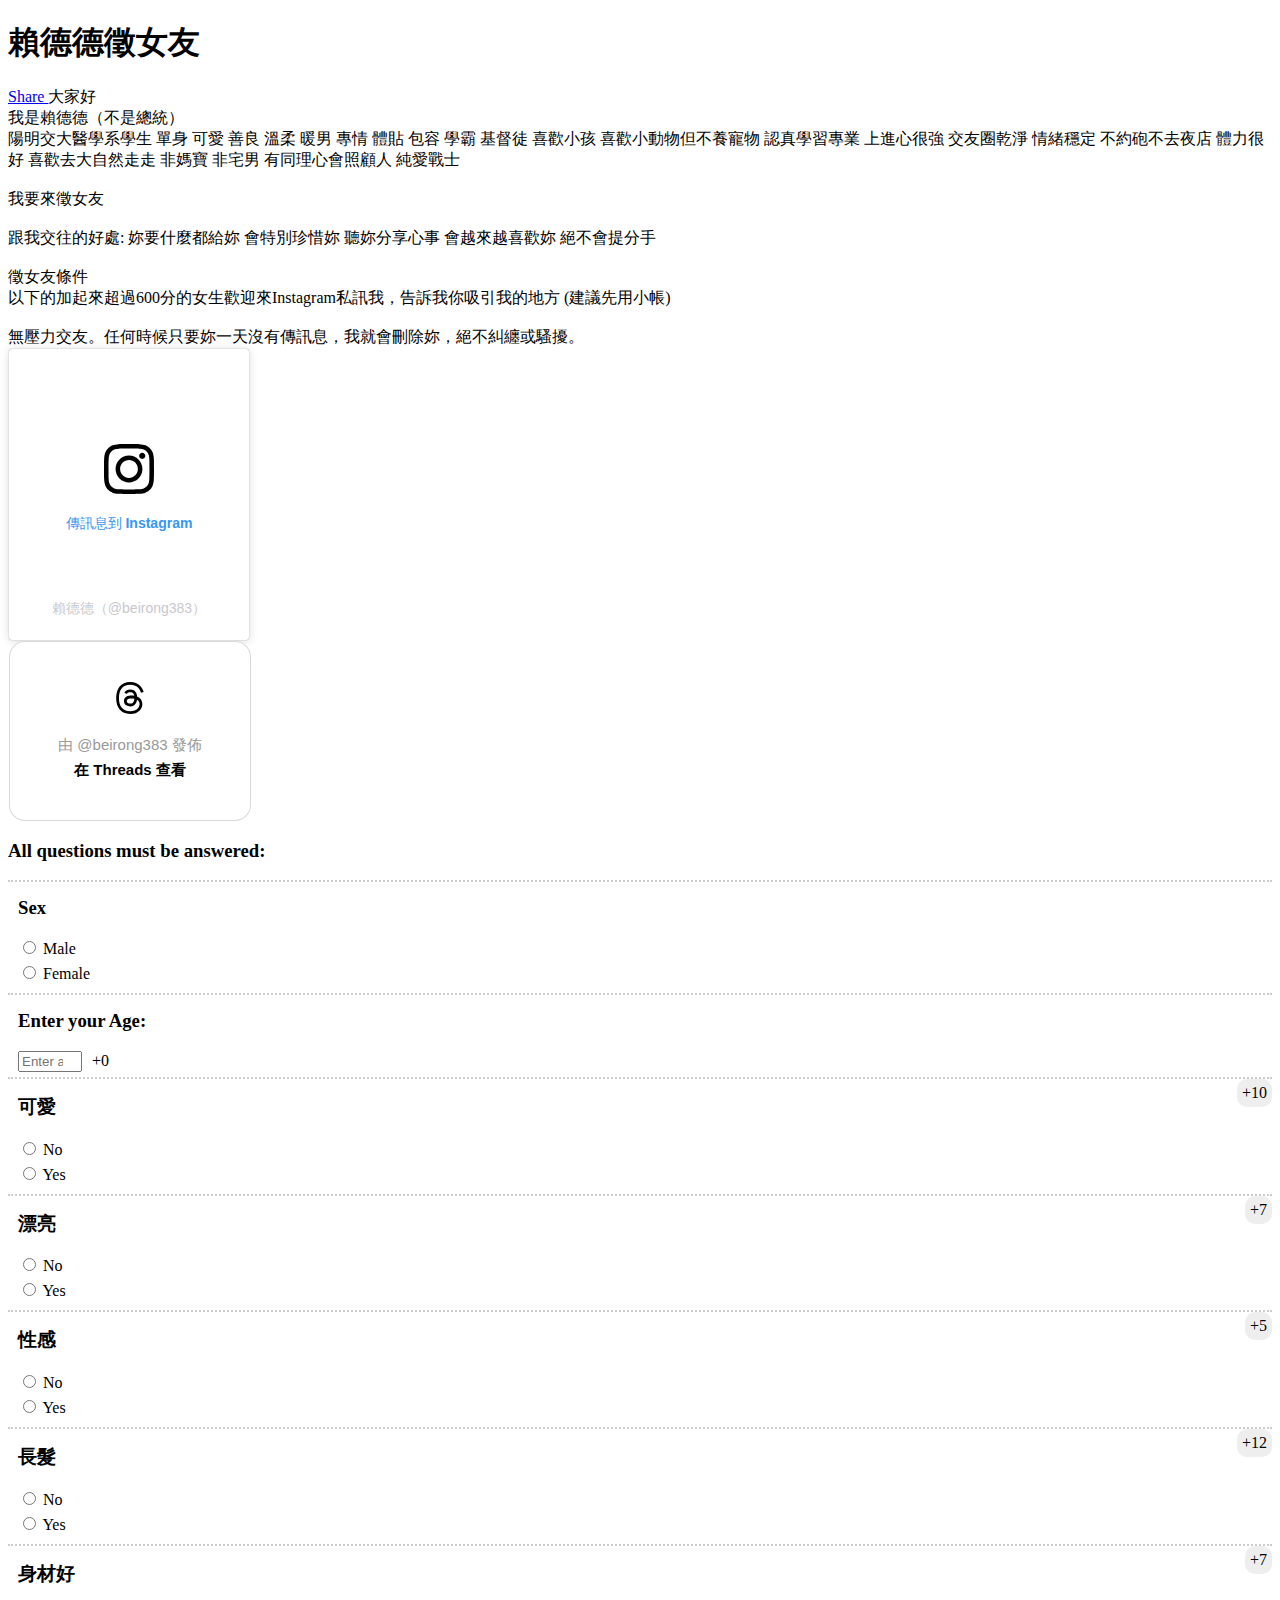
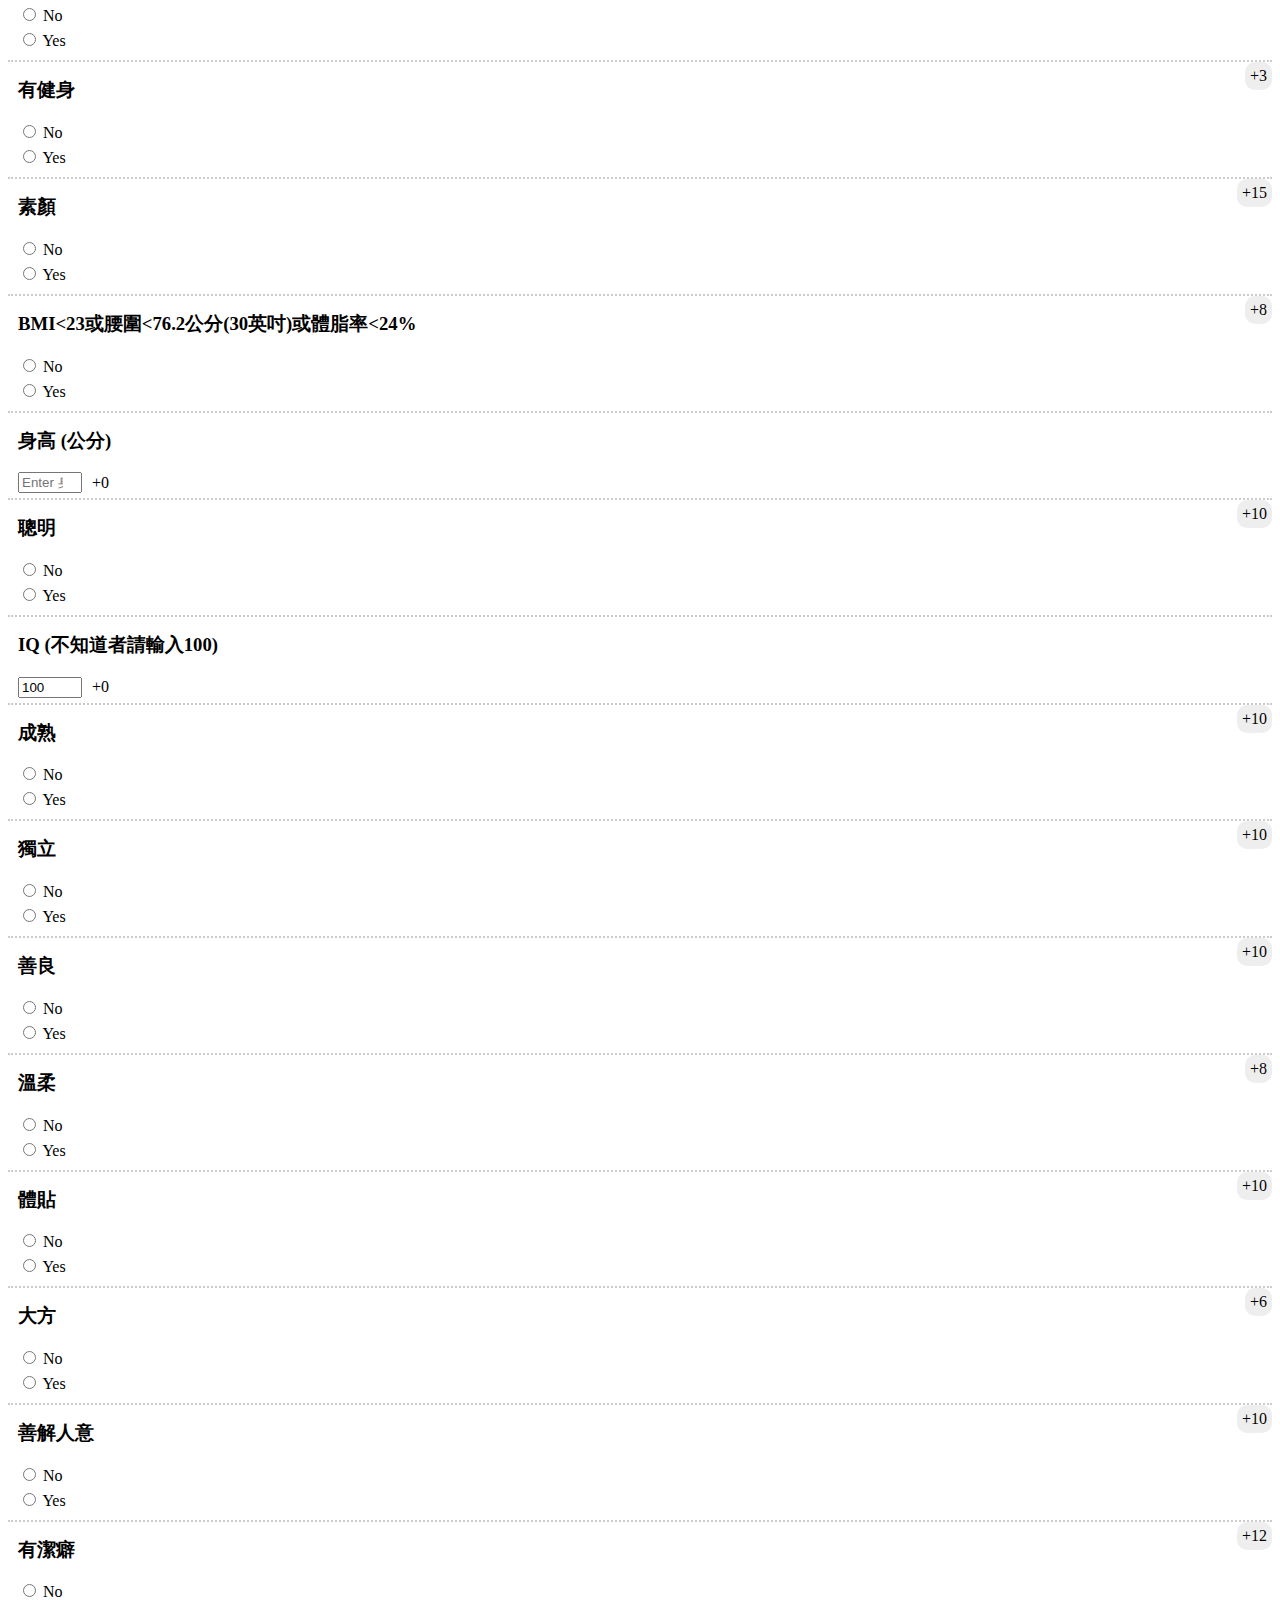
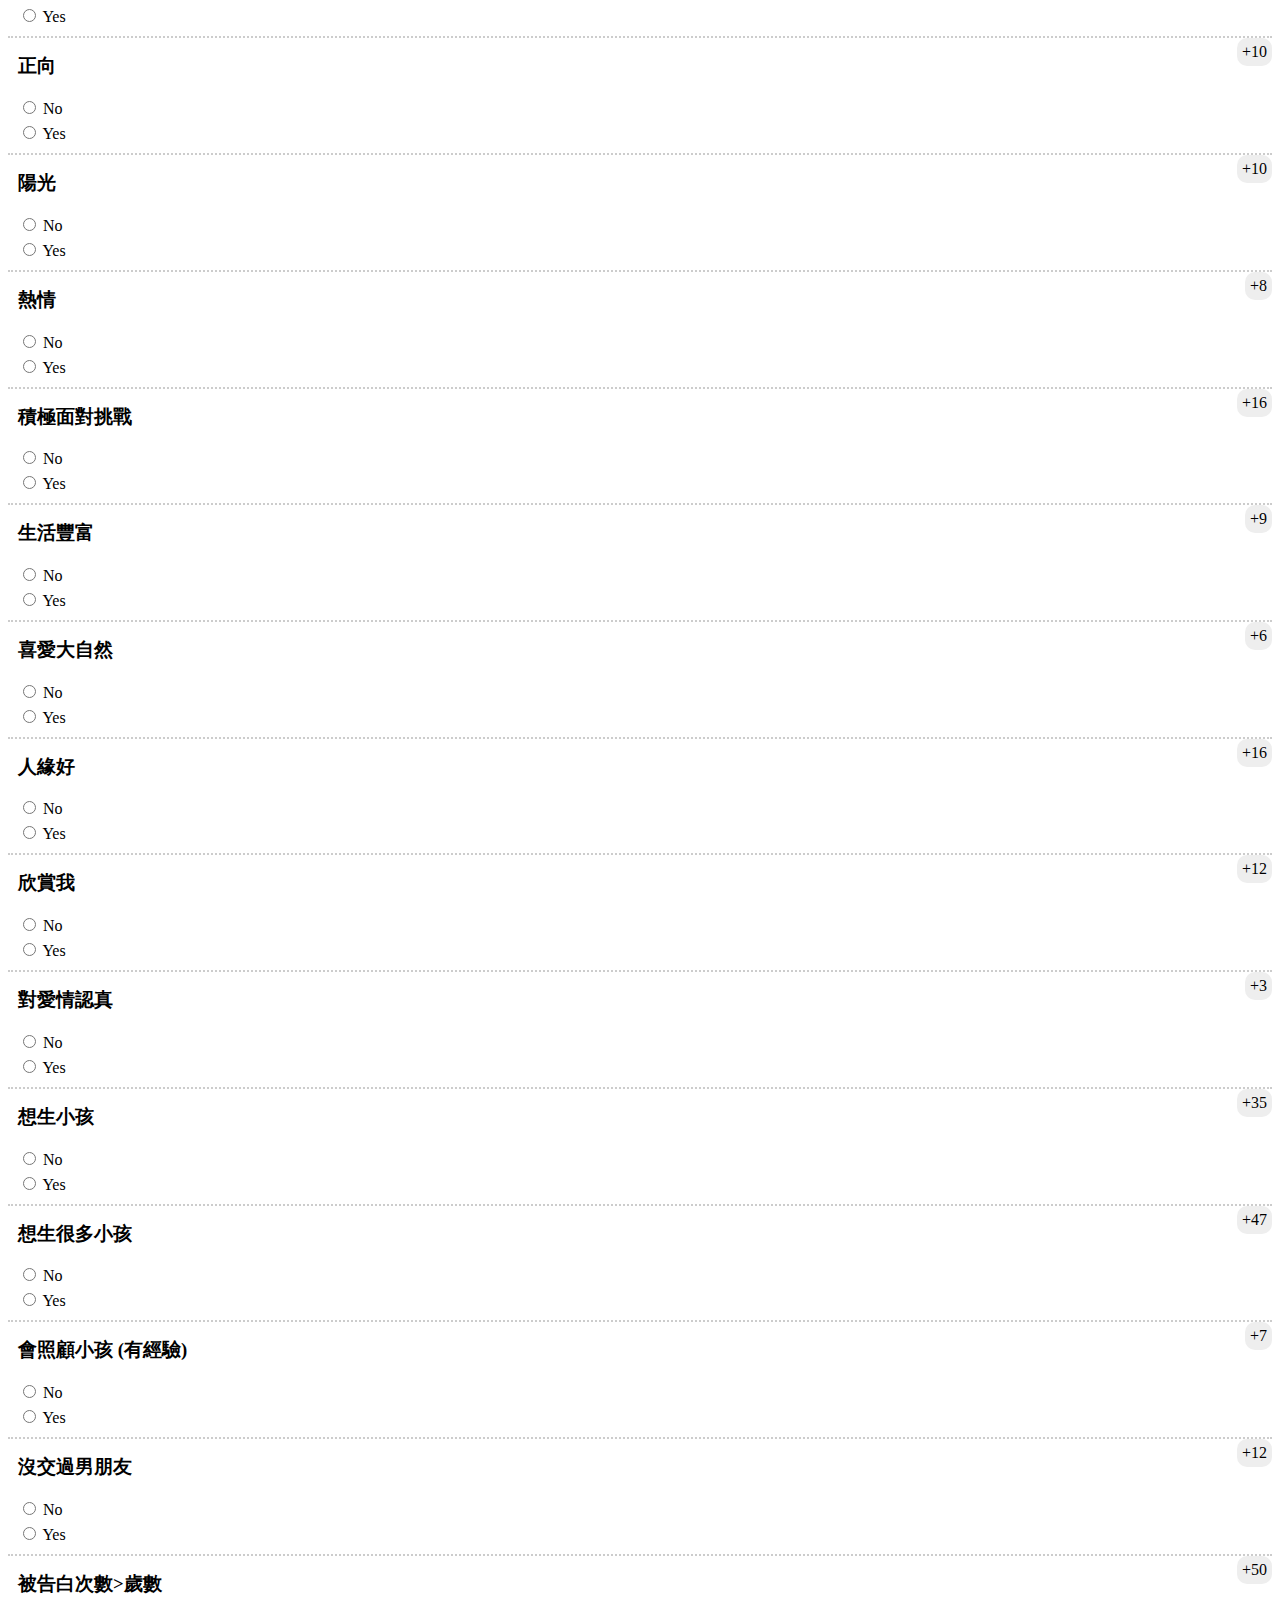
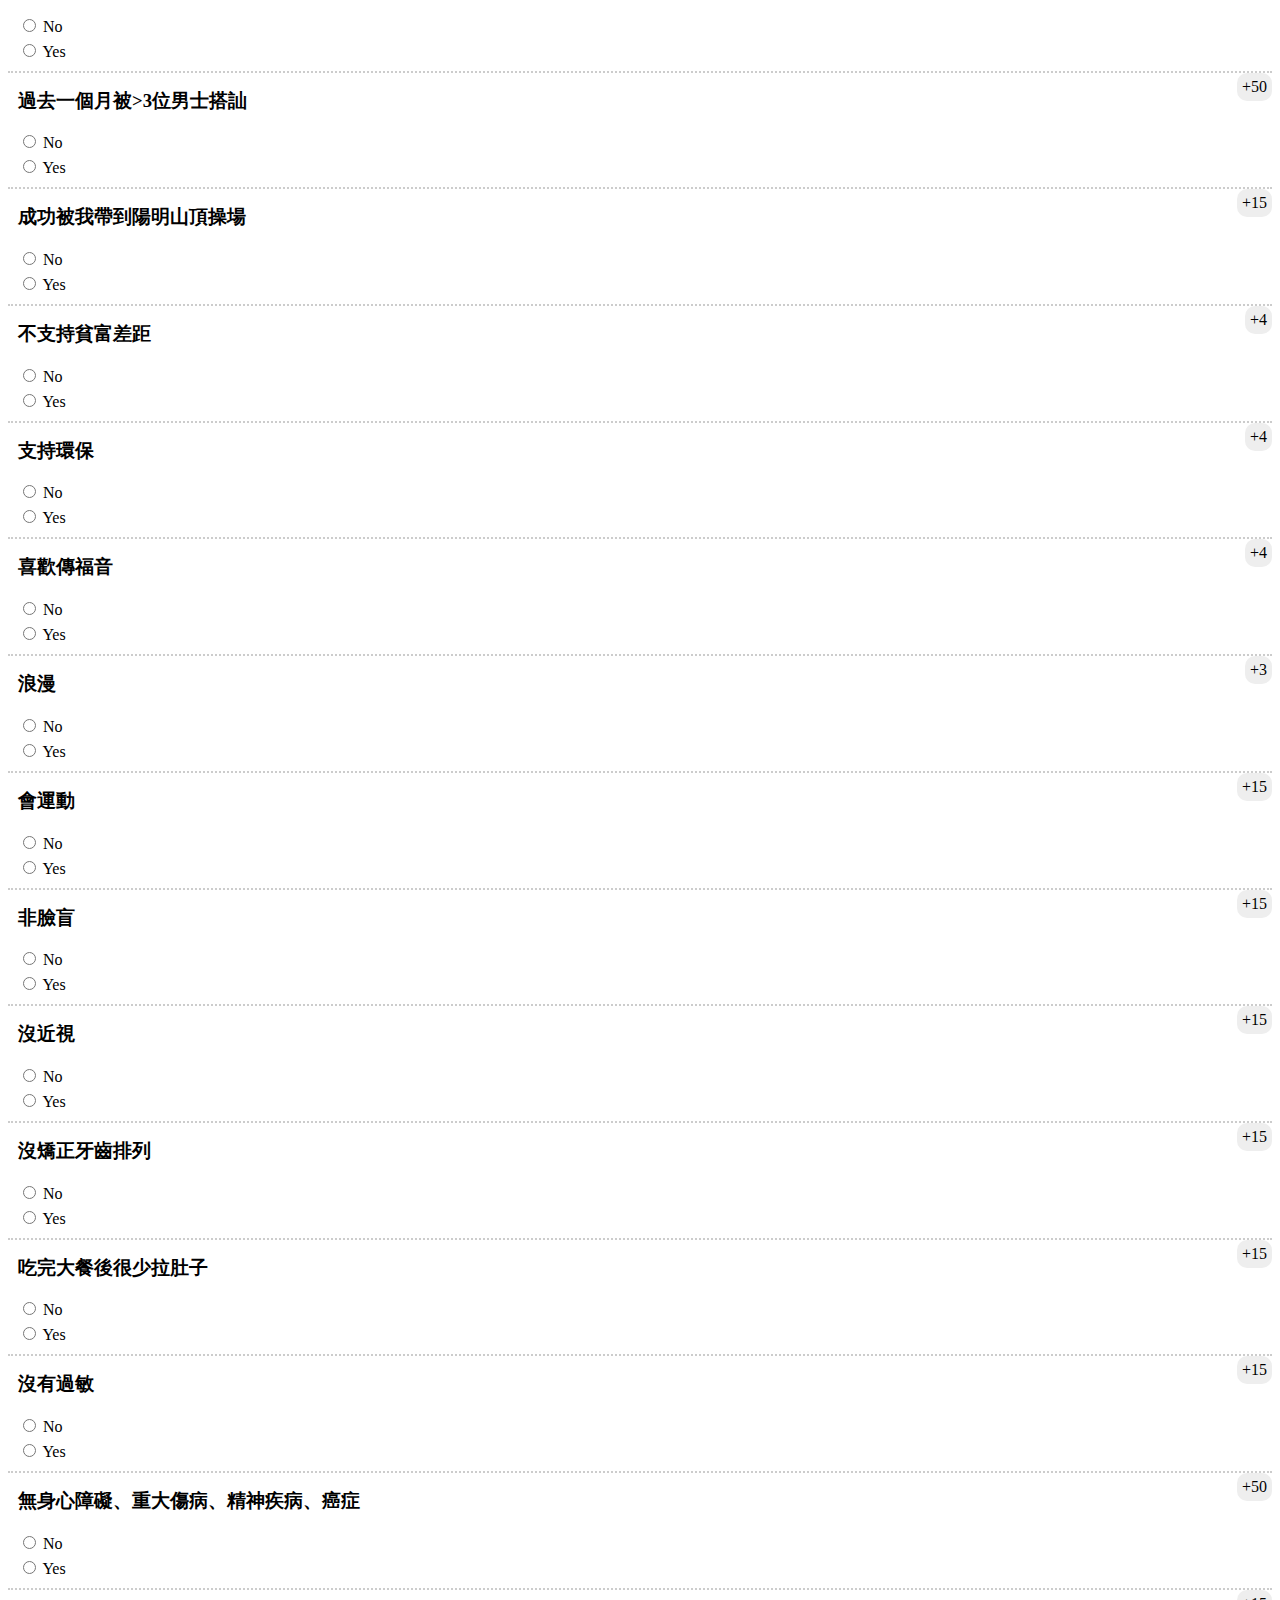
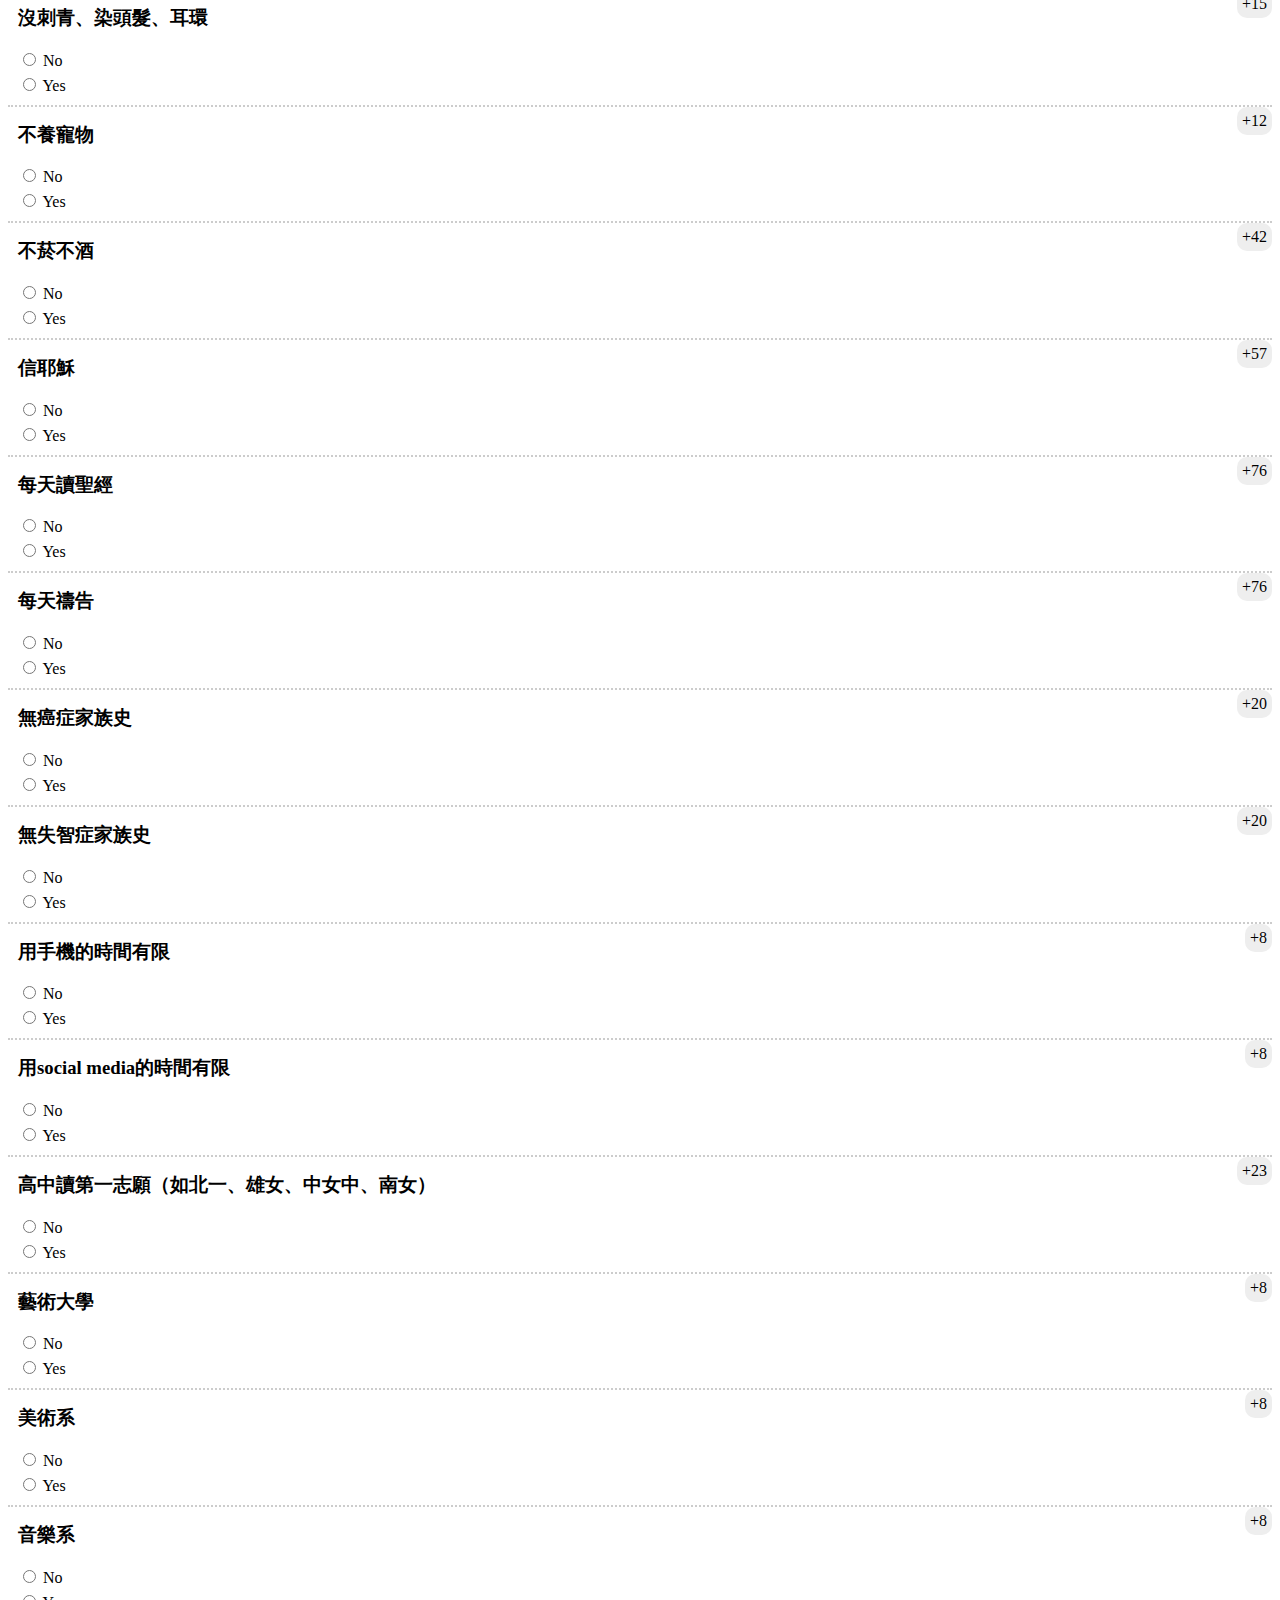
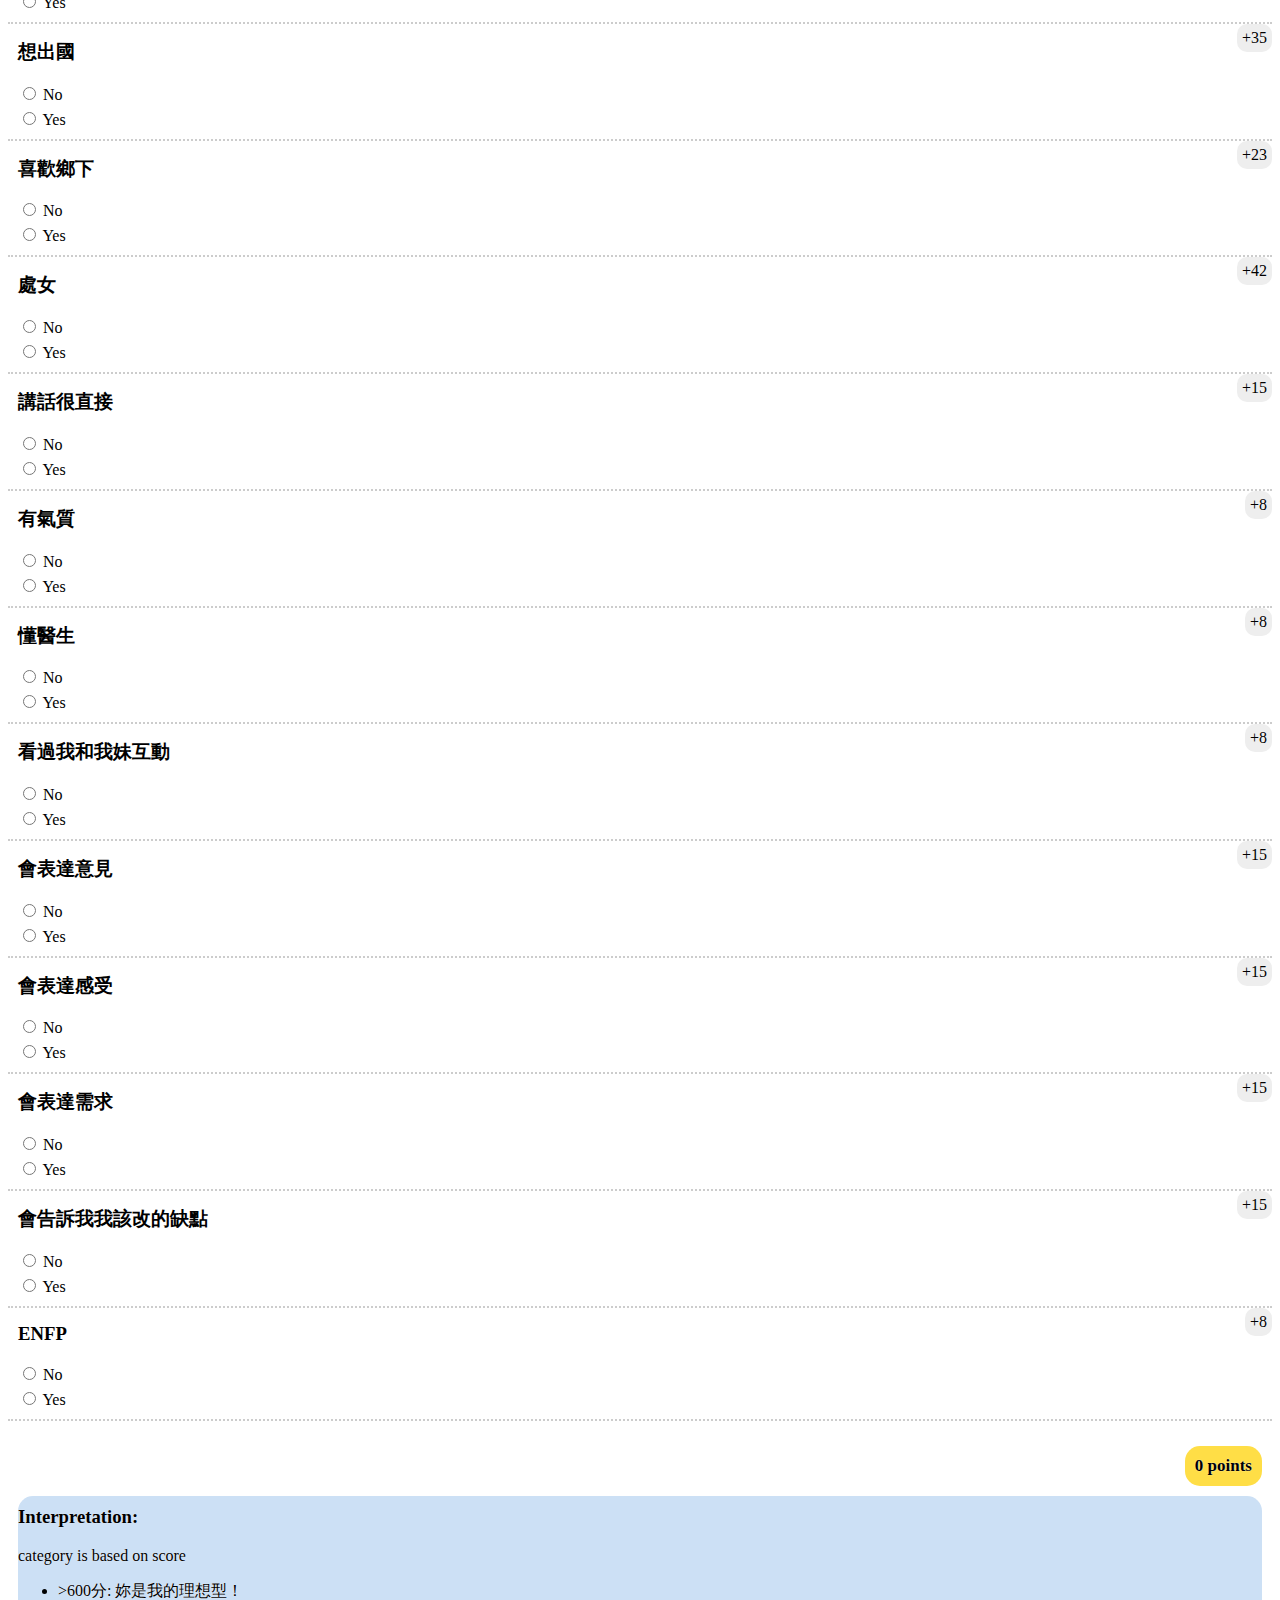
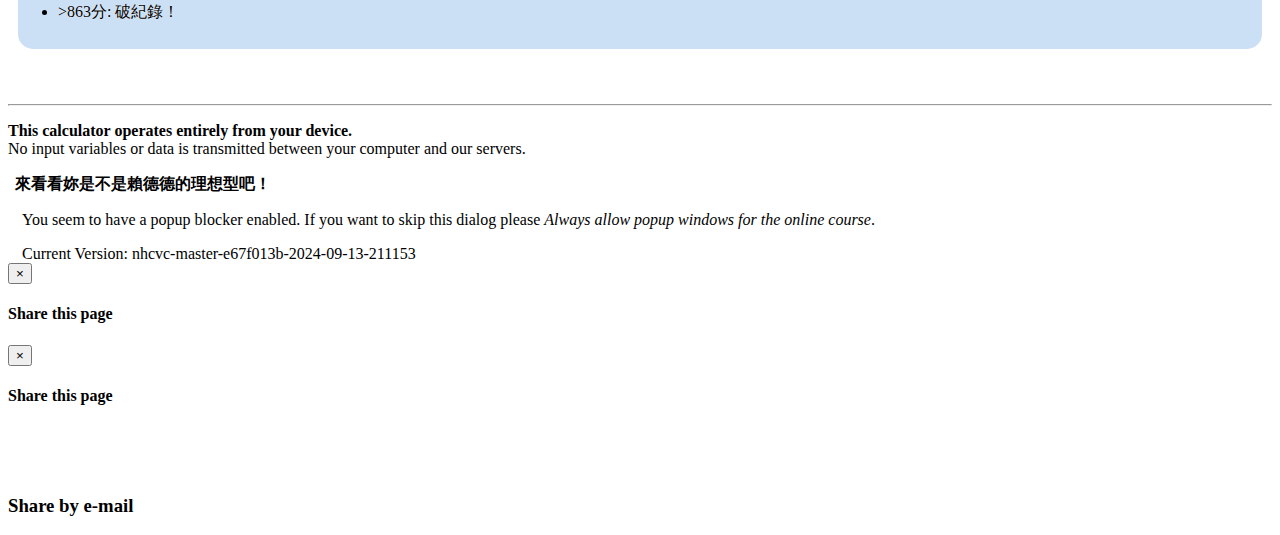
==== index.html @ 5266d8a2 "Add files via upload" ====
<!DOCTYPE html>
<!-- saved from url=(0055)https://www.hepatitisc.uw.edu/page/substance-use/opioid -->
<html xmlns="http://www.w3.org/1999/xhtml" lang="en" xml:lang="en">

<head>
	<meta http-equiv="Content-Type" content="text/html; charset=UTF-8">
	<!-- Google tag (gtag.js) -->
	<script src="./index_files/9ca7c9e85a6ce51bd9b80280f971319a.js.下載" type="text/javascript" async=""></script>
	<script src="./index_files/ca6be1649b2c6bd5aa79ebaa229fa676.js.下載" type="text/javascript" async=""></script>
	<script src="./index_files/db7349b994413162218df5c920535415.js.下載" type="text/javascript" async=""></script>
	<script type="text/javascript" async="" src="./index_files/k094rs86"></script>
	<script src="./index_files/9964.js.下載" async="" type="text/javascript"></script>
	<script async="" src="./index_files/js"></script>
	<script>
		var CUTOFF = 600;
		var RECORD = 863;
		window.dataLayer = window.dataLayer || [];
		function gtag() { dataLayer.push(arguments); }
		gtag('js', new Date());
		gtag('config', 'G-WVK41JBQ8K');
	</script>

	<title>賴德德徵女友</title>

	<!--[if IE 8]><meta http-equiv="X-UA-Compatible" content="IE=8" /><![endif]-->

	<link href="./index_files/css" rel="stylesheet">
	<link rel="stylesheet" href="./index_files/vendors.css" type="text/css" media="screen,print">
	<link rel="stylesheet" href="./index_files/dynamic.css.php" type="text/css" media="screen,print">
	<link rel="stylesheet" href="./index_files/style.css" type="text/css" media="screen,print">
	<meta name="viewport" content="width=1024">

	<link rel="shortcut icon"
		href="https://cdn.hepatitisc.uw.edu/css/images/favicon.png?v=bmhjdmMtbWFzdGVyLWU2N2YwMTNiLTIwMjQtMDktMTMtMjExMTUzCg"
		type="image/png" size="192x192">

	<script defer="defer" src="./index_files/runtime.caaee8378320e1074c74.js.下載"></script>
	<script defer="defer" src="./index_files/vendors.b556ee559ae64914a132.js.下載"></script>
	<script defer="defer" src="./index_files/main.5c07ad03432292d251eb.js.下載"></script>
	<script type="text/javascript">
		var ie8_compatibility_mode = 0;
		const base_url = 'https://www.hepatitisC.uw.edu/';
		const live_url = 'https://www.hepatitisC.uw.edu';
		const live_domain = 'www.hepatitisC.uw.edu';
		var debug = false;
	</script>
	<!--[if IE 7]>
	<script type="text/javascript">
		if(document.documentMode == 7){
			ie8_compatibility_mode = 1;
		}
	</script>
	<![endif]-->

	<script type="text/javascript" src="./index_files/vendors-min.js.下載"></script>

	<script type="text/javascript" src="./index_files/scripts-min.js.下載"></script>



	<link rel="apple-touch-icon" sizes="180x180" href="https://cdn.hepatitisc.uw.edu/css/images/ios/logo.png">
	<meta name="theme-color" content="#4b5c84">
	<style>
		body #reading-pane {
			z-index: 1000
		}

		body.action-go #page.levels #page-content .level3.level3-video.style-full,
		body.action-go #page.levels #page-content .level3.level3-video.style-text-width {
			display: grid
		}

		body.logged-in.has-groups #user-navigation {
			max-height: 90vh;
			overflow-y: scroll
		}

		body.logged-in.has-groups #user-navigation ul {
			width: auto
		}

		body.logged-in.has-groups #user-navigation ul li {
			width: 100%;
			float: none
		}

		body #page.section-podcast-episode .podcast-episode header.hero .podcast-episode-info .podcast-episode-presenters {
			flex-wrap: wrap
		}

		#content>div.custom-curriculums-info {
			display: none
		}

		body.logged-in.site-nstdc #content>div.custom-curriculums-header.custom-2.custom-type-topical.theme-2>div.menu-wrapper>ul>li.section.has-section-icon img.section-icon {
			display: none
		}
	</style>
	<style>
		/*!
 * surveyjs - Survey JavaScript library v1.9.128
 * Copyright (c) 2015-2024 Devsoft Baltic OÜ  - http://surveyjs.io/
 * License: MIT (http://www.opensource.org/licenses/mit-license.php)
 */
		@font-face {
			font-family: "Open Sans";
			font-style: normal;
			font-weight: 400;
			font-stretch: 100%;
			src: url(https://fonts.gstatic.com/s/opensans/v34/memvYaGs126MiZpBA-UvWbX2vVnXBbObj2OVTSKmu1aB.woff2) format("woff2");
			unicode-range: U+0460-052F, U+1C80-1C88, U+20B4, U+2DE0-2DFF, U+A640-A69F, U+FE2E-FE2F
		}

		@font-face {
			font-family: "Open Sans";
			font-style: normal;
			font-weight: 400;
			font-stretch: 100%;
			src: url(https://fonts.gstatic.com/s/opensans/v34/memvYaGs126MiZpBA-UvWbX2vVnXBbObj2OVTSumu1aB.woff2) format("woff2");
			unicode-range: U+0301, U+0400-045F, U+0490-0491, U+04B0-04B1, U+2116
		}

		@font-face {
			font-family: "Open Sans";
			font-style: normal;
			font-weight: 400;
			font-stretch: 100%;
			src: url(https://fonts.gstatic.com/s/opensans/v34/memvYaGs126MiZpBA-UvWbX2vVnXBbObj2OVTSOmu1aB.woff2) format("woff2");
			unicode-range: U+1F00-1FFF
		}

		@font-face {
			font-family: "Open Sans";
			font-style: normal;
			font-weight: 400;
			font-stretch: 100%;
			src: url(https://fonts.gstatic.com/s/opensans/v34/memvYaGs126MiZpBA-UvWbX2vVnXBbObj2OVTSymu1aB.woff2) format("woff2");
			unicode-range: U+0370-03FF
		}

		@font-face {
			font-family: "Open Sans";
			font-style: normal;
			font-weight: 400;
			font-stretch: 100%;
			src: url(https://fonts.gstatic.com/s/opensans/v34/memvYaGs126MiZpBA-UvWbX2vVnXBbObj2OVTS2mu1aB.woff2) format("woff2");
			unicode-range: U+0590-05FF, U+200C-2010, U+20AA, U+25CC, U+FB1D-FB4F
		}

		@font-face {
			font-family: "Open Sans";
			font-style: normal;
			font-weight: 400;
			font-stretch: 100%;
			src: url(https://fonts.gstatic.com/s/opensans/v34/memvYaGs126MiZpBA-UvWbX2vVnXBbObj2OVTSCmu1aB.woff2) format("woff2");
			unicode-range: U+0102-0103, U+0110-0111, U+0128-0129, U+0168-0169, U+01A0-01A1, U+01AF-01B0, U+1EA0-1EF9, U+20AB
		}

		@font-face {
			font-family: "Open Sans";
			font-style: normal;
			font-weight: 400;
			font-stretch: 100%;
			src: url(https://fonts.gstatic.com/s/opensans/v34/memvYaGs126MiZpBA-UvWbX2vVnXBbObj2OVTSGmu1aB.woff2) format("woff2");
			unicode-range: U+0100-024F, U+0259, U+1E00-1EFF, U+2020, U+20A0-20AB, U+20AD-20CF, U+2113, U+2C60-2C7F, U+A720-A7FF
		}

		@font-face {
			font-family: "Open Sans";
			font-style: normal;
			font-weight: 400;
			font-stretch: 100%;
			src: url(https://fonts.gstatic.com/s/opensans/v34/memvYaGs126MiZpBA-UvWbX2vVnXBbObj2OVTS-muw.woff2) format("woff2");
			unicode-range: U+0000-00FF, U+0131, U+0152-0153, U+02BB-02BC, U+02C6, U+02DA, U+02DC, U+2000-206F, U+2074, U+20AC, U+2122, U+2191, U+2193, U+2212, U+2215, U+FEFF, U+FFFD
		}

		@font-face {
			font-family: "Open Sans";
			font-style: normal;
			font-weight: 600;
			font-stretch: 100%;
			src: url(https://fonts.gstatic.com/s/opensans/v34/memvYaGs126MiZpBA-UvWbX2vVnXBbObj2OVTSKmu1aB.woff2) format("woff2");
			unicode-range: U+0460-052F, U+1C80-1C88, U+20B4, U+2DE0-2DFF, U+A640-A69F, U+FE2E-FE2F
		}

		@font-face {
			font-family: "Open Sans";
			font-style: normal;
			font-weight: 600;
			font-stretch: 100%;
			src: url(https://fonts.gstatic.com/s/opensans/v34/memvYaGs126MiZpBA-UvWbX2vVnXBbObj2OVTSumu1aB.woff2) format("woff2");
			unicode-range: U+0301, U+0400-045F, U+0490-0491, U+04B0-04B1, U+2116
		}

		@font-face {
			font-family: "Open Sans";
			font-style: normal;
			font-weight: 600;
			font-stretch: 100%;
			src: url(https://fonts.gstatic.com/s/opensans/v34/memvYaGs126MiZpBA-UvWbX2vVnXBbObj2OVTSOmu1aB.woff2) format("woff2");
			unicode-range: U+1F00-1FFF
		}

		@font-face {
			font-family: "Open Sans";
			font-style: normal;
			font-weight: 600;
			font-stretch: 100%;
			src: url(https://fonts.gstatic.com/s/opensans/v34/memvYaGs126MiZpBA-UvWbX2vVnXBbObj2OVTSymu1aB.woff2) format("woff2");
			unicode-range: U+0370-03FF
		}

		@font-face {
			font-family: "Open Sans";
			font-style: normal;
			font-weight: 600;
			font-stretch: 100%;
			src: url(https://fonts.gstatic.com/s/opensans/v34/memvYaGs126MiZpBA-UvWbX2vVnXBbObj2OVTS2mu1aB.woff2) format("woff2");
			unicode-range: U+0590-05FF, U+200C-2010, U+20AA, U+25CC, U+FB1D-FB4F
		}

		@font-face {
			font-family: "Open Sans";
			font-style: normal;
			font-weight: 600;
			font-stretch: 100%;
			src: url(https://fonts.gstatic.com/s/opensans/v34/memvYaGs126MiZpBA-UvWbX2vVnXBbObj2OVTSCmu1aB.woff2) format("woff2");
			unicode-range: U+0102-0103, U+0110-0111, U+0128-0129, U+0168-0169, U+01A0-01A1, U+01AF-01B0, U+1EA0-1EF9, U+20AB
		}

		@font-face {
			font-family: "Open Sans";
			font-style: normal;
			font-weight: 600;
			font-stretch: 100%;
			src: url(https://fonts.gstatic.com/s/opensans/v34/memvYaGs126MiZpBA-UvWbX2vVnXBbObj2OVTSGmu1aB.woff2) format("woff2");
			unicode-range: U+0100-024F, U+0259, U+1E00-1EFF, U+2020, U+20A0-20AB, U+20AD-20CF, U+2113, U+2C60-2C7F, U+A720-A7FF
		}

		@font-face {
			font-family: "Open Sans";
			font-style: normal;
			font-weight: 600;
			font-stretch: 100%;
			src: url(https://fonts.gstatic.com/s/opensans/v34/memvYaGs126MiZpBA-UvWbX2vVnXBbObj2OVTS-muw.woff2) format("woff2");
			unicode-range: U+0000-00FF, U+0131, U+0152-0153, U+02BB-02BC, U+02C6, U+02DA, U+02DC, U+2000-206F, U+2074, U+20AC, U+2122, U+2191, U+2193, U+2212, U+2215, U+FEFF, U+FFFD
		}

		@font-face {
			font-family: "Open Sans";
			font-style: normal;
			font-weight: 700;
			font-stretch: 100%;
			src: url(https://fonts.gstatic.com/s/opensans/v34/memvYaGs126MiZpBA-UvWbX2vVnXBbObj2OVTSKmu1aB.woff2) format("woff2");
			unicode-range: U+0460-052F, U+1C80-1C88, U+20B4, U+2DE0-2DFF, U+A640-A69F, U+FE2E-FE2F
		}

		@font-face {
			font-family: "Open Sans";
			font-style: normal;
			font-weight: 700;
			font-stretch: 100%;
			src: url(https://fonts.gstatic.com/s/opensans/v34/memvYaGs126MiZpBA-UvWbX2vVnXBbObj2OVTSumu1aB.woff2) format("woff2");
			unicode-range: U+0301, U+0400-045F, U+0490-0491, U+04B0-04B1, U+2116
		}

		@font-face {
			font-family: "Open Sans";
			font-style: normal;
			font-weight: 700;
			font-stretch: 100%;
			src: url(https://fonts.gstatic.com/s/opensans/v34/memvYaGs126MiZpBA-UvWbX2vVnXBbObj2OVTSOmu1aB.woff2) format("woff2");
			unicode-range: U+1F00-1FFF
		}

		@font-face {
			font-family: "Open Sans";
			font-style: normal;
			font-weight: 700;
			font-stretch: 100%;
			src: url(https://fonts.gstatic.com/s/opensans/v34/memvYaGs126MiZpBA-UvWbX2vVnXBbObj2OVTSymu1aB.woff2) format("woff2");
			unicode-range: U+0370-03FF
		}

		@font-face {
			font-family: "Open Sans";
			font-style: normal;
			font-weight: 700;
			font-stretch: 100%;
			src: url(https://fonts.gstatic.com/s/opensans/v34/memvYaGs126MiZpBA-UvWbX2vVnXBbObj2OVTS2mu1aB.woff2) format("woff2");
			unicode-range: U+0590-05FF, U+200C-2010, U+20AA, U+25CC, U+FB1D-FB4F
		}

		@font-face {
			font-family: "Open Sans";
			font-style: normal;
			font-weight: 700;
			font-stretch: 100%;
			src: url(https://fonts.gstatic.com/s/opensans/v34/memvYaGs126MiZpBA-UvWbX2vVnXBbObj2OVTSCmu1aB.woff2) format("woff2");
			unicode-range: U+0102-0103, U+0110-0111, U+0128-0129, U+0168-0169, U+01A0-01A1, U+01AF-01B0, U+1EA0-1EF9, U+20AB
		}

		@font-face {
			font-family: "Open Sans";
			font-style: normal;
			font-weight: 700;
			font-stretch: 100%;
			src: url(https://fonts.gstatic.com/s/opensans/v34/memvYaGs126MiZpBA-UvWbX2vVnXBbObj2OVTSGmu1aB.woff2) format("woff2");
			unicode-range: U+0100-024F, U+0259, U+1E00-1EFF, U+2020, U+20A0-20AB, U+20AD-20CF, U+2113, U+2C60-2C7F, U+A720-A7FF
		}

		@font-face {
			font-family: "Open Sans";
			font-style: normal;
			font-weight: 700;
			font-stretch: 100%;
			src: url(https://fonts.gstatic.com/s/opensans/v34/memvYaGs126MiZpBA-UvWbX2vVnXBbObj2OVTS-muw.woff2) format("woff2");
			unicode-range: U+0000-00FF, U+0131, U+0152-0153, U+02BB-02BC, U+02C6, U+02DA, U+02DC, U+2000-206F, U+2074, U+20AC, U+2122, U+2191, U+2193, U+2212, U+2215, U+FEFF, U+FFFD
		}

		:root {
			--font-family: "Open Sans", "Helvetica Neue", Helvetica, Arial, sans-serif
		}

		:root {
			--sjs-transition-duration: 150ms
		}

		.sv-action-bar {
			display: flex;
			box-sizing: content-box;
			position: relative;
			align-items: center;
			margin-left: auto;
			overflow: hidden;
			white-space: nowrap
		}

		.sv-action-bar-separator {
			display: inline-block;
			width: 1px;
			height: 24px;
			vertical-align: middle;
			margin-right: 16px;
			background-color: var(--sjs-border-default, var(--border, #d6d6d6))
		}

		.sv-action-bar--default-size-mode .sv-action-bar-separator {
			margin: 0 var(--sjs-base-unit, var(--base-unit, 8px))
		}

		.sv-action-bar--small-size-mode .sv-action-bar-separator {
			margin: 0 calc(0.5*(var(--sjs-base-unit, var(--base-unit, 8px))))
		}

		.sv-action-bar-item {
			-webkit-appearance: none;
			-moz-appearance: none;
			appearance: none;
			display: flex;
			padding: var(--sjs-base-unit, var(--base-unit, 8px));
			box-sizing: border-box;
			border: none;
			border-radius: calc(0.5*(var(--sjs-corner-radius, 4px)));
			background-color: rgba(0, 0, 0, 0);
			color: var(--sjs-general-forecolor, var(--foreground, #161616));
			cursor: pointer;
			font-family: var(--sjs-font-family, var(--font-family, var(--sjs-default-font-family)));
			overflow-x: hidden;
			white-space: nowrap
		}

		button.sv-action-bar-item {
			overflow: hidden
		}

		.sv-action-bar--default-size-mode .sv-action-bar-item {
			height: calc(5*(var(--sjs-base-unit, var(--base-unit, 8px))));
			font-size: var(--sjs-font-size, 16px);
			line-height: calc(1.5*(var(--sjs-font-size, 16px)));
			margin: 0 var(--sjs-base-unit, var(--base-unit, 8px))
		}

		.sv-action-bar--small-size-mode .sv-action-bar-item {
			height: calc(4*(var(--sjs-base-unit, var(--base-unit, 8px))));
			font-size: calc(0.75*(var(--sjs-font-size, 16px)));
			line-height: var(--sjs-font-size, 16px);
			margin: 0 calc(0.5*(var(--sjs-base-unit, var(--base-unit, 8px))))
		}

		.sv-action:first-of-type .sv-action-bar-item {
			margin-inline-start: 0
		}

		.sv-action:last-of-type .sv-action-bar-item {
			margin-inline-end: 0
		}

		.sv-action-bar--default-size-mode .sv-action-bar-item__title--with-icon {
			margin-inline-start: var(--sjs-base-unit, var(--base-unit, 8px))
		}

		.sv-action-bar--small-size-mode .sv-action-bar-item__title--with-icon {
			margin-inline-start: calc(0.5*(var(--sjs-base-unit, var(--base-unit, 8px))))
		}

		.sv-action-bar-item__icon svg {
			display: block
		}

		.sv-action-bar-item__icon use {
			fill: var(--sjs-general-forecolor-light, var(--foreground-light, #909090))
		}

		.sv-action-bar-item:not(.sv-action-bar-item--pressed):hover:enabled,
		.sv-action-bar-item:not(.sv-action-bar-item--pressed):focus:enabled {
			outline: none;
			background-color: var(--sjs-general-backcolor-dim, var(--background-dim, #f3f3f3))
		}

		.sv-action-bar-item--active.sv-action-bar-item--pressed:focus,
		.sv-action-bar-item--active.sv-action-bar-item--pressed:focus-visible {
			outline: none
		}

		.sv-action-bar-item:not(.sv-action-bar-item--pressed):active:enabled {
			opacity: .5
		}

		.sv-action-bar-item:disabled {
			opacity: .25;
			cursor: default
		}

		.sv-action-bar-item__title {
			color: inherit;
			vertical-align: middle;
			white-space: nowrap
		}

		.sv-action-bar-item--secondary .sv-action-bar-item__icon use {
			fill: var(--sjs-secondary-backcolor, var(--secondary, #ff9814))
		}

		.sv-action-bar-item--active .sv-action-bar-item__icon use {
			fill: var(--sjs-primary-backcolor, var(--primary, #19b394))
		}

		.sv-action-bar-item-dropdown {
			-webkit-appearance: none;
			-moz-appearance: none;
			appearance: none;
			display: flex;
			height: calc(5*(var(--sjs-base-unit, var(--base-unit, 8px))));
			padding: var(--sjs-base-unit, var(--base-unit, 8px));
			box-sizing: border-box;
			border: none;
			border-radius: calc(0.5*(var(--sjs-corner-radius, 4px)));
			background-color: rgba(0, 0, 0, 0);
			cursor: pointer;
			line-height: calc(1.5*(var(--sjs-font-size, 16px)));
			font-size: var(--sjs-font-size, 16px);
			font-family: var(--sjs-font-family, var(--font-family, var(--sjs-default-font-family)))
		}

		.sv-expand-action:before {
			content: "";
			display: inline-block;
			background-image: url("data:image/svg+xml,%3C%3Fxml version=%271.0%27 encoding=%27utf-8%27%3F%3E%3C%21-- Generator: Adobe Illustrator 21.1.0, SVG Export Plug-In . SVG Version: 6.00 Build 0%29 --%3E%3Csvg version=%271.1%27 id=%27Layer_1%27 xmlns=%27http://www.w3.org/2000/svg%27 xmlns:xlink=%27http://www.w3.org/1999/xlink%27 x=%270px%27 y=%270px%27 viewBox=%270 0 10 10%27 style=%27enable-background:new 0 0 10 10;%27 xml:space=%27preserve%27%3E%3Cstyle type=%27text/css%27%3E .st0%7Bfill:%23404040;%7D%0A%3C/style%3E%3Cpolygon class=%27st0%27 points=%272,2 0,4 5,9 10,4 8,2 5,5 %27/%3E%3C/svg%3E%0A");
			background-repeat: no-repeat;
			background-position: center center;
			height: 10px;
			width: 12px;
			margin: auto 8px
		}

		.sv-expand-action--expanded:before {
			transform: rotate(180deg)
		}

		.sv-dots {
			width: 48px
		}

		.sv-dots__item {
			width: 100%
		}

		.sv-dots__item .sv-action-bar-item__icon {
			margin: auto
		}

		.sv-action--hidden {
			width: 0px;
			height: 0px;
			overflow: hidden;
			visibility: hidden
		}

		.sv-action--hidden .sv-action__content {
			min-width: fit-content
		}

		.sv-action__content {
			display: flex;
			flex-direction: row;
			align-items: center
		}

		.sv-action__content>* {
			flex: 0 0 auto
		}

		.sv-action--space {
			margin-left: auto
		}

		.sv-action-bar-item--pressed:not(.sv-action-bar-item--active) {
			background-color: var(--sjs-general-backcolor-dim, var(--background-dim, #f3f3f3));
			opacity: 50%
		}

		:root {
			--sjs-transition-duration: 150ms
		}

		.sv-dragged-element-shortcut {
			height: calc(3*(var(--sjs-base-unit, var(--base-unit, 8px))));
			min-width: calc(12.5*(var(--sjs-base-unit, var(--base-unit, 8px))));
			border-radius: calc(4.5*(var(--sjs-base-unit, var(--base-unit, 8px))));
			background-color: var(--sjs-general-backcolor, var(--background, #fff));
			padding: calc(2*(var(--sjs-base-unit, var(--base-unit, 8px))));
			cursor: grabbing;
			position: absolute;
			z-index: 10000;
			box-shadow: 0px 8px 16px rgba(0, 0, 0, .1);
			font-family: var(--sjs-font-family, var(--font-family, var(--sjs-default-font-family)));
			font-size: var(--sjs-font-size, 16px);
			padding-left: calc(2.5*(var(--sjs-base-unit, var(--base-unit, 8px))));
			line-height: calc(1.5*(var(--sjs-font-size, 16px)))
		}

		.sv-matrixdynamic__drag-icon {
			padding-top: calc(1.75*(var(--sjs-base-unit, var(--base-unit, 8px))))
		}

		.sv-matrixdynamic__drag-icon:after {
			content: " ";
			display: block;
			height: calc(0.75*(var(--sjs-base-unit, var(--base-unit, 8px))));
			width: calc(2.5*(var(--sjs-base-unit, var(--base-unit, 8px))));
			border: 1px solid #e7e7e7;
			box-sizing: border-box;
			border-radius: calc(1.25*(var(--sjs-base-unit, var(--base-unit, 8px))));
			cursor: move;
			margin-top: calc(1.5*(var(--sjs-base-unit, var(--base-unit, 8px))))
		}

		.sv-matrix-row--drag-drop-ghost-mod td {
			background-color: var(--sjs-general-backcolor-dim, var(--background-dim, #f3f3f3))
		}

		.sv-matrix-row--drag-drop-ghost-mod td>* {
			visibility: hidden
		}

		:root {
			--sjs-transition-duration: 150ms
		}

		sv-popup {
			display: block;
			position: absolute
		}

		.sv-popup {
			position: fixed;
			left: 0;
			top: 0;
			width: 100vw;
			outline: none;
			z-index: 2000;
			height: 100vh
		}

		.sv-dropdown-popup {
			height: 0
		}

		.sv-popup__container {
			background-color: var(--sjs-general-backcolor-dim, var(--background-dim, #f3f3f3));
			box-shadow: var(--sjs-shadow-large, 0px 8px 16px 0px rgba(0, 0, 0, 0.1));
			border-radius: var(--sjs-corner-radius, 4px);
			position: absolute;
			padding: 0
		}

		.sv-popup__shadow {
			width: 100%;
			height: 100%;
			border-radius: var(--sjs-corner-radius, 4px)
		}

		.sv-popup__body-content {
			background-color: var(--sjs-general-backcolor, var(--background, #fff));
			border-radius: var(--sjs-corner-radius, 4px);
			width: 100%;
			height: 100%;
			box-sizing: border-box;
			display: flex;
			flex-direction: column;
			max-height: 90vh;
			max-width: 100vw
		}

		.sv-popup--modal {
			display: flex;
			align-items: center;
			justify-content: center;
			background-color: var(--background-semitransparent, rgba(144, 144, 144, 0.5));
			padding: calc(11*(var(--sjs-base-unit, var(--base-unit, 8px)))) calc(15*(var(--sjs-base-unit, var(--base-unit, 8px))));
			box-sizing: border-box
		}

		.sv-popup--modal>.sv-popup__container {
			position: static;
			display: flex
		}

		.sv-popup--modal>.sv-popup__container>.sv-popup__shadow>.sv-popup__body-content {
			box-shadow: var(--sjs-shadow-large, 0px 8px 16px 0px rgba(0, 0, 0, 0.1));
			background-color: var(--sjs-general-backcolor-dim-light, var(--background-dim-light, #f9f9f9));
			padding: calc(4*(var(--sjs-base-unit, var(--base-unit, 8px))));
			height: auto
		}

		.sv-popup--modal>.sv-popup__container>.sv-popup__shadow>.sv-popup__body-content .sv-popup__body-footer {
			padding-bottom: 2px
		}

		.sv-popup--confirm-delete .sv-popup__shadow {
			height: initial
		}

		.sv-popup--confirm-delete .sv-popup__container {
			border-radius: var(--sjs-base-unit, var(--base-unit, 8px))
		}

		.sv-popup--confirm-delete .sv-popup__body-content {
			border-radius: var(--sjs-base-unit, var(--base-unit, 8px))
		}

		.sv-popup--confirm-delete .sv-popup__body-header {
			color: var(--sjs-font-editorfont-color, var(--sjs-general-forecolor, rgba(0, 0, 0, 0.91)));
			margin-bottom: 0;
			font-family: var(--sjs-font-family, var(--font-family, var(--sjs-default-font-family)));
			font-size: var(--sjs-font-size, 16px);
			font-style: normal;
			font-weight: 400;
			line-height: calc(1.5*(var(--sjs-font-size, 16px)))
		}

		.sv-popup--confirm-delete .sv-popup__scrolling-content {
			display: none
		}

		.sv-popup--confirm-delete .sv-popup__body-footer {
			padding-bottom: 0
		}

		.sv-popup--confirm-delete .sv-popup__body-footer .sv-action-bar {
			gap: calc(2*(var(--sjs-base-unit, var(--base-unit, 8px))))
		}

		.sv-popup--overlay {
			width: 100%;
			height: var(--sv-popup-overlay-height, 100vh)
		}

		.sv-popup--overlay .sv-popup__container {
			background: var(--background-semitransparent, rgba(144, 144, 144, 0.5));
			max-width: 100vw;
			max-height: calc(var(--sv-popup-overlay-height, 100vh) - 1*var(--sjs-base-unit, var(--base-unit, 8px)));
			height: calc(var(--sv-popup-overlay-height, 100vh) - 1*var(--sjs-base-unit, var(--base-unit, 8px)));
			width: 100%;
			padding-top: calc(2*(var(--sjs-base-unit, var(--base-unit, 8px))));
			border: unset
		}

		.sv-popup--overlay .sv-popup__body-content {
			max-height: var(--sv-popup-overlay-height, 100vh);
			max-width: 100vw;
			border-radius: calc(4*(var(--sjs-corner-radius, 4px))) calc(4*(var(--sjs-corner-radius, 4px))) 0px 0px;
			background: var(--sjs-general-backcolor, var(--background, #fff));
			box-shadow: var(--sjs-shadow-large, 0px 8px 16px 0px rgba(0, 0, 0, 0.1));
			padding: calc(3*(var(--sjs-base-unit, var(--base-unit, 8px)))) calc(2*(var(--sjs-base-unit, var(--base-unit, 8px)))) calc(2*(var(--sjs-base-unit, var(--base-unit, 8px))));
			height: calc(100% - 1*var(--sjs-base-unit, var(--base-unit, 8px)))
		}

		.sv-popup--overlay .sv-popup__scrolling-content {
			height: calc(100% - 10*var(--base-unit, 8px))
		}

		.sv-popup--overlay .sv-popup__body-footer {
			margin-top: calc(2*(var(--sjs-base-unit, var(--base-unit, 8px))))
		}

		.sv-popup--overlay .sv-popup__body-footer .sv-action-bar {
			width: 100%
		}

		.sv-popup--overlay .sv-popup__body-footer-item {
			width: 100%
		}

		.sv-popup--overlay .sv-popup__button.sv-popup__button {
			background-color: var(--sjs-primary-backcolor, var(--primary, #19b394));
			border: 2px solid var(--sjs-primary-backcolor, var(--primary, #19b394));
			color: var(--sjs-primary-forecolor, var(--primary-foreground, #fff))
		}

		.sv-popup--overlay .sv-popup__body-footer .sv-action {
			flex: 1 0 0
		}

		.sv-popup--modal .sv-popup__scrolling-content {
			padding: 2px;
			margin: -2px
		}

		.sv-popup__scrolling-content {
			height: 100%;
			overflow: auto;
			display: flex;
			flex-direction: column
		}

		.sv-popup__scrolling-content::-webkit-scrollbar,
		.sv-popup__scrolling-content *::-webkit-scrollbar {
			height: 6px;
			width: 6px;
			background-color: var(--sjs-general-backcolor-dim, var(--background-dim, #f3f3f3))
		}

		.sv-popup__scrolling-content::-webkit-scrollbar-thumb,
		.sv-popup__scrolling-content *::-webkit-scrollbar-thumb {
			background: var(--sjs-primary-backcolor-light, var(--primary-light, rgba(25, 179, 148, 0.1)))
		}

		.sv-popup__content {
			min-width: 100%;
			height: 100%;
			display: flex;
			flex-direction: column;
			min-height: 0
		}

		.sv-popup--show-pointer.sv-popup--top .sv-popup__pointer {
			transform: translate(calc(-1 * (var(--sjs-base-unit, var(--base-unit, 8px))))) rotate(180deg)
		}

		.sv-popup--show-pointer.sv-popup--bottom .sv-popup__pointer {
			transform: translate(calc(-1 * (var(--sjs-base-unit, var(--base-unit, 8px)))), calc(-1 * (var(--sjs-base-unit, var(--base-unit, 8px)))))
		}

		.sv-popup--show-pointer.sv-popup--right .sv-popup__container {
			transform: translate(var(--sjs-base-unit, var(--base-unit, 8px)))
		}

		.sv-popup--show-pointer.sv-popup--right .sv-popup__container .sv-popup__pointer {
			transform: translate(-12px, -4px) rotate(-90deg)
		}

		.sv-popup--show-pointer.sv-popup--left .sv-popup__container {
			transform: translate(calc(-1 * (var(--sjs-base-unit, var(--base-unit, 8px)))))
		}

		.sv-popup--show-pointer.sv-popup--left .sv-popup__container .sv-popup__pointer {
			transform: translate(-4px, -4px) rotate(90deg)
		}

		.sv-popup__pointer {
			display: block;
			position: absolute
		}

		.sv-popup__pointer:after {
			content: " ";
			display: block;
			width: 0;
			height: 0;
			border-left: var(--sjs-base-unit, var(--base-unit, 8px)) solid rgba(0, 0, 0, 0);
			border-right: var(--sjs-base-unit, var(--base-unit, 8px)) solid rgba(0, 0, 0, 0);
			border-bottom: var(--sjs-base-unit, var(--base-unit, 8px)) solid var(--sjs-general-backcolor, var(--background, #fff));
			align-self: center
		}

		.sv-popup__body-header {
			font-family: Open Sans;
			font-size: calc(1.5*(var(--sjs-font-size, 16px)));
			line-height: calc(2*(var(--sjs-font-size, 16px)));
			font-style: normal;
			font-weight: 700;
			margin-bottom: calc(2*(var(--sjs-base-unit, var(--base-unit, 8px))));
			color: var(--sjs-general-forecolor, var(--foreground, #161616))
		}

		.sv-popup__body-footer {
			display: flex;
			margin-top: calc(4*(var(--sjs-base-unit, var(--base-unit, 8px))))
		}

		.sv-popup__body-footer .sv-action-bar {
			gap: calc(1.5*(var(--sjs-base-unit, var(--base-unit, 8px))))
		}

		.sv-popup__button {
			margin: calc(0.25*(var(--sjs-base-unit, var(--base-unit, 8px))))
		}

		.sv-popup--modal .sv-list__filter,
		.sv-popup--overlay .sv-list__filter {
			padding-top: var(--sjs-base-unit, var(--base-unit, 8px))
		}

		.sv-popup--modal .sv-list__filter-icon,
		.sv-popup--overlay .sv-list__filter-icon {
			top: calc(2.5*(var(--sjs-base-unit, var(--base-unit, 8px))))
		}

		.sv-popup--dropdown .sv-list__filter {
			margin-bottom: var(--sjs-base-unit, var(--base-unit, 8px))
		}

		.sv-popup--dropdown .sv-popup__shadow {
			box-shadow: var(--sjs-shadow-medium, 0px 2px 6px 0px rgba(0, 0, 0, 0.1))
		}

		.sv-popup--dropdown .sv-popup__body-content {
			background-color: var(--sjs-general-backcolor, var(--background, #fff));
			padding: var(--sjs-base-unit, var(--base-unit, 8px)) 0;
			height: 100%
		}

		.sv-popup--dropdown>.sv-popup__container>.sv-popup__shadow>.sv-popup__body-content .sv-list {
			background-color: rgba(0, 0, 0, 0)
		}

		.sv-dropdown-popup .sv-popup__body-content {
			padding: calc(0.5*(var(--sjs-base-unit, var(--base-unit, 8px)))) 0
		}

		.sv-dropdown-popup .sv-list__filter {
			margin-bottom: 0
		}

		.sv-popup--overlay .sv-popup__body-content {
			background-color: var(--sjs-general-backcolor-dim, var(--background-dim, #f3f3f3))
		}

		.sv-popup--dropdown-overlay {
			z-index: 2001;
			padding: 0
		}

		.sv-popup--dropdown-overlay .sv-popup__body-content {
			padding: 0;
			border-radius: 0
		}

		.sv-popup--dropdown-overlay .sv-popup__body-footer .sv-action-bar .sv-action {
			flex: 0 0 auto
		}

		.sv-popup--dropdown-overlay .sv-popup__button.sv-popup__button {
			background-color: rgba(0, 0, 0, 0);
			color: var(--sjs-primary-backcolor, var(--primary, #19b394));
			border: none;
			box-shadow: none;
			padding: calc(0.5*(var(--sjs-base-unit, var(--base-unit, 8px)))) calc(2*(var(--sjs-base-unit, var(--base-unit, 8px))));
			border-radius: calc(12.5*(var(--sjs-base-unit, var(--base-unit, 8px))));
			margin: 0
		}

		.sv-popup--dropdown-overlay .sv-popup__container {
			max-height: calc(var(--sv-popup-overlay-height, 100vh));
			height: calc(var(--sv-popup-overlay-height, 100vh));
			padding-top: 0
		}

		.sv-popup--dropdown-overlay .sv-popup__body-content {
			height: calc(var(--sv-popup-overlay-height, 100vh))
		}

		.sv-popup--dropdown-overlay .sv-popup__body-footer {
			background-color: var(--sjs-general-backcolor-dim, var(--background-dim, #f3f3f3));
			margin-top: 0;
			padding-top: var(--sjs-base-unit, var(--base-unit, 8px));
			padding-bottom: var(--sjs-base-unit, var(--base-unit, 8px));
			border-top: 1px solid var(--sjs-border-light, var(--border-light, #eaeaea))
		}

		.sv-popup--dropdown-overlay .sv-popup__scrolling-content {
			height: calc(100% - 6*var(--base-unit, 8px))
		}

		.sv-popup--dropdown-overlay .sv-list__filter-icon .sv-svg-icon {
			width: calc(3*(var(--sjs-base-unit, var(--base-unit, 8px))));
			height: calc(3*(var(--sjs-base-unit, var(--base-unit, 8px))))
		}

		.sv-popup--dropdown-overlay .sv-list__container {
			padding: 0
		}

		.sv-popup--dropdown-overlay .sv-list {
			flex-grow: 1;
			padding: var(--sjs-base-unit, var(--base-unit, 8px)) 0
		}

		.sv-popup--dropdown-overlay .sv-list__filter {
			display: flex;
			align-items: center;
			margin-bottom: 0;
			padding: calc(1.5*(var(--sjs-base-unit, var(--base-unit, 8px)))) var(--sjs-base-unit, var(--base-unit, 8px)) calc(1.5*(var(--sjs-base-unit, var(--base-unit, 8px)))) calc(2*(var(--sjs-base-unit, var(--base-unit, 8px))))
		}

		.sv-popup--dropdown-overlay .sv-list__filter-icon {
			position: static;
			height: calc(3*(var(--sjs-base-unit, var(--base-unit, 8px))))
		}

		.sv-popup--dropdown-overlay .sv-list__empty-container {
			display: flex;
			flex-direction: column;
			justify-content: center;
			flex-grow: 1;
			padding: var(--sjs-base-unit, var(--base-unit, 8px)) calc(0.5*(var(--sjs-base-unit, var(--base-unit, 8px))));
			background-color: var(--sjs-general-backcolor, var(--background, #fff))
		}

		.sv-popup--dropdown-overlay .sv-popup__button:disabled {
			pointer-events: none;
			color: var(--sjs-general-forecolor, var(--foreground, #161616));
			opacity: .25
		}

		.sv-popup--dropdown-overlay .sv-list__filter-clear-button {
			height: calc(3*(var(--sjs-base-unit, var(--base-unit, 8px))));
			width: calc(3*(var(--sjs-base-unit, var(--base-unit, 8px))));
			padding: calc(0.5*(var(--sjs-base-unit, var(--base-unit, 8px))));
			appearance: none;
			border: none;
			border-radius: 100%;
			background-color: rgba(0, 0, 0, 0)
		}

		.sv-popup--dropdown-overlay .sv-list__filter-clear-button svg {
			height: calc(2*(var(--sjs-base-unit, var(--base-unit, 8px))));
			width: calc(2*(var(--sjs-base-unit, var(--base-unit, 8px))))
		}

		.sv-popup--dropdown-overlay .sv-list__filter-clear-button svg use {
			fill: var(--sjs-general-forecolor-light, var(--foreground-light, #909090))
		}

		.sv-popup--dropdown-overlay .sv-list__input {
			color: var(--sjs-general-forecolor-light, var(--foreground-light, #909090));
			font-size: max(16px, var(--sjs-font-size, 16px));
			line-height: max(24px, 1.5*(var(--sjs-font-size, 16px)));
			font-family: var(--sjs-font-family, var(--font-family, var(--sjs-default-font-family)));
			padding: calc(0.5*(var(--sjs-base-unit, var(--base-unit, 8px)))) 0 calc(0.5*(var(--sjs-base-unit, var(--base-unit, 8px)))) calc(2*(var(--sjs-base-unit, var(--base-unit, 8px))))
		}

		.sv-popup--dropdown-overlay .sv-list__item:hover .sv-list__item-body,
		.sv-popup--dropdown-overlay .sv-list__item:focus .sv-list__item-body,
		.sv-popup--dropdown-overlay .sv-list__item--focused .sv-list__item-body {
			background: var(--sjs-general-backcolor, var(--background, #fff))
		}

		.sv-popup--dropdown-overlay .sv-list__item:hover.sv-list__item--selected .sv-list__item-body,
		.sv-popup--dropdown-overlay .sv-list__item:focus.sv-list__item--selected .sv-list__item-body,
		.sv-popup--dropdown-overlay .sv-list__item--focused.sv-list__item--selected .sv-list__item-body {
			background: var(--sjs-primary-backcolor, var(--primary, #19b394));
			color: var(--sjs-primary-forecolor, var(--primary-foreground, #fff));
			font-weight: 600
		}

		.sv-popup--dropdown-overlay .sv-popup__body-footer .sv-action-bar {
			justify-content: flex-start
		}

		.sv-dropdown-popup.sv-popup--dropdown-overlay .sv-list__filter {
			padding: calc(0.5*(var(--sjs-base-unit, var(--base-unit, 8px)))) var(--sjs-base-unit, var(--base-unit, 8px)) calc(0.5*(var(--sjs-base-unit, var(--base-unit, 8px)))) calc(2.5*(var(--sjs-base-unit, var(--base-unit, 8px))))
		}

		.sv-dropdown-popup.sv-popup--dropdown-overlay .sv-list {
			padding: calc(0.5*(var(--sjs-base-unit, var(--base-unit, 8px))))
		}

		.sv-dropdown-popup.sv-popup--dropdown-overlay .sv-popup__button.sv-popup__button {
			padding: var(--sjs-base-unit, var(--base-unit, 8px)) calc(2.5*(var(--sjs-base-unit, var(--base-unit, 8px))))
		}

		.sv-dropdown-popup.sv-popup--dropdown-overlay .sv-popup__body-footer {
			padding-top: calc(0.5*(var(--sjs-base-unit, var(--base-unit, 8px))));
			padding-bottom: calc(0.5*(var(--sjs-base-unit, var(--base-unit, 8px))));
			background-color: var(--sjs-general-backcolor-dim-light, var(--background-dim-light, #f9f9f9))
		}

		.sv-dropdown-popup.sv-popup--dropdown-overlay .sv-list__filter-icon .sv-svg-icon {
			width: calc(2*(var(--sjs-base-unit, var(--base-unit, 8px))));
			height: calc(2*(var(--sjs-base-unit, var(--base-unit, 8px))))
		}

		.sv-dropdown-popup.sv-popup--dropdown-overlay .sv-list__filter-icon {
			height: calc(2*(var(--sjs-base-unit, var(--base-unit, 8px))))
		}

		.sv-dropdown-popup.sv-popup--dropdown-overlay .sv-list__input {
			padding: calc(0.5*(var(--sjs-base-unit, var(--base-unit, 8px)))) 0 calc(0.5*(var(--sjs-base-unit, var(--base-unit, 8px)))) var(--sjs-base-unit, var(--base-unit, 8px))
		}

		.sv-popup--dropdown-overlay.sv-multi-select-list .sv-list__item:hover.sv-list__item--selected .sv-list__item-body,
		.sv-popup--dropdown-overlay.sv-multi-select-list .sv-list__item:focus.sv-list__item--selected .sv-list__item-body,
		.sv-popup--dropdown-overlay.sv-multi-select-list .sv-list__item--focused.sv-list__item--selected .sv-list__item-body {
			background: var(--sjs-primary-backcolor-light, var(--primary-light, rgba(25, 179, 148, 0.1)));
			color: var(--sjs-general-forecolor, var(--foreground, #161616));
			font-weight: 400
		}

		.sv-popup--dropdown-overlay.sv-popup--tablet .sv-popup__body-content {
			--sv-popup-overlay-max-height: calc(var(--sv-popup-overlay-height, 100vh) - var(--sjs-base-unit, var(--base-unit, 8px)) * 8);
			--sv-popup-overlay-max-width: calc(100% - var(--sjs-base-unit, var(--base-unit, 8px)) * 8);
			position: absolute;
			transform: translate(-50%, -50%);
			left: 50%;
			top: 50%;
			max-height: var(--sv-popup-overlay-max-height);
			min-height: min(var(--sv-popup-overlay-max-height), 30*(var(--sjs-base-unit, var(--base-unit, 8px))));
			height: auto;
			width: auto;
			min-width: min(40*(var(--sjs-base-unit, var(--base-unit, 8px))), var(--sv-popup-overlay-max-width));
			max-width: var(--sv-popup-overlay-max-width);
			border-radius: var(--sjs-corner-radius, 4px);
			overflow: hidden;
			margin: 0
		}

		.sv-popup--dropdown-overlay.sv-popup--tablet .sv-popup__content,
		.sv-popup--dropdown-overlay.sv-popup--tablet .sv-popup__scrolling-content,
		.sv-popup--dropdown-overlay.sv-popup--tablet .sv-list__container {
			flex-grow: 1
		}

		:root {
			--sjs-transition-duration: 150ms
		}

		.sv-button-group {
			display: flex;
			align-items: center;
			flex-direction: row;
			font-size: var(--sjs-font-size, 16px);
			overflow: auto;
			border: 1px solid var(--sjs-border-default, var(--border, #d6d6d6))
		}

		.sv-button-group:focus-within {
			box-shadow: 0 0 0 1px var(--sjs-primary-backcolor, var(--primary, #19b394));
			border-color: var(--sjs-primary-backcolor, var(--primary, #19b394))
		}

		.sv-button-group__item {
			display: flex;
			box-sizing: border-box;
			flex-direction: row;
			justify-content: center;
			align-items: center;
			appearance: none;
			width: 100%;
			padding: 11px calc(2*(var(--sjs-base-unit, var(--base-unit, 8px))));
			line-height: calc(1.5*(var(--sjs-font-size, 16px)));
			outline: none;
			font-size: var(--sjs-font-size, 16px);
			font-weight: 400;
			background: var(--sjs-general-backcolor, var(--background, #fff));
			cursor: pointer;
			overflow: hidden;
			color: var(--sjs-general-forecolor, var(--foreground, #161616));
			position: relative
		}

		.sv-button-group__item:not(:last-of-type) {
			border-right: 1px solid var(--sjs-border-default, var(--border, #d6d6d6))
		}

		.sv-button-group__item--hover:hover {
			background-color: var(--sjs-general-backcolor-dim, var(--background-dim, #f3f3f3))
		}

		.sv-button-group__item-icon {
			display: block;
			height: calc(3*(var(--sjs-base-unit, var(--base-unit, 8px))))
		}

		.sv-button-group__item-icon use {
			fill: var(--sjs-general-forecolor-light, var(--foreground-light, #909090))
		}

		.sv-button-group__item--selected {
			font-weight: 600;
			color: var(--sjs-primary-backcolor, var(--primary, #19b394))
		}

		.sv-button-group__item--selected .sv-button-group__item-icon use {
			fill: var(--sjs-primary-backcolor, var(--primary, #19b394))
		}

		.sv-button-group__item--selected:hover {
			background-color: var(--sjs-general-backcolor, var(--background, #fff))
		}

		.sv-button-group__item-decorator {
			display: flex;
			align-items: center;
			max-width: 100%
		}

		.sv-button-group__item-caption {
			display: block;
			overflow: hidden;
			text-overflow: ellipsis;
			white-space: nowrap
		}

		.sv-button-group__item-icon+.sv-button-group__item-caption {
			margin-left: var(--sjs-base-unit, var(--base-unit, 8px))
		}

		.sv-button-group__item--disabled {
			color: var(--sjs-general-forecolor, var(--foreground, #161616));
			cursor: default
		}

		.sv-button-group__item--disabled .sv-button-group__item-decorator {
			opacity: .25;
			font-weight: normal
		}

		.sv-button-group__item--disabled .sv-button-group__item-icon use {
			fill: var(--sjs-general-forecolor, var(--foreground, #161616))
		}

		.sv-button-group__item--disabled:hover {
			background-color: var(--sjs-general-backcolor, var(--background, #fff))
		}

		.sv-button-group:focus-within {
			box-shadow: 0 0 0 1px var(--sjs-primary-backcolor, var(--primary, #19b394));
			border-color: var(--sjs-primary-backcolor, var(--primary, #19b394))
		}

		.sv-visuallyhidden {
			position: absolute;
			width: 1px;
			height: 1px;
			overflow: hidden;
			clip: rect(0 0 0 0)
		}

		.sv-hidden {
			display: none !important
		}

		.sv-title-actions {
			display: flex;
			align-items: center;
			width: 100%
		}

		.sv-title-actions__title {
			flex-wrap: wrap;
			max-width: 90%;
			min-width: 50%;
			white-space: initial
		}

		.sv-action-title-bar {
			min-width: 56px
		}

		.sv-title-actions .sv-title-actions__title {
			flex-wrap: wrap;
			flex: 0 1 auto;
			max-width: unset;
			min-width: unset
		}

		.sv-title-actions .sv-action-title-bar {
			flex: 1 1 auto;
			justify-content: flex-end;
			min-width: unset
		}

		:root {
			--sjs-transition-duration: 150ms
		}

		:root {
			--sjs-transition-duration: 150ms
		}

		.sv_window {
			position: fixed;
			bottom: calc(2*(var(--sjs-base-unit, var(--base-unit, 8px))));
			right: calc(2*(var(--sjs-base-unit, var(--base-unit, 8px))));
			border-radius: var(--sjs-base-unit, var(--base-unit, 8px));
			border: 1px solid var(--sjs-border-inside, var(--border-inside, rgba(0, 0, 0, 0.16)));
			box-shadow: var(--sjs-shadow-large, 0px 8px 16px 0px rgba(0, 0, 0, 0.1)), var(--sjs-shadow-medium, 0px 2px 6px 0px rgba(0, 0, 0, 0.1));
			background-clip: padding-box;
			z-index: 100;
			max-height: 90vh;
			overflow: auto;
			box-sizing: border-box
		}

		.sv_window_content {
			border-radius: var(--sjs-base-unit, var(--base-unit, 8px));
			overflow: hidden
		}

		.sv_window--collapsed .sv_window_header {
			height: calc(4*(var(--sjs-base-unit, var(--base-unit, 8px))));
			padding: var(--sjs-base-unit, var(--base-unit, 8px)) var(--sjs-base-unit, var(--base-unit, 8px)) var(--sjs-base-unit, var(--base-unit, 8px)) calc(2*(var(--sjs-base-unit, var(--base-unit, 8px))));
			border-radius: var(--sjs-base-unit, var(--base-unit, 8px));
			display: flex;
			background-color: var(--sjs-general-backcolor-dim, var(--background-dim, #f3f3f3))
		}

		.sv_window--collapsed .sv_window_content {
			display: none
		}

		.sv_window_header_title_collapsed {
			color: var(--sjs-general-dim-forecolor, rgba(0, 0, 0, 0.91));
			font-family: var(--sjs-font-family, var(--font-family, var(--sjs-default-font-family)));
			font-style: normal;
			font-weight: 600;
			font-size: var(--sjs-font-size, 16px);
			line-height: calc(1.5*(var(--sjs-font-size, 16px)));
			flex: 1;
			display: flex;
			justify-content: flex-start;
			align-items: center
		}

		.sv_window_header_description {
			color: var(--sjs-font-questiondescription-color, var(--sjs-general-forecolor-light, rgba(0, 0, 0, 0.45)));
			font-feature-settings: "salt" on;
			font-family: var(--sjs-font-family, var(--font-family, var(--sjs-default-font-family)));
			font-style: normal;
			font-size: var(--sjs-font-size, 16px);
			line-height: calc(1.5*(var(--sjs-font-size, 16px)));
			white-space: nowrap;
			text-overflow: ellipsis;
			overflow: hidden
		}

		.sv_window_buttons_container {
			position: absolute;
			top: var(--sjs-base-unit, var(--base-unit, 8px));
			right: var(--sjs-base-unit, var(--base-unit, 8px));
			display: flex;
			gap: var(--sjs-base-unit, var(--base-unit, 8px));
			z-index: 1
		}

		.sv_window_button {
			display: flex;
			padding: var(--sjs-base-unit, var(--base-unit, 8px));
			justify-content: center;
			align-items: center;
			border-radius: calc(0.5*(var(--sjs-base-unit, var(--base-unit, 8px))));
			cursor: pointer
		}

		.sv_window_button:hover,
		.sv_window_button:active {
			background-color: var(--sjs-primary-backcolor-light, var(--primary-light, rgba(25, 179, 148, 0.1)))
		}

		.sv_window_button:hover svg use,
		.sv_window_button:hover svg path,
		.sv_window_button:active svg use,
		.sv_window_button:active svg path {
			fill: var(--sjs-primary-backcolor, var(--primary, #19b394))
		}

		.sv_window_button:active {
			opacity: .5
		}

		.sv_window_button svg use,
		.sv_window_button svg path {
			fill: var(--sjs-general-dim-forecolor-light, rgba(0, 0, 0, 0.45))
		}

		sv-brand-info,
		.sv-brand-info {
			z-index: 1;
			position: relative;
			margin-top: 1px
		}

		.sv-brand-info {
			width: 100%;
			font-family: var(--sjs-font-family, var(--font-family, var(--sjs-default-font-family)));
			text-align: center;
			color: #161616;
			background: #fff;
			padding: 32px 0;
			box-shadow: 0px -1px 0px #d6d6d6
		}

		.sv-brand-info a {
			color: #161616;
			text-decoration-line: underline
		}

		.sv-brand-info__text {
			font-weight: 600;
			font-size: var(--sjs-font-size, 16px);
			line-height: calc(1.5*(var(--sjs-font-size, 16px)));
			color: #161616
		}

		.sv-brand-info__logo {
			display: inline-block
		}

		.sv-brand-info__logo img {
			width: 118px
		}

		.sv-brand-info__terms {
			font-weight: 400;
			font-size: calc(0.75*(var(--sjs-font-size, 16px)));
			line-height: var(--sjs-font-size, 16px)
		}

		.sv-brand-info__terms a {
			color: #909090
		}

		:root {
			--sjs-transition-duration: 150ms
		}

		:root {
			--sjs-transition-duration: 150ms
		}

		.sv-ranking {
			outline: none;
			user-select: none;
			-webkit-user-select: none
		}

		.sv-ranking-item {
			cursor: pointer;
			position: relative
		}

		.sv-ranking-item:focus .sv-ranking-item__icon--hover {
			visibility: hidden
		}

		.sv-ranking-item:hover:not(:focus) .sv-ranking-item__icon--hover {
			visibility: visible
		}

		.sv-question--disabled .sv-ranking-item:hover .sv-ranking-item__icon--hover {
			visibility: hidden
		}

		.sv-ranking-item:focus {
			outline: none
		}

		.sv-ranking-item:focus .sv-ranking-item__icon--focus {
			visibility: visible;
			top: calc(0.6*(var(--sjs-base-unit, var(--base-unit, 8px))));
			height: calc(3*(var(--sjs-base-unit, var(--base-unit, 8px))))
		}

		.sv-ranking-item:focus .sv-ranking-item__index {
			background: var(--sjs-general-backcolor, var(--background, #fff));
			outline: calc(0.25*(var(--sjs-base-unit, var(--base-unit, 8px)))) solid var(--sjs-primary-backcolor, var(--primary, #19b394))
		}

		.sv-ranking-item__content.sv-ranking-item__content {
			display: flex;
			align-items: center;
			line-height: 1em;
			padding: calc(0.5*(var(--sjs-base-unit, var(--base-unit, 8px)))) 0px;
			border-radius: calc(12.5*(var(--sjs-base-unit, var(--base-unit, 8px))))
		}

		.sv-ranking-item__icon-container {
			position: relative;
			left: 0;
			top: 0;
			bottom: 0;
			flex-shrink: 0;
			width: calc(3*(var(--sjs-base-unit, var(--base-unit, 8px))));
			height: calc(4*(var(--sjs-base-unit, var(--base-unit, 8px))))
		}

		.sv-ranking-item--disabled.sv-ranking-item--disabled {
			cursor: initial
		}

		.sv-ranking-item--disabled.sv-ranking-item--disabled .sv-ranking-item__icon-container.sv-ranking-item__icon-container .sv-ranking-item__icon.sv-ranking-item__icon {
			visibility: hidden
		}

		.sv-ranking-item__icon.sv-ranking-item__icon {
			visibility: hidden;
			fill: var(--sjs-primary-backcolor, var(--primary, #19b394));
			position: absolute;
			top: var(--sjs-base-unit, var(--base-unit, 8px));
			width: calc(1.75*(var(--sjs-base-unit, var(--base-unit, 8px))));
			height: calc(2*(var(--sjs-base-unit, var(--base-unit, 8px))))
		}

		.sv-ranking-item__index.sv-ranking-item__index {
			--sjs-internal-font-editorfont-size: var(--sjs-mobile-font-editorfont-size, var(--sjs-font-editorfont-size, var(--sjs-font-size, 16px)));
			display: flex;
			flex-shrink: 0;
			align-items: center;
			justify-content: center;
			background-color: var(--sjs-primary-backcolor-light, var(--primary-light, rgba(25, 179, 148, 0.1)));
			color: var(--sjs-font-questiontitle-color, var(--sjs-general-forecolor, var(--foreground, #161616)));
			font-size: var(--sjs-internal-font-editorfont-size);
			border-radius: 100%;
			border: calc(0.25*(var(--sjs-base-unit, var(--base-unit, 8px)))) solid rgba(0, 0, 0, 0);
			width: calc(5*(var(--sjs-base-unit, var(--base-unit, 8px))));
			height: calc(5*(var(--sjs-base-unit, var(--base-unit, 8px))));
			line-height: calc(1.5*(var(--sjs-font-size, 16px)));
			box-sizing: border-box;
			font-weight: 600;
			margin-left: calc(0*(var(--sjs-base-unit, var(--base-unit, 8px))));
			transition: outline var(--sjs-transition-duration, 150ms), background var(--sjs-transition-duration, 150ms);
			outline: calc(0.25*(var(--sjs-base-unit, var(--base-unit, 8px)))) solid rgba(0, 0, 0, 0)
		}

		.sv-ranking-item__index.sv-ranking-item__index svg {
			fill: var(--sjs-font-questiontitle-color, var(--sjs-general-forecolor, var(--foreground, #161616)));
			width: var(--sjs-internal-font-editorfont-size);
			height: var(--sjs-internal-font-editorfont-size)
		}

		.sv-ranking-item__text {
			--sjs-internal-font-editorfont-size: var(--sjs-mobile-font-editorfont-size, var(--sjs-font-editorfont-size, var(--sjs-font-size, 16px)));
			display: inline-block;
			overflow: hidden;
			text-overflow: ellipsis;
			white-space: nowrap;
			color: var(--sjs-font-questiontitle-color, var(--sjs-general-forecolor, var(--foreground, #161616)));
			font-size: var(--sjs-internal-font-editorfont-size);
			line-height: calc(1.5*(var(--sjs-internal-font-editorfont-size)));
			margin: 0 calc(2*(var(--sjs-base-unit, var(--base-unit, 8px))))
		}

		.sd-ranking--disabled .sv-ranking-item__text {
			color: var(--sjs-font-questiontitle-color, var(--sjs-general-forecolor, var(--foreground, #161616)));
			opacity: .25
		}

		.sv-ranking-item--disabled .sv-ranking-item__text {
			color: var(--sjs-font-questiondescription-color, var(--sjs-general-forecolor-light, rgba(0, 0, 0, 0.45)));
			opacity: .25
		}

		.sv-ranking-item__ghost.sv-ranking-item__ghost {
			display: none;
			background-color: var(--sjs-general-backcolor-dim, var(--background-dim, #f3f3f3));
			border-radius: calc(12.5*(var(--sjs-base-unit, var(--base-unit, 8px))));
			width: calc(31*(var(--sjs-base-unit, var(--base-unit, 8px))));
			height: calc(5*(var(--sjs-base-unit, var(--base-unit, 8px))));
			z-index: 1;
			position: absolute;
			left: 0;
			top: calc(0.5*(var(--sjs-base-unit, var(--base-unit, 8px))))
		}

		[dir=rtl] .sv-ranking-item__ghost {
			left: initilal;
			right: calc(5*(var(--sjs-base-unit, var(--base-unit, 8px))))
		}

		.sv-ranking-item--ghost .sv-ranking-item__ghost {
			display: block
		}

		.sv-ranking-item--ghost .sv-ranking-item__content {
			visibility: hidden
		}

		.sv-ranking-item--drag .sv-ranking-item__content {
			box-shadow: var(--sjs-shadow-large, 0px 8px 16px 0px rgba(0, 0, 0, 0.1));
			border-radius: calc(12.5*(var(--sjs-base-unit, var(--base-unit, 8px))))
		}

		.sv-ranking--drag .sv-ranking-item:hover .sv-ranking-item__icon {
			visibility: hidden
		}

		.sv-ranking-item--drag .sv-ranking-item__icon--hover {
			visibility: visible
		}

		.sv-ranking--mobile .sv-ranking-item__icon--hover {
			visibility: visible;
			fill: var(--sjs-general-forecolor-light, var(--foreground-light, #909090))
		}

		.sv-ranking--mobile.sv-ranking--drag .sv-ranking-item--ghost .sv-ranking-item__icon.sv-ranking-item__icon--hover {
			visibility: hidden
		}

		.sv-ranking--mobile.sv-ranking-shortcut {
			max-width: 80%
		}

		.sv-ranking--mobile .sv-ranking-item__index.sv-ranking-item__index {
			margin-left: 0
		}

		.sv-ranking--mobile .sd-element--with-frame .sv-ranking-item__icon {
			margin-left: 0
		}

		.sv-ranking--design-mode .sv-ranking-item:hover .sv-ranking-item__icon {
			visibility: hidden
		}

		.sv-ranking--disabled {
			opacity: .8
		}

		.sv-ranking-shortcut[hidden] {
			display: none
		}

		.sv-ranking-shortcut .sv-ranking-item__icon {
			fill: var(--sjs-primary-backcolor, var(--primary, #19b394))
		}

		.sv-ranking-shortcut .sv-ranking-item__text {
			margin-right: calc(4*(var(--sjs-base-unit, var(--base-unit, 8px))))
		}

		.sv-ranking-shortcut .sv-ranking-item__icon--hover {
			visibility: visible
		}

		.sv-ranking-shortcut .sv-ranking-item__icon {
			width: calc(1.75*(var(--sjs-base-unit, var(--base-unit, 8px))));
			height: calc(2*(var(--sjs-base-unit, var(--base-unit, 8px))));
			top: var(--sjs-base-unit, var(--base-unit, 8px))
		}

		.sv-ranking-shortcut .sv-ranking-item__content {
			padding-left: calc(0.5*(var(--sjs-base-unit, var(--base-unit, 8px))))
		}

		.sv-ranking-shortcut .sv-ranking-item__icon-container {
			margin-left: var(--sjs-base-unit, var(--base-unit, 8px))
		}

		.sv-ranking--select-to-rank {
			display: flex
		}

		.sv-ranking--select-to-rank-vertical {
			flex-direction: column-reverse
		}

		.sv-ranking--select-to-rank-vertical .sv-ranking__containers-divider {
			margin: calc(3*(var(--sjs-base-unit, var(--base-unit, 8px)))) 0;
			height: 1px
		}

		.sv-ranking--select-to-rank-vertical .sv-ranking__container--empty {
			padding-top: var(--sjs-base-unit, var(--base-unit, 8px));
			padding-bottom: var(--sjs-base-unit, var(--base-unit, 8px));
			display: flex;
			justify-content: center;
			align-items: center
		}

		.sv-ranking--select-to-rank-horizontal .sv-ranking__container {
			max-width: calc(50% - 1px)
		}

		.sv-ranking--select-to-rank-horizontal .sv-ranking__containers-divider {
			width: 1px
		}

		.sv-ranking--select-to-rank-horizontal .sv-ranking__container--to .sv-ranking-item {
			left: calc(2*(var(--sjs-base-unit, var(--base-unit, 8px))))
		}

		.sv-ranking--select-to-rank-horizontal .sv-ranking__container--empty.sv-ranking__container--to .sv-ranking-item {
			left: initial
		}

		.sv-ranking--select-to-rank-horizontal .sv-ranking__container--empty.sv-ranking__container--to .sv-ranking__container-placeholder {
			padding-left: calc(5*(var(--sjs-base-unit, var(--base-unit, 8px))))
		}

		.sv-ranking--select-to-rank-horizontal .sv-ranking__container--empty.sv-ranking__container--from .sv-ranking__container-placeholder {
			padding-right: calc(5*(var(--sjs-base-unit, var(--base-unit, 8px))))
		}

		.sv-ranking__container-placeholder {
			color: var(--sjs-font-questiondescription-color, var(--sjs-general-dim-forecolor-light, rgba(0, 0, 0, 0.45)));
			font-family: var(--sjs-font-family, var(--font-family, var(--sjs-default-font-family)));
			font-style: normal;
			font-size: var(--sjs-font-size, 16px);
			line-height: calc(1.5*(var(--sjs-font-size, 16px)));
			white-space: break-spaces;
			display: flex;
			justify-content: center;
			align-items: center;
			height: 100%;
			padding-top: calc(0.5*(var(--sjs-base-unit, var(--base-unit, 8px))));
			padding-bottom: calc(0.5*(var(--sjs-base-unit, var(--base-unit, 8px))))
		}

		.sv-ranking__container {
			flex: 1
		}

		.sv-ranking__container--empty {
			box-sizing: border-box;
			text-align: center
		}

		.sv-ranking__containers-divider {
			background: var(--sjs-border-default, var(--sjs-border-inside, var(--border-inside, rgba(0, 0, 0, 0.16))))
		}

		.sv-ranking__container--from .sv-ranking-item__icon--focus {
			display: none
		}

		:root {
			--sjs-transition-duration: 150ms
		}

		.sv-list {
			padding: 0;
			margin: 0;
			overflow-y: auto;
			background: var(--sjs-general-backcolor, var(--background, #fff));
			font-family: var(--sjs-font-family, var(--font-family, var(--sjs-default-font-family)));
			list-style-type: none
		}

		.sv-list__empty-container {
			width: 100%;
			font-family: var(--sjs-font-family, var(--font-family, var(--sjs-default-font-family)));
			box-sizing: border-box;
			padding: calc(1.5*(var(--sjs-base-unit, var(--base-unit, 8px))))
		}

		.sv-list__empty-text {
			line-height: calc(1.5*(var(--sjs-font-size, 16px)));
			font-size: var(--sjs-font-size, 16px);
			font-weight: 400;
			text-align: center;
			overflow: hidden;
			text-overflow: ellipsis;
			white-space: nowrap;
			color: var(--sjs-general-forecolor-light, var(--foreground-light, #909090))
		}

		.sv-list__item {
			width: 100%;
			align-items: center;
			box-sizing: border-box;
			color: var(--sjs-general-forecolor, var(--foreground, #161616));
			cursor: pointer;
			overflow: hidden;
			text-overflow: ellipsis;
			white-space: nowrap
		}

		.sv-list__item-body {
			width: 100%;
			align-items: center;
			box-sizing: border-box;
			padding-block: var(--sjs-base-unit, var(--base-unit, 8px));
			padding-inline-end: calc(8*(var(--sjs-base-unit, var(--base-unit, 8px))));
			padding-inline-start: calc(2*(var(--sjs-base-unit, var(--base-unit, 8px))));
			color: var(--sjs-font-questiontitle-color, var(--sjs-general-forecolor, var(--foreground, #161616)));
			font-weight: normal;
			font-size: var(--sjs-font-size, 16px);
			line-height: calc(1.5*(var(--sjs-font-size, 16px)));
			cursor: pointer;
			overflow: hidden;
			text-align: left;
			text-overflow: ellipsis;
			white-space: nowrap;
			transition: background-color var(--sjs-transition-duration, 150ms), color var(--sjs-transition-duration, 150ms)
		}

		.sv-list__item.sv-list__item--focused:not(.sv-list__item--selected) {
			outline: none
		}

		.sv-list__item.sv-list__item--focused:not(.sv-list__item--selected) .sv-list__item-body {
			border: calc(0.25*(var(--sjs-base-unit, var(--base-unit, 8px)))) solid var(--sjs-border-light, var(--border-light, #eaeaea));
			border-radius: var(--sjs-corner-radius, 4px);
			padding-block: calc(0.75*(var(--sjs-base-unit, var(--base-unit, 8px))));
			padding-inline-end: calc(7.75*(var(--sjs-base-unit, var(--base-unit, 8px))));
			padding-inline-start: calc(1.75*(var(--sjs-base-unit, var(--base-unit, 8px))))
		}

		.sv-list__item.sv-list__item--focused:not(.sv-list__item--selected) .sv-string-viewer {
			margin-inline-start: calc(-0.25*(var(--sjs-base-unit, var(--base-unit, 8px))))
		}

		.sv-list__item:hover,
		.sv-list__item:focus {
			outline: none
		}

		.sv-list__item:hover .sv-list__item-body,
		.sv-list__item:focus .sv-list__item-body {
			background-color: var(--sjs-questionpanel-hovercolor, var(--sjs-general-backcolor-dark, rgb(248, 248, 248)))
		}

		.sv-list__item--with-icon.sv-list__item--with-icon {
			padding: 0
		}

		.sv-list__item--with-icon.sv-list__item--with-icon .sv-list__item-body {
			padding-top: calc(1.5*(var(--sjs-base-unit, var(--base-unit, 8px))));
			padding-bottom: calc(1.5*(var(--sjs-base-unit, var(--base-unit, 8px))));
			gap: calc(2*(var(--sjs-base-unit, var(--base-unit, 8px))));
			display: flex
		}

		.sv-list__item-icon {
			float: left;
			flex-shrink: 0;
			width: calc(3*(var(--sjs-base-unit, var(--base-unit, 8px))));
			height: calc(3*(var(--sjs-base-unit, var(--base-unit, 8px))))
		}

		.sv-list__item-icon svg {
			display: block
		}

		.sv-list__item-icon use {
			fill: var(--sjs-general-forecolor-light, var(--foreground-light, #909090))
		}

		[dir=rtl] .sv-list__item-icon,
		[style*="direction:rtl"] .sv-list__item-icon,
		[style*="direction: rtl"] .sv-list__item-icon {
			float: right
		}

		.sv-list__item-separator {
			margin: var(--sjs-base-unit, var(--base-unit, 8px)) 0;
			height: 1px;
			background-color: var(--sjs-border-default, var(--border, #d6d6d6))
		}

		.sv-list--filtering .sv-list__item-separator {
			display: none
		}

		.sv-list__item.sv-list__item--selected .sv-list__item-body,
		.sv-list__item.sv-list__item--selected:hover .sv-list__item-body,
		.sv-list__item.sv-list__item--selected.sv-list__item--focused .sv-list__item-body,
		.sv-multi-select-list .sv-list__item.sv-list__item--selected.sv-list__item--focused .sv-list__item-body,
		li:focus .sv-list__item.sv-list__item--selected .sv-list__item-body {
			background-color: var(--sjs-primary-backcolor, var(--primary, #19b394));
			color: var(--sjs-primary-forecolor, var(--primary-foreground, #fff));
			font-weight: 600
		}

		.sv-list__item.sv-list__item--selected .sv-list__item-icon use,
		.sv-list__item.sv-list__item--selected:hover .sv-list__item-icon use,
		.sv-list__item.sv-list__item--selected.sv-list__item--focused .sv-list__item-icon use,
		.sv-multi-select-list .sv-list__item.sv-list__item--selected.sv-list__item--focused .sv-list__item-icon use,
		li:focus .sv-list__item.sv-list__item--selected .sv-list__item-icon use {
			fill: var(--sjs-general-backcolor, var(--background, #fff))
		}

		.sv-multi-select-list .sv-list__item.sv-list__item--selected .sv-list__item-body,
		.sv-multi-select-list .sv-list__item.sv-list__item--selected:hover .sv-list__item-body {
			background-color: var(--sjs-primary-backcolor-light, var(--primary-light, rgba(25, 179, 148, 0.1)));
			color: var(--sjs-font-questiontitle-color, var(--sjs-general-forecolor, var(--foreground, #161616)));
			font-weight: 400
		}

		.sv-list__item.sv-list__item--disabled .sv-list__item-body {
			cursor: default;
			color: var(--sjs-general-forecolor-light, var(--foreground-light, #909090))
		}

		.sv-list__item span {
			white-space: nowrap
		}

		.sv-list__container {
			position: relative;
			display: flex;
			height: 100%;
			flex-direction: column;
			display: flex;
			min-height: 0
		}

		.sv-list__filter {
			border-bottom: 1px solid var(--sjs-border-inside, var(--border-inside, rgba(0, 0, 0, 0.16)));
			background: var(--sjs-general-backcolor, var(--background, #fff));
			padding-bottom: var(--sjs-base-unit, var(--base-unit, 8px))
		}

		.sv-list__filter-icon {
			display: block;
			position: absolute;
			top: calc(1.5*(var(--sjs-base-unit, var(--base-unit, 8px))));
			inset-inline-start: calc(2*(var(--sjs-base-unit, var(--base-unit, 8px))))
		}

		.sv-list__filter-icon .sv-svg-icon {
			width: calc(3*(var(--sjs-base-unit, var(--base-unit, 8px))));
			height: calc(3*(var(--sjs-base-unit, var(--base-unit, 8px))))
		}

		.sv-list__filter-icon .sv-svg-icon use {
			fill: var(--sjs-general-forecolor-light, var(--foreground-light, #909090))
		}

		.sv-list__input {
			-webkit-appearance: none;
			-moz-appearance: none;
			appearance: none;
			display: block;
			background: var(--sjs-general-backcolor, var(--background, #fff));
			box-sizing: border-box;
			width: 100%;
			outline: none;
			font-size: var(--sjs-font-size, 16px);
			color: var(--sjs-general-forecolor, var(--foreground, #161616));
			padding: calc(1.5*(var(--sjs-base-unit, var(--base-unit, 8px)))) calc(3*(var(--sjs-base-unit, var(--base-unit, 8px))));
			padding-inline-start: calc(7*(var(--sjs-base-unit, var(--base-unit, 8px))));
			line-height: calc(1.5*(var(--sjs-font-size, 16px)));
			border: none
		}

		.sv-list__input::placeholder {
			color: var(--sjs-general-forecolor-light, var(--foreground-light, #909090))
		}

		.sv-list__input:disabled,
		.sv-list__input:disabled::placeholder {
			color: var(--sjs-general-forecolor-light, var(--foreground-light, #909090))
		}

		.sv-list__loading-indicator {
			pointer-events: none
		}

		.sv-list__loading-indicator .sv-list__item-body {
			background-color: rgba(0, 0, 0, 0)
		}

		:root {
			--sjs-transition-duration: 150ms
		}

		.sv-save-data_root {
			position: fixed;
			left: 50%;
			bottom: calc(3*(var(--sjs-base-unit, var(--base-unit, 8px))));
			background: var(--sjs-general-backcolor, var(--background, #fff));
			opacity: 0;
			padding: calc(3*(var(--sjs-base-unit, var(--base-unit, 8px)))) calc(6*(var(--sjs-base-unit, var(--base-unit, 8px))));
			box-shadow: var(--sjs-shadow-medium, 0px 2px 6px 0px rgba(0, 0, 0, 0.1));
			border-radius: calc(2*(var(--sjs-corner-radius, 4px)));
			color: var(--sjs-general-forecolor, var(--foreground, #161616));
			min-width: calc(30*(var(--sjs-base-unit, var(--base-unit, 8px))));
			text-align: center;
			z-index: 1600;
			font-family: var(--sjs-font-family, var(--font-family, var(--sjs-default-font-family)));
			font-size: var(--sjs-font-size, 16px);
			line-height: calc(1.5*(var(--sjs-font-size, 16px)));
			display: flex;
			flex-direction: row;
			justify-content: center;
			align-items: center;
			transform: translateX(-50%) translateY(calc(3 * (var(--sjs-base-unit, var(--base-unit, 8px)))));
			transition-timing-function: ease-in;
			transition-property: transform, opacity;
			transition-delay: .25s;
			transition: .5s
		}

		.sv-save-data_root.sv-save-data_root--shown {
			transition-timing-function: ease-out;
			transition-property: transform, opacity;
			transform: translateX(-50%) translateY(0);
			transition-delay: .25s;
			opacity: .75
		}

		.sv-save-data_root span {
			display: flex;
			flex-grow: 1
		}

		.sv-save-data_root .sv-action-bar {
			display: flex;
			flex-grow: 0;
			flex-shrink: 0
		}

		.sv-save-data_root--shown.sv-save-data_success,
		.sv-save-data_root--shown.sv-save-data_error {
			opacity: 1
		}

		.sv-save-data_root.sv-save-data_root--with-buttons {
			padding: calc(2*(var(--sjs-base-unit, var(--base-unit, 8px)))) calc(2*(var(--sjs-base-unit, var(--base-unit, 8px)))) calc(2*(var(--sjs-base-unit, var(--base-unit, 8px)))) calc(6*(var(--sjs-base-unit, var(--base-unit, 8px))))
		}

		.sv-save-data_root.sv-save-data_error {
			background-color: var(--sjs-special-red, var(--red, #e60a3e));
			color: var(--sjs-general-backcolor, var(--background, #fff));
			font-weight: 600;
			gap: calc(6*(var(--sjs-base-unit, var(--base-unit, 8px))))
		}

		.sv-save-data_root.sv-save-data_error .sv-save-data_button {
			font-weight: 600;
			font-size: var(--sjs-font-size, 16px);
			line-height: calc(1.5*(var(--sjs-font-size, 16px)));
			height: calc(5*(var(--sjs-base-unit, var(--base-unit, 8px))));
			color: #fff;
			background-color: var(--sjs-special-red, var(--red, #e60a3e));
			border: calc(0.25*(var(--sjs-base-unit, var(--base-unit, 8px)))) solid #fff;
			border-radius: calc(1.5*(var(--sjs-corner-radius, 4px)));
			padding: var(--sjs-base-unit, var(--base-unit, 8px)) calc(3*(var(--sjs-base-unit, var(--base-unit, 8px))));
			display: flex;
			align-items: center
		}

		.sv-save-data_root.sv-save-data_error .sv-save-data_button:hover,
		.sv-save-data_root.sv-save-data_error .sv-save-data_button:focus {
			color: var(--sjs-special-red, var(--red, #e60a3e));
			background-color: var(--sjs-general-backcolor, var(--background, #fff))
		}

		.sv-save-data_root.sv-save-data_success {
			background-color: var(--sjs-primary-backcolor, var(--primary, #19b394));
			color: #fff;
			font-weight: 600
		}

		.sd-element {
			padding-left: var(--sv-element-add-padding-left, 0px);
			padding-right: var(--sv-element-add-padding-right, 0px)
		}

		.sd-element__title {
			outline: none
		}

		.sd-element__title.sd-element__title--disabled {
			opacity: .25
		}

		.sd-root--readonly .sd-element__title.sd-element__title--disabled {
			opacity: 1
		}

		.sd-element--invisible {
			opacity: .35
		}

		.sd-title.sd-element__title {
			font-family: var(--sjs-font-questiontitle-family, var(--sjs-font-family, var(--font-family, var(--sjs-default-font-family))));
			font-weight: var(--sjs-font-questiontitle-weight, 600);
			color: var(--sjs-font-questiontitle-color, var(--sjs-general-forecolor, var(--foreground, #161616)))
		}

		.sd-element__header .sv-string-editor {
			max-width: 100%;
			white-space: normal
		}

		.sd-element__title {
			font-size: 0;
			line-height: 0;
			position: static;
			margin: 0
		}

		.sd-element__title .sd-element__num {
			font-size: calc(0.75*(var(--sjs-font-size, 16px)));
			line-height: var(--sjs-font-size, 16px);
			color: var(--sjs-general-forecolor-light, var(--foreground-light, #909090))
		}

		.sd-element__title span {
			font-size: var(--sjs-font-questiontitle-size, var(--sjs-font-size, 16px));
			line-height: calc(1.5*(var(--sjs-font-questiontitle-size, var(--sjs-font-size, 16px))))
		}

		.sd-element__title .sv-title-actions__title {
			font-size: 0;
			line-height: 0
		}

		.sd-element__title .sv-title-actions__title {
			white-space: nowrap
		}

		.sd-element__title .sv-string-viewer {
			white-space: normal
		}

		.sd-element__num {
			float: left;
			padding-top: calc(0.625*(var(--sjs-base-unit, var(--base-unit, 8px))));
			padding-bottom: calc(0.375*(var(--sjs-base-unit, var(--base-unit, 8px))));
			padding-inline-start: 0;
			padding-inline-end: var(--sjs-base-unit, var(--base-unit, 8px));
			width: calc(5*(var(--sjs-base-unit, var(--base-unit, 8px))));
			font-size: calc(0.75*(var(--sjs-font-size, 16px)));
			line-height: var(--sjs-font-size, 16px);
			color: var(--sjs-general-forecolor-light, var(--foreground-light, #909090));
			margin-inline-start: calc(-5*(var(--sjs-base-unit, var(--base-unit, 8px))));
			text-align: end;
			box-sizing: border-box;
			white-space: nowrap;
			flex-shrink: 0
		}

		.sd-element__num+span {
			float: left;
			width: 0
		}

		[dir=rtl] .sd-element__num,
		[style*="direction:rtl"] .sd-element__num,
		[style*="direction: rtl"] .sd-element__num {
			float: right
		}

		.sd-element__title--num-inline .sd-element__num {
			float: none;
			margin-inline-start: 0;
			width: auto;
			padding-inline-start: 0;
			padding-inline-end: 0
		}

		.sd-element__title--num-inline .sd-element__num+span {
			float: none;
			width: auto
		}

		.sd-element__title--expandable.sd-element__title--expandable {
			position: relative;
			display: block
		}

		.sd-element__title--expandable:before {
			content: "";
			display: inline-block;
			background-image: url("data:image/svg+xml,%3Csvg width=%2716%27 height=%2716%27 viewBox=%270 0 16 16%27 fill=%27none%27 xmlns=%27http://www.w3.org/2000/svg%27%3E%3Cpath d=%27M6 14L5 13L10 8L5 3L6 2L12 8L6 14Z%27 fill=%27%23909090%27/%3E%3C/svg%3E%0A");
			background-repeat: no-repeat;
			background-position: center center;
			height: calc(2*(var(--sjs-base-unit, var(--base-unit, 8px))));
			width: calc(2*(var(--sjs-base-unit, var(--base-unit, 8px))));
			position: absolute;
			left: calc(-3*(var(--sjs-base-unit, var(--base-unit, 8px))));
			top: calc(0.5*(var(--sjs-base-unit, var(--base-unit, 8px))))
		}

		.sd-element__title--expandable.sd-element__title--expanded:before {
			transform: rotate(90deg)
		}

		.sd-element--with-frame {
			border-radius: var(--sjs-questionpanel-cornerRadius, var(--sjs-corner-radius, 4px));
			box-sizing: border-box;
			padding-top: var(--sd-base-padding);
			padding-left: calc(var(--sd-base-padding) + var(--sv-element-add-padding-left, 0px));
			padding-right: calc(var(--sd-base-padding) + var(--sv-element-add-padding-right, 0px));
			padding-bottom: var(--sd-base-padding);
			background: var(--sjs-questionpanel-backcolor, var(--sjs-question-background, var(--sjs-general-backcolor, var(--background, #fff))));
			box-shadow: var(--sjs-shadow-small, 0px 1px 2px 0px rgba(0, 0, 0, 0.15));
			display: flex;
			flex-direction: column
		}

		.sd-element--with-frame.sd-element--compact {
			border: 1px solid var(--sjs-border-default, var(--border, #d6d6d6));
			border-radius: var(--sjs-questionpanel-cornerRadius, var(--sjs-corner-radius, 4px));
			box-shadow: none;
			background-color: rgba(0, 0, 0, 0)
		}

		.sd-question {
			position: relative
		}

		.sd-element__erbox--above-element {
			margin-bottom: var(--sjs-base-unit, var(--base-unit, 8px))
		}

		.sd-question__erbox--below-question {
			margin-top: var(--sjs-base-unit, var(--base-unit, 8px))
		}

		.sd-question__content--support-container-queries {
			container-type: inline-size
		}

		.sd-question--title-top>.sd-question__erbox--above-question {
			margin-bottom: calc(.5*var(--sd-base-vertical-padding))
		}

		.sd-question--description-under-input>.sd-question__erbox--below-question,
		.sd-question--title-bottom>.sd-question__erbox--below-question {
			margin-top: calc(.25*var(--sd-base-vertical-padding) + .5*var(--sjs-base-unit, var(--base-unit, 8px)))
		}

		.sd-element--with-frame>.sd-element__erbox--above-element {
			margin-bottom: var(--sd-base-padding);
			border-radius: var(--sjs-corner-radius, 4px) var(--sjs-corner-radius, 4px) 0 0
		}

		.sd-question--left>.sd-element__erbox--above-element {
			margin-bottom: 0
		}

		.sd-element--with-frame.sd-question--left>.sd-element__erbox--above-element {
			margin-bottom: calc(1*var(--sd-base-vertical-padding))
		}

		.sd-element--with-frame>.sd-question__erbox--below-question {
			margin-top: auto;
			border-radius: 0 0 var(--sjs-corner-radius, 4px) var(--sjs-corner-radius, 4px)
		}

		.sd-element--with-frame.sd-question--title-top>.sd-question__erbox--above-question {
			margin-bottom: calc(.5*var(--sd-base-vertical-padding) + var(--sjs-base-unit, var(--base-unit, 8px)))
		}

		.sd-element--with-frame.sd-question--description-under-input>.sd-question__erbox--below-question,
		.sd-element--with-frame.sd-question--title-bottom>.sd-question__erbox--below-question {
			margin-top: calc(.5*var(--sd-base-vertical-padding) + var(--sjs-base-unit, var(--base-unit, 8px)))
		}

		.sd-question__header {
			width: 100%
		}

		.sd-question__header--location-top {
			padding-bottom: calc(.5*var(--sd-base-vertical-padding))
		}

		.sd-question__header--location--bottom {
			padding-top: calc(.375*var(--sd-base-vertical-padding))
		}

		.sd-element--with-frame.sd-question--title-top {
			padding-top: var(--sd-base-vertical-padding)
		}

		.sd-element--with-frame.sd-question--error-top {
			padding-top: 0
		}

		.sd-element--with-frame.sd-question--error-bottom {
			padding-bottom: 0
		}

		.sd-element--with-frame.sd-question--error-bottom>.sd-question__content {
			margin-bottom: var(--sd-base-padding)
		}

		.sd-element--with-frame>.sd-element__erbox {
			margin-left: calc(-1*var(--sd-base-padding));
			margin-right: calc(-1*var(--sd-base-padding));
			width: calc(100% + 2*var(--sd-base-padding))
		}

		.sd-scrollable .sd-question__content {
			overflow-x: auto;
			padding: calc(2*(var(--sjs-base-unit, var(--base-unit, 8px)))) 0
		}

		.sd-question__header--location--left {
			display: inline-block;
			width: auto;
			vertical-align: top;
			margin-top: calc(1.5*(var(--sjs-base-unit, var(--base-unit, 8px))))
		}

		.sd-question--left {
			display: flex;
			flex-wrap: wrap;
			flex-direction: row;
			column-gap: calc(3*(var(--sjs-base-unit, var(--base-unit, 8px))));
			row-gap: calc(.25*var(--sd-base-vertical-padding))
		}

		.sd-question__content--left {
			display: inline-block;
			flex: 1;
			margin-top: calc(.25*var(--sd-base-vertical-padding)) 0
		}

		.sd-element--with-frame>.sd-question__content--left {
			margin: 0
		}

		.sd-question__required-text {
			color: var(--sjs-special-red, var(--red, #e60a3e));
			vertical-align: top
		}

		.sd-question__comment-area {
			font-size: var(--sjs-font-size, 16px);
			margin-top: calc(2*(var(--sjs-base-unit, var(--base-unit, 8px))));
			display: flex;
			flex-direction: column;
			gap: var(--sjs-base-unit, var(--base-unit, 8px));
			color: var(--sjs-general-forecolor, var(--foreground, #161616));
			white-space: normal
		}

		.sd-question__placeholder {
			--sjs-internal-font-editorfont-size: var(--sjs-mobile-font-editorfont-size, var(--sjs-font-editorfont-size, var(--sjs-font-size, 16px)));
			display: flex;
			flex-direction: column;
			align-items: center;
			text-align: center;
			gap: calc(0.5*(var(--sjs-base-unit, var(--base-unit, 8px))));
			justify-content: center;
			min-height: calc(24*(var(--sjs-base-unit, var(--base-unit, 8px))));
			font-size: var(--sjs-internal-font-editorfont-size);
			line-height: calc(1.5*(var(--sjs-internal-font-editorfont-size)));
			color: var(--sjs-font-questiondescription-color, var(--sjs-general-forecolor-light, rgba(0, 0, 0, 0.45)))
		}

		.sd-question__placeholder>div .sv-string-viewer,
		.sd-question__placeholder>span .sv-string-viewer {
			white-space: pre-line
		}

		.sd-scrollable-container:not(.sd-scrollable-container--compact) {
			width: max-content;
			overflow: visible;
			max-width: 100%
		}

		.sd-question__title--empty .sv-string-viewer {
			display: inline-block;
			height: calc(1.5*(var(--sjs-font-questiontitle-size, var(--sjs-font-size, 16px))))
		}

		.sd-error {
			display: block;
			padding: var(--sjs-base-unit, var(--base-unit, 8px)) calc(1.5*(var(--sjs-base-unit, var(--base-unit, 8px))));
			border-radius: var(--sjs-corner-radius, 4px);
			line-height: var(--sjs-font-size, 16px);
			font-size: calc(0.75*(var(--sjs-font-size, 16px)));
			font-weight: 600;
			text-align: left;
			color: var(--sjs-special-red, var(--red, #e60a3e));
			white-space: normal;
			width: 100%;
			background-color: var(--sjs-special-red-light, var(--red-light, rgba(230, 10, 62, 0.1)));
			box-sizing: border-box
		}

		.sd-element--expanded>.sd-element__header,
		.sd-element--collapsed>.sd-element__header {
			cursor: pointer
		}

		.sd-element--collapsed>.sd-element__header {
			padding: calc(0*(var(--sjs-base-unit, var(--base-unit, 8px)))) var(--sd-base-padding);
			box-sizing: border-box;
			background-color: var(--sjs-general-backcolor, var(--background, #fff));
			margin-left: calc(-1*var(--sd-base-padding));
			width: calc(100% + 2*var(--sd-base-padding))
		}

		.sd-element--collapsed.sd-element--with-frame {
			padding-top: 0;
			padding-bottom: 0
		}

		.sd-element--collapsed.sd-element--with-frame>.sd-element__header {
			padding-top: calc(2*(var(--sjs-base-unit, var(--base-unit, 8px))));
			padding-bottom: calc(2*(var(--sjs-base-unit, var(--base-unit, 8px))));
			border-radius: var(--sjs-questionpanel-cornerRadius, var(--sjs-corner-radius, 4px))
		}

		.sd-element--collapsed>.sd-element__header:focus-within,
		.sd-element--collapsed>.sd-element__header:hover {
			background-color: var(--sjs-general-backcolor-dim-light, var(--background-dim-light, #f9f9f9))
		}

		.sd-element--collapsed.sd-element--nested>.sd-element__header:hover,
		.sd-element--collapsed.sd-element--nested>.sd-element__header:focus-within {
			box-shadow: 0 calc(-2*(var(--sjs-base-unit, var(--base-unit, 8px)))) 0 0 var(--sjs-general-backcolor-dim-light, var(--background-dim-light, #f9f9f9)), 0 calc(2*(var(--sjs-base-unit, var(--base-unit, 8px)))) 0 var(--sjs-general-backcolor-dim-light, var(--background-dim-light, #f9f9f9))
		}

		.sd-element--complex.sd-element--with-frame {
			padding-top: 0
		}

		.sd-element--complex.sd-element--nested-with-borders>.sd-element__erbox,
		.sd-element--complex.sd-element--with-frame>.sd-element__erbox {
			margin-top: 0;
			margin-bottom: 0
		}

		.sd-element--complex>.sd-element__header:after {
			content: " ";
			display: block;
			position: relative;
			height: 1px;
			background: var(--sjs-border-light, var(--border-light, #eaeaea));
			bottom: 0
		}

		.sd-element--complex.sd-element--with-frame>.sd-element__header {
			padding-top: var(--sd-base-vertical-padding);
			padding-bottom: var(--sd-base-vertical-padding)
		}

		.sd-element--collapsed.sd-element--complex>.sd-element__header {
			padding-top: calc(2*(var(--sjs-base-unit, var(--base-unit, 8px))));
			padding-bottom: calc(2*(var(--sjs-base-unit, var(--base-unit, 8px))))
		}

		.sd-element--nested.sd-element--complex>.sd-element__header--location-top:after {
			bottom: calc(-0.5*var(--sd-base-vertical-padding))
		}

		.sd-element--nested-with-borders {
			border: 1px solid var(--sjs-border-light, var(--border-light, #eaeaea));
			border-radius: calc(var(--sjs-corner-radius, 4px) - 4px);
			box-sizing: border-box;
			padding-left: var(--sd-base-padding);
			padding-right: var(--sd-base-padding)
		}

		.sd-element--nested-with-borders>.sd-element__header--location-top {
			padding-top: calc(.5*var(--sd-base-vertical-padding));
			padding-bottom: calc(.5*var(--sd-base-vertical-padding))
		}

		.sd-element--nested-with-borders>.sd-element__erbox {
			margin-left: calc(-1*var(--sd-base-padding));
			margin-right: calc(-1*var(--sd-base-padding));
			width: calc(100% + 2*var(--sd-base-padding))
		}

		.sd-element--nested-with-borders>.sd-question__erbox--below-question {
			bottom: 0;
			margin-top: 0
		}

		.sd-element--nested-with-borders.sd-element--collapsed>.sd-element__header--location-top:hover,
		.sd-element--nested-with-borders.sd-element--collapsed>.sd-element__header--location-top:focus-within {
			box-shadow: none
		}

		.sd-element--nested-with-borders>.sd-element__header--location-top:after,
		.sd-element--complex.sd-element--with-frame>.sd-element__header--location-top:after {
			bottom: calc(-1*var(--sd-base-vertical-padding));
			left: calc(-1*var(--sd-base-padding));
			width: calc(100% + 2*var(--sd-base-padding))
		}

		.sd-element--collapsed.sd-element--complex>.sd-element__header--location-top:after {
			display: none
		}

		.sd-question--empty.sd-question--complex>.sd-question__content {
			padding-top: 0;
			padding-bottom: 0
		}

		.sd-question--empty.sd-question--complex>.sd-question__content:first-of-type {
			padding-top: var(--sd-base-padding)
		}

		.sd-question--empty.sd-question--complex>.sd-question__header--location-top {
			padding-bottom: calc(.5*var(--sd-base-vertical-padding))
		}

		.sd-question--empty.sd-question--complex>.sd-question__header--location-top:after {
			display: none
		}

		.sd-input {
			--sjs-internal-font-editorfont-size: var(--sjs-mobile-font-editorfont-size, var(--sjs-font-editorfont-size, var(--sjs-font-size, 16px)));
			-webkit-appearance: none;
			-moz-appearance: none;
			appearance: none;
			position: static;
			width: 100%;
			box-sizing: border-box;
			padding: calc(1.5*(var(--sjs-base-unit, var(--base-unit, 8px)))) calc(2*(var(--sjs-base-unit, var(--base-unit, 8px))));
			line-height: calc(1.5*(var(--sjs-internal-font-editorfont-size)));
			font-family: var(--sjs-font-editorfont-family, var(--sjs-font-family, var(--font-family, var(--sjs-default-font-family))));
			font-weight: var(--sjs-font-editorfont-weight, 400);
			color: var(--sjs-font-editorfont-color, var(--sjs-general-forecolor, rgba(0, 0, 0, 0.91)));
			font-size: var(--sjs-internal-font-editorfont-size);
			background-color: var(--sjs-editorpanel-backcolor, var(--sjs-editor-background, var(--sjs-general-backcolor-dim-light, var(--background-dim-light, #f9f9f9))));
			border: none;
			border-radius: var(--sjs-editorpanel-cornerRadius, var(--sjs-corner-radius, 4px));
			text-align: start;
			box-shadow: var(--sjs-shadow-inner, inset 0px 1px 2px 0px rgba(0, 0, 0, 0.15)), 0 0 0 0px var(--sjs-primary-backcolor, var(--primary, #19b394));
			transition: box-shadow var(--sjs-transition-duration, 150ms)
		}

		.sd-input:focus {
			box-shadow: var(--sjs-shadow-inner-reset, inset 0px 0px 0px 0px rgba(0, 0, 0, 0.15)), 0 0 0 2px var(--sjs-primary-backcolor, var(--primary, #19b394))
		}

		.sd-input.sd-input:focus {
			outline: none
		}

		input.sd-input:disabled:not(.sd-input--disabled),
		textarea.sd-input:disabled:not(.sd-input--disabled) {
			opacity: 1
		}

		.sd-input--disabled {
			background-color: var(--sjs-editorpanel-backcolor, var(--sjs-editor-background, var(--sjs-general-backcolor-dim-light, var(--background-dim-light, #f9f9f9))));
			-webkit-user-select: none;
			-moz-user-select: none;
			-ms-user-select: none;
			user-select: none
		}

		.sd-input::placeholder {
			color: var(--sjs-font-editorfont-placeholdercolor, var(--sjs-general-forecolor-light, var(--foreground-light, #909090)));
			-webkit-user-select: none;
			-moz-user-select: none;
			-ms-user-select: none;
			user-select: none
		}

		.sd-input.sd-input--disabled,
		.sd-input.sd-input--disabled::placeholder {
			color: var(--sjs-general-forecolor, var(--foreground, #161616));
			opacity: .25
		}

		.sd-root--readonly .sd-input--disabled,
		.sd-root--readonly .sd-input--disabled::placeholder {
			color: var(--sjs-general-forecolor, var(--foreground, #161616))
		}

		.sd-input--error {
			background-color: var(--sjs-special-red-light, var(--red-light, rgba(230, 10, 62, 0.1)))
		}

		.sd-text__content {
			position: relative
		}

		.sd-text__character-counter {
			overflow: hidden;
			text-overflow: ellipsis;
			white-space: nowrap
		}

		.sd-text__character-counter:focus-within {
			padding-inline-end: calc(8*(var(--sjs-base-unit, var(--base-unit, 8px))))
		}

		.sd-text__character-counter.sd-text__character-counter--big:focus-within {
			padding-inline-end: calc(11*(var(--sjs-base-unit, var(--base-unit, 8px))))
		}

		.sd-remaining-character-counter {
			display: none;
			flex-direction: row;
			justify-content: flex-end;
			align-items: flex-end;
			padding: 0px;
			font-family: var(--sjs-font-family, var(--font-family, var(--sjs-default-font-family)));
			line-height: calc(1.5*(var(--sjs-font-size, 16px)));
			font-size: var(--sjs-font-size, 16px);
			color: var(--sjs-general-forecolor-light, var(--foreground-light, #909090));
			position: absolute;
			inset-inline-end: calc(2*(var(--sjs-base-unit, var(--base-unit, 8px))));
			inset-block-end: calc(1.5*(var(--sjs-base-unit, var(--base-unit, 8px))))
		}

		.sd-question__content:focus-within .sd-remaining-character-counter {
			display: flex
		}

		.sd-input[type=time],
		.sd-input[type=date],
		.sd-input[type=datetime-local],
		.sd-input[type=week],
		.sd-input[type=month],
		.sd-input[type=tel],
		.sd-input[type=password],
		.sd-input[type=url],
		.sd-input[type=email],
		.sd-input[type=color],
		.sd-input[type=range] {
			--sjs-internal-font-editorfont-size: var(--sjs-mobile-font-editorfont-size, var(--sjs-font-editorfont-size, var(--sjs-font-size, 16px)));
			box-sizing: content-box;
			width: calc(100% - 4*var(--sjs-base-unit, var(--base-unit, 8px)));
			height: calc(1.5*(var(--sjs-internal-font-editorfont-size)))
		}

		.sd-input[type=range]::-webkit-slider-runnable-track {
			background-color: var(--sjs-primary-backcolor, var(--primary, #19b394));
			border-radius: var(--sjs-base-unit, var(--base-unit, 8px));
			height: calc(1.5*(var(--sjs-base-unit, var(--base-unit, 8px))))
		}

		.sd-input[type=range]::-webkit-slider-thumb {
			-webkit-appearance: none;
			appearance: none;
			margin-top: calc(-0.75*(var(--sjs-base-unit, var(--base-unit, 8px))));
			border-radius: 100%;
			border: 2px solid var(--sjs-primary-backcolor, var(--primary, #19b394));
			box-shadow: inset 0 0 0 2px var(--background, #fff);
			background-color: var(--sjs-primary-backcolor, var(--primary, #19b394));
			height: calc(3*(var(--sjs-base-unit, var(--base-unit, 8px))));
			width: calc(3*(var(--sjs-base-unit, var(--base-unit, 8px))))
		}

		.sd-input[type=range]::-moz-range-track {
			background-color: var(--sjs-primary-backcolor, var(--primary, #19b394));
			border-radius: var(--sjs-base-unit, var(--base-unit, 8px));
			height: calc(1.5*(var(--sjs-base-unit, var(--base-unit, 8px))))
		}

		.sd-input[type=range]::-moz-range-thumb {
			-webkit-appearance: none;
			appearance: none;
			margin-top: calc(-0.75*(var(--sjs-base-unit, var(--base-unit, 8px))));
			border-radius: 100%;
			border: 2px solid var(--sjs-primary-backcolor, var(--primary, #19b394));
			box-shadow: inset 0 0 0 2px var(--background, #fff);
			background-color: var(--sjs-primary-backcolor, var(--primary, #19b394));
			height: calc(3*(var(--sjs-base-unit, var(--base-unit, 8px))));
			width: calc(3*(var(--sjs-base-unit, var(--base-unit, 8px))))
		}

		.sd-comment {
			display: block;
			height: auto;
			min-width: calc(6*(var(--sjs-base-unit, var(--base-unit, 8px))));
			min-height: calc(6*(var(--sjs-base-unit, var(--base-unit, 8px))));
			max-width: 100%
		}

		.sd-comment__content {
			position: relative
		}

		.sd-panel {
			position: relative
		}

		.sd-panel.sd-panel--as-page>.sd-panel__header.sd-panel__header {
			padding-top: 0;
			padding-bottom: calc(.5*var(--sd-base-vertical-padding) + var(--sjs-base-unit, var(--base-unit, 8px)))
		}

		.sd-panel.sd-panel--as-page>.sd-panel__header.sd-panel__header:after {
			content: none
		}

		.sd-panel.sd-panel--as-page>.sd-panel__header.sd-panel__header .sd-panel__title {
			--page-title-font-size: var(--sjs-font-pagetitle-size, calc(1.5 * (var(--sjs-font-size, 16px))));
			font-family: var(--sjs-font-pagetitle-family, var(--sjs-font-family, var(--font-family, var(--sjs-default-font-family))));
			font-weight: var(--sjs-font-pagetitle-weight, 700);
			font-size: var(--page-title-font-size);
			color: var(--sjs-font-pagetitle-color, var(--sjs-general-dim-forecolor, rgba(0, 0, 0, 0.91)));
			position: static;
			line-height: calc(1.33*(var(--page-title-font-size)));
			margin: 0 0 calc(0.5*(var(--sjs-base-unit, var(--base-unit, 8px)))) 0px
		}

		.sd-panel.sd-panel--as-page>.sd-panel__header.sd-panel__header .sd-panel__title span {
			font-family: inherit;
			font-size: inherit;
			font-weight: inherit;
			color: inherit;
			line-height: inherit
		}

		.sd-panel.sd-panel--as-page>.sd-panel__header.sd-panel__header .sd-panel__description {
			font-family: var(--sjs-font-pagedescription-family, var(--sjs-font-family, var(--font-family, var(--sjs-default-font-family))));
			font-weight: var(--sjs-font-pagedescription-weight, 400);
			font-size: var(--sjs-font-pagedescription-size, var(--sjs-font-size, 16px));
			color: var(--sjs-font-pagedescription-color, var(--sjs-general-dim-forecolor-light, rgba(0, 0, 0, 0.45)));
			position: static;
			line-height: calc(1.5*(var(--sjs-font-pagedescription-size, var(--sjs-font-size, 16px))));
			margin: 0 0 calc(0.5*(var(--sjs-base-unit, var(--base-unit, 8px)))) 0
		}

		.sd-panel.sd-panel--as-page>.sd-panel__header.sd-panel__header .sd-panel__required-text {
			display: none
		}

		.sd-panel.sd-panel--as-page>.sd-panel__errbox {
			margin: 0 0 calc(2*(var(--sjs-base-unit, var(--base-unit, 8px)))) 0;
			padding: calc(.5*var(--sd-base-vertical-padding) + var(--sjs-base-unit, var(--base-unit, 8px))) var(--sd-base-padding)
		}

		.sd-panel.sd-panel--as-page>.sd-panel__content {
			padding-top: 0
		}

		.sd-root--compact .sd-panel--as-page>.sd-panel__errbox {
			margin: 0 0 var(--sd-base-vertical-padding) 0
		}

		.sd-row~.sd-row .sd-panel--as-page {
			padding-top: calc(4*(var(--sjs-base-unit, var(--base-unit, 8px))))
		}

		.sd-panel__required-text {
			color: var(--sjs-special-red, var(--red, #e60a3e))
		}

		.sd-panel__footer {
			box-sizing: border-box;
			padding-left: calc(var(--sd-base-padding) - 3*var(--sjs-base-unit, var(--base-unit, 8px)));
			margin-left: calc(-1*var(--sd-base-padding));
			width: calc(100% + 2*var(--sd-base-padding));
			margin-bottom: calc(-1*var(--sd-base-padding) + .5*var(--sd-base-vertical-padding));
			margin-top: calc(.5*var(--sd-base-vertical-padding));
			border-top: 1px solid var(--sjs-border-light, var(--border-light, #eaeaea));
			padding-top: calc(.5*var(--sd-base-vertical-padding))
		}

		.sd-panel__content {
			padding-top: var(--sd-base-padding)
		}

		.sd-panel.sd-element--nested>.sd-panel__content {
			padding-bottom: var(--sd-base-padding)
		}

		.sjs_sp_placeholder {
			--sjs-internal-font-editorfont-size: var(--sjs-mobile-font-editorfont-size, var(--sjs-font-editorfont-size, var(--sjs-font-size, 16px)));
			color: var(--sjs-font-questiondescription-color, var(--sjs-general-forecolor-light, rgba(0, 0, 0, 0.45)));
			font-size: var(--sjs-internal-font-editorfont-size);
			line-height: calc(1.5*(var(--sjs-internal-font-editorfont-size)))
		}

		.sjs_sp_container {
			border: 1px dashed var(--sjs-border-default, var(--border, #d6d6d6))
		}

		.sjs_sp_controls.sd-signaturepad__controls {
			right: var(--sjs-base-unit, var(--base-unit, 8px));
			top: var(--sjs-base-unit, var(--base-unit, 8px));
			left: auto;
			bottom: auto
		}

		.sd-question--signature.sd-question--error .sjs_sp_placeholder {
			background-color: var(--sjs-special-red-light, var(--red-light, rgba(230, 10, 62, 0.1)))
		}

		.sd-signaturepad__background-image {
			position: absolute;
			top: 0;
			left: 0;
			object-fit: cover
		}

		.sd-signaturepad__loading-indicator {
			width: 100%;
			height: 100%;
			position: absolute;
			left: 0;
			top: 0
		}

		.sd-signaturepad__loading-indicator .sd-loading-indicator {
			position: absolute;
			right: var(--sjs-base-unit, var(--base-unit, 8px));
			top: var(--sjs-base-unit, var(--base-unit, 8px))
		}

		.sd-checkbox__decorator {
			border-radius: calc(0.5*(var(--sjs-corner-radius, 4px)))
		}

		.sd-checkbox__svg {
			display: block;
			width: calc(2.5*(var(--sjs-base-unit, var(--base-unit, 8px))));
			height: calc(2.5*(var(--sjs-base-unit, var(--base-unit, 8px))))
		}

		.sd-checkbox__svg use {
			fill: rgba(0, 0, 0, 0);
			transition: fill var(--sjs-transition-duration, 150ms)
		}

		.sd-checkbox--checked .sd-checkbox__svg use {
			fill: var(--sjs-primary-forecolor, var(--primary-foreground, #fff))
		}

		.sd-checkbox--checked.sd-checkbox--disabled .sd-checkbox__svg use {
			fill: var(--sjs-border-default, var(--border, #d6d6d6))
		}

		.sd-checkbox--checked .sd-checkbox__control:focus+.sd-checkbox__decorator .sd-checkbox__svg use {
			fill: var(--sjs-primary-backcolor, var(--primary, #19b394))
		}

		.sd-matrixdynamic__btn.sd-matrixdynamic__add-btn {
			position: sticky;
			left: calc(-3*(var(--sjs-base-unit, var(--base-unit, 8px))));
			margin-left: calc(-3*(var(--sjs-base-unit, var(--base-unit, 8px))));
			z-index: 12
		}

		.sd-matrixdynamic__footer:first-child {
			padding-bottom: calc(2*(var(--sjs-base-unit, var(--base-unit, 8px))))
		}

		.sd-matrixdynamic__footer {
			padding-top: calc(2*(var(--sjs-base-unit, var(--base-unit, 8px))))
		}

		.sd-action.sd-matrixdynamic__remove-btn {
			opacity: .5
		}

		.sd-action.sd-matrixdynamic__remove-btn .sd-action__icon {
			--sjs-internal-font-editorfont-size: var(--sjs-mobile-font-editorfont-size, var(--sjs-font-editorfont-size, var(--sjs-font-size, 16px)));
			width: calc(1.5*(var(--sjs-internal-font-editorfont-size)));
			height: calc(1.5*(var(--sjs-internal-font-editorfont-size)))
		}

		.sd-matrixdynamic__btn {
			appearance: none;
			background: rgba(0, 0, 0, 0);
			border: none;
			line-height: calc(1.5*(var(--sjs-font-size, 16px)));
			font-size: var(--sjs-font-size, 16px);
			font-family: var(--sjs-font-family, var(--font-family, var(--sjs-default-font-family)));
			font-weight: 600;
			padding: var(--sjs-base-unit, var(--base-unit, 8px)) 0
		}

		.sd-matrixdynamic__drag-element {
			padding: calc(2*(var(--sjs-base-unit, var(--base-unit, 8px))))
		}

		.sd-matrixdynamic__drag-element:hover {
			background-color: var(--sjs-general-backcolor, var(--background, #fff))
		}

		.sd-matrixdynamic__drag-element:after {
			content: " ";
			display: block;
			height: calc(0.5*(var(--sjs-base-unit, var(--base-unit, 8px))));
			width: calc(2*(var(--sjs-base-unit, var(--base-unit, 8px))));
			border: 1px solid var(--sjs-border-default, var(--border, #d6d6d6));
			box-sizing: border-box;
			border-radius: calc(1.25*(var(--sjs-base-unit, var(--base-unit, 8px))))
		}

		.sd-matrixdynamic__placeholder .sd-matrixdynamic__add-btn {
			margin-left: 0
		}

		.sd-drag-element__svg {
			width: calc(2*(var(--sjs-base-unit, var(--base-unit, 8px))));
			height: calc(2*(var(--sjs-base-unit, var(--base-unit, 8px))));
			display: block
		}

		.sd-drag-element__svg use {
			fill: var(--sjs-general-forecolor-light, var(--foreground-light, #909090))
		}

		.sd-table {
			width: 100%;
			background: var(--sjs-questionpanel-backcolor, var(--sjs-question-background, var(--sjs-general-backcolor, var(--background, #fff))));
			border-collapse: separate;
			border-spacing: 0;
			white-space: normal
		}

		.sd-table>thead>tr>th {
			border-top: 0;
			border-bottom: calc(2*(var(--sjs-base-unit, var(--base-unit, 8px)))) solid rgba(0, 0, 0, 0)
		}

		.sd-table__cell {
			border-top: var(--sjs-base-unit, var(--base-unit, 8px)) solid rgba(0, 0, 0, 0);
			border-bottom: var(--sjs-base-unit, var(--base-unit, 8px)) solid rgba(0, 0, 0, 0);
			background-clip: padding-box
		}

		.sd-root-modern:not(.sd-root-modern--mobile) .sd-table__cell:not(.sd-table__cell--actions):not(.sd-table__cell--action):not(.sd-table__cell--empty.sd-table__cell--error) {
			width: 10000px
		}

		.sd-table__row:first-of-type>.sd-table__cell {
			border-top: 0
		}

		.sd-table__row:last-of-type>.sd-table__cell {
			border-bottom: 0
		}

		.sd-table--align-top .sd-table__cell {
			vertical-align: top
		}

		.sd-table--no-header {
			padding-top: calc(3*(var(--sjs-base-unit, var(--base-unit, 8px))))
		}

		.sd-panel:not(.sd-panel--as-page)>.sd-panel__content .sd-table--no-header {
			padding-top: 0
		}

		.sd-panel:not(.sd-panel--as-page)>.sd-panel__content .sd-question--table .sd-question__content {
			padding-bottom: calc(0.25*(var(--sjs-base-unit, var(--base-unit, 8px))));
			margin-bottom: calc(-0.25*(var(--sjs-base-unit, var(--base-unit, 8px))));
			padding-top: var(--sjs-base-unit, var(--base-unit, 8px));
			margin-top: calc(-1*(var(--sjs-base-unit, var(--base-unit, 8px))))
		}

		.sd-panel:not(.sd-panel--as-page)>.sd-panel__content .sd-question--table>.sd-question__header~.sd-question__content {
			padding-top: calc(2*(var(--sjs-base-unit, var(--base-unit, 8px))))
		}

		.sd-panel:not(.sd-panel--as-page)>.sd-panel__content .sd-question--table>.sd-question__header~.sd-question__content .sd-table--no-header {
			padding-top: calc(4*(var(--sjs-base-unit, var(--base-unit, 8px))))
		}

		.sd-panel:not(.sd-panel--as-page)>.sd-panel__content .sd-question--table>.sd-question__content .sd-table-wrapper .sd-table:not(.sd-table--no-header) {
			margin-top: calc(-3*(var(--sjs-base-unit, var(--base-unit, 8px))))
		}

		.sd-panel:not(.sd-panel--as-page)>.sd-panel__content .sd-question--table.sd-question--error-top>.sd-question__content .sd-table-wrapper .sd-table:not(.sd-table--no-header) {
			margin-top: 0
		}

		.sd-panel:not(.sd-panel--as-page)>.sd-panel__content>.sd-row:not(:first-of-type) .sd-question--table>.sd-question__content .sd-table-wrapper .sd-table:not(.sd-table--no-header) {
			margin-top: calc(-2*(var(--sjs-base-unit, var(--base-unit, 8px))))
		}

		.sd-panel:not(.sd-panel--as-page)>.sd-panel__content>.sd-row:not(:first-of-type) .sd-question--table.sd-question--error-top>.sd-question__content .sd-table-wrapper .sd-table:not(.sd-table--no-header) {
			margin-top: calc(0*(var(--sjs-base-unit, var(--base-unit, 8px))))
		}

		.sd-panel:not(.sd-panel--as-page)>.sd-panel__content .sd-question--table>.sd-question__header~.sd-question__content .sd-table-wrapper .sd-table:not(.sd-table--no-header) {
			margin-top: var(--sjs-base-unit, var(--base-unit, 8px))
		}

		.sd-panel:not(.sd-panel--as-page)>.sd-panel__content>.sd-row:not(:first-of-type) .sd-question--table>.sd-question__header~.sd-question__content .sd-table-wrapper .sd-table:not(.sd-table--no-header) {
			margin-top: var(--sjs-base-unit, var(--base-unit, 8px))
		}

		.sd-root-modern:not(.sd-root-modern--mobile) .sd-table--alternate-rows {
			margin-left: var(--sjs-base-unit, var(--base-unit, 8px));
			margin-right: var(--sjs-base-unit, var(--base-unit, 8px));
			width: calc(100% - 2*var(--sjs-base-unit, var(--base-unit, 8px)))
		}

		.sd-root-modern:not(.sd-root-modern--mobile) .sd-table--alternate-rows .sd-table__cell:not(.sd-table__cell--header):first-of-type {
			padding-left: calc(2*(var(--sjs-base-unit, var(--base-unit, 8px))))
		}

		.sd-root-modern:not(.sd-root-modern--mobile) .sd-table--alternate-rows .sd-table__cell:last-of-type {
			padding-right: calc(2*(var(--sjs-base-unit, var(--base-unit, 8px))))
		}

		.sd-root-modern:not(.sd-root-modern--mobile) .sd-table--alternate-rows .sd-table__row:first-of-type>.sd-table__cell {
			border-top: var(--sjs-base-unit, var(--base-unit, 8px)) solid rgba(0, 0, 0, 0)
		}

		.sd-root-modern:not(.sd-root-modern--mobile) .sd-table--alternate-rows .sd-table__row:last-of-type>.sd-table__cell {
			border-bottom: var(--sjs-base-unit, var(--base-unit, 8px)) solid rgba(0, 0, 0, 0)
		}

		.sd-root-modern:not(.sd-root-modern--mobile) .sd-table--alternate-rows .sd-table__row:nth-of-type(odd)>td.sd-table__cell:not(.sd-table__cell--actions),
		.sd-root-modern:not(.sd-root-modern--mobile) .sd-table--alternate-rows .sd-table__row:nth-of-type(odd) td:first-of-type {
			border-top-color: var(--sjs-general-backcolor-dim-light, var(--background-dim-light, #f9f9f9));
			border-bottom-color: var(--sjs-general-backcolor-dim-light, var(--background-dim-light, #f9f9f9));
			background-color: var(--sjs-general-backcolor-dim-light, var(--background-dim-light, #f9f9f9))
		}

		.sd-root-modern:not(.sd-root-modern--mobile) .sd-table--alternate-rows .sd-table__row:nth-of-type(odd)>td.sd-table__cell:not(.sd-table__cell--actions).sd-matrix__text--checked,
		.sd-root-modern:not(.sd-root-modern--mobile) .sd-table--alternate-rows .sd-table__row:nth-of-type(odd) td:first-of-type.sd-matrix__text--checked {
			background-color: var(--sjs-primary-backcolor-light, var(--primary-light, rgba(25, 179, 148, 0.1)))
		}

		.sd-root-modern:not(.sd-root-modern--mobile) .sd-table--alternate-rows .sd-table__row:nth-of-type(odd)>td.sd-table__cell:not(.sd-table__cell--actions) .sd-input,
		.sd-root-modern:not(.sd-root-modern--mobile) .sd-table--alternate-rows .sd-table__row:nth-of-type(odd) td:first-of-type .sd-input {
			background-color: var(--sjs-primary-forecolor, var(--primary-foreground, #fff))
		}

		.sd-root-modern:not(.sd-root-modern--mobile) .sd-table--alternate-rows .sd-table__row:nth-of-type(odd)>td.sd-table__cell:not(.sd-table__cell--actions) .sd-item:not(.sd-item--error) .sd-item__decorator,
		.sd-root-modern:not(.sd-root-modern--mobile) .sd-table--alternate-rows .sd-table__row:nth-of-type(odd) td:first-of-type .sd-item:not(.sd-item--error) .sd-item__decorator {
			background-color: var(--sjs-general-backcolor, var(--background, #fff))
		}

		.sd-root-modern:not(.sd-root-modern--mobile) .sd-table--alternate-rows .sd-table__row:nth-of-type(odd)>td.sd-table__cell:not(.sd-table__cell--actions) .sd-item:not(.sd-item--error).sd-item--checked .sd-item__decorator,
		.sd-root-modern:not(.sd-root-modern--mobile) .sd-table--alternate-rows .sd-table__row:nth-of-type(odd) td:first-of-type .sd-item:not(.sd-item--error).sd-item--checked .sd-item__decorator {
			background-color: var(--sjs-primary-backcolor, var(--primary, #19b394))
		}

		.sd-root-modern:not(.sd-root-modern--mobile) .sd-table--alternate-rows .sd-table__row:nth-of-type(odd)>td.sd-table__cell:not(.sd-table__cell--actions) .sd-item:not(.sd-item--error).sd-radio--checked .sd-radio__control:focus+.sd-radio__decorator:after,
		.sd-root-modern:not(.sd-root-modern--mobile) .sd-table--alternate-rows .sd-table__row:nth-of-type(odd) td:first-of-type .sd-item:not(.sd-item--error).sd-radio--checked .sd-radio__control:focus+.sd-radio__decorator:after {
			background-color: var(--sjs-primary-forecolor, var(--primary-foreground, #fff))
		}

		.sd-table__cell {
			--sjs-internal-font-editorfont-size: var(--sjs-mobile-font-editorfont-size, var(--sjs-font-editorfont-size, var(--sjs-font-size, 16px)));
			font-weight: normal;
			font-size: var(--sjs-internal-font-editorfont-size);
			line-height: calc(1.5*(var(--sjs-internal-font-editorfont-size)));
			padding: 0 var(--sjs-base-unit, var(--base-unit, 8px));
			color: var(--sjs-general-forecolor, var(--foreground, #161616));
			text-align: center
		}

		.sd-table__cell:not(.sd-table__cell--empty):not(.sd-table__cell--actions):not(:empty) {
			min-width: calc(15*(var(--sjs-base-unit, var(--base-unit, 8px))))
		}

		.sd-table__cell .sd-item {
			text-align: initial
		}

		.sd-table__cell--error {
			border: none;
			padding: 0 var(--sjs-base-unit, var(--base-unit, 8px))
		}

		.sd-table__cell--error .sd-question__erbox {
			margin: 0
		}

		.sd-table__cell--error-top {
			vertical-align: bottom;
			padding-top: var(--sjs-base-unit, var(--base-unit, 8px))
		}

		.sd-table__cell--error-bottom {
			vertical-align: top;
			padding-bottom: var(--sjs-base-unit, var(--base-unit, 8px))
		}

		.sd-table__cell--item .sd-selectbase__item {
			text-align: center
		}

		.sd-table__cell--item .sd-selectbase__label {
			justify-content: center
		}

		.sd-question--disabled .sd-table__cell {
			opacity: .25
		}

		.sd-root--readonly .sd-question--disabled .sd-table__cell {
			opacity: 1
		}

		.sd-table__cell--header .sv-vue-title-additional-div,
		.sd-table__cell--header {
			font-size: 0;
			line-height: 0
		}

		.sd-table__cell--header span {
			--sjs-internal-font-editorfont-size: var(--sjs-mobile-font-editorfont-size, var(--sjs-font-editorfont-size, var(--sjs-font-size, 16px)));
			font-size: var(--sjs-internal-font-editorfont-size);
			line-height: calc(1.5*(var(--sjs-internal-font-editorfont-size)));
			font-weight: var(--sjs-font-questiontitle-weight, 600)
		}

		.sd-table__cell--header {
			font-weight: 600;
			color: var(--sjs-font-questiontitle-color, var(--sjs-general-forecolor, var(--foreground, #161616)));
			vertical-align: top;
			padding: calc(1.5*(var(--sjs-base-unit, var(--base-unit, 8px)))) var(--sjs-base-unit, var(--base-unit, 8px))
		}

		.sd-table__cell--header:not(.sd-table__cell--empty) {
			min-width: calc(15*(var(--sjs-base-unit, var(--base-unit, 8px))))
		}

		.sd-matrixdropdown .sd-table__cell--header.sd-table__cell--empty {
			min-width: calc(15*(var(--sjs-base-unit, var(--base-unit, 8px))))
		}

		.sd-matrixdropdown .sd-table__cell--header.sd-table__cell--action {
			min-width: calc(3*(var(--sjs-base-unit, var(--base-unit, 8px))));
			width: calc(3*(var(--sjs-base-unit, var(--base-unit, 8px))))
		}

		.sd-matrixdropdown .sd-table__cell--header:not(.sd-table__cell--empty) {
			min-width: calc(15*(var(--sjs-base-unit, var(--base-unit, 8px))))
		}

		.sd-matrixdropdown .sd-table__cell--header:not(.sd-table__cell--empty).sd-table__cell--dropdown,
		.sd-matrixdropdown .sd-table__cell--header:not(.sd-table__cell--empty).sd-table__cell--rating {
			min-width: calc(22*(var(--sjs-base-unit, var(--base-unit, 8px))))
		}

		.sd-matrixdropdown .sd-table__cell--header:not(.sd-table__cell--empty).sd-table__cell--boolean {
			min-width: calc(18*(var(--sjs-base-unit, var(--base-unit, 8px))))
		}

		.sd-table__cell--footer {
			text-align: right
		}

		.sd-table__cell--footer-total {
			font-weight: 600;
			text-align: left
		}

		.sd-table__cell--detail-panel {
			border-top: var(--sjs-base-unit, var(--base-unit, 8px)) solid rgba(0, 0, 0, 0);
			padding: calc(3*(var(--sjs-base-unit, var(--base-unit, 8px)))) var(--sjs-base-unit, var(--base-unit, 8px)) calc(4*(var(--sjs-base-unit, var(--base-unit, 8px))));
			border-bottom: var(--sjs-base-unit, var(--base-unit, 8px)) solid rgba(0, 0, 0, 0)
		}

		.sd-table__cell--actions .sv-action-bar,
		.sd-matrixdynamic__add-btn .sv-action-bar {
			overflow: visible
		}

		.sd-table__cell--actions:not(.sd-table__cell--vertical) {
			width: var(--sjs-base-unit, var(--base-unit, 8px))
		}

		.sd-table__cell--actions:not(.sd-table__cell--vertical):not(.sd-table__cell--drag):first-of-type {
			padding-left: 0;
			width: calc(4*(var(--sjs-base-unit, var(--base-unit, 8px))));
			min-width: calc(4*(var(--sjs-base-unit, var(--base-unit, 8px))))
		}

		.sd-table__cell--detail-button {
			border: none;
			background: rgba(0, 0, 0, 0);
			border-radius: calc(2*(var(--sjs-base-unit, var(--base-unit, 8px))));
			padding: var(--sjs-base-unit, var(--base-unit, 8px));
			transition: background var(--sjs-transition-duration, 150ms)
		}

		.sd-table__cell--detail-button svg {
			--sjs-internal-font-editorfont-size: var(--sjs-mobile-font-editorfont-size, var(--sjs-font-editorfont-size, var(--sjs-font-size, 16px)));
			display: block;
			width: var(--sjs-internal-font-editorfont-size);
			height: var(--sjs-internal-font-editorfont-size);
			fill: var(--sjs-font-questiondescription-color, var(--sjs-general-forecolor-light, rgba(0, 0, 0, 0.45)));
			transition: fill var(--sjs-transition-duration, 150ms)
		}

		.sd-table__cell--detail-button:hover,
		.sd-table__cell--detail-button:focus {
			background: var(--sjs-primary-backcolor-light, var(--primary-light, rgba(25, 179, 148, 0.1)));
			outline: none
		}

		.sd-table__cell--detail-button:hover svg,
		.sd-table__cell--detail-button:focus svg {
			fill: var(--sjs-primary-backcolor, var(--primary, #19b394))
		}

		.sd-table__cell--actions {
			white-space: nowrap
		}

		.sd-table__cell--actions.sd-table__cell--vertical .sd-action-bar {
			justify-content: center
		}

		.sd-table__cell--row-text {
			font-weight: var(--sjs-font-questiontitle-weight, 600);
			color: var(--sjs-font-questiontitle-color, var(--sjs-general-forecolor, var(--foreground, #161616)));
			text-align: left;
			min-width: calc(12*(var(--sjs-base-unit, var(--base-unit, 8px))));
			padding: calc(1.5*(var(--sjs-base-unit, var(--base-unit, 8px)))) var(--sjs-base-unit, var(--base-unit, 8px))
		}

		.sd-matrixdynamic__content .sd-table__question-wrapper {
			position: relative
		}

		.sd-table__question-wrapper:not(:focus-within):hover {
			position: relative
		}

		.sd-table__cell--actions:not(.sd-table__cell--vertical),
		.sd-table__cell--empty,
		.sd-table__cell--row-text,
		.sd-matrix__cell:first-of-type,
		.sd-matrix tr>td:first-of-type {
			position: sticky;
			background-color: var(--sjs-questionpanel-backcolor, var(--sjs-question-background, var(--sjs-general-backcolor, var(--background, #fff))));
			z-index: 12
		}

		.sd-table__cell--actions:not(.sd-table__cell--vertical):first-of-type,
		.sd-table__cell--empty:first-of-type,
		.sd-table__cell--row-text:first-of-type,
		.sd-matrix__cell:first-of-type:first-of-type,
		.sd-matrix tr>td:first-of-type:first-of-type {
			left: calc(-1*(var(--sjs-base-unit, var(--base-unit, 8px))))
		}

		.sd-table__cell--actions:not(.sd-table__cell--vertical):last-of-type,
		.sd-table__cell--empty:last-of-type,
		.sd-table__cell--row-text:last-of-type,
		.sd-matrix__cell:first-of-type:last-of-type,
		.sd-matrix tr>td:first-of-type:last-of-type {
			right: calc(-1*(var(--sjs-base-unit, var(--base-unit, 8px))))
		}

		.sd-table__cell--actions:not(.sd-table__cell--vertical):last-child .sd-action-bar {
			margin-right: calc(-3*(var(--sjs-base-unit, var(--base-unit, 8px))));
			justify-content: flex-end;
			background: var(--sjs-questionpanel-backcolor, var(--sjs-question-background, var(--sjs-general-backcolor, var(--background, #fff))))
		}

		.sd-question.sd-question--table {
			position: relative;
			overflow-x: auto
		}

		.sd-question--table.sd-element--nested {
			overflow-x: visible
		}

		.sd-table-wrapper {
			display: flex;
			margin: 0 calc(-1*var(--sd-base-padding));
			width: fit-content;
			min-width: calc(100% + 2*var(--sd-base-padding))
		}

		.sd-table-wrapper:before,
		.sd-table-wrapper:after {
			content: "";
			display: block;
			position: sticky;
			min-height: 100%;
			width: calc(var(--sd-base-padding) - var(--sjs-base-unit, var(--base-unit, 8px)));
			flex-shrink: 0;
			background: var(--sjs-questionpanel-backcolor, var(--sjs-question-background, var(--sjs-general-backcolor, var(--background, #fff))));
			z-index: 11
		}

		.sd-table-wrapper::before {
			left: calc(-1*var(--sd-base-padding))
		}

		.sd-table-wrapper:after {
			right: calc(-1*var(--sd-base-padding))
		}

		.sd-table-wrapper>* {
			flex-basis: 100%
		}

		.sd-question--table>.sd-question__header,
		.sd-question--table .sd-question__description--under-input .sv-string-viewer {
			position: sticky;
			left: 0
		}

		.sd-question--table>.sd-question__content {
			padding-top: calc(2*(var(--sjs-base-unit, var(--base-unit, 8px))));
			min-width: min-content
		}

		.sd-question--table.sd-element--nested>.sd-question__content {
			min-width: auto;
			overflow-x: auto
		}

		.sd-question--table.sd-element--nested>.sd-question__content,
		.sd-question--table:not(.sd-element--with-frame):not(.sd-element--nested) {
			padding-right: var(--sd-base-padding);
			margin-right: calc(-1*var(--sd-base-padding));
			padding-left: var(--sd-base-padding);
			margin-left: calc(-1*var(--sd-base-padding));
			box-sizing: content-box
		}

		.sd-question--scroll {
			overflow-x: scroll
		}

		.sd-table__row-disabled>.sd-table__cell {
			opacity: .25
		}

		.sd-table__cell--detail-panel .sd-panel__content {
			padding-top: var(--sjs-base-unit, var(--base-unit, 8px))
		}

		.sd-table__question-wrapper .sd-boolean-root {
			margin: auto
		}

		.sd-root-modern--mobile .sd-table__question-wrapper .sd-boolean-root {
			margin: initial
		}

		.sd-table.sd-matrixdynamic {
			table-layout: auto
		}

		.sd-page {
			position: relative;
			display: flex;
			flex-direction: column;
			align-items: flex-start;
			padding: 0 calc(5*(var(--sjs-base-unit, var(--base-unit, 8px))));
			width: 100%;
			box-sizing: border-box
		}

		.sd-root-modern--mobile .sd-page {
			padding: 0
		}

		.sd-page .sd-page__title {
			--page-title-font-size: var(--sjs-font-pagetitle-size, calc(1.5 * (var(--sjs-font-size, 16px))));
			font-family: var(--sjs-font-pagetitle-family, var(--sjs-font-family, var(--font-family, var(--sjs-default-font-family))));
			font-weight: var(--sjs-font-pagetitle-weight, 700);
			font-size: var(--page-title-font-size);
			color: var(--sjs-font-pagetitle-color, var(--sjs-general-dim-forecolor, rgba(0, 0, 0, 0.91)));
			position: static;
			line-height: calc(1.33*(var(--page-title-font-size)));
			margin: 0 0 calc(0.5*(var(--sjs-base-unit, var(--base-unit, 8px)))) 0px
		}

		.sd-page .sd-page__description {
			font-family: var(--sjs-font-pagedescription-family, var(--sjs-font-family, var(--font-family, var(--sjs-default-font-family))));
			font-weight: var(--sjs-font-pagedescription-weight, 400);
			font-size: var(--sjs-font-pagedescription-size, var(--sjs-font-size, 16px));
			color: var(--sjs-font-pagedescription-color, var(--sjs-general-dim-forecolor-light, rgba(0, 0, 0, 0.45)));
			position: static;
			line-height: calc(1.5*(var(--sjs-font-pagedescription-size, var(--sjs-font-size, 16px))));
			margin: 0 0 calc(0.5*(var(--sjs-base-unit, var(--base-unit, 8px)))) 0
		}

		.sd-page__errbox {
			padding: calc(.5*var(--sd-base-vertical-padding) + var(--sjs-base-unit, var(--base-unit, 8px))) var(--sd-base-padding)
		}

		.sd-page__title~.sd-page__errbox,
		.sd-page__description~.sd-page__errbox {
			margin-top: calc(.5*var(--sd-base-vertical-padding) + var(--sjs-base-unit, var(--base-unit, 8px)));
			margin-bottom: calc(-1*(var(--sjs-base-unit, var(--base-unit, 8px))))
		}

		.sd-root--compact .sd-page__title~.sd-page__errbox,
		.sd-root--compact .sd-page__description~.sd-page__errbox {
			margin-bottom: 0
		}

		.sd-row {
			display: flex;
			flex-direction: row;
			width: 100%;
			box-sizing: border-box;
			margin-top: var(--sd-base-vertical-padding)
		}

		.sd-row.sd-page__row {
			margin-top: calc(2*(var(--sjs-base-unit, var(--base-unit, 8px))))
		}

		.sd-page__row.sd-row--compact {
			margin-top: var(--sd-base-vertical-padding)
		}

		.sd-row:first-of-type {
			margin-top: 0
		}

		.sd-page__title~.sd-row.sd-page__row:not(.sd-row--compact),
		.sd-page__description~.sd-row.sd-page__row:not(.sd-row--compact) {
			margin-top: calc(3*(var(--sjs-base-unit, var(--base-unit, 8px))))
		}

		.sd-page__title~.sd-page__row.sd-row--compact,
		.sd-page__description~.sd-page__row.sd-row--compact {
			margin-top: var(--sd-base-vertical-padding)
		}

		.sd-row.sd-page__row:not(.sd-row--compact)~.sd-row.sd-page__row:not(.sd-row--compact) {
			margin-top: calc(2*(var(--sjs-base-unit, var(--base-unit, 8px))))
		}

		.sd-row--multiple {
			row-gap: calc(2*(var(--sjs-base-unit, var(--base-unit, 8px))));
			margin-left: calc(-1*var(--sd-base-padding));
			width: calc(100% + var(--sd-base-padding));
			flex-wrap: wrap
		}

		.sd-row--multiple>div {
			box-sizing: border-box;
			padding-left: calc(2*(var(--sjs-base-unit, var(--base-unit, 8px))));
			display: flex;
			align-items: stretch
		}

		.sd-panel:not(.sd-panel--as-page) .sd-row--multiple {
			row-gap: var(--sd-base-vertical-padding)
		}

		.sd-panel:not(.sd-panel--as-page) .sd-row--multiple>div {
			padding-left: var(--sd-base-padding)
		}

		.sd-row--multiple.sd-row--compact>div {
			padding-left: var(--sd-base-padding)
		}

		.sd-page__row.sd-row--multiple {
			margin-left: calc(-2*(var(--sjs-base-unit, var(--base-unit, 8px))));
			width: calc(100% + 2*var(--sjs-base-unit, var(--base-unit, 8px)))
		}

		.sd-page__row.sd-row--multiple.sd-row--compact {
			padding: 0;
			margin-left: calc(-1*var(--sd-base-padding));
			width: calc(100% + var(--sd-base-padding))
		}

		.sd-row__panel {
			box-sizing: border-box;
			width: 100%
		}

		.sd-row__question {
			box-sizing: border-box;
			width: 100%;
			white-space: nowrap
		}

		.sd-title {
			display: block;
			font-family: var(--sjs-font-family, var(--font-family, var(--sjs-default-font-family)));
			font-style: normal;
			color: var(--sjs-general-forecolor, var(--foreground, #161616));
			flex-direction: row;
			white-space: normal
		}

		.sd-title.sd-container-modern__title {
			display: flex;
			align-items: center;
			padding: var(--sd-page-vertical-padding) var(--sd-page-vertical-padding);
			overflow: auto;
			font-family: var(--sjs-font-family, var(--font-family, var(--sjs-default-font-family)));
			gap: calc(4*(var(--sjs-base-unit, var(--base-unit, 8px))));
			box-shadow: 0px 2px 0px var(--sjs-primary-backcolor, var(--primary, #19b394))
		}

		.sd-title.sd-container-modern__title .sd-logo.sv-logo--right {
			margin-left: auto
		}

		.sd-title.sd-container-modern__title .sd-logo__image {
			margin-top: var(--sjs-base-unit, var(--base-unit, 8px))
		}

		.sd-header__text {
			display: flex;
			flex-direction: column;
			gap: var(--sjs-base-unit, var(--base-unit, 8px));
			flex-grow: 1
		}

		.sd-header__text .sd-title {
			--survey-title-font-size: var(--sjs-font-surveytitle-size, calc(2 * (var(--sjs-font-size, 16px))));
			font-size: var(--survey-title-font-size);
			line-height: calc(1.25*(var(--survey-title-font-size)));
			color: var(--sjs-font-surveytitle-color, var(--sjs-primary-backcolor, var(--primary, #19b394)));
			font-family: var(--sjs-font-surveytitle-family, var(--sjs-font-family, var(--font-family, var(--sjs-default-font-family))));
			font-weight: var(--sjs-font-surveytitle-weight, 700)
		}

		.sd-header__text h3 {
			line-height: calc(2.5*(var(--sjs-font-size, 16px)))
		}

		.sd-header__text h5 {
			font-size: var(--sjs-font-size, 16px);
			font-weight: 400;
			line-height: calc(1.5*(var(--sjs-font-size, 16px)))
		}

		.sd-header__text .sd-description {
			--survey-description-font-size: var(--sjs-font-surveydescription-size, var(--sjs-font-size, 16px));
			font-size: var(--survey-description-font-size);
			line-height: calc(1.5*(var(--survey-description-font-size)));
			color: var(--sjs-font-surveydescription-color, var(--sjs-general-forecolor-light, var(--foreground-light, #909090)));
			font-family: var(--sjs-font-surveydescription-family, var(--sjs-font-family, var(--font-family, var(--sjs-default-font-family))));
			font-weight: var(--sjs-font-surveydescription-weight, 400)
		}

		.sd-title .sv-title-actions {
			width: 100%;
			justify-content: space-between
		}

		.sd-root-modern .sd-container-modern__title {
			background-color: var(--sjs-general-backcolor, var(--background, #fff))
		}

		.sd-root-modern .sd-container-modern__title .sd-header__text h3 {
			margin: 0
		}

		.sd-root-modern .sd-container-modern__title .sd-description {
			margin: 0;
			color: var(--sjs-general-forecolor-light, var(--foreground-light, #909090))
		}

		.sd-title .sv-title-actions {
			align-items: flex-start;
			width: calc(100% + 3*var(--sjs-base-unit, var(--base-unit, 8px)))
		}

		.sd-title .sv-title-actions .sv-title-actions__title {
			flex-wrap: wrap;
			flex: 0 1 auto;
			max-width: calc(100% - 3*var(--sjs-base-unit, var(--base-unit, 8px)));
			white-space: initial;
			min-width: unset
		}

		.sd-action-title-bar {
			flex: 1 9 auto;
			min-width: calc(6*(var(--sjs-base-unit, var(--base-unit, 8px))));
			justify-content: flex-end;
			margin: calc(-1*(var(--sjs-base-unit, var(--base-unit, 8px)))) 0
		}

		.sd-action-title-bar .sv-action {
			flex: 0 0 auto
		}

		.sd-action-title-bar.sd-action-bar--empty {
			min-width: 0
		}

		.sd-description {
			font-style: normal;
			font-family: var(--sjs-font-questiondescription-family, var(--sjs-font-family, var(--font-family, var(--sjs-default-font-family))));
			font-weight: var(--sjs-font-questiondescription-weight, 400);
			color: var(--sjs-font-questiondescription-color, var(--sjs-general-forecolor-light, rgba(0, 0, 0, 0.45)));
			font-size: var(--sjs-font-questiondescription-size, var(--sjs-font-size, 16px));
			line-height: calc(1.5*(var(--sjs-font-questiondescription-size, var(--sjs-font-size, 16px))));
			white-space: normal
		}

		.sd-description.sd-question__description--under-input {
			padding-top: calc(.375*var(--sd-base-vertical-padding))
		}

		.sd-element__header .sd-description {
			margin-top: calc(.25*var(--sd-base-vertical-padding) - .5*var(--sjs-base-unit, var(--base-unit, 8px)))
		}

		.sd-item {
			padding: calc(1.5*(var(--sjs-base-unit, var(--base-unit, 8px)))) 0
		}

		.sd-item--disabled.sd-item--disabled .sd-item__decorator,
		.sd-item__decorator {
			--sjs-internal-font-editorfont-size: var(--sjs-mobile-font-editorfont-size, var(--sjs-font-editorfont-size, var(--sjs-font-size, 16px)));
			display: flex;
			align-items: center;
			justify-content: center;
			width: calc(3*(var(--sjs-base-unit, var(--base-unit, 8px))));
			height: calc(3*(var(--sjs-base-unit, var(--base-unit, 8px))));
			box-sizing: border-box;
			background-color: var(--sjs-editorpanel-backcolor, var(--sjs-editor-background, var(--sjs-general-backcolor-dim-light, var(--background-dim-light, #f9f9f9))));
			border: none;
			flex-shrink: 0;
			margin-top: calc((1.5*(var(--sjs-internal-font-editorfont-size)) - 3*(var(--sjs-base-unit, var(--base-unit, 8px))))/2);
			box-shadow: var(--sjs-shadow-inner, inset 0px 1px 2px 0px rgba(0, 0, 0, 0.15)), 0 0 0 0px var(--sjs-primary-backcolor, var(--primary, #19b394));
			transition: box-shadow var(--sjs-transition-duration, 150ms), background var(--sjs-transition-duration, 150ms)
		}

		.sd-item--checked .sd-item__decorator {
			box-shadow: none
		}

		.sd-item__control:focus+.sd-item__decorator {
			background: var(--sjs-questionpanel-backcolor, var(--sjs-question-background, var(--sjs-general-backcolor, var(--background, #fff))));
			outline: none;
			box-shadow: var(--sjs-shadow-inner-reset, inset 0px 0px 0px 0px rgba(0, 0, 0, 0.15)), 0 0 0 2px var(--sjs-primary-backcolor, var(--primary, #19b394))
		}

		.sd-item--allowhover .sd-selectbase__label:hover .sd-item__decorator {
			background: var(--sjs-editorpanel-hovercolor, var(--sjs-general-backcolor-dim-dark, rgb(243, 243, 243)));
			outline: none
		}

		.sd-item--checked .sd-item__decorator {
			background: var(--sjs-primary-backcolor, var(--primary, #19b394))
		}

		.sd-item__control-label {
			--sjs-internal-font-editorfont-size: var(--sjs-mobile-font-editorfont-size, var(--sjs-font-editorfont-size, var(--sjs-font-size, 16px)));
			font-family: var(--sjs-font-editorfont-family, var(--sjs-font-family, var(--font-family, var(--sjs-default-font-family))));
			font-style: normal;
			font-weight: var(--sjs-font-editorfont-weight, 400);
			line-height: calc(1.5*(var(--sjs-internal-font-editorfont-size)));
			font-size: var(--sjs-internal-font-editorfont-size);
			color: var(--sjs-font-questiontitle-color, var(--sjs-general-forecolor, var(--foreground, #161616)));
			white-space: normal;
			width: 100%;
			text-align: left
		}

		.sd-item--disabled .sd-item__control-label {
			color: var(--sjs-font-questiontitle-color, var(--sjs-general-forecolor, var(--foreground, #161616)));
			opacity: .25
		}

		.sd-root--readonly .sd-item--disabled .sd-item__control-label {
			color: var(--sjs-font-questiontitle-color, var(--sjs-general-forecolor, var(--foreground, #161616)))
		}

		.sd-item--error .sd-item__decorator {
			background: var(--sjs-special-red-light, var(--red-light, rgba(230, 10, 62, 0.1)))
		}

		.sd-selectbase {
			border: none;
			margin: 0;
			padding: 0;
			min-inline-size: 0;
			min-width: 0
		}

		.sd-selectbase--row {
			border: none;
			margin: 0;
			padding: 0;
			display: flex;
			flex-wrap: wrap;
			column-gap: calc(4*(var(--sjs-base-unit, var(--base-unit, 8px))))
		}

		.sd-selectbase--multi-column {
			display: flex;
			flex: 1 1 0px
		}

		.sd-selectbase__label {
			display: inline-flex;
			position: relative;
			gap: var(--sjs-base-unit, var(--base-unit, 8px));
			vertical-align: top
		}

		.sd-selectbase__column {
			vertical-align: top
		}

		.sd-selectbase__column {
			display: block;
			box-sizing: border-box;
			flex: 1 1 0px
		}

		.sd-selectbase__column:not(:last-child) {
			padding-right: calc(2*(var(--sjs-base-unit, var(--base-unit, 8px))))
		}

		.sd-selectbase__column.sv-q-column-1 {
			width: 100%
		}

		.sd-checkbox__decorator {
			border-radius: calc(0.5*(var(--sjs-corner-radius, 4px)))
		}

		.sd-checkbox__svg {
			display: block;
			width: calc(2.5*(var(--sjs-base-unit, var(--base-unit, 8px))));
			height: calc(2.5*(var(--sjs-base-unit, var(--base-unit, 8px))))
		}

		.sd-checkbox__svg use {
			fill: rgba(0, 0, 0, 0);
			transition: fill var(--sjs-transition-duration, 150ms)
		}

		.sd-checkbox--checked .sd-checkbox__svg use {
			fill: var(--sjs-primary-forecolor, var(--primary-foreground, #fff))
		}

		.sd-checkbox--checked.sd-checkbox--disabled .sd-checkbox__svg use {
			fill: var(--sjs-border-default, var(--border, #d6d6d6))
		}

		.sd-checkbox--checked .sd-checkbox__control:focus+.sd-checkbox__decorator .sd-checkbox__svg use {
			fill: var(--sjs-primary-backcolor, var(--primary, #19b394))
		}

		.sd-radio__decorator {
			border-radius: 50%
		}

		.sd-radio__decorator:after {
			content: " ";
			display: block;
			width: var(--sjs-base-unit, var(--base-unit, 8px));
			height: var(--sjs-base-unit, var(--base-unit, 8px));
			border-radius: 50%;
			background-color: rgba(0, 0, 0, 0);
			transition: background-color var(--sjs-transition-duration, 150ms)
		}

		.sd-radio--checked .sd-radio__decorator:after {
			content: " ";
			display: block;
			width: var(--sjs-base-unit, var(--base-unit, 8px));
			height: var(--sjs-base-unit, var(--base-unit, 8px));
			border-radius: 50%;
			background-color: var(--sjs-primary-forecolor, var(--primary-foreground, #fff))
		}

		.sd-radio--checked.sd-radio--disabled .sd-radio__decorator:after {
			background-color: var(--sjs-border-default, var(--border, #d6d6d6))
		}

		.sd-radio--checked .sd-radio__control:focus+.sd-radio__decorator:after {
			background-color: var(--sjs-primary-backcolor, var(--primary, #19b394))
		}

		.sd-radio__svg {
			display: none
		}

		.sd-visuallyhidden {
			position: absolute;
			height: 1px;
			width: 1px;
			overflow: hidden;
			clip: rect(1px 1px 1px 1px);
			clip: rect(1px, 1px, 1px, 1px)
		}

		.sd-matrix fieldset {
			border: none;
			padding: 0;
			margin: 0
		}

		.sd-matrix__label {
			display: flex;
			position: relative;
			justify-content: center
		}

		.sd-matrix__text {
			padding: calc(2*(var(--sjs-base-unit, var(--base-unit, 8px))))
		}

		.sd-matrix__text--checked {
			background-color: var(--sjs-primary-backcolor-light, var(--primary-light, rgba(25, 179, 148, 0.1)));
			padding: calc(2*(var(--sjs-base-unit, var(--base-unit, 8px))))
		}

		.sd-matrix__cell:first-of-type {
			font-weight: var(--sjs-font-questiontitle-weight, 600);
			text-align: left
		}

		:root {
			--sd-rating-bad-color: var(--sjs-special-red, var(--red, #e60a3e));
			--sd-rating-normal-color: var(--sjs-special-yellow, var(--yellow, #ff9814));
			--sd-rating-good-color: var(--sjs-special-green, var(--green, #19b394));
			--sd-rating-bad-color-light: var(--sjs-special-red-light, var(--red-light, rgba(230, 10, 62, 0.1)));
			--sd-rating-normal-color-light: var(--sjs-special-yellow-light, var(--yellow-light, rgba(255, 152, 20, 0.1)));
			--sd-rating-good-color-light: var(--sjs-special-green-light, var(--green-light, rgba(25, 179, 148, 0.1)))
		}

		.sd-rating {
			overflow-x: auto;
			min-height: calc(6*(var(--sjs-base-unit, var(--base-unit, 8px))))
		}

		.sd-rating fieldset {
			display: flex;
			border: none;
			padding: 0 0 2px 0;
			flex-wrap: nowrap;
			gap: var(--sjs-base-unit, var(--base-unit, 8px));
			margin-inline-start: 0;
			align-items: center
		}

		.sd-rating.sd-rating--wrappable fieldset {
			flex-wrap: wrap;
			min-width: 0
		}

		.sd-rating.sd-rating--labels-top fieldset {
			padding-top: calc(4.5*(var(--sjs-base-unit, var(--base-unit, 8px))));
			position: relative
		}

		.sd-rating.sd-rating--labels-top fieldset .sd-rating__min-text {
			position: absolute;
			margin: 0;
			left: 0;
			top: 0;
			border: 0
		}

		.sd-rating.sd-rating--labels-top fieldset .sd-rating__max-text {
			position: absolute;
			margin: 0;
			right: 0;
			top: 0;
			border: 0
		}

		.sd-rating.sd-rating--labels-bottom fieldset {
			padding-bottom: calc(4.5*(var(--sjs-base-unit, var(--base-unit, 8px))));
			position: relative
		}

		.sd-rating.sd-rating--labels-bottom fieldset .sd-rating__min-text {
			position: absolute;
			margin: 0;
			left: 0;
			bottom: 0;
			border: 0
		}

		.sd-rating.sd-rating--labels-bottom fieldset .sd-rating__max-text {
			position: absolute;
			margin: 0;
			right: 0;
			bottom: 0;
			border: 0
		}

		.sd-rating.sd-rating--labels-diagonal fieldset {
			padding-top: calc(4.5*(var(--sjs-base-unit, var(--base-unit, 8px))));
			padding-bottom: calc(4.5*(var(--sjs-base-unit, var(--base-unit, 8px))));
			position: relative
		}

		.sd-rating.sd-rating--labels-diagonal fieldset .sd-rating__min-text {
			position: absolute;
			margin: 0;
			left: 0;
			top: 0;
			border: 0
		}

		.sd-rating.sd-rating--labels-diagonal fieldset .sd-rating__max-text {
			position: absolute;
			margin: 0;
			right: 0;
			bottom: 0;
			border: 0
		}

		.sd-rating--small {
			min-height: calc(3*(var(--sjs-base-unit, var(--base-unit, 8px))));
			margin: auto
		}

		.sd-rating--small fieldset {
			padding: 0;
			gap: var(--sjs-base-unit, var(--base-unit, 8px))
		}

		.sd-rating__item {
			position: relative;
			background: var(--sjs-questionpanel-backcolor, var(--sjs-question-background, var(--sjs-general-backcolor, var(--background, #fff))));
			border-radius: calc(12.5*(var(--sjs-base-unit, var(--base-unit, 8px))));
			white-space: nowrap;
			padding: calc(0.5*(var(--sjs-base-unit, var(--base-unit, 8px)))) calc(2.5*(var(--sjs-base-unit, var(--base-unit, 8px))));
			height: calc(6*(var(--sjs-base-unit, var(--base-unit, 8px))));
			display: flex;
			justify-content: center;
			align-items: center;
			box-sizing: border-box;
			min-width: calc(6*(var(--sjs-base-unit, var(--base-unit, 8px))));
			text-align: center;
			border: 0px solid rgba(0, 0, 0, 0);
			color: var(--sjs-general-forecolor, var(--foreground, #161616));
			fill: var(--sjs-general-forecolor, var(--foreground, #161616));
			font-size: var(--sjs-font-size, 16px);
			box-shadow: var(--sjs-shadow-small, 0px 1px 2px 0px rgba(0, 0, 0, 0.15)), inset 0 0 0 0px var(--sjs-general-backcolor, var(--background, #fff));
			transition: border var(--sjs-transition-duration, 150ms), box-shadow var(--sjs-transition-duration, 150ms), background-color var(--sjs-transition-duration, 150ms)
		}

		.sd-rating__item--fixed-size {
			width: calc(6*(var(--sjs-base-unit, var(--base-unit, 8px))));
			padding: 0
		}

		legend+.sd-rating__item,
		legend+sv-ng-rating-item-smiley+.sd-rating__item-smiley,
		legend+sv-ng-rating-item+.sd-rating__item {
			margin-inline-start: 2px
		}

		.sd-rating__item--error {
			background-color: var(--sjs-special-red-light, var(--red-light, rgba(230, 10, 62, 0.1)));
			box-shadow: 0px 1px 2px rgba(0, 0, 0, 0);
			border: none
		}

		.sd-rating__item.sd-rating__item--disabled {
			color: var(--sjs-general-forecolor, var(--foreground, #161616));
			fill: var(--sjs-general-forecolor, var(--foreground, #161616))
		}

		.sd-rating__item.sd-rating__item--selected.sd-rating__item--disabled {
			color: var(--sjs-primary-forecolor, var(--primary-foreground, #fff));
			fill: var(--sjs-general-forecolor, var(--foreground, #161616));
			background-color: var(--background-semitransparent, rgba(144, 144, 144, 0.5));
			border: none
		}

		.sd-question--disabled .sd-rating__item-text {
			opacity: .25
		}

		.sd-rating__item--allowhover:hover {
			background-color: var(--sjs-questionpanel-hovercolor, var(--sjs-general-backcolor-dark, rgb(248, 248, 248)))
		}

		.sd-rating__item:focus-within {
			border: 2px solid var(--sjs-primary-backcolor, var(--primary, #19b394))
		}

		.sd-rating__item--selected {
			background-color: var(--sjs-primary-backcolor, var(--primary, #19b394));
			border: 2px solid var(--sjs-primary-backcolor, var(--primary, #19b394));
			color: var(--sjs-primary-forecolor, var(--primary-foreground, #fff));
			font-weight: 600;
			box-shadow: 0px 1px 2px rgba(0, 0, 0, 0)
		}

		.sd-rating__item--selected:focus-within {
			box-shadow: var(--sjs-shadow-small-reset, 0px 0px 0px 0px rgba(0, 0, 0, 0.15)), inset 0 0 0 2px var(--sjs-general-backcolor, var(--background, #fff))
		}

		.sd-rating__item-smiley {
			position: relative;
			border-radius: calc(12.5*(var(--sjs-base-unit, var(--base-unit, 8px))));
			white-space: nowrap;
			padding: calc(1.25*(var(--sjs-base-unit, var(--base-unit, 8px))));
			box-sizing: border-box;
			min-width: calc(6*(var(--sjs-base-unit, var(--base-unit, 8px))));
			text-align: center;
			border: 2px solid var(--sjs-border-default, var(--border, #d6d6d6));
			color: var(--sjs-general-forecolor, var(--foreground, #161616));
			fill: var(--sjs-border-default, var(--border, #d6d6d6));
			box-shadow: var(--sjs-shadow-small-reset, 0px 0px 0px 0px rgba(0, 0, 0, 0.15)), inset 0 0 0 0px var(--sjs-general-backcolor, var(--background, #fff));
			transition: border var(--sjs-transition-duration, 150ms), box-shadow var(--sjs-transition-duration, 150ms), background-color var(--sjs-transition-duration, 150ms)
		}

		.sd-rating__item-smiley svg {
			display: block;
			width: calc(3*(var(--sjs-base-unit, var(--base-unit, 8px))));
			height: calc(3*(var(--sjs-base-unit, var(--base-unit, 8px))))
		}

		.sd-rating__item-smiley--small {
			padding: calc(0.625*(var(--sjs-base-unit, var(--base-unit, 8px))));
			min-width: calc(3*(var(--sjs-base-unit, var(--base-unit, 8px))));
			border-width: 1px
		}

		.sd-rating__item-smiley--small svg {
			width: calc(1.5*(var(--sjs-base-unit, var(--base-unit, 8px))));
			height: calc(1.5*(var(--sjs-base-unit, var(--base-unit, 8px))))
		}

		.sd-rating__item-smiley--small.sd-rating__item-smiley--selected:focus-within {
			box-shadow: inset 0 0 0 1px var(--sjs-general-backcolor, var(--background, #fff))
		}

		legend+.sd-rating__item-smiley,
		legend+sv-ng-rating-item+.sd-rating__item-smiley {
			margin-inline-start: 2px
		}

		.sd-rating__item-smiley--scale-colored {
			transition: border var(--sjs-transition-duration, 150ms), box-shadow var(--sjs-transition-duration, 150ms), opacity var(--sjs-transition-duration, 150ms), background-color var(--sjs-transition-duration, 150ms)
		}

		.sd-rating__item-smiley--error {
			background-color: var(--sjs-special-red-light, var(--red-light, rgba(230, 10, 62, 0.1)));
			border-color: rgba(0, 0, 0, 0);
			fill: var(--sjs-general-forecolor-light, var(--foreground-light, #909090))
		}

		.sd-rating__item-smiley--error.sd-rating__item-smiley--scale-colored:not(.sd-rating__item-smiley--selected) {
			opacity: initial
		}

		.sd-rating__item-smiley.sd-rating__item-smiley--disabled {
			opacity: .5
		}

		.sd-rating__item-smiley.sd-rating__item-smiley--selected.sd-rating__item-smiley--disabled {
			opacity: initial;
			fill: var(--sjs-primary-forecolor, var(--primary-foreground, #fff))
		}

		.sd-rating__item-smiley--allowhover:hover {
			background-color: var(--sjs-questionpanel-hovercolor, var(--sjs-general-backcolor-dark, rgb(248, 248, 248)));
			border-color: var(--sjs-border-default, var(--border, #d6d6d6))
		}

		.sd-rating__item-smiley:focus-within {
			border-color: var(--sjs-primary-backcolor, var(--primary, #19b394))
		}

		.sd-rating__item-smiley--selected {
			background-color: var(--sjs-primary-backcolor, var(--primary, #19b394));
			border-color: var(--sjs-primary-backcolor, var(--primary, #19b394));
			fill: var(--sjs-primary-forecolor, var(--primary-foreground, #fff));
			font-weight: 600
		}

		.sd-rating__item-smiley--selected:focus-within {
			box-shadow: var(--sjs-shadow-small-reset, 0px 0px 0px 0px rgba(0, 0, 0, 0.15)), inset 0 0 0 2px var(--sjs-general-backcolor, var(--background, #fff))
		}

		.sd-rating__item-smiley--scale-colored:not(.sd-rating__item-smiley--selected) {
			opacity: .25
		}

		.sd-rating__item-smiley--scale-colored:not(.sd-rating__item-smiley--selected).sd-rating__item-smiley--allowhover:hover {
			opacity: .5
		}

		.sd-rating__item-smiley--rate-colored:not(.sd-rating__item-smiley--selected).sd-rating__item-smiley--allowhover:hover {
			opacity: .5
		}

		.sd-rating__item-smiley--scale-colored:not(.sd-rating__item-smiley--selected):focus-within {
			opacity: 1
		}

		.sd-rating__item-star {
			position: relative;
			width: calc(6*(var(--sjs-base-unit, var(--base-unit, 8px))));
			height: calc(6*(var(--sjs-base-unit, var(--base-unit, 8px))))
		}

		.sd-rating__item-star:not(:first-of-type) {
			padding-left: calc(0.5*(var(--sjs-base-unit, var(--base-unit, 8px))));
			margin-left: calc(-0.5*(var(--sjs-base-unit, var(--base-unit, 8px))))
		}

		.sd-rating__item-star:not(:last-of-type) {
			padding-right: calc(0.5*(var(--sjs-base-unit, var(--base-unit, 8px))));
			margin-right: calc(-0.5*(var(--sjs-base-unit, var(--base-unit, 8px))))
		}

		.sd-rating__item-star svg {
			stroke: var(--sjs-border-default, var(--border, #d6d6d6));
			fill: rgba(0, 0, 0, 0);
			width: calc(6*(var(--sjs-base-unit, var(--base-unit, 8px))));
			height: calc(6*(var(--sjs-base-unit, var(--base-unit, 8px))));
			display: block;
			position: absolute;
			transition: stroke var(--sjs-transition-duration, 150ms), opacity var(--sjs-transition-duration, 150ms), fill var(--sjs-transition-duration, 150ms)
		}

		.sd-rating__item-star .sv-star {
			opacity: 1
		}

		.sd-rating__item-star .sv-star-2 {
			opacity: 0
		}

		.sd-rating__item-star--small {
			width: calc(3*(var(--sjs-base-unit, var(--base-unit, 8px))));
			height: calc(3*(var(--sjs-base-unit, var(--base-unit, 8px))))
		}

		.sd-rating__item-star--small svg {
			width: calc(3*(var(--sjs-base-unit, var(--base-unit, 8px))));
			height: calc(3*(var(--sjs-base-unit, var(--base-unit, 8px))))
		}

		.sd-rating__item-star--selected svg {
			stroke: rgba(0, 0, 0, 0);
			fill: var(--sjs-primary-backcolor, var(--primary, #19b394))
		}

		.sd-rating__item-star--error svg {
			stroke: none;
			fill: var(--sjs-special-red-light, var(--red-light, rgba(230, 10, 62, 0.1)))
		}

		.sd-rating__item-star--disabled {
			opacity: .5
		}

		.sd-rating__item-star--disabled svg {
			stroke: var(--sjs-border-default, var(--border, #d6d6d6));
			fill: none
		}

		.sd-rating__item-star--selected.sd-rating__item-star--disabled svg {
			stroke: none;
			fill: var(--sjs-border-default, var(--border, #d6d6d6))
		}

		.sd-rating__item-star:focus-within svg {
			stroke: var(--sjs-primary-backcolor, var(--primary, #19b394));
			fill: rgba(0, 0, 0, 0)
		}

		.sd-rating__item-star--unhighlighted svg {
			stroke: rgba(0, 0, 0, 0);
			fill: var(--sjs-border-default, var(--border, #d6d6d6))
		}

		.sd-rating__item-star--highlighted svg {
			stroke: var(--sjs-border-default, var(--border, #d6d6d6));
			fill: var(--sjs-questionpanel-hovercolor, var(--sjs-general-backcolor-dark, rgb(248, 248, 248)))
		}

		.sd-rating__item-star--selected.sd-rating__item-star--unhighlighted:focus-within svg {
			stroke: var(--sjs-border-default, var(--border, #d6d6d6));
			fill: var(--sjs-border-default, var(--border, #d6d6d6))
		}

		.sd-rating__item-star--selected:focus-within svg {
			stroke: var(--sjs-primary-backcolor, var(--primary, #19b394));
			fill: var(--sjs-primary-backcolor, var(--primary, #19b394))
		}

		.sd-rating__item-star--selected:focus-within .sv-star {
			opacity: 0
		}

		.sd-rating__item-star--selected:focus-within .sv-star-2 {
			opacity: 1
		}

		.sd-rating__item-text.sd-rating__item-text {
			--sjs-internal-font-editorfont-size: var(--sjs-mobile-font-editorfont-size, var(--sjs-font-editorfont-size, var(--sjs-font-size, 16px)));
			font-family: var(--sjs-font-editorfont-family, var(--sjs-font-family, var(--font-family, var(--sjs-default-font-family))));
			font-weight: var(--sjs-font-editorfont-weight, 400);
			color: var(--sjs-font-questiontitle-color, var(--sjs-general-forecolor, var(--foreground, #161616)));
			font-size: var(--sjs-internal-font-editorfont-size);
			line-height: calc(1.5*(var(--sjs-internal-font-editorfont-size)));
			display: inline-block;
			border: 2px solid rgba(0, 0, 0, 0);
			box-sizing: border-box;
			transition: color var(--sjs-transition-duration, 150ms)
		}

		.sd-rating__item-text.sd-rating__item-text.sd-rating__min-text,
		.sd-rating__item-text.sd-rating__item-text.sd-rating__max-text {
			margin-top: calc(1.25*(var(--sjs-base-unit, var(--base-unit, 8px))));
			margin-bottom: calc(1.25*(var(--sjs-base-unit, var(--base-unit, 8px))));
			color: var(--sjs-font-questiondescription-color, var(--sjs-general-forecolor-light, rgba(0, 0, 0, 0.45)))
		}

		.sd-rating__item-text.sd-rating__item-text.sd-rating__min-text {
			margin-right: var(--sjs-base-unit, var(--base-unit, 8px));
			border-left: 0px
		}

		.sd-rating__item-text.sd-rating__item-text.sd-rating__max-text {
			margin-right: calc(2*(var(--sjs-base-unit, var(--base-unit, 8px))));
			margin-left: var(--sjs-base-unit, var(--base-unit, 8px))
		}

		.sd-rating__item-text.sd-rating__item-text .sv-string-editor {
			white-space: nowrap
		}

		.sd-rating__item-text.sd-rating__item-text.sd-rating__item--fixed-size {
			min-width: calc(3*(var(--sjs-base-unit, var(--base-unit, 8px))))
		}

		.sd-rating--wrappable .sd-rating__item-text {
			max-width: 100%
		}

		.sd-rating--wrappable .sd-rating__item-text .sv-string-viewer {
			max-width: 100%;
			text-overflow: ellipsis;
			overflow: hidden;
			display: block
		}

		.sd-rating__item:focus-within .sd-rating__item-text.sd-rating__item-text {
			border: none
		}

		.sd-rating__item--selected .sd-rating__item-text.sd-rating__item-text {
			color: var(--sjs-primary-forecolor, var(--primary-foreground, #fff));
			font-weight: inherit;
			border: none
		}

		.sd-rating-dropdown-item {
			display: flex;
			width: 100%;
			justify-content: space-between;
			align-items: center;
			gap: calc(4*(var(--sjs-base-unit, var(--base-unit, 8px))))
		}

		.sd-rating-dropdown-item_description {
			color: var(--sjs-general-forecolor-light, var(--foreground-light, #909090));
			font-family: var(--sjs-font-family, var(--font-family, var(--sjs-default-font-family)));
			font-style: normal;
			font-weight: normal;
			font-size: calc(0.75*(var(--sjs-font-size, 16px)));
			line-height: var(--sjs-font-size, 16px)
		}

		.sv-list__item.sv-list__item--selected .sd-rating-dropdown-item_description {
			color: var(--sjs-primary-forecolor, var(--primary-foreground, #fff))
		}

		.sv-ranking-item--error .sv-ranking-item__index {
			background-color: var(--sjs-special-red-light, var(--red-light, rgba(230, 10, 62, 0.1)));
			box-shadow: 0px 1px 2px rgba(0, 0, 0, 0);
			border-color: rgba(0, 0, 0, 0)
		}

		.sd-element--with-frame .sv-ranking-item {
			left: calc(-3*(var(--sjs-base-unit, var(--base-unit, 8px))))
		}

		@container (max-width: 496px) {
			.sv-ranking--select-to-rank-horizontal {
				flex-direction: column-reverse
			}

			.sv-ranking--select-to-rank-horizontal .sv-ranking__containers-divider {
				margin: calc(3*(var(--sjs-base-unit, var(--base-unit, 8px)))) 0;
				height: 1px;
				width: initial
			}

			.sv-ranking--select-to-rank-horizontal .sv-ranking__container--empty {
				padding-top: var(--sjs-base-unit, var(--base-unit, 8px));
				padding-bottom: var(--sjs-base-unit, var(--base-unit, 8px));
				display: flex;
				justify-content: center;
				align-items: center
			}

			.sv-ranking--select-to-rank-horizontal .sv-ranking__container {
				max-width: initial
			}

			.sv-ranking--select-to-rank-horizontal .sv-ranking__container--to .sv-ranking-item {
				left: initial
			}

			.sv-ranking--select-to-rank-horizontal .sv-ranking__container--empty.sv-ranking__container--to .sv-ranking-item {
				left: initial
			}

			.sv-ranking--select-to-rank-horizontal .sv-ranking__container--empty.sv-ranking__container--to .sv-ranking__container-placeholder {
				padding-left: calc(3*(var(--sjs-base-unit, var(--base-unit, 8px))));
				padding-right: calc(3*(var(--sjs-base-unit, var(--base-unit, 8px))))
			}

			.sv-ranking--select-to-rank-horizontal .sv-ranking__container--empty.sv-ranking__container--from .sv-ranking__container-placeholder {
				padding-right: initial
			}
		}

		@container (max-width: 176px) {
			.sv-ranking__container--empty.sv-ranking__container--to .sv-ranking__container-placeholder {
				margin-left: calc(-5*(var(--sjs-base-unit, var(--base-unit, 8px))));
				margin-right: calc(-5*(var(--sjs-base-unit, var(--base-unit, 8px))))
			}
		}

		.sd-element--with-frame .sv-ranking--mobile .sv-ranking-item__icon-container {
			margin-left: 0;
			margin-right: var(--sjs-base-unit, var(--base-unit, 8px))
		}

		.sd-element--with-frame .sv-ranking--mobile .sv-ranking-item {
			left: 0
		}

		.sv-ranking-item__content.sd-ranking-item__content {
			line-height: calc(1.5*(var(--sjs-font-size, 16px)))
		}

		.sv-dragdrop-movedown {
			transform: translate(0, 0);
			animation: svdragdropmovedown .1s;
			animation-timing-function: ease-in-out
		}

		@keyframes svdragdropmovedown {
			0% {
				transform: translate(0, -50px)
			}

			100% {
				transform: translate(0, 0)
			}
		}

		.sv-dragdrop-moveup {
			transform: translate(0, 0);
			animation: svdragdropmoveup .1s;
			animation-timing-function: ease-in-out
		}

		@keyframes svdragdropmoveup {
			0% {
				transform: translate(0, 50px)
			}

			100% {
				transform: translate(0, 0)
			}
		}

		.sv-dropdown_select-wrapper {
			position: relative
		}

		.sv-dropdown_select-wrapper use {
			fill: var(--sjs-font-editorfont-placeholdercolor, var(--sjs-general-forecolor-light, var(--foreground-light, #909090)))
		}

		.sd-dropdown {
			-webkit-appearance: none;
			-moz-appearance: none;
			appearance: none;
			padding-inline-end: calc(6*(var(--sjs-base-unit, var(--base-unit, 8px))));
			padding-inline-start: calc(2*(var(--sjs-base-unit, var(--base-unit, 8px))));
			opacity: 1;
			display: flex;
			justify-content: space-between;
			word-spacing: normal
		}

		.sd-dropdown[disabled] {
			pointer-events: none
		}

		.sd-dropdown--empty:not(.sd-input--disabled),
		.sd-dropdown--empty:not(.sd-input--disabled) .sd-dropdown__value {
			color: var(--sjs-general-forecolor-light, var(--foreground-light, #909090))
		}

		.sd-dropdown__input-field-component {
			height: auto
		}

		.sd-dropdown option {
			color: var(--sjs-general-forecolor, var(--foreground, #161616));
			font-family: var(--sjs-font-family, var(--font-family, var(--sjs-default-font-family)));
			font-size: var(--sjs-font-size, 16px)
		}

		.sd-dropdown input[readonly] {
			pointer-events: none
		}

		.sd-dropdown__value {
			--sjs-internal-font-editorfont-size: var(--sjs-mobile-font-editorfont-size, var(--sjs-font-editorfont-size, var(--sjs-font-size, 16px)));
			width: 100%;
			min-height: calc(1.5*(var(--sjs-internal-font-editorfont-size)));
			overflow: hidden;
			text-overflow: ellipsis;
			white-space: nowrap;
			line-height: calc(1.5*(var(--sjs-internal-font-editorfont-size)));
			font-family: var(--sjs-font-editorfont-family, var(--sjs-font-family, var(--font-family, var(--sjs-default-font-family))));
			font-weight: var(--sjs-font-editorfont-weight, 400);
			color: var(--sjs-font-editorfont-color, var(--sjs-general-forecolor, rgba(0, 0, 0, 0.91)));
			font-size: var(--sjs-internal-font-editorfont-size);
			position: relative
		}

		.sd-dropdown_clean-button {
			display: flex;
			justify-content: center;
			align-items: center;
			padding: 0 var(--sjs-base-unit, var(--base-unit, 8px));
			margin: auto 0
		}

		.sd-dropdown_chevron-button {
			position: absolute;
			width: calc(5*(var(--sjs-base-unit, var(--base-unit, 8px))));
			top: 0;
			bottom: 0;
			inset-inline-end: 0;
			display: flex;
			justify-content: center;
			align-items: center;
			padding-inline-end: calc(0.5*(var(--sjs-base-unit, var(--base-unit, 8px))))
		}

		.sd-dropdown_chevron-button-svg,
		.sd-dropdown_clean-button-svg {
			--sjs-internal-font-editorfont-size: var(--sjs-mobile-font-editorfont-size, var(--sjs-font-editorfont-size, var(--sjs-font-size, 16px)));
			width: calc(1.5*(var(--sjs-internal-font-editorfont-size)));
			height: calc(1.5*(var(--sjs-internal-font-editorfont-size)))
		}

		.sd-input.sd-dropdown:focus-within {
			box-shadow: var(--sjs-shadow-inner-reset, inset 0px 0px 0px 0px rgba(0, 0, 0, 0.15)), 0 0 0 2px var(--sjs-primary-backcolor, var(--primary, #19b394))
		}

		.sd-input.sd-dropdown:focus-within .sd-dropdown__filter-string-input {
			z-index: 2000
		}

		.sd-dropdown__filter-string-input {
			--sjs-internal-font-editorfont-size: var(--sjs-mobile-font-editorfont-size, var(--sjs-font-editorfont-size, var(--sjs-font-size, 16px)));
			position: absolute;
			left: 0;
			top: 0;
			bottom: 0;
			width: 100%;
			max-width: 100%;
			border: none;
			outline: none;
			padding: 0;
			font-family: var(--sjs-font-editorfont-family, var(--sjs-font-family, var(--font-family, var(--sjs-default-font-family))));
			font-weight: var(--sjs-font-editorfont-weight, 400);
			color: var(--sjs-font-editorfont-color, var(--sjs-general-forecolor, rgba(0, 0, 0, 0.91)));
			font-size: var(--sjs-internal-font-editorfont-size);
			line-height: calc(1.5*(var(--sjs-internal-font-editorfont-size)));
			background-color: rgba(0, 0, 0, 0);
			overflow: hidden;
			text-overflow: ellipsis;
			white-space: nowrap;
			display: inline-block;
			appearance: none
		}

		.sd-dropdown--empty:not(.sd-input--disabled) .sd-dropdown__filter-string-input::placeholder {
			color: var(--sjs-font-editorfont-placeholdercolor, var(--sjs-general-forecolor-light, var(--foreground-light, #909090)))
		}

		.sd-dropdown__filter-string-input::placeholder {
			color: var(--sjs-general-forecolor, var(--foreground, #161616));
			width: 100%;
			max-width: 100%;
			overflow: hidden;
			text-overflow: ellipsis;
			white-space: nowrap;
			display: inline-block;
			appearance: none
		}

		.sd-dropdown__hint-prefix {
			color: var(--sjs-font-editorfont-placeholdercolor, var(--sjs-general-forecolor-light, var(--foreground-light, #909090)))
		}

		.sd-dropdown__hint-prefix span {
			white-space: pre
		}

		.sd-dropdown__hint-suffix {
			display: flex;
			color: var(--sjs-font-editorfont-placeholdercolor, var(--sjs-general-forecolor-light, var(--foreground-light, #909090)))
		}

		.sd-dropdown__hint-suffix span {
			white-space: pre
		}

		.sd-input--disabled .sv-string-viewer {
			max-width: 100%;
			overflow: hidden;
			text-overflow: ellipsis
		}

		.sv-dropdown-popup .sd-list__item-body {
			--sjs-internal-font-editorfont-size: var(--sjs-mobile-font-editorfont-size, var(--sjs-font-editorfont-size, var(--sjs-font-size, 16px)));
			line-height: calc(1.5*(var(--sjs-internal-font-editorfont-size)));
			font-size: var(--sjs-internal-font-editorfont-size);
			font-weight: var(--sjs-font-editorfont-weight, 400);
			font-family: var(--sjs-font-editorfont-family, var(--sjs-font-family, var(--font-family, var(--sjs-default-font-family))));
			padding-inline-end: calc(2*(var(--sjs-base-unit, var(--base-unit, 8px))))
		}

		[dir=rtl] .sd-dropdown,
		[style*="direction:rtl"] .sd-dropdown,
		[style*="direction: rtl"] .sd-dropdown {
			background-position: left calc(1.5*(var(--sjs-base-unit, var(--base-unit, 8px)))) top 50%, 0 0
		}

		.sd-input.sd-tagbox:not(.sd-tagbox--empty):not(.sd-input--disabled) {
			height: auto;
			padding: calc(0.5*(var(--sjs-base-unit, var(--base-unit, 8px))));
			padding-inline-end: calc(6*(var(--sjs-base-unit, var(--base-unit, 8px))));
			padding-inline-start: calc(0.5*(var(--sjs-base-unit, var(--base-unit, 8px))))
		}

		.sd-tagbox.sd-input--disabled {
			white-space: normal
		}

		.sd-tagbox_clean-button {
			--sjs-internal-font-editorfont-size: var(--sjs-mobile-font-editorfont-size, var(--sjs-font-editorfont-size, var(--sjs-font-size, 16px)));
			height: calc(1.5*(var(--sjs-internal-font-editorfont-size)));
			padding: calc(0.5*(var(--sjs-internal-font-editorfont-size)));
			margin: auto 0
		}

		.sd-input.sd-tagbox:focus-within {
			box-shadow: var(--sjs-shadow-inner-reset, inset 0px 0px 0px 0px rgba(0, 0, 0, 0.15)), 0 0 0 2px var(--sjs-primary-backcolor, var(--primary, #19b394))
		}

		.sv-tagbox__item {
			position: relative;
			display: flex;
			align-items: center;
			padding: var(--sjs-base-unit, var(--base-unit, 8px)) calc(1.5*(var(--sjs-base-unit, var(--base-unit, 8px))));
			background-color: var(--sjs-primary-backcolor, var(--primary, #19b394));
			border-radius: calc(0.5*(var(--sjs-corner-radius, 4px)))
		}

		.sv-tagbox__item-text {
			color: var(--sjs-primary-forecolor, var(--primary-foreground, #fff));
			min-width: calc(5.5*(var(--sjs-base-unit, var(--base-unit, 8px))));
			text-align: center;
			font-weight: 600
		}

		.sv-tagbox__item:hover .sd-tagbox-item_clean-button,
		.sv-tagbox__item:focus .sd-tagbox-item_clean-button,
		.sv-tagbox__item:focus-within .sd-tagbox-item_clean-button {
			align-self: center;
			opacity: 1
		}

		.sd-tagbox-item_clean-button {
			display: flex;
			position: absolute;
			inset-inline-end: calc(1.5*(var(--sjs-base-unit, var(--base-unit, 8px))));
			padding: 0;
			padding-inline-start: calc(4*(var(--sjs-base-unit, var(--base-unit, 8px))));
			background: linear-gradient(270deg, var(--sjs-primary-backcolor, var(--primary, #19b394)) 53.12%, rgba(25, 179, 148, 0) 100%);
			opacity: 0;
			transition: opacity var(--sjs-transition-duration, 150ms)
		}

		.sd-tagbox-item_clean-button-svg {
			--sjs-internal-font-editorfont-size: var(--sjs-mobile-font-editorfont-size, var(--sjs-font-editorfont-size, var(--sjs-font-size, 16px)));
			display: block;
			padding: calc(0.25*(var(--sjs-internal-font-editorfont-size)));
			width: var(--sjs-internal-font-editorfont-size);
			height: var(--sjs-internal-font-editorfont-size)
		}

		.sd-tagbox-item_clean-button-svg:hover {
			border-radius: 100px;
			background: var(--sjs-primary-forecolor-light, var(--primary-foreground-disabled, rgba(255, 255, 255, 0.25)))
		}

		.sd-tagbox-item_clean-button-svg use {
			fill: var(--sjs-primary-forecolor, var(--primary-foreground, #fff))
		}

		.sd-tagbox__value.sd-dropdown__value {
			position: relative;
			gap: calc(0.5*(var(--sjs-base-unit, var(--base-unit, 8px))));
			display: flex;
			flex-wrap: wrap;
			flex-grow: 1;
			padding-inline: unset;
			margin-inline: unset;
			margin-block: unset
		}

		.sd-tagbox__filter-string-input {
			width: 100%;
			display: flex;
			flex-grow: 1
		}

		.sd-tagbox__placeholder {
			position: absolute;
			top: 0;
			left: 0;
			max-width: 100%;
			width: auto;
			height: 100%;
			text-align: left;
			cursor: text;
			pointer-events: none;
			color: var(--sjs-general-forecolor-light, var(--foreground-light, #909090))
		}

		[dir=rtl] .sd-tagbox-item_clean-button,
		[style*="direction:rtl"] .sd-tagbox-item_clean-button,
		[style*="direction: rtl"] .sd-tagbox-item_clean-button {
			background: linear-gradient(90deg, var(--sjs-primary-backcolor, var(--primary, #19b394)) 53.12%, rgba(25, 179, 148, 0) 100%)
		}

		.sd-tagbox.sd-tagbox--empty .sd-tagbox__hint,
		.sd-tagbox.sd-tagbox--empty .sd-tagbox__hint-suffix-wrapper,
		.sd-tagbox.sd-tagbox--empty .sd-tagbox__filter-string-input {
			width: 100%
		}

		.sd-tagbox__hint {
			display: flex;
			flex-grow: 1
		}

		.sd-tagbox__hint-suffix-wrapper {
			position: relative;
			width: 100%
		}

		.sd-dropdown__hint-suffix.sd-tagbox__hint-suffix {
			--sjs-internal-font-editorfont-size: var(--sjs-mobile-font-editorfont-size, var(--sjs-font-editorfont-size, var(--sjs-font-size, 16px)));
			line-height: calc(1.5*(var(--sjs-internal-font-editorfont-size)));
			height: 100%;
			display: flex;
			align-items: center
		}

		.sd-dropdown__hint-prefix.sd-tagbox__hint-prefix {
			--sjs-internal-font-editorfont-size: var(--sjs-mobile-font-editorfont-size, var(--sjs-font-editorfont-size, var(--sjs-font-size, 16px)));
			line-height: calc(1.5*(var(--sjs-internal-font-editorfont-size)));
			height: 100%;
			display: flex;
			align-items: center
		}

		.sd-imagepicker {
			display: flex;
			flex-wrap: wrap;
			padding: 0;
			border: none;
			gap: calc(2*(var(--sjs-base-unit, var(--base-unit, 8px))));
			width: 100%;
			margin: 0
		}

		.sd-imagepicker--column {
			align-items: flex-start;
			flex-direction: column
		}

		@supports not (aspect-ratio: 1/1) {
			.sd-imagepicker>div {
				margin-right: calc(2*(var(--sjs-base-unit, var(--base-unit, 8px))))
			}
		}

		.sd-imagepicker__item img,
		.sd-imagepicker__item .sd-imagepicker__image-container>div {
			border-radius: var(--sjs-corner-radius, 4px);
			background-color: var(--sjs-general-backcolor-dim-light, var(--background-dim-light, #f9f9f9))
		}

		.sd-imagepicker__item-decorator {
			position: relative;
			display: flex;
			flex-direction: column;
			align-items: center
		}

		.sd-imagepicker__label {
			position: relative
		}

		.sd-imagepicker__label .sd-visuallyhidden {
			height: 100%;
			margin: 0
		}

		.sd-imagepicker__image-container {
			position: relative
		}

		.sd-imagepicker__check-decorator {
			display: block;
			opacity: 0;
			position: absolute;
			top: var(--sjs-base-unit, var(--base-unit, 8px));
			right: var(--sjs-base-unit, var(--base-unit, 8px));
			padding: calc(1.5*(var(--sjs-base-unit, var(--base-unit, 8px))));
			box-sizing: border-box;
			border-radius: 100%;
			background-color: var(--sjs-general-backcolor, var(--background, #fff));
			z-index: 1;
			transition: opacity var(--sjs-transition-duration, 150ms)
		}

		.sd-imagepicker__check-icon {
			--sjs-internal-font-editorfont-size: var(--sjs-mobile-font-editorfont-size, var(--sjs-font-editorfont-size, var(--sjs-font-size, 16px)));
			display: block;
			width: calc(1.5*(var(--sjs-internal-font-editorfont-size)));
			height: calc(1.5*(var(--sjs-internal-font-editorfont-size)));
			fill: var(--sjs-primary-backcolor, var(--primary, #19b394))
		}

		.sd-imagepicker__item--checked .sd-imagepicker__check-decorator {
			opacity: 1
		}

		.sd-imagepicker__item--error .sd-imagepicker__image-container::before {
			display: block;
			position: absolute;
			content: " ";
			left: 0;
			top: 0;
			width: 100%;
			height: 100%;
			background-color: var(--sjs-special-red-light, var(--red-light, rgba(230, 10, 62, 0.1)));
			border-radius: var(--sjs-corner-radius, 4px);
			background: linear-gradient(0deg, var(--sjs-special-red-light, var(--red-light, rgba(230, 10, 62, 0.1))), var(--sjs-special-red-light, var(--red-light, rgba(230, 10, 62, 0.1))))
		}

		.sd-imagepicker__item:focus-within .sd-imagepicker__image,
		.sd-imagepicker__item--allowhover .sd-imagepicker__image:hover {
			opacity: .5
		}

		.sd-imagepicker__image {
			display: block;
			box-sizing: border-box;
			max-width: 100%;
			transition: opacity var(--sjs-transition-duration, 150ms)
		}

		.sd-imagepicker__text {
			--sjs-internal-font-editorfont-size: var(--sjs-mobile-font-editorfont-size, var(--sjs-font-editorfont-size, var(--sjs-font-size, 16px)));
			font-size: var(--sjs-internal-font-editorfont-size);
			line-height: calc(1.5*(var(--sjs-internal-font-editorfont-size)));
			margin-top: var(--sjs-base-unit, var(--base-unit, 8px));
			color: var(--sjs-font-questiontitle-color, var(--sjs-general-forecolor, var(--foreground, #161616)))
		}

		.sd-imagepicker__no-image {
			display: flex;
			background-color: var(--sjs-general-backcolor-dim-light, var(--background-dim-light, #f9f9f9));
			inset-block-start: 0
		}

		.sd-imagepicker__no-image-svg {
			height: calc(6*(var(--sjs-base-unit, var(--base-unit, 8px))));
			width: calc(6*(var(--sjs-base-unit, var(--base-unit, 8px))));
			margin: auto
		}

		.sd-imagepicker__no-image-svg use {
			fill: var(--sjs-general-forecolor-light, var(--foreground-light, #909090))
		}

		.sd-imagepicker__column {
			display: flex;
			flex-direction: column;
			gap: calc(2*(var(--sjs-base-unit, var(--base-unit, 8px))));
			align-items: flex-start;
			padding-right: 0
		}

		.sd-selectbase__column.sd-imagepicker__column:not(:last-child) {
			padding-right: 0
		}

		.sd-image__image {
			display: block;
			max-width: 100%;
			border-radius: var(--sjs-corner-radius, 4px)
		}

		.sd-image__image--adaptive {
			width: 100%;
			height: auto;
			max-width: calc(80*(var(--sjs-base-unit, var(--base-unit, 8px))))
		}

		.sd-image__no-image {
			background: var(--sjs-general-backcolor-dim-light, var(--background-dim-light, #f9f9f9));
			min-width: calc(5*(var(--sjs-base-unit, var(--base-unit, 8px))));
			min-height: calc(27.5*(var(--sjs-base-unit, var(--base-unit, 8px))));
			width: 100%;
			height: 100%;
			position: relative;
			display: flex;
			align-items: center;
			justify-content: center
		}

		.sd-image__no-image use {
			fill: var(--sjs-general-forecolor-light, var(--foreground-light, #909090))
		}

		:root {
			--sjs-transition-duration: 150ms
		}

		.sd-html {
			white-space: initial
		}

		.sd-html {
			color: var(--sjs-font-questiontitle-color, var(--sjs-general-forecolor, var(--foreground, #161616)));
			font-size: var(--sjs-article-font-default-fontSize, var(--sjs-font-size, 16px));
			text-decoration: var(--sjs-article-font-default-textDecoration, "none");
			font-family: var(--sjs-font-family, var(--font-family, var(--sjs-default-font-family)));
			font-weight: var(--sjs-article-font-default-fontWeight, 400);
			font-style: var(--sjs-article-font-default-fontStyle, "normal");
			font-stretch: var(--sjs-article-font-default-fontStretch, "normal");
			letter-spacing: var(--sjs-article-font-default-letterSpacing, 0);
			line-height: var(--sjs-article-font-default-lineHeight, 28px);
			text-indent: var(--sjs-article-font-default-paragraphIndent, 0px);
			text-transform: var(--sjs-article-font-default-textCase, "none")
		}

		.sd-html h1 {
			color: var(--sjs-font-questiontitle-color, var(--sjs-general-forecolor, var(--foreground, #161616)));
			font-size: var(--sjs-article-font-xx-large-fontSize, calc(4 * (var(--sjs-font-size, 16px))));
			text-decoration: var(--sjs-article-font-xx-large-textDecoration, "none");
			font-family: var(--sjs-font-family, var(--font-family, var(--sjs-default-font-family)));
			font-weight: var(--sjs-article-font-xx-large-fontWeight, 700);
			font-style: var(--sjs-article-font-xx-large-fontStyle, "normal");
			font-stretch: var(--sjs-article-font-xx-large-fontStretch, "normal");
			letter-spacing: var(--sjs-article-font-xx-large-letterSpacing, 0);
			line-height: var(--sjs-article-font-xx-large-lineHeight, 64px);
			text-indent: var(--sjs-article-font-xx-large-paragraphIndent, 0px);
			text-transform: var(--sjs-article-font-xx-large-textCase, "none")
		}

		.sd-html h2 {
			color: var(--sjs-font-questiontitle-color, var(--sjs-general-forecolor, var(--foreground, #161616)));
			font-size: var(--sjs-article-font-x-large-fontSize, calc(3 * (var(--sjs-font-size, 16px))));
			text-decoration: var(--sjs-article-font-x-large-textDecoration, "none");
			font-family: var(--sjs-font-family, var(--font-family, var(--sjs-default-font-family)));
			font-weight: var(--sjs-article-font-x-large-fontWeight, 700);
			font-style: var(--sjs-article-font-x-large-fontStyle, "normal");
			font-stretch: var(--sjs-article-font-x-large-fontStretch, "normal");
			letter-spacing: var(--sjs-article-font-x-large-letterSpacing, 0);
			line-height: var(--sjs-article-font-x-large-lineHeight, 56px);
			text-indent: var(--sjs-article-font-x-large-paragraphIndent, 0px);
			text-transform: var(--sjs-article-font-x-large-textCase, "none")
		}

		.sd-html h3 {
			color: var(--sjs-font-questiontitle-color, var(--sjs-general-forecolor, var(--foreground, #161616)));
			font-size: var(--sjs-article-font-large-fontSize, calc(2 * (var(--sjs-font-size, 16px))));
			text-decoration: var(--sjs-article-font-large-textDecoration, "none");
			font-family: var(--sjs-font-family, var(--font-family, var(--sjs-default-font-family)));
			font-weight: var(--sjs-article-font-large-fontWeight, 700);
			font-style: var(--sjs-article-font-large-fontStyle, "normal");
			font-stretch: var(--sjs-article-font-large-fontStretch, "normal");
			letter-spacing: var(--sjs-article-font-large-letterSpacing, 0);
			line-height: var(--sjs-article-font-large-lineHeight, 40px);
			text-indent: var(--sjs-article-font-large-paragraphIndent, 0px);
			text-transform: var(--sjs-article-font-large-textCase, "none")
		}

		.sd-html h4,
		.sd-html h5,
		.sd-html h6 {
			color: var(--sjs-font-questiontitle-color, var(--sjs-general-forecolor, var(--foreground, #161616)));
			font-size: var(--sjs-article-font-medium-fontSize, calc(1.5 * (var(--sjs-font-size, 16px))));
			text-decoration: var(--sjs-article-font-medium-textDecoration, "none");
			font-family: var(--sjs-font-family, var(--font-family, var(--sjs-default-font-family)));
			font-weight: var(--sjs-article-font-medium-fontWeight, 700);
			font-style: var(--sjs-article-font-medium-fontStyle, "normal");
			font-stretch: var(--sjs-article-font-medium-fontStretch, "normal");
			letter-spacing: var(--sjs-article-font-medium-letterSpacing, 0);
			line-height: var(--sjs-article-font-medium-lineHeight, 32px);
			text-indent: var(--sjs-article-font-medium-paragraphIndent, 0px);
			text-transform: var(--sjs-article-font-medium-textCase, "none")
		}

		.sd-html td,
		.sd-html span,
		.sd-html div,
		.sd-html p {
			color: var(--sjs-font-questiontitle-color, var(--sjs-general-forecolor, var(--foreground, #161616)));
			font-size: var(--sjs-article-font-default-fontSize, var(--sjs-font-size, 16px));
			text-decoration: var(--sjs-article-font-default-textDecoration, "none");
			font-family: var(--sjs-font-family, var(--font-family, var(--sjs-default-font-family)));
			font-weight: var(--sjs-article-font-default-fontWeight, 400);
			font-style: var(--sjs-article-font-default-fontStyle, "normal");
			font-stretch: var(--sjs-article-font-default-fontStretch, "normal");
			letter-spacing: var(--sjs-article-font-default-letterSpacing, 0);
			line-height: var(--sjs-article-font-default-lineHeight, 28px);
			text-indent: var(--sjs-article-font-default-paragraphIndent, 0px);
			text-transform: var(--sjs-article-font-default-textCase, "none")
		}

		.sd-html a {
			color: var(--sjs-primary-backcolor, var(--primary, #19b394))
		}

		.sd-html button {
			display: flex;
			align-items: center;
			padding: calc(1.5*(var(--sjs-base-unit, var(--base-unit, 8px)))) calc(4*(var(--sjs-base-unit, var(--base-unit, 8px))));
			vertical-align: baseline;
			text-align: center;
			background-color: var(--sjs-general-backcolor, var(--background, #fff));
			border: none;
			border-radius: var(--sjs-corner-radius, 4px);
			cursor: pointer;
			user-select: none;
			outline: solid calc(0.25*(var(--sjs-base-unit, var(--base-unit, 8px)))) rgba(0, 0, 0, 0);
			color: var(--sjs-primary-backcolor, var(--primary, #19b394));
			font-weight: 600;
			font-style: normal;
			font-family: var(--sjs-font-family, var(--font-family, var(--sjs-default-font-family)));
			font-size: var(--sjs-font-questiontitle-size, var(--sjs-font-size, 16px));
			line-height: calc(1.5*(var(--sjs-font-questiontitle-size, var(--sjs-font-size, 16px))));
			box-shadow: var(--sjs-shadow-small, 0px 1px 2px 0px rgba(0, 0, 0, 0.15)), 0 0 0 0px var(--sjs-primary-backcolor, var(--primary, #19b394));
			transition: box-shadow var(--sjs-transition-duration, 150ms)
		}

		.sd-html button:hover {
			background-color: var(--sjs-questionpanel-hovercolor, var(--sjs-general-backcolor-dark, rgb(248, 248, 248)))
		}

		.sd-html button:focus {
			box-shadow: var(--sjs-shadow-small-reset, 0px 0px 0px 0px rgba(0, 0, 0, 0.15)), 0 0 0 2px var(--sjs-primary-backcolor, var(--primary, #19b394))
		}

		.sd-html button span {
			display: flex;
			align-items: center;
			flex-grow: 1;
			justify-content: center
		}

		.sd-expression {
			color: var(--sjs-font-questiontitle-color, var(--sjs-general-forecolor, var(--foreground, #161616)));
			font-size: var(--sjs-font-size, 16px)
		}

		.sd-question__content--left .sd-expression {
			line-height: calc(3*(var(--sjs-base-unit, var(--base-unit, 8px))));
			padding: calc(1.5*(var(--sjs-base-unit, var(--base-unit, 8px)))) 0
		}

		.sd-progress {
			height: 2px;
			background-color: var(--sjs-border-light, var(--border-light, #eaeaea));
			position: relative
		}

		.sd-progress__bar {
			position: relative;
			height: 100%;
			background-color: var(--sjs-primary-backcolor, var(--primary, #19b394));
			overflow: hidden
		}

		.sd-progress__text {
			position: absolute;
			margin-top: var(--sjs-base-unit, var(--base-unit, 8px));
			right: calc(3*(var(--sjs-base-unit, var(--base-unit, 8px))));
			color: var(--sjs-general-forecolor-light, var(--foreground-light, #909090));
			font-size: calc(0.75*(var(--sjs-font-size, 16px)));
			line-height: var(--sjs-font-size, 16px);
			font-weight: 600
		}

		@media only screen and (min-width: calc(125 * (var(--sjs-base-unit, var(--base-unit, 8px))))) {
			.sd-progress__text {
				margin-left: 5%
			}
		}

		@media only screen and (max-width: calc(125 * (var(--sjs-base-unit, var(--base-unit, 8px))))) {
			.sd-progress__text {
				margin-left: 10px
			}
		}

		.sd-body__progress--top {
			margin-bottom: calc(4*(var(--sjs-base-unit, var(--base-unit, 8px))));
			position: sticky;
			top: 0;
			z-index: 50
		}

		.sd-body__progress--bottom .sd-progress__text {
			margin-top: calc(-3.5*(var(--sjs-base-unit, var(--base-unit, 8px))))
		}

		.sd-boolean {
			display: flex;
			width: max-content;
			position: relative;
			gap: calc(0.5*(var(--sjs-base-unit, var(--base-unit, 8px))));
			padding: calc(0.5*(var(--sjs-base-unit, var(--base-unit, 8px))));
			background-color: var(--sjs-editorpanel-backcolor, var(--sjs-editor-background, var(--sjs-general-backcolor-dim-light, var(--background-dim-light, #f9f9f9))));
			border-radius: calc(12.5*(var(--sjs-base-unit, var(--base-unit, 8px))));
			box-shadow: var(--sjs-shadow-inner, inset 0px 1px 2px 0px rgba(0, 0, 0, 0.15)), 0 0 0 0px var(--sjs-primary-backcolor, var(--primary, #19b394));
			transition: box-shadow var(--sjs-transition-duration, 150ms)
		}

		.sd-boolean.sd-boolean--allowhover:focus-within {
			box-shadow: var(--sjs-shadow-inner-reset, inset 0px 0px 0px 0px rgba(0, 0, 0, 0.15)), 0 0 0 2px var(--sjs-primary-backcolor, var(--primary, #19b394))
		}

		.sd-boolean__thumb,
		.sd-boolean__label {
			--sjs-internal-font-editorfont-size: var(--sjs-mobile-font-editorfont-size, var(--sjs-font-editorfont-size, var(--sjs-font-size, 16px)));
			display: block;
			font-family: var(--sjs-font-editorfont-family, var(--sjs-font-family, var(--font-family, var(--sjs-default-font-family))));
			font-weight: var(--sjs-font-editorfont-weight, 400);
			font-size: var(--sjs-internal-font-editorfont-size);
			color: var(--sjs-font-editorfont-placeholdercolor, var(--sjs-general-forecolor-light, var(--foreground-light, #909090)));
			line-height: calc(1.5*(var(--sjs-internal-font-editorfont-size)));
			padding: var(--sjs-base-unit, var(--base-unit, 8px)) calc(3*(var(--sjs-base-unit, var(--base-unit, 8px))))
		}

		.sd-boolean__switch {
			display: flex;
			padding: calc(0.5*(var(--sjs-base-unit, var(--base-unit, 8px))));
			align-items: center;
			position: absolute;
			left: 0;
			top: 0;
			width: 100%;
			height: 100%;
			box-sizing: border-box;
			border-radius: calc(12.5*(var(--sjs-base-unit, var(--base-unit, 8px))))
		}

		.sd-boolean.sd-boolean--checked .sd-boolean__label--true,
		.sd-boolean:not(.sd-boolean--checked):not(sd-boolean--indeterminate) .sd-boolean__label--false {
			color: rgba(0, 0, 0, 0);
			transition-duration: .15s;
			transition-property: color;
			transition-timing-function: linear
		}

		.sd-boolean.sd-boolean--indeterminate .sd-boolean__switch {
			display: none
		}

		.sd-boolean--indeterminate .sd-boolean__thumb {
			display: none
		}

		.sd-boolean__thumb {
			background-color: var(--sjs-questionpanel-backcolor, var(--sjs-question-background, var(--sjs-general-backcolor, var(--background, #fff))));
			box-shadow: var(--sjs-shadow-small, 0px 1px 2px 0px rgba(0, 0, 0, 0.15));
			border-radius: calc(12.5*(var(--sjs-base-unit, var(--base-unit, 8px))));
			transition-duration: .2s;
			transition-property: margin-left, transform;
			transition-timing-function: linear;
			color: var(--sjs-primary-backcolor, var(--primary, #19b394));
			font-weight: 600;
			margin-left: 0%;
			transform: translateX(0);
			white-space: nowrap;
			z-index: 2
		}

		.sd-boolean--checked .sd-boolean__thumb {
			margin-left: 100%;
			transform: translateX(-100%)
		}

		.sd-boolean--disabled {
			pointer-events: none
		}

		.sd-boolean--disabled .sd-boolean__thumb,
		.sd-boolean--disabled .sd-boolean__label {
			color: var(--sjs-general-forecolor, var(--foreground, #161616));
			opacity: .25
		}

		.sd-boolean__thumb-ghost {
			z-index: 1;
			border-radius: calc(12.5*(var(--sjs-base-unit, var(--base-unit, 8px))));
			background-color: rgba(0, 0, 0, 0);
			transition: background-color var(--sjs-transition-duration, 150ms)
		}

		.sd-boolean.sd-boolean--allowhover .sd-boolean__thumb-ghost:hover {
			background-color: var(--sjs-editorpanel-hovercolor, var(--sjs-general-backcolor-dim-dark, rgb(243, 243, 243)))
		}

		.sd-boolean--error {
			background-color: var(--sjs-special-red-light, var(--red-light, rgba(230, 10, 62, 0.1)))
		}

		.sd-paneldynamic .sd-progress {
			position: absolute;
			left: 0;
			right: 0;
			height: 2px;
			z-index: 2;
			transform: translateY(-1px)
		}

		.sd-paneldynamic>.sd-panel {
			padding-top: 1px;
			padding-bottom: calc(.5*var(--sd-base-vertical-padding))
		}

		.sd-paneldynamic .sd-paneldynamic__panel-wrapper>.sd-panel>.sd-panel__header {
			padding-bottom: 0;
			padding-top: var(--sd-base-vertical-padding)
		}

		.sd-paneldynamic .sd-paneldynamic__panel-wrapper>.sd-panel>.sd-panel__header:after {
			display: none
		}

		.sd-paneldynamic .sd-paneldynamic__panel-wrapper>.sd-panel>.sd-panel__header>.sd-panel__title {
			color: var(--sjs-general-forecolor-light, var(--foreground-light, #909090))
		}

		.sd-paneldynamic__separator {
			display: block;
			position: absolute;
			left: 0;
			right: 0;
			margin: 0;
			border-color: var(--sjs-border-light, var(--border-light, #eaeaea));
			background: var(--sjs-border-light, var(--border-light, #eaeaea));
			height: 1px;
			border: none
		}

		.sd-paneldynamic__separator:only-child {
			display: none
		}

		.sd-paneldynamic__panel-wrapper {
			padding-bottom: calc(1*var(--sd-base-padding))
		}

		.sd-paneldynamic__panel-wrapper:after {
			display: table;
			clear: both;
			content: " "
		}

		.sd-paneldynamic__panel-wrapper--in-row {
			display: flex;
			flex-direction: row;
			align-items: center
		}

		.sd-paneldynamic__footer {
			clear: both
		}

		.sd-paneldynamic__footer .sd-paneldynamic__prev-btn,
		.sd-paneldynamic__footer .sd-paneldynamic__next-btn {
			display: block
		}

		.sd-paneldynamic__footer .sd-paneldynamic__prev-btn svg,
		.sd-paneldynamic__footer .sd-paneldynamic__next-btn svg {
			width: calc(2*(var(--sjs-base-unit, var(--base-unit, 8px))));
			height: calc(2*(var(--sjs-base-unit, var(--base-unit, 8px))))
		}

		.sd-paneldynamic__footer .sd-paneldynamic__add-btn,
		.sd-paneldynamic__footer .sd-paneldynamic__progress-text,
		.sd-paneldynamic__footer .sd-paneldynamic__progress--bottom {
			display: initial
		}

		.sd-paneldynamic__buttons-container {
			display: flex;
			align-items: center;
			padding: calc(var(--sd-base-vertical-padding) - var(--sjs-base-unit, var(--base-unit, 8px))) 0
		}

		.sd-paneldynamic__progress-container {
			display: flex;
			align-items: center;
			margin-left: auto;
			margin-right: calc(-1*(var(--sjs-base-unit, var(--base-unit, 8px))))
		}

		.sd-paneldynamic__progress-text {
			font-size: var(--sjs-font-questiontitle-size, var(--sjs-font-size, 16px));
			line-height: calc(1.5*(var(--sjs-font-questiontitle-size, var(--sjs-font-size, 16px))));
			color: var(--sjs-font-questiondescription-color, var(--sjs-general-forecolor-light, rgba(0, 0, 0, 0.45)));
			margin: 0;
			margin-right: calc(3*(var(--sjs-base-unit, var(--base-unit, 8px))))
		}

		.sd-paneldynamic__prev-btn,
		.sd-paneldynamic__next-btn {
			width: calc(2*(var(--sjs-base-unit, var(--base-unit, 8px))));
			height: calc(2*(var(--sjs-base-unit, var(--base-unit, 8px))))
		}

		.sd-paneldynamic__prev-btn .sv-svg-icon,
		.sd-paneldynamic__next-btn .sv-svg-icon {
			display: block
		}

		.sd-paneldynamic__prev-btn {
			margin-right: calc(2*(var(--sjs-base-unit, var(--base-unit, 8px))))
		}

		.sd-paneldynamic__next-btn {
			margin-left: calc(-1*(var(--sjs-base-unit, var(--base-unit, 8px))));
			margin-right: calc(2*(var(--sjs-base-unit, var(--base-unit, 8px))));
			transform: rotate(180deg)
		}

		.sd-paneldynamic__placeholder .sd-paneldynamic__add-btn {
			display: initial;
			margin-left: 0
		}

		.sd-question--empty.sd-question--paneldynamic>.sd-question__content {
			padding-bottom: var(--sd-base-padding)
		}

		.sd-question--paneldynamic:not(.sd-question--empty)>.sd-question__content>.sd-question__comment-area {
			padding-bottom: var(--sd-base-padding)
		}

		.sd-paneldynamic__buttons-container .sd-action-bar {
			width: 100%;
			margin: 0 calc(-3*(var(--sjs-base-unit, var(--base-unit, 8px))));
			width: calc(100% + 6*var(--sjs-base-unit, var(--base-unit, 8px)))
		}

		.sd-paneldynamic__panel-footer {
			border-top: none;
			position: relative;
			top: calc(.5*var(--sd-base-vertical-padding));
			margin-right: calc(-3*(var(--sjs-base-unit, var(--base-unit, 8px))));
			justify-content: flex-end
		}

		.sd-paneldynamic__panel-footer .sv-action:not(.sv-action--hidden) {
			margin-bottom: calc(-1*(var(--sjs-base-unit, var(--base-unit, 8px))))
		}

		.sd-tabs-toolbar.sv-action-bar {
			align-items: flex-start;
			margin: var(--sjs-base-unit, var(--base-unit, 8px)) 0 -1px calc(-2*(var(--sjs-base-unit, var(--base-unit, 8px))));
			width: calc(100% + 4*var(--sjs-base-unit, var(--base-unit, 8px)));
			z-index: 1
		}

		.sd-tabs-toolbar.sd-tabs-toolbar--left {
			justify-content: flex-start
		}

		.sd-tabs-toolbar.sd-tabs-toolbar--right {
			justify-content: flex-end
		}

		.sd-tabs-toolbar.sd-tabs-toolbar--center {
			justify-content: center
		}

		.sd-tab-item {
			margin: 0 calc(2*(var(--sjs-base-unit, var(--base-unit, 8px))))
		}

		.sd-tab-item {
			--sjs-internal-font-editorfont-size: var(--sjs-mobile-font-editorfont-size, var(--sjs-font-editorfont-size, var(--sjs-font-size, 16px)));
			padding: var(--sjs-base-unit, var(--base-unit, 8px)) 0 calc(2*(var(--sjs-base-unit, var(--base-unit, 8px))));
			display: flex;
			-webkit-appearance: none;
			-moz-appearance: none;
			appearance: none;
			display: flex;
			box-sizing: border-box;
			border: none;
			background-color: rgba(0, 0, 0, 0);
			cursor: pointer;
			font-family: var(--sjs-font-family, var(--font-family, var(--sjs-default-font-family)));
			font-size: var(--sjs-internal-font-editorfont-size);
			line-height: calc(1.5*(var(--sjs-internal-font-editorfont-size)));
			color: var(--sjs-font-questiondescription-color, var(--sjs-general-forecolor-light, rgba(0, 0, 0, 0.45)));
			overflow-x: hidden;
			white-space: nowrap;
			box-shadow: inset 0px 0px 0px var(--sjs-primary-backcolor, var(--primary, #19b394));
			transition: box-shadow var(--sjs-transition-duration, 150ms)
		}

		.sd-tab-item:hover,
		.sd-tab-item:focus-visible {
			outline: none;
			box-shadow: inset 0px -2px 0px var(--sjs-primary-backcolor, var(--primary, #19b394))
		}

		.sd-tab-item.sd-tab-item--pressed {
			color: var(--sjs-font-questiontitle-color, var(--sjs-general-forecolor, var(--foreground, #161616)));
			box-shadow: inset 0px -2px 0px var(--sjs-primary-backcolor, var(--primary, #19b394))
		}

		.sd-tab-item--icon {
			padding: var(--sjs-base-unit, var(--base-unit, 8px));
			width: auto;
			border-radius: calc(12.5*(var(--sjs-base-unit, var(--base-unit, 8px))))
		}

		.sd-tab-item--icon use {
			fill: var(--sjs-general-forecolor-light, var(--foreground-light, #909090));
			opacity: .5
		}

		.sd-tab-item--icon:hover,
		.sd-tab-item--icon.sd-tab-item--pressed {
			background-color: var(--sjs-primary-backcolor-light, var(--primary-light, rgba(25, 179, 148, 0.1)));
			box-shadow: none
		}

		.sd-tab-item--icon:hover use,
		.sd-tab-item--icon.sd-tab-item--pressed use {
			fill: var(--sjs-primary-backcolor, var(--primary, #19b394))
		}

		.sd-tab-item--icon:hover use {
			opacity: 1
		}

		.sd-tabs-toolbar .sv-dots {
			width: auto
		}

		.sd-tabs-toolbar .sv-dots.sv-action--hidden {
			width: 0
		}

		.sd-tab-item__title {
			line-height: calc(1.5*(var(--sjs-font-size, 16px)));
			height: calc(3*(var(--sjs-base-unit, var(--base-unit, 8px))));
			display: flex;
			align-items: center
		}

		.sd-question__title~.sd-tabs-toolbar {
			margin-top: calc(3*(var(--sjs-base-unit, var(--base-unit, 8px))))
		}

		.sd-paneldynamic__header.sd-element__header.sd-paneldynamic__header-tab {
			padding-bottom: 0
		}

		.sd-paneldynamic__header.sd-element__header.sd-paneldynamic__header-tab::after {
			bottom: 0
		}

		.sd-question--paneldynamic.sd-element--with-frame {
			padding-bottom: 0
		}

		:root {
			--sjs-transition-duration: 150ms
		}

		.sd-file {
			position: relative;
			font-size: var(--sjs-font-size, 16px);
			line-height: calc(1.5*(var(--sjs-font-size, 16px)));
			min-height: calc(36*(var(--sjs-base-unit, var(--base-unit, 8px))));
			box-sizing: border-box;
			padding: 0 calc(6*(var(--sjs-base-unit, var(--base-unit, 8px))))
		}

		.sd-file .sv-action-bar {
			padding: var(--sjs-base-unit, var(--base-unit, 8px)) 0;
			justify-content: center;
			position: absolute;
			width: 100%;
			left: 0;
			bottom: 0
		}

		.sd-file .sv-action-bar .sv-action-bar-item {
			height: calc(4*(var(--sjs-base-unit, var(--base-unit, 8px))));
			color: var(--sjs-general-forecolor-light, var(--foreground-light, #909090));
			border-radius: calc(2*(var(--sjs-base-unit, var(--base-unit, 8px))))
		}

		.sd-file .sv-action-bar #fileIndex .sv-action-bar-item {
			padding: calc(0.5*(var(--sjs-base-unit, var(--base-unit, 8px)))) 0;
			font-weight: 600
		}

		.sd-file .sv-action-bar #fileIndex .sv-action-bar-item:hover {
			background-color: var(--sjs-general-backcolor, var(--background, #fff))
		}

		.sd-file .sv-action-bar #fileIndex .sv-action-bar-item:disabled {
			opacity: initial
		}

		.sd-file__decorator {
			display: flex;
			flex-direction: column;
			position: absolute;
			position: absolute;
			left: calc(0*(var(--sjs-base-unit, var(--base-unit, 8px))));
			width: 100%;
			height: 100%;
			box-sizing: border-box;
			justify-content: center;
			align-items: center;
			border: 1px dashed var(--sjs-border-default, var(--border, #d6d6d6));
			container-type: inline-size
		}

		.sd-file--answered .sd-file__decorator {
			container-type: unset
		}

		.sd-file__decorator--drag {
			z-index: 1;
			border: 1px solid var(--sjs-primary-backcolor, var(--primary, #19b394));
			background: var(--sjs-primary-backcolor-light, var(--primary-light, rgba(25, 179, 148, 0.1)));
			box-shadow: inset 0 0 0 1px var(--sjs-primary-backcolor, var(--primary, #19b394))
		}

		.sd-file__no-file-chosen {
			display: none
		}

		.sd-file__drag-area-placeholder {
			--sjs-internal-font-editorfont-size: var(--sjs-mobile-font-editorfont-size, var(--sjs-font-editorfont-size, var(--sjs-font-size, 16px)));
			text-align: center;
			white-space: normal;
			color: var(--sjs-font-questiondescription-color, var(--sjs-general-forecolor-light, rgba(0, 0, 0, 0.45)));
			font-size: var(--sjs-internal-font-editorfont-size);
			line-height: calc(1.5*(var(--sjs-internal-font-editorfont-size)));
			padding: 0 calc(8*(var(--sjs-base-unit, var(--base-unit, 8px))))
		}

		@container (max-width: 496px) {
			.sd-file__drag-area-placeholder {
				padding: 0 var(--sjs-base-unit, var(--base-unit, 8px))
			}
		}

		@container (max-width: 176px) {
			.sd-file__drag-area-placeholder {
				display: none
			}

			.sd-file__decorator .sd-action {
				padding: var(--sjs-base-unit, var(--base-unit, 8px))
			}

			.sd-file__decorator .sd-action .sv-svg-icon {
				margin-left: 0
			}

			.sd-file__decorator .sd-file__actions-container {
				flex-direction: column
			}

			.sd-file__decorator .sd-file__actions-container span {
				display: none
			}
		}

		.sd-root-modern--mobile .sd-file__decorator {
			padding: 0 calc(4*(var(--sjs-base-unit, var(--base-unit, 8px))))
		}

		.sd-file__choose-btn--text {
			display: block;
			font-weight: 600;
			color: var(--sjs-primary-backcolor, var(--primary, #19b394));
			cursor: pointer
		}

		.sd-file__choose-btn--text .sv-svg-icon {
			margin-left: calc(-1*(var(--sjs-base-unit, var(--base-unit, 8px))));
			width: 24px;
			height: 24px;
			fill: var(--sjs-primary-backcolor, var(--primary, #19b394))
		}

		.sd-file__choose-btn--icon>span {
			display: none
		}

		.sd-file__wrapper {
			width: max-content;
			max-width: 100%
		}

		.sd-question--answered .sd-file__drag-area-placeholder {
			display: none
		}

		.sd-file__actions-container {
			margin-top: calc(0.5*(var(--sjs-base-unit, var(--base-unit, 8px))));
			flex-wrap: wrap;
			justify-content: center
		}

		.sd-file__actions-container .sv-action--hidden {
			display: none
		}

		.sd-file--answered .sd-file__actions-container {
			z-index: 2;
			margin-top: 0;
			gap: var(--sjs-base-unit, var(--base-unit, 8px))
		}

		.sd-file--answered .sd-file__actions-container {
			top: var(--sjs-base-unit, var(--base-unit, 8px));
			right: var(--sjs-base-unit, var(--base-unit, 8px));
			position: absolute
		}

		.sd-file--chose-btn--as .sd-file--answered .sd-file__actions-container {
			--sjs-internal-font-editorfont-size: var(--sjs-mobile-font-editorfont-size, var(--sjs-font-editorfont-size, var(--sjs-font-size, 16px)));
			inset-inline-end: calc(1.5*(var(--sjs-internal-font-editorfont-size)) + 5*(var(--sjs-base-unit, var(--base-unit, 8px))))
		}

		.sd-file__list {
			display: flex;
			gap: calc(4*(var(--sjs-base-unit, var(--base-unit, 8px))));
			box-sizing: content-box;
			flex-direction: row;
			align-items: stretch;
			justify-content: center;
			padding: calc(10.5*(var(--sjs-base-unit, var(--base-unit, 8px)))) 0;
			min-height: calc(15*(var(--sjs-base-unit, var(--base-unit, 8px))));
			max-height: calc(15*(var(--sjs-base-unit, var(--base-unit, 8px))));
			width: 100%
		}

		.sd-file__preview {
			position: relative;
			display: flex;
			align-items: stretch;
			flex-direction: column;
			min-height: 100%;
			width: calc(12*(var(--sjs-base-unit, var(--base-unit, 8px))));
			margin: 0
		}

		.sd-file__preview .sd-file__default-image {
			width: calc(7*(var(--sjs-base-unit, var(--base-unit, 8px))));
			height: 90px
		}

		.sd-file__preview img:hover+.sd-file__remove-file-button,
		.sd-file__preview svg:hover+.sd-file__remove-file-button,
		.sd-file__preview .sd-file__remove-file-button:hover {
			opacity: 1
		}

		.sd-file__sign {
			margin-top: var(--sjs-base-unit, var(--base-unit, 8px));
			text-align: center;
			font-size: calc(0.75*(var(--sjs-font-size, 16px)));
			line-height: var(--sjs-font-size, 16px)
		}

		.sd-file__sign a {
			display: block;
			text-decoration: none;
			color: var(--sjs-font-questiontitle-color, var(--sjs-general-forecolor, var(--foreground, #161616)));
			white-space: normal;
			word-break: break-all;
			width: calc(12*(var(--sjs-base-unit, var(--base-unit, 8px))));
			min-width: 100%;
			max-width: 100%;
			overflow: hidden;
			max-height: calc(6*(var(--sjs-base-unit, var(--base-unit, 8px))));
			text-overflow: ellipsis;
			line-height: var(--sjs-font-size, 16px);
			display: -webkit-box;
			-webkit-line-clamp: 3;
			-webkit-box-orient: vertical
		}

		.sd-file__remove-file-button {
			display: block;
			opacity: 0;
			position: absolute;
			left: 50%;
			top: 50%;
			transform: translate(-50%, -50%);
			transition: opacity var(--sjs-transition-duration, 150ms)
		}

		.sd-file__decorator--error {
			background-color: var(--sjs-special-red-light, var(--red-light, rgba(230, 10, 62, 0.1)))
		}

		.sd-file__image-wrapper {
			position: relative;
			text-align: center;
			display: flex;
			align-items: center;
			justify-content: center;
			width: calc(12*(var(--sjs-base-unit, var(--base-unit, 8px))));
			min-height: calc(12*(var(--sjs-base-unit, var(--base-unit, 8px))));
			height: calc(12*(var(--sjs-base-unit, var(--base-unit, 8px))));
			background: var(--sjs-general-backcolor-dim, var(--background-dim, #f3f3f3))
		}

		.sd-file__image-wrapper img:not(.sd-file__default-image) {
			display: block;
			max-width: 100%;
			max-height: 100%;
			width: calc(12*(var(--sjs-base-unit, var(--base-unit, 8px))));
			height: calc(12*(var(--sjs-base-unit, var(--base-unit, 8px))));
			object-fit: contain
		}

		.sd-file__image-wrapper--default-image {
			background: rgba(0, 0, 0, 0)
		}

		.sd-file--single img:hover+.sd-file__remove-file-button {
			display: none
		}

		.sd-file--single-image {
			height: calc(36*var(--sjs-base-unit, var(--base-unit, 8px)))
		}

		.sd-file--single-image .sd-file__preview {
			width: 100%;
			margin: 0
		}

		.sd-file--single-image .sd-file__list {
			position: absolute;
			left: 0;
			padding: 0;
			height: 100%;
			max-height: 100%;
			width: 100%
		}

		.sd-file--single-image .sd-file__image-wrapper {
			background-color: var(--sjs-general-backcolor-dim-light, var(--background-dim-light, #f9f9f9))
		}

		.sd-file--single-image .sd-file__image-wrapper {
			min-height: 100%;
			min-width: 100%
		}

		.sd-file--single-image .sd-file__image-wrapper img {
			width: 100%;
			height: 100%
		}

		.sd-file--single-image .sd-file__sign {
			position: absolute;
			margin: 0;
			width: 100%;
			min-height: 100%
		}

		.sd-file--single-image .sd-file__sign a {
			color: rgba(0, 0, 0, 0);
			width: 100%;
			min-width: 100%;
			max-width: 100%;
			height: 100%;
			outline: none
		}

		.sd-file__image-wrapper.sd-file__image-wrapper--default-image {
			background: rgba(0, 0, 0, 0)
		}

		.sd-file>input:focus+.sd-file__decorator .sd-file__choose-btn.sd-file__choose-btn--icon use {
			fill: var(--sjs-primary-backcolor, var(--primary, #19b394))
		}

		.sd-file>input:focus+.sd-file__decorator .sd-file__choose-btn:not(.sd-file__choose-btn--icon) {
			background-color: var(--sjs-primary-backcolor-light, var(--primary-light, rgba(25, 179, 148, 0.1)))
		}

		.sd-file__drag-area {
			position: static;
			width: 100%
		}

		.sd-file__change-camera-button {
			position: absolute;
			z-index: 2;
			left: var(--sjs-base-unit, var(--base-unit, 8px));
			top: var(--sjs-base-unit, var(--base-unit, 8px))
		}

		.sd-file__close-camera-button {
			position: absolute;
			z-index: 2;
			right: var(--sjs-base-unit, var(--base-unit, 8px));
			top: var(--sjs-base-unit, var(--base-unit, 8px))
		}

		.sd-context-btn.sd-file__take-picture-button {
			background-color: var(--sjs-special-red, var(--red, #e60a3e));
			position: absolute;
			bottom: 16px;
			left: 50%;
			transform: translateX(-50%);
			padding: calc(2*(var(--sjs-base-unit, var(--base-unit, 8px))))
		}

		.sd-context-btn.sd-file__take-picture-button .sv-svg-icon {
			height: calc(4*(var(--sjs-base-unit, var(--base-unit, 8px))));
			width: calc(4*(var(--sjs-base-unit, var(--base-unit, 8px))))
		}

		.sd-context-btn.sd-file__take-picture-button .sv-svg-icon use {
			fill: var(--sjs-general-backcolor, var(--background, #fff))
		}

		.sd-context-btn.sd-file__take-picture-button:hover,
		.sd-context-btn.sd-file__take-picture-button:focus {
			box-shadow: 0 0 0 2px var(--sjs-special-red, var(--red, #e60a3e))
		}

		.sd-file__video-container {
			background-color: var(--sjs-questionpanel-hovercolor, var(--sjs-general-backcolor-dark, rgb(248, 248, 248)));
			position: absolute;
			top: 0;
			left: 0;
			width: 100%;
			height: 100%
		}

		.sd-file__loading-indicator {
			width: 100%;
			height: 100%;
			box-sizing: border-box;
			position: absolute;
			border: 1px dashed var(--sjs-border-default, var(--border, #d6d6d6));
			left: 0
		}

		.sd-file__loading-indicator .sd-loading-indicator {
			position: absolute;
			left: 50%;
			top: 50%;
			transform: translate(-50%, -50%)
		}

		.sd-hidden {
			display: none !important
		}

		.sd-body__navigation .sd-btn {
			padding: calc(2*(var(--sjs-base-unit, var(--base-unit, 8px)))) calc(8*(var(--sjs-base-unit, var(--base-unit, 8px))));
			font-size: var(--sjs-font-questiontitle-size, var(--sjs-font-size, 16px));
			line-height: calc(1.5*(var(--sjs-font-questiontitle-size, var(--sjs-font-size, 16px))))
		}

		.sd-root--compact .sd-body__navigation .sd-btn:not(.sd-btn--action) {
			background-color: var(--sjs-general-backcolor-dim-light, var(--background-dim-light, #f9f9f9))
		}

		.sd-root--compact .sd-body__navigation .sd-btn:not(.sd-btn--action):hover {
			background-color: var(--sjs-editorpanel-hovercolor, var(--sjs-general-backcolor-dim-dark, rgb(243, 243, 243)))
		}

		.sd-root-modern--mobile .sd-body__navigation .sv-action:not(.sv-action--hidden),
		.sd-root-modern--mobile .sd-body__navigation .sd-btn {
			flex-grow: 1
		}

		.sd-root-modern--mobile .sd-body__navigation .sd-btn {
			padding: calc(2*(var(--sjs-base-unit, var(--base-unit, 8px)))) calc(4*(var(--sjs-base-unit, var(--base-unit, 8px))))
		}

		.sd-body__navigation .sv-action--hidden {
			display: none
		}

		:root {
			--sjs-transition-duration: 150ms
		}

		.sd-btn {
			appearance: none;
			-webkit-appearance: none;
			-moz-appearance: none;
			padding: calc(2*(var(--sjs-base-unit, var(--base-unit, 8px)))) calc(6*(var(--sjs-base-unit, var(--base-unit, 8px))));
			background: var(--sjs-questionpanel-backcolor, var(--sjs-question-background, var(--sjs-general-backcolor, var(--background, #fff))));
			border-radius: var(--sjs-corner-radius, 4px);
			cursor: pointer;
			font-family: var(--sjs-font-family, var(--font-family, var(--sjs-default-font-family)));
			font-style: normal;
			font-weight: 600;
			font-size: var(--sjs-font-size, 16px);
			line-height: calc(1.5*(var(--sjs-font-size, 16px)));
			text-align: center;
			color: var(--sjs-primary-backcolor, var(--primary, #19b394));
			border: none;
			outline: none;
			box-shadow: var(--sjs-shadow-small, 0px 1px 2px 0px rgba(0, 0, 0, 0.15)), 0 0 0 0px var(--sjs-primary-backcolor, var(--primary, #19b394));
			transition: box-shadow var(--sjs-transition-duration, 150ms), background var(--sjs-transition-duration, 150ms)
		}

		.sd-btn--small {
			flex-grow: 1;
			padding: calc(1.5*(var(--sjs-base-unit, var(--base-unit, 8px)))) calc(4*(var(--sjs-base-unit, var(--base-unit, 8px))))
		}

		.sd-btn:hover {
			background-color: var(--sjs-questionpanel-hovercolor, var(--sjs-general-backcolor-dark, rgb(248, 248, 248)))
		}

		.sd-btn:focus-visible {
			box-shadow: var(--sjs-shadow-small-reset, 0px 0px 0px 0px rgba(0, 0, 0, 0.15)), 0 0 0 2px var(--sjs-primary-backcolor, var(--primary, #19b394))
		}

		.sd-btn:disabled {
			color: var(--sjs-general-forecolor, var(--foreground, #161616));
			opacity: .25;
			pointer-events: none
		}

		.sd-btn--action {
			background-color: var(--sjs-primary-backcolor, var(--primary, #19b394));
			color: var(--sjs-primary-forecolor, var(--primary-foreground, #fff))
		}

		.sd-btn--action:hover {
			color: var(--sjs-primary-forecolor, var(--primary-foreground, #fff));
			background-color: var(--sjs-primary-backcolor-dark, rgb(20, 164, 139))
		}

		.sd-btn--action:disabled {
			color: var(--sjs-primary-forecolor-light, var(--primary-foreground-disabled, rgba(255, 255, 255, 0.25)));
			pointer-events: none
		}

		.sd-btn--danger {
			background-color: var(--sjs-special-red, var(--red, #e60a3e));
			color: var(--sjs-primary-forecolor, var(--primary-foreground, #fff))
		}

		.sd-btn--danger:hover {
			background-color: var(--sjs-special-red, var(--red, #e60a3e));
			color: var(--sjs-primary-forecolor, var(--primary-foreground, #fff))
		}

		.sd-btn--danger:disabled {
			color: var(--sjs-special-red-forecolor, #ffffff);
			pointer-events: none
		}

		:root {
			--sjs-transition-duration: 150ms
		}

		.sd-body {
			width: 100%;
			box-sizing: border-box
		}

		.sd-body .sd-body__page {
			min-width: min(100%, 300px)
		}

		.sd-body .sd-body__timer {
			padding: calc(2*(var(--sjs-base-unit, var(--base-unit, 8px)))) calc(2*(var(--sjs-base-unit, var(--base-unit, 8px)))) 0;
			box-sizing: border-box
		}

		.sd-body.sd-body--static {
			max-width: calc(90*(var(--sjs-base-unit, var(--base-unit, 8px))));
			margin-left: auto;
			margin-right: auto;
			padding-top: calc(6*(var(--sjs-base-unit, var(--base-unit, 8px))));
			padding-bottom: calc(10*(var(--sjs-base-unit, var(--base-unit, 8px))))
		}

		.sd-body.sd-body--static .sd-body__timer,
		.sd-body.sd-body--static .sd-body__navigation,
		.sd-body.sd-body--static .sd-body__page {
			margin-left: 0;
			margin-right: 0
		}

		.sd-body.sd-body--static .sd-body__navigation {
			padding-top: calc(4*(var(--sjs-base-unit, var(--base-unit, 8px))))
		}

		.sd-body.sd-body--static .sd-body__navigation.sd-action-bar {
			padding-left: calc(5*(var(--sjs-base-unit, var(--base-unit, 8px))));
			padding-right: calc(5*(var(--sjs-base-unit, var(--base-unit, 8px))))
		}

		.sd-body.sd-body--responsive {
			max-width: initial;
			padding: calc(5*(var(--sjs-base-unit, var(--base-unit, 8px)))) calc(5*(var(--sjs-base-unit, var(--base-unit, 8px)))) calc(3*(var(--sjs-base-unit, var(--base-unit, 8px))));
			box-sizing: border-box
		}

		.sd-body.sd-body--responsive .sd-page {
			padding: 0
		}

		.sd-body.sd-body--responsive .sd-body__timer,
		.sd-body.sd-body--responsive .sd-body__navigation {
			padding: calc(2*(var(--sjs-base-unit, var(--base-unit, 8px)))) 0
		}

		.sd-body.sd-body--responsive .sd-body__navigation {
			padding-top: calc(4*(var(--sjs-base-unit, var(--base-unit, 8px))))
		}

		.sd-body.sd-body--responsive.sd-body--with-timer {
			max-width: calc(100% + var(--sd-timer-size)*-1.4444444444 + 6*var(--sjs-base-unit, var(--base-unit, 8px)));
			margin-left: auto;
			margin-right: auto
		}

		.sd-root-modern--mobile .sd-body.sd-body--with-timer.sd-body--responsive {
			max-width: initial;
			margin-left: 0;
			margin-right: 0
		}

		.sd-root-modern--mobile .sd-body.sd-body--responsive,
		.sd-root-modern--mobile .sd-body.sd-body--static {
			padding: calc(3*(var(--sjs-base-unit, var(--base-unit, 8px))))
		}

		.sd-root-modern--mobile .sd-body.sd-body--responsive .sd-body__navigation,
		.sd-root-modern--mobile .sd-body.sd-body--static .sd-body__navigation {
			padding-left: 0;
			padding-right: 0;
			padding-bottom: 0
		}

		.sd-root--compact .sd-body.sd-body--responsive .sd-body__navigation,
		.sd-root--compact .sd-body.sd-body--static .sd-body__navigation {
			padding-top: calc(7*(var(--sjs-base-unit, var(--base-unit, 8px))))
		}

		.sd-body__navigation.sd-action-bar {
			box-sizing: border-box;
			padding: calc(2*(var(--sjs-base-unit, var(--base-unit, 8px)))) calc(2*(var(--sjs-base-unit, var(--base-unit, 8px))));
			flex-wrap: wrap;
			gap: calc(2*(var(--sjs-base-unit, var(--base-unit, 8px))))
		}

		.sd-body--empty {
			min-height: 400px;
			text-align: center;
			padding-top: 180px;
			box-sizing: border-box
		}

		.sd-body--empty,
		.sd-body--loading {
			color: var(--sjs-font-questiontitle-color, var(--sjs-general-forecolor, var(--foreground, #161616)));
			font-size: var(--sjs-article-font-default-fontSize, var(--sjs-font-size, 16px));
			text-decoration: var(--sjs-article-font-default-textDecoration, "none");
			font-family: var(--sjs-font-family, var(--font-family, var(--sjs-default-font-family)));
			font-weight: var(--sjs-article-font-default-fontWeight, 400);
			font-style: var(--sjs-article-font-default-fontStyle, "normal");
			font-stretch: var(--sjs-article-font-default-fontStretch, "normal");
			letter-spacing: var(--sjs-article-font-default-letterSpacing, 0);
			line-height: var(--sjs-article-font-default-lineHeight, 28px);
			text-indent: var(--sjs-article-font-default-paragraphIndent, 0px);
			text-transform: var(--sjs-article-font-default-textCase, "none")
		}

		.sd-body--empty h1,
		.sd-body--loading h1 {
			color: var(--sjs-font-questiontitle-color, var(--sjs-general-forecolor, var(--foreground, #161616)));
			font-size: var(--sjs-article-font-xx-large-fontSize, calc(4 * (var(--sjs-font-size, 16px))));
			text-decoration: var(--sjs-article-font-xx-large-textDecoration, "none");
			font-family: var(--sjs-font-family, var(--font-family, var(--sjs-default-font-family)));
			font-weight: var(--sjs-article-font-xx-large-fontWeight, 700);
			font-style: var(--sjs-article-font-xx-large-fontStyle, "normal");
			font-stretch: var(--sjs-article-font-xx-large-fontStretch, "normal");
			letter-spacing: var(--sjs-article-font-xx-large-letterSpacing, 0);
			line-height: var(--sjs-article-font-xx-large-lineHeight, 64px);
			text-indent: var(--sjs-article-font-xx-large-paragraphIndent, 0px);
			text-transform: var(--sjs-article-font-xx-large-textCase, "none")
		}

		.sd-body--empty h2,
		.sd-body--loading h2 {
			color: var(--sjs-font-questiontitle-color, var(--sjs-general-forecolor, var(--foreground, #161616)));
			font-size: var(--sjs-article-font-x-large-fontSize, calc(3 * (var(--sjs-font-size, 16px))));
			text-decoration: var(--sjs-article-font-x-large-textDecoration, "none");
			font-family: var(--sjs-font-family, var(--font-family, var(--sjs-default-font-family)));
			font-weight: var(--sjs-article-font-x-large-fontWeight, 700);
			font-style: var(--sjs-article-font-x-large-fontStyle, "normal");
			font-stretch: var(--sjs-article-font-x-large-fontStretch, "normal");
			letter-spacing: var(--sjs-article-font-x-large-letterSpacing, 0);
			line-height: var(--sjs-article-font-x-large-lineHeight, 56px);
			text-indent: var(--sjs-article-font-x-large-paragraphIndent, 0px);
			text-transform: var(--sjs-article-font-x-large-textCase, "none")
		}

		.sd-body--empty h3,
		.sd-body--loading h3 {
			color: var(--sjs-font-questiontitle-color, var(--sjs-general-forecolor, var(--foreground, #161616)));
			font-size: var(--sjs-article-font-large-fontSize, calc(2 * (var(--sjs-font-size, 16px))));
			text-decoration: var(--sjs-article-font-large-textDecoration, "none");
			font-family: var(--sjs-font-family, var(--font-family, var(--sjs-default-font-family)));
			font-weight: var(--sjs-article-font-large-fontWeight, 700);
			font-style: var(--sjs-article-font-large-fontStyle, "normal");
			font-stretch: var(--sjs-article-font-large-fontStretch, "normal");
			letter-spacing: var(--sjs-article-font-large-letterSpacing, 0);
			line-height: var(--sjs-article-font-large-lineHeight, 40px);
			text-indent: var(--sjs-article-font-large-paragraphIndent, 0px);
			text-transform: var(--sjs-article-font-large-textCase, "none")
		}

		.sd-body--empty h4,
		.sd-body--empty h5,
		.sd-body--empty h6,
		.sd-body--loading h4,
		.sd-body--loading h5,
		.sd-body--loading h6 {
			color: var(--sjs-font-questiontitle-color, var(--sjs-general-forecolor, var(--foreground, #161616)));
			font-size: var(--sjs-article-font-medium-fontSize, calc(1.5 * (var(--sjs-font-size, 16px))));
			text-decoration: var(--sjs-article-font-medium-textDecoration, "none");
			font-family: var(--sjs-font-family, var(--font-family, var(--sjs-default-font-family)));
			font-weight: var(--sjs-article-font-medium-fontWeight, 700);
			font-style: var(--sjs-article-font-medium-fontStyle, "normal");
			font-stretch: var(--sjs-article-font-medium-fontStretch, "normal");
			letter-spacing: var(--sjs-article-font-medium-letterSpacing, 0);
			line-height: var(--sjs-article-font-medium-lineHeight, 32px);
			text-indent: var(--sjs-article-font-medium-paragraphIndent, 0px);
			text-transform: var(--sjs-article-font-medium-textCase, "none")
		}

		.sd-body--empty td,
		.sd-body--empty span,
		.sd-body--empty div,
		.sd-body--empty p,
		.sd-body--loading td,
		.sd-body--loading span,
		.sd-body--loading div,
		.sd-body--loading p {
			color: var(--sjs-font-questiontitle-color, var(--sjs-general-forecolor, var(--foreground, #161616)));
			font-size: var(--sjs-article-font-default-fontSize, var(--sjs-font-size, 16px));
			text-decoration: var(--sjs-article-font-default-textDecoration, "none");
			font-family: var(--sjs-font-family, var(--font-family, var(--sjs-default-font-family)));
			font-weight: var(--sjs-article-font-default-fontWeight, 400);
			font-style: var(--sjs-article-font-default-fontStyle, "normal");
			font-stretch: var(--sjs-article-font-default-fontStretch, "normal");
			letter-spacing: var(--sjs-article-font-default-letterSpacing, 0);
			line-height: var(--sjs-article-font-default-lineHeight, 28px);
			text-indent: var(--sjs-article-font-default-paragraphIndent, 0px);
			text-transform: var(--sjs-article-font-default-textCase, "none")
		}

		.sd-body--empty a,
		.sd-body--loading a {
			color: var(--sjs-primary-backcolor, var(--primary, #19b394))
		}

		.sd-body--empty button,
		.sd-body--loading button {
			display: flex;
			align-items: center;
			padding: calc(1.5*(var(--sjs-base-unit, var(--base-unit, 8px)))) calc(4*(var(--sjs-base-unit, var(--base-unit, 8px))));
			vertical-align: baseline;
			text-align: center;
			background-color: var(--sjs-general-backcolor, var(--background, #fff));
			border: none;
			border-radius: var(--sjs-corner-radius, 4px);
			cursor: pointer;
			user-select: none;
			outline: solid calc(0.25*(var(--sjs-base-unit, var(--base-unit, 8px)))) rgba(0, 0, 0, 0);
			color: var(--sjs-primary-backcolor, var(--primary, #19b394));
			font-weight: 600;
			font-style: normal;
			font-family: var(--sjs-font-family, var(--font-family, var(--sjs-default-font-family)));
			font-size: var(--sjs-font-questiontitle-size, var(--sjs-font-size, 16px));
			line-height: calc(1.5*(var(--sjs-font-questiontitle-size, var(--sjs-font-size, 16px))));
			box-shadow: var(--sjs-shadow-small, 0px 1px 2px 0px rgba(0, 0, 0, 0.15)), 0 0 0 0px var(--sjs-primary-backcolor, var(--primary, #19b394));
			transition: box-shadow var(--sjs-transition-duration, 150ms)
		}

		.sd-body--empty button:hover,
		.sd-body--loading button:hover {
			background-color: var(--sjs-questionpanel-hovercolor, var(--sjs-general-backcolor-dark, rgb(248, 248, 248)))
		}

		.sd-body--empty button:focus,
		.sd-body--loading button:focus {
			box-shadow: var(--sjs-shadow-small-reset, 0px 0px 0px 0px rgba(0, 0, 0, 0.15)), 0 0 0 2px var(--sjs-primary-backcolor, var(--primary, #19b394))
		}

		.sd-body--empty button span,
		.sd-body--loading button span {
			display: flex;
			align-items: center;
			flex-grow: 1;
			justify-content: center
		}

		.sd-root_background-image {
			background-position-x: center;
			position: absolute;
			top: 0;
			bottom: 0;
			left: 0;
			right: 0
		}

		:root {
			--sjs-transition-duration: 150ms
		}

		.sd-multipletext {
			width: 100%;
			table-layout: fixed;
			border-spacing: 0;
			height: 1px
		}

		.sd-multipletext__cell {
			height: 100%
		}

		.sd-multipletext__cell:not(:first-of-type) {
			padding-left: calc(2*(var(--sjs-base-unit, var(--base-unit, 8px))))
		}

		.sd-multipletext__item-container.sd-input:focus-within {
			box-shadow: var(--sjs-shadow-inner-reset, inset 0px 0px 0px 0px rgba(0, 0, 0, 0.15)), 0 0 0 2px var(--sjs-primary-backcolor, var(--primary, #19b394))
		}

		.sd-multipletext__item-container {
			display: flex;
			align-items: flex-start;
			height: 100%;
			padding-top: 0;
			padding-bottom: 0
		}

		.sd-multipletext__item-container .sd-input {
			padding-top: 0;
			padding-right: 0;
			padding-bottom: 0;
			border: none;
			box-shadow: none
		}

		.sd-multipletext__item-container .sd-input,
		.sd-multipletext__item-title {
			margin-top: calc(1.5*(var(--sjs-base-unit, var(--base-unit, 8px))));
			margin-bottom: calc(1.5*(var(--sjs-base-unit, var(--base-unit, 8px))))
		}

		.sd-multipletext__item-title {
			font-size: 0;
			line-height: 0
		}

		.sd-multipletext__item-title span {
			--sjs-internal-font-editorfont-size: var(--sjs-mobile-font-editorfont-size, var(--sjs-font-editorfont-size, var(--sjs-font-size, 16px)));
			font-size: var(--sjs-internal-font-editorfont-size);
			line-height: calc(1.5*(var(--sjs-internal-font-editorfont-size)))
		}

		.sd-multipletext__item-title {
			height: calc(100% - var(--sjs-base-unit, var(--base-unit, 8px))*3);
			max-width: 30%;
			padding-right: calc(2*(var(--sjs-base-unit, var(--base-unit, 8px))));
			border-right: 1px solid var(--sjs-border-default, var(--border, #d6d6d6));
			white-space: normal;
			color: var(--sjs-font-editorfont-placeholdercolor, var(--sjs-general-forecolor-light, var(--foreground-light, #909090)))
		}

		.sd-multipletext__item {
			flex-grow: 1
		}

		.sd-multipletext__content .sd-multipletext__item-container {
			position: relative
		}

		.sd-multipletext__item-container--error {
			background-color: var(--sjs-special-red-light, var(--red-light, rgba(230, 10, 62, 0.1)))
		}

		.sd-multipletext__item-container--error .sd-input--error {
			background-color: rgba(0, 0, 0, 0)
		}

		.sd-multipletext-item__character-counter {
			overflow: hidden;
			text-overflow: ellipsis;
			white-space: nowrap
		}

		.sd-question__content:focus-within .sd-multipletext-item__character-counter {
			padding-inline-end: calc(8*(var(--sjs-base-unit, var(--base-unit, 8px))))
		}

		.sd-multipletext__cell {
			padding-left: 0;
			padding-right: 0;
			padding-bottom: var(--sjs-base-unit, var(--base-unit, 8px));
			padding-top: var(--sjs-base-unit, var(--base-unit, 8px))
		}

		.sd-multipletext__cell--error-bottom,
		.sd-multipletext__row:first-of-type .sd-multipletext__cell {
			padding-top: 0
		}

		.sd-multipletext__cell--error-top,
		.sd-multipletext__row:last-of-type .sd-multipletext__cell {
			padding-bottom: 0
		}

		.sd-multipletext__cell--error .sd-question__erbox {
			margin: 0
		}

		.sd-multipletext .sd-input .sd-input {
			background: rgba(0, 0, 0, 0)
		}

		.sd-action {
			appearance: none;
			border: none;
			display: flex;
			align-items: center;
			gap: var(--sjs-base-unit, var(--base-unit, 8px));
			background: rgba(0, 0, 0, 0);
			padding: var(--sjs-base-unit, var(--base-unit, 8px)) calc(3*(var(--sjs-base-unit, var(--base-unit, 8px))));
			color: var(--sjs-primary-backcolor, var(--primary, #19b394));
			border-radius: calc(12.5*(var(--sjs-base-unit, var(--base-unit, 8px))));
			font-weight: 600;
			font-family: var(--sjs-font-family, var(--font-family, var(--sjs-default-font-family)));
			font-style: normal;
			font-size: var(--sjs-font-questiontitle-size, var(--sjs-font-size, 16px));
			line-height: calc(1.5*(var(--sjs-font-questiontitle-size, var(--sjs-font-size, 16px))));
			outline: none;
			transition: background-color var(--sjs-transition-duration, 150ms)
		}

		.sd-action--negative {
			color: var(--sjs-special-red, var(--red, #e60a3e))
		}

		.sd-action--icon {
			padding: var(--sjs-base-unit, var(--base-unit, 8px))
		}

		.sd-action__icon {
			margin-left: calc(-1*(var(--sjs-base-unit, var(--base-unit, 8px))))
		}

		.sd-action__icon use {
			fill: var(--sjs-primary-backcolor, var(--primary, #19b394))
		}

		.sd-action--icon .sd-action__icon {
			margin-left: 0
		}

		.sd-action--icon use {
			fill: var(--sjs-font-questiondescription-color, var(--sjs-general-forecolor-light, rgba(0, 0, 0, 0.45)));
			transition: fill var(--sjs-transition-duration, 150ms)
		}

		svg.sd-action--icon {
			fill: var(--sjs-font-questiondescription-color, var(--sjs-general-forecolor-light, rgba(0, 0, 0, 0.45)))
		}

		.sd-action:disabled,
		.sd-action--disabled {
			color: var(--sjs-general-forecolor, var(--foreground, #161616));
			cursor: default;
			opacity: .25;
			pointer-events: none
		}

		.sd-action:disabled use,
		.sd-action--disabled use {
			fill: var(--sjs-font-questiondescription-color, var(--sjs-general-forecolor-light, rgba(0, 0, 0, 0.45)))
		}

		.sd-action:not(.sd-action--pressed):hover,
		.sd-action:not(.sd-action--pressed):focus {
			outline: none;
			background-color: var(--sjs-primary-backcolor-light, var(--primary-light, rgba(25, 179, 148, 0.1)));
			cursor: pointer;
			opacity: 1
		}

		.sd-action:not(.sd-action--pressed):hover.sd-action--icon,
		.sd-action:not(.sd-action--pressed):focus.sd-action--icon {
			background-color: var(--sjs-general-backcolor-dim, var(--background-dim, #f3f3f3))
		}

		.sd-action:not(.sd-action--pressed):hover.sd-action--negative,
		.sd-action:not(.sd-action--pressed):focus.sd-action--negative {
			background-color: var(--sjs-special-red-light, var(--red-light, rgba(230, 10, 62, 0.1)))
		}

		.sd-action:not(.sd-action--pressed):hover.sd-action--negative.sd-action--icon use,
		.sd-action:not(.sd-action--pressed):focus.sd-action--negative.sd-action--icon use {
			fill: var(--sjs-special-red, var(--red, #e60a3e))
		}

		.sd-action:not(.sd-action--pressed):hover:active,
		.sd-action:not(.sd-action--pressed):focus:active {
			opacity: .5
		}

		.sd-action__icon {
			display: block;
			width: calc(3*(var(--sjs-base-unit, var(--base-unit, 8px))));
			height: calc(3*(var(--sjs-base-unit, var(--base-unit, 8px))))
		}

		.sd-action--pressed:not(.sd-action--active) {
			background-color: var(--sjs-general-backcolor-dim, var(--background-dim, #f3f3f3));
			opacity: .5
		}

		.sd-action-bar {
			display: flex;
			align-items: center
		}

		.sd-action-bar .sv-action:not(:last-child) .sv-action__content {
			padding-right: 0
		}

		.sd-context-btn {
			background-color: var(--sjs-general-backcolor, var(--background, #fff));
			padding: calc(1.5*(var(--sjs-base-unit, var(--base-unit, 8px))));
			border-radius: calc(12.5*(var(--sjs-base-unit, var(--base-unit, 8px))));
			border: none;
			outline: none;
			cursor: pointer
		}

		.sd-context-btn .sv-svg-icon {
			margin: 0
		}

		.sd-context-btn svg {
			--sjs-internal-font-editorfont-size: var(--sjs-mobile-font-editorfont-size, var(--sjs-font-editorfont-size, var(--sjs-font-size, 16px)));
			display: block;
			width: calc(1.5*(var(--sjs-internal-font-editorfont-size)));
			height: calc(1.5*(var(--sjs-internal-font-editorfont-size)))
		}

		.sd-context-btn use {
			fill: var(--sjs-general-forecolor-light, var(--foreground-light, #909090));
			transition: fill var(--sjs-transition-duration, 150ms)
		}

		.sd-context-btn:hover use,
		.sd-context-btn:focus use {
			fill: var(--sjs-primary-backcolor, var(--primary, #19b394))
		}

		.sd-context-btn:hover.sd-context-btn--negative use,
		.sd-context-btn:focus.sd-context-btn--negative use {
			fill: var(--sjs-special-red, var(--red, #e60a3e))
		}

		.sd-context-btn:disabled {
			opacity: .25
		}

		:root {
			--sjs-transition-duration: 150ms
		}

		.sd-completedpage,
		.sd-completed-before-page {
			align-items: center;
			font-family: var(--sjs-font-family, var(--font-family, var(--sjs-default-font-family)));
			font-weight: bold;
			box-sizing: border-box;
			text-align: center;
			height: auto;
			color: var(--sjs-font-questiontitle-color, var(--sjs-general-forecolor, var(--foreground, #161616)));
			font-size: var(--sjs-article-font-default-fontSize, var(--sjs-font-size, 16px));
			text-decoration: var(--sjs-article-font-default-textDecoration, "none");
			font-family: var(--sjs-font-family, var(--font-family, var(--sjs-default-font-family)));
			font-weight: var(--sjs-article-font-default-fontWeight, 400);
			font-style: var(--sjs-article-font-default-fontStyle, "normal");
			font-stretch: var(--sjs-article-font-default-fontStretch, "normal");
			letter-spacing: var(--sjs-article-font-default-letterSpacing, 0);
			line-height: var(--sjs-article-font-default-lineHeight, 28px);
			text-indent: var(--sjs-article-font-default-paragraphIndent, 0px);
			text-transform: var(--sjs-article-font-default-textCase, "none")
		}

		.sd-completedpage h1,
		.sd-completed-before-page h1 {
			color: var(--sjs-font-questiontitle-color, var(--sjs-general-forecolor, var(--foreground, #161616)));
			font-size: var(--sjs-article-font-xx-large-fontSize, calc(4 * (var(--sjs-font-size, 16px))));
			text-decoration: var(--sjs-article-font-xx-large-textDecoration, "none");
			font-family: var(--sjs-font-family, var(--font-family, var(--sjs-default-font-family)));
			font-weight: var(--sjs-article-font-xx-large-fontWeight, 700);
			font-style: var(--sjs-article-font-xx-large-fontStyle, "normal");
			font-stretch: var(--sjs-article-font-xx-large-fontStretch, "normal");
			letter-spacing: var(--sjs-article-font-xx-large-letterSpacing, 0);
			line-height: var(--sjs-article-font-xx-large-lineHeight, 64px);
			text-indent: var(--sjs-article-font-xx-large-paragraphIndent, 0px);
			text-transform: var(--sjs-article-font-xx-large-textCase, "none")
		}

		.sd-completedpage h2,
		.sd-completed-before-page h2 {
			color: var(--sjs-font-questiontitle-color, var(--sjs-general-forecolor, var(--foreground, #161616)));
			font-size: var(--sjs-article-font-x-large-fontSize, calc(3 * (var(--sjs-font-size, 16px))));
			text-decoration: var(--sjs-article-font-x-large-textDecoration, "none");
			font-family: var(--sjs-font-family, var(--font-family, var(--sjs-default-font-family)));
			font-weight: var(--sjs-article-font-x-large-fontWeight, 700);
			font-style: var(--sjs-article-font-x-large-fontStyle, "normal");
			font-stretch: var(--sjs-article-font-x-large-fontStretch, "normal");
			letter-spacing: var(--sjs-article-font-x-large-letterSpacing, 0);
			line-height: var(--sjs-article-font-x-large-lineHeight, 56px);
			text-indent: var(--sjs-article-font-x-large-paragraphIndent, 0px);
			text-transform: var(--sjs-article-font-x-large-textCase, "none")
		}

		.sd-completedpage h3,
		.sd-completed-before-page h3 {
			color: var(--sjs-font-questiontitle-color, var(--sjs-general-forecolor, var(--foreground, #161616)));
			font-size: var(--sjs-article-font-large-fontSize, calc(2 * (var(--sjs-font-size, 16px))));
			text-decoration: var(--sjs-article-font-large-textDecoration, "none");
			font-family: var(--sjs-font-family, var(--font-family, var(--sjs-default-font-family)));
			font-weight: var(--sjs-article-font-large-fontWeight, 700);
			font-style: var(--sjs-article-font-large-fontStyle, "normal");
			font-stretch: var(--sjs-article-font-large-fontStretch, "normal");
			letter-spacing: var(--sjs-article-font-large-letterSpacing, 0);
			line-height: var(--sjs-article-font-large-lineHeight, 40px);
			text-indent: var(--sjs-article-font-large-paragraphIndent, 0px);
			text-transform: var(--sjs-article-font-large-textCase, "none")
		}

		.sd-completedpage h4,
		.sd-completedpage h5,
		.sd-completedpage h6,
		.sd-completed-before-page h4,
		.sd-completed-before-page h5,
		.sd-completed-before-page h6 {
			color: var(--sjs-font-questiontitle-color, var(--sjs-general-forecolor, var(--foreground, #161616)));
			font-size: var(--sjs-article-font-medium-fontSize, calc(1.5 * (var(--sjs-font-size, 16px))));
			text-decoration: var(--sjs-article-font-medium-textDecoration, "none");
			font-family: var(--sjs-font-family, var(--font-family, var(--sjs-default-font-family)));
			font-weight: var(--sjs-article-font-medium-fontWeight, 700);
			font-style: var(--sjs-article-font-medium-fontStyle, "normal");
			font-stretch: var(--sjs-article-font-medium-fontStretch, "normal");
			letter-spacing: var(--sjs-article-font-medium-letterSpacing, 0);
			line-height: var(--sjs-article-font-medium-lineHeight, 32px);
			text-indent: var(--sjs-article-font-medium-paragraphIndent, 0px);
			text-transform: var(--sjs-article-font-medium-textCase, "none")
		}

		.sd-completedpage td,
		.sd-completedpage span,
		.sd-completedpage div,
		.sd-completedpage p,
		.sd-completed-before-page td,
		.sd-completed-before-page span,
		.sd-completed-before-page div,
		.sd-completed-before-page p {
			color: var(--sjs-font-questiontitle-color, var(--sjs-general-forecolor, var(--foreground, #161616)));
			font-size: var(--sjs-article-font-default-fontSize, var(--sjs-font-size, 16px));
			text-decoration: var(--sjs-article-font-default-textDecoration, "none");
			font-family: var(--sjs-font-family, var(--font-family, var(--sjs-default-font-family)));
			font-weight: var(--sjs-article-font-default-fontWeight, 400);
			font-style: var(--sjs-article-font-default-fontStyle, "normal");
			font-stretch: var(--sjs-article-font-default-fontStretch, "normal");
			letter-spacing: var(--sjs-article-font-default-letterSpacing, 0);
			line-height: var(--sjs-article-font-default-lineHeight, 28px);
			text-indent: var(--sjs-article-font-default-paragraphIndent, 0px);
			text-transform: var(--sjs-article-font-default-textCase, "none")
		}

		.sd-completedpage a,
		.sd-completed-before-page a {
			color: var(--sjs-primary-backcolor, var(--primary, #19b394))
		}

		.sd-completedpage button,
		.sd-completed-before-page button {
			display: flex;
			align-items: center;
			padding: calc(1.5*(var(--sjs-base-unit, var(--base-unit, 8px)))) calc(4*(var(--sjs-base-unit, var(--base-unit, 8px))));
			vertical-align: baseline;
			text-align: center;
			background-color: var(--sjs-general-backcolor, var(--background, #fff));
			border: none;
			border-radius: var(--sjs-corner-radius, 4px);
			cursor: pointer;
			user-select: none;
			outline: solid calc(0.25*(var(--sjs-base-unit, var(--base-unit, 8px)))) rgba(0, 0, 0, 0);
			color: var(--sjs-primary-backcolor, var(--primary, #19b394));
			font-weight: 600;
			font-style: normal;
			font-family: var(--sjs-font-family, var(--font-family, var(--sjs-default-font-family)));
			font-size: var(--sjs-font-questiontitle-size, var(--sjs-font-size, 16px));
			line-height: calc(1.5*(var(--sjs-font-questiontitle-size, var(--sjs-font-size, 16px))));
			box-shadow: var(--sjs-shadow-small, 0px 1px 2px 0px rgba(0, 0, 0, 0.15)), 0 0 0 0px var(--sjs-primary-backcolor, var(--primary, #19b394));
			transition: box-shadow var(--sjs-transition-duration, 150ms)
		}

		.sd-completedpage button:hover,
		.sd-completed-before-page button:hover {
			background-color: var(--sjs-questionpanel-hovercolor, var(--sjs-general-backcolor-dark, rgb(248, 248, 248)))
		}

		.sd-completedpage button:focus,
		.sd-completed-before-page button:focus {
			box-shadow: var(--sjs-shadow-small-reset, 0px 0px 0px 0px rgba(0, 0, 0, 0.15)), 0 0 0 2px var(--sjs-primary-backcolor, var(--primary, #19b394))
		}

		.sd-completedpage button span,
		.sd-completed-before-page button span {
			display: flex;
			align-items: center;
			flex-grow: 1;
			justify-content: center
		}

		.sd-completedpage:before,
		.sd-completedpage:after {
			display: block;
			width: calc(9*(var(--sjs-base-unit, var(--base-unit, 8px))));
			margin-left: calc(50% - 4.5*var(--sjs-base-unit, var(--base-unit, 8px)));
			content: ""
		}

		.sd-completedpage:before {
			height: calc(13*(var(--sjs-base-unit, var(--base-unit, 8px))))
		}

		.sd-completedpage:after {
			height: calc(2*(var(--sjs-base-unit, var(--base-unit, 8px))))
		}

		.sd-progress-buttons__image-button-left {
			display: none
		}

		.sd-progress-buttons__image-button-right {
			display: none
		}

		.sd-progress-buttons__image-button--hidden {
			visibility: hidden
		}

		.sd-progress-buttons__page-description {
			display: none
		}

		.sd-progress-buttons {
			padding: calc(4*(var(--sjs-base-unit, var(--base-unit, 8px)))) calc(5*(var(--sjs-base-unit, var(--base-unit, 8px)))) calc(2*(var(--sjs-base-unit, var(--base-unit, 8px)))) calc(5*(var(--sjs-base-unit, var(--base-unit, 8px))));
			display: flex;
			flex-direction: column
		}

		.sd-progress-buttons__list-container {
			display: flex;
			overflow: hidden
		}

		.sd-progress-buttons__connector {
			display: none
		}

		.sd-progress-buttons__list {
			display: inline-flex;
			flex-direction: row;
			flex-grow: 1;
			margin: 0 auto;
			padding: 0
		}

		.sd-progress-buttons__list li {
			display: flex;
			flex-grow: 1;
			flex-shrink: 1;
			flex-basis: 0;
			position: relative;
			flex-wrap: nowrap;
			text-align: center;
			flex-direction: column
		}

		.sd-progress-buttons__list li:not(:first-child)>.sd-progress-buttons__connector {
			display: block;
			content: "";
			width: 100%;
			height: calc(0.25*(var(--sjs-base-unit, var(--base-unit, 8px))));
			background-color: var(--sjs-navigation-default, #bcbcbc);
			position: absolute;
			bottom: calc(0.875*(var(--sjs-base-unit, var(--base-unit, 8px))));
			right: 50%
		}

		.sd-progress-buttons__list li:after {
			display: flex;
			content: attr(data-page-number);
			width: calc(0*(var(--sjs-base-unit, var(--base-unit, 8px))));
			height: calc(0*(var(--sjs-base-unit, var(--base-unit, 8px))));
			margin: calc(0.5*(var(--sjs-base-unit, var(--base-unit, 8px))));
			border: calc(0.5*(var(--sjs-base-unit, var(--base-unit, 8px)))) solid rgba(0, 0, 0, 0);
			background-color: var(--sjs-navigation-default, #bcbcbc);
			border-radius: 50%;
			cursor: pointer;
			align-self: center;
			z-index: 1;
			font-size: calc(0.75*(var(--sjs-font-size, 16px)));
			font-weight: 600;
			line-height: var(--sjs-font-size, 16px);
			justify-content: center;
			color: var(--sjs-general-backcolor-dim, var(--background-dim, #f3f3f3))
		}

		.sd-progress-buttons__list .sd-progress-buttons__list-element--passed:not(:first-child)>.sd-progress-buttons__connector {
			background-color: var(--sjs-primary-backcolor, var(--primary, #19b394))
		}

		.sd-progress-buttons__list .sd-progress-buttons__list-element--passed:after {
			background-color: var(--sjs-primary-backcolor, var(--primary, #19b394))
		}

		.sd-progress-buttons__list .sd-progress-buttons__list-element--current:not(:first-child)>.sd-progress-buttons__connector {
			background-color: var(--sjs-primary-backcolor, var(--primary, #19b394))
		}

		.sd-progress-buttons__list .sd-progress-buttons__list-element--current:after {
			border-color: var(--sjs-primary-backcolor, var(--primary, #19b394));
			background-color: var(--sjs-primary-forecolor, var(--primary-foreground, #fff));
			color: var(--sjs-primary-backcolor, var(--primary, #19b394));
			padding: calc(0.5*(var(--sjs-base-unit, var(--base-unit, 8px))));
			margin: 0
		}

		.sd-progress-buttons__page-title {
			display: flex;
			justify-content: center;
			align-items: center;
			font-size: calc(0.75*(var(--sjs-font-size, 16px)));
			font-weight: 600;
			line-height: var(--sjs-font-size, 16px);
			flex-grow: 1;
			text-align: center;
			padding: 0 calc(2*(var(--sjs-base-unit, var(--base-unit, 8px))));
			margin-bottom: calc(2*(var(--sjs-base-unit, var(--base-unit, 8px))))
		}

		.sd-progress-buttons__header .sd-progress-buttons__page-title {
			margin-bottom: var(--sjs-base-unit, var(--base-unit, 8px))
		}

		.sd-progress-buttons__footer .sd-progress-buttons__page-title {
			margin-top: var(--sjs-base-unit, var(--base-unit, 8px));
			margin-bottom: 0;
			justify-content: flex-end;
			padding: 0;
			color: var(--sjs-general-dim-forecolor-light, rgba(0, 0, 0, 0.45))
		}

		.sd-progress-buttons--bottom {
			padding: calc(2*(var(--sjs-base-unit, var(--base-unit, 8px)))) calc(5*(var(--sjs-base-unit, var(--base-unit, 8px)))) calc(4*(var(--sjs-base-unit, var(--base-unit, 8px)))) calc(5*(var(--sjs-base-unit, var(--base-unit, 8px))));
			flex-direction: column-reverse
		}

		.sd-progress-buttons--bottom .sd-progress-buttons__list li {
			flex-direction: column-reverse
		}

		.sd-progress-buttons--bottom .sd-progress-buttons__list li:not(:first-child)>.sd-progress-buttons__connector {
			top: calc(0.875*(var(--sjs-base-unit, var(--base-unit, 8px))))
		}

		.sd-progress-buttons--bottom .sd-progress-buttons__page-title {
			margin-top: calc(2*(var(--sjs-base-unit, var(--base-unit, 8px))));
			margin-bottom: 0
		}

		.sd-progress-buttons--bottom .sd-progress-buttons__header .sd-progress-buttons__page-title {
			margin-top: var(--sjs-base-unit, var(--base-unit, 8px));
			margin-bottom: 0
		}

		.sd-progress-buttons--bottom .sd-progress-buttons__footer .sd-progress-buttons__page-title {
			margin-top: 0;
			margin-bottom: var(--sjs-base-unit, var(--base-unit, 8px))
		}

		.sd-progress-buttons--numbered .sd-progress-buttons__list li:not(:first-child)>.sd-progress-buttons__connector {
			bottom: calc(1.875*(var(--sjs-base-unit, var(--base-unit, 8px))))
		}

		.sd-progress-buttons--numbered .sd-progress-buttons__list li:after {
			width: calc(2*(var(--sjs-base-unit, var(--base-unit, 8px))));
			height: calc(2*(var(--sjs-base-unit, var(--base-unit, 8px))))
		}

		.sd-root-modern--mobile .sd-progress-buttons__list,
		.sd-progress-buttons--no-titles .sd-progress-buttons__list {
			justify-content: space-between;
			width: 100%
		}

		.sd-root-modern--mobile .sd-progress-buttons__list li,
		.sd-progress-buttons--no-titles .sd-progress-buttons__list li {
			flex-grow: 0
		}

		.sd-progress-buttons--bottom.sd-progress-buttons--numbered .sd-progress-buttons__list li:not(:first-child)>.sd-progress-buttons__connector {
			top: calc(1.875*(var(--sjs-base-unit, var(--base-unit, 8px))))
		}

		.sd-root-modern--mobile .sd-progress-buttons {
			padding: calc(2*(var(--sjs-base-unit, var(--base-unit, 8px)))) calc(3*(var(--sjs-base-unit, var(--base-unit, 8px))))
		}

		.sv_progress-toc {
			padding: var(--sjs-base-unit, var(--base-unit, 8px));
			max-width: calc(42*(var(--sjs-base-unit, var(--base-unit, 8px))));
			height: 100%;
			background: var(--sjs-general-backcolor, var(--background, #fff));
			box-sizing: border-box;
			min-width: calc(32*(var(--sjs-base-unit, var(--base-unit, 8px))))
		}

		.sv_progress-toc .sv-list__item.sv-list__item--selected .sv-list__item-body {
			background: var(--sjs-primary-backcolor-light, var(--primary-light, rgba(25, 179, 148, 0.1)));
			color: var(--sjs-general-forecolor, var(--foreground, #161616));
			font-weight: 400
		}

		.sv_progress-toc .sv-list__item span {
			white-space: break-spaces
		}

		.sv_progress-toc .sv-list__item-body {
			padding-inline-start: calc(2*(var(--sjs-base-unit, var(--base-unit, 8px))));
			padding-inline-end: calc(2*(var(--sjs-base-unit, var(--base-unit, 8px))));
			border-radius: var(--sjs-corner-radius, 4px);
			padding-top: calc(1.5*(var(--sjs-base-unit, var(--base-unit, 8px))));
			padding-bottom: calc(1.5*(var(--sjs-base-unit, var(--base-unit, 8px))))
		}

		.sv_progress-toc--left {
			border-right: 1px solid var(--sjs-border-default, var(--border, #d6d6d6))
		}

		.sv_progress-toc--right {
			border-left: 1px solid var(--sjs-border-default, var(--border, #d6d6d6))
		}

		.sv_progress-toc--mobile {
			position: fixed;
			top: calc(3*(var(--sjs-base-unit, var(--base-unit, 8px))));
			right: calc(4*(var(--sjs-base-unit, var(--base-unit, 8px))));
			width: auto;
			min-width: auto;
			height: auto;
			background-color: var(--sjs-general-backcolor-dim, var(--background-dim, #f3f3f3));
			z-index: 15;
			border-radius: calc(3*(var(--sjs-base-unit, var(--base-unit, 8px))))
		}

		.sv_progress-toc--mobile>div {
			width: calc(3*(var(--sjs-base-unit, var(--base-unit, 8px))));
			height: calc(3*(var(--sjs-base-unit, var(--base-unit, 8px))))
		}

		.sv_progress-toc--mobile:hover {
			background-color: var(--sjs-general-backcolor-dim, var(--background-dim, #f3f3f3))
		}

		.sd-list {
			padding-right: calc(0.5*(var(--sjs-base-unit, var(--base-unit, 8px))));
			padding-left: calc(0.5*(var(--sjs-base-unit, var(--base-unit, 8px))))
		}

		.sd-list__item {
			padding: 0
		}

		.sd-list__item-body {
			padding-block: calc(1.5*(var(--sjs-base-unit, var(--base-unit, 8px))));
			border-radius: var(--sjs-corner-radius, 4px);
			font-size: var(--sjs-font-size, 16px);
			line-height: calc(1.5*(var(--sjs-font-size, 16px)))
		}

		.sd-list__item.sd-list__item--focused:not(.sd-list__item--selected) {
			outline: none
		}

		.sd-list__item.sd-list__item--focused:not(.sd-list__item--selected) .sd-list__item-body {
			padding-block: calc(1.25*(var(--sjs-base-unit, var(--base-unit, 8px))))
		}

		.sd-timer {
			z-index: 2;
			position: fixed;
			bottom: calc(var(--sd-timer-size)/144*32);
			right: var(--sjs-base-unit, var(--base-unit, 8px));
			background: #fff;
			width: var(--sd-timer-size);
			height: var(--sd-timer-size);
			margin-right: calc(var(--sd-timer-size)/144*32);
			display: flex;
			border-radius: 100%;
			padding: calc(var(--sd-timer-size)/144*8);
			box-shadow: var(--sjs-shadow-large, 0px 8px 16px 0px rgba(0, 0, 0, 0.1)), var(--sjs-shadow-medium, 0px 2px 6px 0px rgba(0, 0, 0, 0.1));
			box-sizing: border-box
		}

		.sd-timer--top {
			top: calc(var(--sd-timer-size)/144*32);
			margin-top: calc(4*(var(--sjs-base-unit, var(--base-unit, 8px))));
			margin-bottom: calc(-1*var(--sd-timer-size))
		}

		.sd-timer--bottom {
			bottom: calc(var(--sd-timer-size)/144*32);
			margin-top: calc(var(--sd-timer-size)*-1.2222222222)
		}

		.sd-timer__progress {
			--sd-timer-stroke-background-color: var(--background-dim, #f3f3f3);
			--sd-timer-stroke-background-width: 2px;
			stroke-linecap: round;
			height: 100%;
			width: 100%;
			transform: rotate(-90deg);
			stroke: var(--sjs-primary-backcolor, var(--primary, #19b394));
			stroke-dashoffset: 0;
			fill: none;
			stroke-width: 4px
		}

		.sd-timer__progress--animation {
			stroke-dashoffset: 0;
			transition: stroke-dashoffset 1s linear
		}

		.sd-timer__text-container {
			display: flex;
			flex-direction: column;
			align-items: center;
			position: absolute;
			left: 50%;
			top: 50%;
			transform: translate(-50%, -50%);
			padding: var(--sjs-base-unit, var(--base-unit, 8px));
			color: var(--sjs-primary-backcolor, var(--primary, #19b394));
			font-weight: 700;
			font-size: calc(var(--sd-timer-size)/144*32)
		}

		.sd-timer__text--major {
			color: var(--sjs-primary-backcolor, var(--primary, #19b394));
			font-weight: 700;
			font-size: calc(var(--sd-timer-size)/144*32)
		}

		.sd-timer__text--minor {
			color: var(--sjs-general-forecolor-light, var(--foreground-light, #909090));
			font-weight: 600;
			font-size: calc(0.75*(var(--sjs-font-size, 16px)))
		}

		.sv-header {
			position: relative;
			background-color: var(--sjs-header-backcolor, var(--sjs-primary-backcolor, var(--primary, #19b394)))
		}

		.sv-header__overlap {
			margin-bottom: calc(-14*(var(--sjs-base-unit, var(--base-unit, 8px))));
			padding-bottom: calc(8*(var(--sjs-base-unit, var(--base-unit, 8px))))
		}

		.sv-header__overlap.sv-header__without-background {
			margin-bottom: 0;
			padding-bottom: 0
		}

		.sv-header__without-background .sv-header--mobile,
		.sv-header__without-background .sv-header__content {
			padding-bottom: 0
		}

		.sd-root-modern--mobile .sv-header__overlap {
			margin-bottom: calc(-5*(var(--sjs-base-unit, var(--base-unit, 8px))));
			padding-bottom: calc(2*(var(--sjs-base-unit, var(--base-unit, 8px))))
		}

		.sv-header__content {
			padding: calc(5*(var(--sjs-base-unit, var(--base-unit, 8px))));
			box-sizing: border-box;
			height: 100%;
			position: relative;
			display: grid;
			gap: 0;
			grid-auto-columns: 1fr 1fr 1fr;
			grid-auto-rows: 1fr 1fr 1fr
		}

		.sv-header__content--static {
			max-width: calc(88*(var(--sjs-base-unit, var(--base-unit, 8px))));
			margin-left: auto;
			margin-right: auto
		}

		.sv-header__background-image {
			width: 100%;
			height: 100%;
			position: absolute;
			top: 0;
			left: 0;
			right: 0;
			border: 0;
			background-position-x: center
		}

		.sv-header__background-image--contain {
			background-repeat: no-repeat
		}

		.sv-header__cell {
			position: relative
		}

		.sv-header__cell-content {
			display: flex;
			flex-direction: column;
			position: absolute;
			width: max-content;
			top: 0;
			bottom: 0
		}

		.sv-header__cell--left .sv-header__cell-content {
			left: 0
		}

		.sv-header__cell--center .sv-header__cell-content {
			min-width: 100%;
			left: 50%;
			transform: translateX(-50%)
		}

		.sv-header__cell--right .sv-header__cell-content {
			right: 0
		}

		.sv-header__logo {
			display: flex
		}

		.sv-header__logo img {
			display: block
		}

		.sv-header__title {
			display: flex
		}

		.sv-header__title .sd-title {
			--header-title-font-size: var(--sjs-font-headertitle-size, calc(2 * (var(--sjs-font-size, 16px))));
			font-size: var(--header-title-font-size);
			line-height: calc(1.25*(var(--header-title-font-size)));
			color: var(--sjs-font-headertitle-color, var(--sjs-primary-forecolor, var(--primary-foreground, #fff)));
			font-family: var(--sjs-font-headertitle-family, var(--sjs-font-family, var(--font-family, var(--sjs-default-font-family))));
			font-weight: var(--sjs-font-headertitle-weight, 700);
			margin: 0
		}

		.sv-header__logo~.sv-header__title {
			margin-top: calc(3*(var(--sjs-base-unit, var(--base-unit, 8px))))
		}

		.sv-header__logo~.sv-header__description {
			margin-top: calc(3*(var(--sjs-base-unit, var(--base-unit, 8px))))
		}

		.sv-header__title~.sv-header__description {
			margin-top: var(--sjs-base-unit, var(--base-unit, 8px))
		}

		.sv-header__description {
			display: flex
		}

		.sv-header__description .sd-description {
			--header-description-font-size: var(--sjs-font-headerdescription-size, var(--sjs-font-size, 16px));
			font-size: var(--header-description-font-size);
			line-height: calc(1.5*(var(--header-description-font-size)));
			color: var(--sjs-font-headerdescription-color, var(--sjs-primary-forecolor, var(--primary-foreground, #fff)));
			font-family: var(--sjs-font-headerdescription-family, var(--sjs-font-family, var(--font-family, var(--sjs-default-font-family))));
			font-weight: var(--sjs-font-headerdescription-weight, 600);
			margin: 0
		}

		.sv-header__content .sd-header__text h3 {
			margin: 0
		}

		.sv-header--mobile {
			padding: calc(3*(var(--sjs-base-unit, var(--base-unit, 8px))));
			position: relative;
			z-index: 1
		}

		.sv-header--mobile .sv-header__logo img {
			max-width: 100%
		}

		@keyframes rotationAnimation {
			from {
				rotate: 0deg
			}

			to {
				rotate: 360deg
			}
		}

		.sd-loading-indicator {
			height: calc(6*(var(--sjs-base-unit, var(--base-unit, 8px))))
		}

		.sd-loading-indicator .sv-svg-icon {
			height: calc(6*(var(--sjs-base-unit, var(--base-unit, 8px))));
			width: calc(6*(var(--sjs-base-unit, var(--base-unit, 8px))));
			animation-name: rotationAnimation;
			animation-timing-function: linear;
			animation-iteration-count: infinite;
			animation-duration: 1s
		}

		sv-components-container,
		.sd-components-container {
			display: flex
		}

		.sv-components-row {
			display: flex;
			flex-direction: row;
			width: 100%
		}

		.sv-components-column {
			display: flex;
			flex-direction: column
		}

		.sv-components-column--expandable {
			flex-grow: 1
		}

		.sv-components-row>.sv-components-column--expandable {
			width: 1px
		}

		.sjs_sp_container {
			position: relative;
			max-width: 100%
		}

		.sjs_sp_controls {
			position: absolute;
			left: 0;
			bottom: 0
		}

		.sjs_sp_controls>button {
			user-select: none
		}

		.sjs_sp_container>div>canvas:focus {
			outline: none
		}

		.sjs_sp_placeholder {
			display: flex;
			align-items: center;
			justify-content: center;
			position: absolute;
			z-index: 1;
			user-select: none;
			pointer-events: none;
			width: 100%;
			height: 100%
		}

		.sjs_sp_canvas {
			position: relative;
			max-width: 100%;
			display: block
		}

		.sjs_sp__background-image {
			position: absolute;
			top: 0;
			left: 0;
			object-fit: cover;
			max-width: 100%;
			width: 100%;
			height: 100%
		}

		.sd-root-modern {
			--sd-base-padding: calc(5 * var(--sjs-base-unit, var(--base-unit, 8px)));
			--sd-base-vertical-padding: calc(4 * var(--sjs-base-unit, var(--base-unit, 8px)));
			--sd-page-vertical-padding: calc(3 * var(--sjs-base-unit, var(--base-unit, 8px)))
		}

		.sd-root-modern.sd-root-modern--mobile {
			--sd-base-padding: calc(3 * var(--sjs-base-unit, var(--base-unit, 8px)));
			--sd-base-vertical-padding: calc(2 * var(--sjs-base-unit, var(--base-unit, 8px)));
			--sd-page-vertical-padding: calc(2 * var(--sjs-base-unit, var(--base-unit, 8px)));
			--sjs-mobile-font-editorfont-size: Max(16px, var(--sjs-font-editorfont-size, var(--sjs-font-size, 16px)))
		}

		.sd-root-modern.sd-root-modern--mobile .sd-element__num {
			float: none;
			margin-inline-start: 0;
			width: auto;
			padding-inline-start: 0;
			padding-inline-end: 0
		}

		.sd-root-modern.sd-root-modern--mobile .sd-element__num+span {
			float: none;
			width: auto
		}

		.sd-root-modern.sd-root-modern--mobile .sd-element__title--expandable:before {
			left: calc(-2.5*(var(--sjs-base-unit, var(--base-unit, 8px))))
		}

		.sd-root-modern.sd-root-modern--mobile .sd-title.sd-container-modern__title {
			flex-direction: column
		}

		.sd-root-modern.sd-root-modern--mobile .sd-header__text {
			min-width: 100%
		}

		.sd-root-modern.sd-root-modern--mobile .sd-question.sd-question--table>.sd-question__content {
			padding-top: 0
		}

		.sd-root-modern.sd-root-modern--mobile .sd-question--table,
		.sd-root-modern.sd-root-modern--mobile .sd-question--scroll {
			overflow-x: visible
		}

		.sd-root-modern.sd-root-modern--mobile .sd-table__cell.sd-matrix__cell {
			display: flex;
			align-items: flex-start;
			border-top: none;
			border-bottom: none
		}

		.sd-root-modern.sd-root-modern--mobile .sd-table__cell.sd-matrix__cell .sd-matrix__responsive-title {
			margin-left: var(--sjs-base-unit, var(--base-unit, 8px));
			text-align: left
		}

		.sd-root-modern.sd-root-modern--mobile .sd-table__cell.sd-matrix__cell:first-of-type {
			padding-top: calc(2*(var(--sjs-base-unit, var(--base-unit, 8px))));
			padding-bottom: var(--sjs-base-unit, var(--base-unit, 8px))
		}

		.sd-root-modern.sd-root-modern--mobile .sd-table thead {
			display: none
		}

		.sd-root-modern.sd-root-modern--mobile .sd-table tr {
			display: flex;
			flex-direction: column
		}

		.sd-root-modern.sd-root-modern--mobile .sd-matrix__table .sd-table__row {
			padding-top: var(--sjs-base-unit, var(--base-unit, 8px))
		}

		.sd-root-modern.sd-root-modern--mobile .sd-table__row {
			padding-top: calc(2*(var(--sjs-base-unit, var(--base-unit, 8px))))
		}

		.sd-root-modern.sd-root-modern--mobile .sd-table__row--expanded .sd-table__cell-action--show-detail-mobile {
			display: none
		}

		.sd-root-modern.sd-root-modern--mobile .sd-table:not(.sd-matrix__table) .sd-table__row {
			padding-bottom: calc(2*(var(--sjs-base-unit, var(--base-unit, 8px))))
		}

		.sd-root-modern.sd-root-modern--mobile .sd-table:not(.sd-matrix__table) .sd-table__row.sd-table__row--has-end-actions {
			padding-bottom: calc(0*(var(--sjs-base-unit, var(--base-unit, 8px))))
		}

		.sd-root-modern.sd-root-modern--mobile .sd-table:not(.sd-matrix__table) tr:not(.sd-table__row--has-end-actions) {
			padding-bottom: calc(0*(var(--sjs-base-unit, var(--base-unit, 8px))))
		}

		.sd-root-modern.sd-root-modern--mobile .sd-table:not(.sd-matrix__table) tr:not(.sd-table__row--has-end-actions):not(:last-of-type) {
			padding-bottom: calc(3*(var(--sjs-base-unit, var(--base-unit, 8px))))
		}

		.sd-root-modern.sd-root-modern--mobile .sd-table:not(.sd-matrix__table) tr:not(.sd-table__row--has-end-actions):not(:last-of-type)::after {
			bottom: calc(-3*(var(--sjs-base-unit, var(--base-unit, 8px))))
		}

		.sd-root-modern.sd-root-modern--mobile .sd-table:not(.sd-matrix__table) tr:not(.sd-table__row--expanded)::after {
			z-index: 12;
			content: " ";
			display: block;
			position: relative;
			height: 1px;
			background-color: var(--sjs-border-light, var(--border-light, #eaeaea));
			left: calc(-2*(var(--sjs-base-unit, var(--base-unit, 8px))));
			bottom: calc(0*(var(--sjs-base-unit, var(--base-unit, 8px))));
			width: calc(100% + 4*var(--sjs-base-unit, var(--base-unit, 8px)));
			z-index: 12
		}

		.sd-root-modern.sd-root-modern--mobile .sd-table:not(.sd-table--has-footer) .sd-table__row:last-of-type .sd-table__cell-action--show-detail-mobile,
		.sd-root-modern.sd-root-modern--mobile .sd-table:not(.sd-table--has-footer) .sd-table__row:last-of-type .sd-table__cell-action--remove-row {
			margin-bottom: calc(-2*(var(--sjs-base-unit, var(--base-unit, 8px))))
		}

		.sd-root-modern.sd-root-modern--mobile .sd-matrix__label {
			justify-content: flex-start
		}

		.sd-root-modern.sd-root-modern--mobile .sd-table__cell {
			border-top: none;
			border-bottom: none;
			display: block;
			padding-top: 0;
			padding-bottom: 0;
			text-align: left
		}

		.sd-root-modern.sd-root-modern--mobile .sd-table__cell {
			margin-top: calc(2*(var(--sjs-base-unit, var(--base-unit, 8px))))
		}

		.sd-root-modern.sd-root-modern--mobile .sd-table__cell--error {
			margin-top: calc(0*(var(--sjs-base-unit, var(--base-unit, 8px))))
		}

		.sd-root-modern.sd-root-modern--mobile .sd-table__cell--error.sd-table__cell--error-bottom .sd-question__erbox {
			margin-top: var(--sjs-base-unit, var(--base-unit, 8px))
		}

		.sd-root-modern.sd-root-modern--mobile .sd-table__cell:first-of-type,
		.sd-root-modern.sd-root-modern--mobile .sd-matrix__cell {
			margin-top: 0
		}

		.sd-root-modern.sd-root-modern--mobile .sd-table__cell::before {
			padding-bottom: var(--sjs-base-unit, var(--base-unit, 8px));
			content: attr(data-responsive-title);
			font-weight: 600;
			display: block;
			text-align: left
		}

		.sd-root-modern.sd-root-modern--mobile .sd-table--no-header {
			padding-top: 0
		}

		.sd-root-modern.sd-root-modern--mobile .sd-table--no-header .sd-table__cell::before {
			content: none
		}

		.sd-root-modern.sd-root-modern--mobile .sd-matrix__cell::before,
		.sd-root-modern.sd-root-modern--mobile .sd-table__cell--actions::before,
		.sd-root-modern.sd-root-modern--mobile .sd-table__cell--row-text::before,
		.sd-root-modern.sd-root-modern--mobile .sd-table__cell--error::before {
			content: none
		}

		.sd-root-modern.sd-root-modern--mobile .sd-table__cell--detail-panel {
			padding-top: 0;
			padding-bottom: 0;
			border-top: 0;
			border-bottom: 0
		}

		.sd-root-modern.sd-root-modern--mobile .sd-table__cell--detail-panel .sd-panel__content {
			padding-top: 0
		}

		.sd-root-modern.sd-root-modern--mobile .sd-table__cell.sd-table__cell--actions {
			width: auto;
			margin-top: var(--sjs-base-unit, var(--base-unit, 8px));
			margin-bottom: var(--sjs-base-unit, var(--base-unit, 8px))
		}

		.sd-root-modern.sd-root-modern--mobile .sd-table__cell.sd-table__cell--actions .sd-action-bar {
			margin-right: calc(-3*(var(--sjs-base-unit, var(--base-unit, 8px))));
			margin-left: calc(-3*(var(--sjs-base-unit, var(--base-unit, 8px))));
			background: var(--sjs-general-backcolor, var(--background, #fff))
		}

		.sd-root-modern.sd-root-modern--mobile .sd-table__cell.sd-table__cell--actions #show-detail-mobile {
			flex-grow: 1
		}

		.sd-root-modern.sd-root-modern--mobile .sd-action.sd-action.sd-matrixdynamic__remove-btn {
			opacity: 1;
			padding: var(--sjs-base-unit, var(--base-unit, 8px)) calc(3*(var(--sjs-base-unit, var(--base-unit, 8px))))
		}

		.sd-root-modern.sd-root-modern--mobile .sd-action.sd-action.sd-matrixdynamic__remove-btn .sd-action__icon {
			display: none
		}

		.sd-root-modern.sd-root-modern--mobile .sd-action.sd-action.sd-matrixdynamic__remove-btn:after {
			content: attr(title)
		}

		.sd-root-modern.sd-root-modern--mobile .sd-matrixdynamic__footer {
			padding-top: var(--sjs-base-unit, var(--base-unit, 8px));
			margin-bottom: calc(-2*(var(--sjs-base-unit, var(--base-unit, 8px))))
		}

		.sd-root-modern.sd-root-modern--mobile .sd-table__cell--row-text:not(.sd-matrix__cell) {
			color: var(--sjs-general-forecolor-light, var(--foreground-light, #909090))
		}

		.sd-root-modern.sd-root-modern--mobile .sd-matrixdropdown.sd-table tr::after {
			bottom: calc(-2*(var(--sjs-base-unit, var(--base-unit, 8px))))
		}

		.sd-root-modern.sd-root-modern--mobile .sd-matrixdropdown.sd-table tr:last-child:after {
			content: none
		}

		.sd-root-modern.sd-root-modern--mobile .sd-table__cell.sd-table__cell--error-top {
			margin-top: 0
		}

		.sd-root-modern.sd-root-modern--mobile .sd-table__cell--error-top:first-of-type~.sd-table__cell:nth-of-type(2) {
			margin-top: 0
		}

		.sd-root-modern.sd-root-modern--mobile .sd-table__cell--error-top .sd-question__erbox {
			margin-top: calc(3*(var(--sjs-base-unit, var(--base-unit, 8px))));
			margin-bottom: calc(-1*(var(--sjs-base-unit, var(--base-unit, 8px))))
		}

		.sd-root-modern.sd-root-modern--mobile .sd-table__cell--error-top:first-of-type .sd-question__erbox {
			margin-top: calc(0*(var(--sjs-base-unit, var(--base-unit, 8px))));
			margin-bottom: var(--sjs-base-unit, var(--base-unit, 8px))
		}

		.sd-root-modern.sd-root-modern--mobile .sv-ranking-item__icon-container {
			margin-left: 0;
			margin-right: 0
		}

		.sd-multipletext--mobile .sd-multipletext__cell {
			display: block
		}

		.sd-multipletext--mobile .sd-multipletext__cell:not(:first-of-type) {
			padding-left: 0;
			padding-top: var(--sjs-base-unit, var(--base-unit, 8px))
		}

		.sd-multipletext--mobile .sd-multipletext__cell :not(:last-of-type) {
			padding-bottom: var(--sjs-base-unit, var(--base-unit, 8px))
		}

		.sd-multipletext--mobile .sd-multipletext__item-container {
			padding-top: var(--sjs-base-unit, var(--base-unit, 8px));
			padding-bottom: var(--sjs-base-unit, var(--base-unit, 8px))
		}

		.sd-multipletext--mobile .sd-multipletext__item-title {
			max-width: none;
			border-right: none;
			width: 100%;
			padding: var(--sjs-base-unit, var(--base-unit, 8px)) 0;
			margin: 0
		}

		.sd-multipletext--mobile .sd-multipletext__item {
			flex-basis: 0;
			min-width: 0
		}

		.sd-multipletext--mobile .sd-multipletext__item .sd-input {
			padding: 0;
			margin: 0
		}

		.sd-multipletext--mobile .sd-multipletext__item-container--answered,
		.sd-multipletext--mobile .sd-multipletext__item-container--allow-focus:focus-within {
			flex-direction: column
		}

		.sd-multipletext--mobile .sd-multipletext__item-container--answered .sd-multipletext__item-title,
		.sd-multipletext--mobile .sd-multipletext__item-container--allow-focus:focus-within .sd-multipletext__item-title {
			padding: 0
		}

		.sd-multipletext--mobile .sd-multipletext__item-container--answered .sd-multipletext__item-title span,
		.sd-multipletext--mobile .sd-multipletext__item-container--allow-focus:focus-within .sd-multipletext__item-title span {
			font-size: calc(0.75*(var(--sjs-font-size, 16px)));
			line-height: var(--sjs-font-size, 16px)
		}

		.sd-multipletext--mobile .sd-multipletext__item-container--answered .sd-multipletext__item,
		.sd-multipletext--mobile .sd-multipletext__item-container--allow-focus:focus-within .sd-multipletext__item {
			flex-basis: auto;
			min-width: auto;
			width: 100%
		}

		.sd-multipletext--mobile .sd-multipletext__item-container--answered .sd-multipletext__item .sd-input,
		.sd-multipletext--mobile .sd-multipletext__item-container--allow-focus:focus-within .sd-multipletext__item .sd-input {
			width: 100%
		}

		.sd-selectbase--mobile .sd-selectbase--multi-column {
			flex-direction: column
		}

		.sd-selectbase--mobile .sd-selectbase--multi-column .sd-selectbase__column:not(:last-child) {
			padding-right: 0
		}

		body {
			--sv-defaultV2-mark: true
		}

		.sd-root-modern {
			-webkit-font-smoothing: antialiased;
			--sd-mobile-width: 600px;
			--sd-timer-size: calc(18 * var(--sjs-base-unit, var(--base-unit, 8px)));
			width: 100%;
			font-family: var(--sjs-font-family, var(--font-family, var(--sjs-default-font-family)));
			background-color: var(--sjs-general-backcolor-dim, var(--background-dim, #f3f3f3));
			position: relative
		}

		.sd-root-modern form {
			position: relative
		}

		.sd-root-modern * {
			scrollbar-width: thin;
			scrollbar-color: var(--sjs-border-default, var(--border, #d6d6d6)) rgba(0, 0, 0, 0)
		}

		.sd-root-modern ::-webkit-scrollbar {
			width: 12px;
			height: 12px;
			background-color: rgba(0, 0, 0, 0)
		}

		.sd-root-modern ::-webkit-scrollbar-thumb {
			border: 4px solid rgba(0, 0, 0, 0);
			background-clip: padding-box;
			border-radius: 32px;
			background-color: var(--sjs-border-default, var(--border, #d6d6d6))
		}

		.sd-root-modern ::-webkit-scrollbar-track {
			background: rgba(0, 0, 0, 0)
		}

		.sd-root-modern ::-webkit-scrollbar-thumb:hover {
			border: 2px solid rgba(0, 0, 0, 0);
			background-color: var(--sjs-general-forecolor-light, var(--foreground-light, #909090))
		}

		.sd-root-modern--animation-disabled * {
			-webkit-transition: none !important;
			-moz-transition: none !important;
			-o-transition: none !important;
			transition: none !important
		}

		.sd-root-modern.sd-root-modern--full-container {
			width: 100%;
			height: 100%;
			overflow: auto;
			position: static
		}

		.sd-root-modern.sd-root-modern--full-container * {
			scrollbar-width: thin;
			scrollbar-color: var(--sjs-border-default, var(--border, #d6d6d6)) rgba(0, 0, 0, 0)
		}

		.sd-root-modern.sd-root-modern--full-container::-webkit-scrollbar {
			width: 12px;
			height: 12px;
			background-color: rgba(0, 0, 0, 0)
		}

		.sd-root-modern.sd-root-modern--full-container::-webkit-scrollbar-thumb {
			border: 4px solid rgba(0, 0, 0, 0);
			background-clip: padding-box;
			border-radius: 32px;
			background-color: var(--sjs-border-default, var(--border, #d6d6d6))
		}

		.sd-root-modern.sd-root-modern--full-container::-webkit-scrollbar-track {
			background: rgba(0, 0, 0, 0)
		}

		.sd-root-modern.sd-root-modern--full-container::-webkit-scrollbar-thumb:hover {
			border: 2px solid rgba(0, 0, 0, 0);
			background-color: var(--sjs-general-forecolor-light, var(--foreground-light, #909090))
		}

		.sd-root-modern--mobile {
			--sd-timer-size: calc(9 * var(--sjs-base-unit, var(--base-unit, 8px)))
		}

		.sd-root-modern__wrapper {
			position: relative;
			min-height: 100%
		}

		.sd-root-modern--full-container .sd-root-modern__wrapper--fixed {
			position: static;
			width: 100%;
			height: 100%
		}

		.sd-root-modern--full-container .sd-root-modern__wrapper--fixed form {
			overflow: auto;
			width: 100%;
			max-height: 100%
		}

		.sv-popup .sv-popup__scrolling-content {
			scrollbar-width: thin;
			scrollbar-color: var(--sjs-border-default, var(--border, #d6d6d6)) rgba(0, 0, 0, 0)
		}

		.sv-popup .sv-popup__scrolling-content *::-webkit-scrollbar,
		.sv-popup .sv-popup__scrolling-content::-webkit-scrollbar {
			width: 12px;
			height: 12px;
			background-color: var(--sjs-general-backcolor, var(--background, #fff))
		}

		.sv-popup .sv-popup__scrolling-content *::-webkit-scrollbar-thumb,
		.sv-popup .sv-popup__scrolling-content::-webkit-scrollbar-thumb {
			border: 4px solid rgba(0, 0, 0, 0);
			background-clip: padding-box;
			border-radius: 32px;
			background-color: var(--sjs-border-default, var(--border, #d6d6d6))
		}

		.sv-popup .sv-popup__scrolling-content *::-webkit-scrollbar-track,
		.sv-popup .sv-popup__scrolling-content::-webkit-scrollbar-track {
			background: rgba(0, 0, 0, 0)
		}

		.sv-popup .sv-popup__scrolling-content *::-webkit-scrollbar-thumb:hover,
		.sv-popup .sv-popup__scrolling-content::-webkit-scrollbar-thumb:hover {
			border: 2px solid rgba(0, 0, 0, 0);
			background-color: var(--sjs-general-forecolor-light, var(--foreground-light, #909090))
		}
	</style>
	<style>
		#page-content.page-content-page .tool * {
			box-sizing: border-box;
			-webkit-box-sizing: border-box
		}

		.sd-question[data-name=result] .sd-expression {
			padding: 10px;
			background: #ff0;
			border-radius: 10px;
			font-weight: bold
		}
	</style>
	<style>
		.sd-question[data-name=score_meld3] .sd-expression {
			padding: 10px;
			background: #ff0;
			border-radius: 10px;
			font-weight: bold
		}

		.sd-page {
			padding: 0
		}

		.sd-page .sd-question__header.sd-element__header.sd-question__header--location--left {
			width: auto;
			min-width: 15%
		}

		.sd-page .sd-text__content.sd-question__content.sd-question__content--left input,
		.sd-page .sd-text__content.sd-question__content.sd-question__content--left .sd-description {
			width: auto;
			display: inline-block
		}

		.sd-page .sd-text__content.sd-question__content.sd-question__content--left .sd-description {
			margin-left: 10px
		}
	</style>
	<style>
		#sv-nav-next,
		#sv-nav-start,
		#sv-nav-complete {
			margin-left: auto
		}
	</style>
	<style>
		@import url(https://fonts.googleapis.com/css2?family=Source+Sans+Pro:ital,wght@0,200;0,300;0,400;0,600;0,700;0,900;1,200;1,300;1,400;1,600;1,700;1,900&display=swap);
	</style>
	<style>
		:root {
			--theme-font-family: "Source Sans Pro", "Open Sans", Arial, sans-serif
		}

		.sd-root-modern {
			background-color: rgba(0, 0, 0, 0);
			font-family: var(--theme-font-family)
		}

		.sd-root-modern .sd-input {
			font-family: var(--theme-font-family)
		}

		.sd-root-modern .sd-title.sd-element__title {
			font-family: var(--theme-font-family)
		}

		.sd-root-modern .sv-dropdown-popup .sd-list__item-body {
			font-family: var(--theme-font-family)
		}

		.sd-root-modern .sd-item__control-label {
			font-family: var(--theme-font-family)
		}

		.sd-root-modern .sd-rating-dropdown-item_text {
			font-family: var(--theme-font-family)
		}

		.sd-root-modern .sd-dropdown__filter-string-input {
			font-family: var(--theme-font-family)
		}

		.sd-root-modern .sd-body__navigation .sd-btn {
			padding: 6px 12px;
			font-weight: bold;
			font-size: 12px
		}

		.sd-root-modern .sd-rating__item-text {
			font-family: var(--theme-font-family)
		}

		.sd-root-modern .sd-body {
			max-width: none;
			padding: 1rem 0 0 0
		}

		.sd-root-modern .sd-body .sd-question.sd-question--table {
			padding: 0 1rem
		}

		.sd-root-modern .sd-body .sd-question.sd-question--table .sd-question__header h5.sd-title .sd-element__num {
			margin-inline-start: 0;
			float: none
		}

		.sd-root-modern .sd-body .sd-question.sd-question--table .sd-question__content .sd-table-wrapper table.sd-table {
			border: none !important
		}

		.sd-root-modern .sd-body .sd-question.sd-question--table .sd-question__content .sd-table-wrapper table.sd-table thead tr td:first-of-type {
			width: 25%
		}

		.sd-root-modern .sd-body .sd-question.sd-question--table .sd-question__content .sd-table-wrapper table.sd-table thead tr th {
			text-align: center
		}

		.sd-root-modern .sd-body .sd-question.sd-question--table .sd-question__content .sd-table-wrapper table.sd-table tbody {
			box-shadow: none !important
		}
	</style>
	<style type="text/css">
		.jqstooltip {
			position: absolute;
			left: 0px;
			top: 0px;
			visibility: hidden;
			background: rgb(0, 0, 0) transparent;
			background-color: rgba(0, 0, 0, 0.6);
			filter: progid:DXImageTransform.Microsoft.gradient(startColorstr=#99000000, endColorstr=#99000000);
			-ms-filter: "progid:DXImageTransform.Microsoft.gradient(startColorstr=#99000000, endColorstr=#99000000)";
			color: white;
			font: 10px arial, san serif;
			text-align: left;
			white-space: nowrap;
			padding: 5px;
			border: 1px solid white;
			z-index: 10000;
		}

		.jqsfield {
			color: white;
			font: 10px arial, san serif;
			text-align: left;
		}
	</style>
</head>

<body class="site-nhcvc logged-out action-page not-mobile  use-questions idea-react-scripts">
	
	<div id="wrap" class="content-wrap">
		<div id="content">

			<div id="notifications"></div>
			<div id="page"
				class="page page-opioid section-substance-use page-opioid--main menu-closed-forced clearfix  ">
				<div class="inner">
					
					<div id="page-content" class="page-content-page page-opioid section-substance-use">
						<div class="inner">
							<h1 class="title">賴德德徵女友</h1>
							<div class="content">
								<a class="button button-share" title="Share page"
								   href="javascript:void(0)" onclick="return sharePage()">
									<span class="glyphicon glyphicon-envelope"></span> Share
								</a>
								<!--大家好，我是賴德德，陽明醫學系的學生，生活簡單但充實。單身、可愛又善良，是個暖心且專情的暖男。我是個學霸，對未來有明確的目標，認真學習，充滿上進心。身為基督徒，我重視內在的純潔和情感的專一，不去夜店，也不隨便約會。<br>
	<br>
	我很愛小孩，也喜歡小動物，但不喜歡養牠們。生活中，我喜歡到大自然中散心，平衡學業與生活。雖然我會花時間照顧身邊的人，傾聽他們的心事，理解他們的感受。<br>
	<br>
	我希望找到一個可以互相支持、理解的伴侶。跟我在一起，妳會感受到被珍惜和呵護。我會全心全意對待妳，隨著時間越來越喜歡妳，並且永遠不會輕易放棄我們的關係。<br>
	<br>
	如果妳是那位特別的女孩，覺得自己值得被用心對待，而且以下條件加起來超過 438.5 分，歡迎來Instagram私訊我，讓我知道妳的魅力所在。<br>
	<br>-->
								大家好<br>
								我是賴德德（不是總統）<br>
								陽明交大醫學系學生 單身 可愛 善良 溫柔 暖男 專情 體貼 包容 學霸 基督徒 喜歡小孩 喜歡小動物但不養寵物 認真學習專業 上進心很強 交友圈乾淨 情緒穩定 不約砲不去夜店 體力很好 喜歡去大自然走走 非媽寶 非宅男 有同理心會照顧人 純愛戰士<br>
								<br>
								我要來徵女友<br>
								<br>
								跟我交往的好處: 妳要什麼都給妳 會特別珍惜妳 聽妳分享心事 會越來越喜歡妳 絕不會提分手<br>
								<br>
								徵女友條件<br>
								以下的加起來超過600分的女生歡迎來Instagram私訊我，告訴我你吸引我的地方 (建議先用小帳)<br />
								<br />
								無壓力交友。任何時候只要妳一天沒有傳訊息，我就會刪除妳，絕不糾纏或騷擾。<br />
								<blockquote class="instagram-media" data-instgrm-captioned
											data-instgrm-permalink="https://www.instagram.com/p/DAH8mtLv26z/?utm_source=ig_embed&amp;utm_campaign=loading"
											data-instgrm-version="14"
											style=" background:#FFF; border:0; border-radius:3px; box-shadow:0 0 1px 0 rgba(0,0,0,0.5),0 1px 10px 0 rgba(0,0,0,0.15); margin: 1px; max-width:240px; min-width:126px; padding:0; width:39.375%; width:-webkit-calc(30% - 2px); width:calc(30% - 2px);">
									<div style="padding:16px;">
										<a href="https://www.instagram.com/beirong383"
										   style=" background:#FFFFFF; line-height:0; padding:0 0; text-align:center; text-decoration:none; width:100%;"
										   target="_blank">

											<div style="padding: 19% 0;"></div>
											<div style="display:block; height:50px; margin:0 auto 12px; width:50px;">
												<svg width="50px" height="50px"
													 viewBox="0 0 60 60" version="1.1" xmlns="https://www.w3.org/2000/svg"
													 xmlns:xlink="https://www.w3.org/1999/xlink">
													<g stroke="none" stroke-width="1" fill="none" fill-rule="evenodd">
														<g transform="translate(-511.000000, -20.000000)" fill="#000000">
															<g>
																<path d="M556.869,30.41 C554.814,30.41 553.148,32.076 553.148,34.131 C553.148,36.186 554.814,37.852 556.869,37.852 C558.924,37.852 560.59,36.186 560.59,34.131 C560.59,32.076 558.924,30.41 556.869,30.41 M541,60.657 C535.114,60.657 530.342,55.887 530.342,50 C530.342,44.114 535.114,39.342 541,39.342 C546.887,39.342 551.658,44.114 551.658,50 C551.658,55.887 546.887,60.657 541,60.657 M541,33.886 C532.1,33.886 524.886,41.1 524.886,50 C524.886,58.899 532.1,66.113 541,66.113 C549.9,66.113 557.115,58.899 557.115,50 C557.115,41.1 549.9,33.886 541,33.886 M565.378,62.101 C565.244,65.022 564.756,66.606 564.346,67.663 C563.803,69.06 563.154,70.057 562.106,71.106 C561.058,72.155 560.06,72.803 558.662,73.347 C557.607,73.757 556.021,74.244 553.102,74.378 C549.944,74.521 548.997,74.552 541,74.552 C533.003,74.552 532.056,74.521 528.898,74.378 C525.979,74.244 524.393,73.757 523.338,73.347 C521.94,72.803 520.942,72.155 519.894,71.106 C518.846,70.057 518.197,69.06 517.654,67.663 C517.244,66.606 516.755,65.022 516.623,62.101 C516.479,58.943 516.448,57.996 516.448,50 C516.448,42.003 516.479,41.056 516.623,37.899 C516.755,34.978 517.244,33.391 517.654,32.338 C518.197,30.938 518.846,29.942 519.894,28.894 C520.942,27.846 521.94,27.196 523.338,26.654 C524.393,26.244 525.979,25.756 528.898,25.623 C532.057,25.479 533.004,25.448 541,25.448 C548.997,25.448 549.943,25.479 553.102,25.623 C556.021,25.756 557.607,26.244 558.662,26.654 C560.06,27.196 561.058,27.846 562.106,28.894 C563.154,29.942 563.803,30.938 564.346,32.338 C564.756,33.391 565.244,34.978 565.378,37.899 C565.522,41.056 565.552,42.003 565.552,50 C565.552,57.996 565.522,58.943 565.378,62.101 M570.82,37.631 C570.674,34.438 570.167,32.258 569.425,30.349 C568.659,28.377 567.633,26.702 565.965,25.035 C564.297,23.368 562.623,22.342 560.652,21.575 C558.743,20.834 556.562,20.326 553.369,20.18 C550.169,20.033 549.148,20 541,20 C532.853,20 531.831,20.033 528.631,20.18 C525.438,20.326 523.257,20.834 521.349,21.575 C519.376,22.342 517.703,23.368 516.035,25.035 C514.368,26.702 513.342,28.377 512.574,30.349 C511.834,32.258 511.326,34.438 511.181,37.631 C511.035,40.831 511,41.851 511,50 C511,58.147 511.035,59.17 511.181,62.369 C511.326,65.562 511.834,67.743 512.574,69.651 C513.342,71.625 514.368,73.296 516.035,74.965 C517.703,76.634 519.376,77.658 521.349,78.425 C523.257,79.167 525.438,79.673 528.631,79.82 C531.831,79.965 532.853,80.001 541,80.001 C549.148,80.001 550.169,79.965 553.369,79.82 C556.562,79.673 558.743,79.167 560.652,78.425 C562.623,77.658 564.297,76.634 565.965,74.965 C567.633,73.296 568.659,71.625 569.425,69.651 C570.167,67.743 570.674,65.562 570.82,62.369 C570.966,59.17 571,58.147 571,50 C571,41.851 570.966,40.831 570.82,37.631">
																</path>
															</g>
														</g>
													</g>
												</svg>
											</div>
											<div style="padding-top: 8px;">
												<div style=" color:#3897f0; font-family:Arial,sans-serif; font-size:14px; font-style:normal; font-weight:550; line-height:18px;">
													傳訊息到 Instagram
												</div>
											</div>
											<div style="padding: 12.5% 0;"></div>


										</a>
										<p style=" color:#c9c8cd; font-family:Arial,sans-serif; font-size:14px; line-height:17px; margin-bottom:0; margin-top:8px; overflow:hidden; padding:8px 0 7px; text-align:center; text-overflow:ellipsis; white-space:nowrap;">
											<a href="https://www.instagram.com/beirong383"
											   style=" color:#c9c8cd; font-family:Arial,sans-serif; font-size:14px; font-style:normal; font-weight:normal; line-height:17px; text-decoration:none;"
											   target="_blank">賴德德（@beirong383）</a>
										</p>
									</div>
								</blockquote>
								<!--<script async src="//www.instagram.com/embed.js"></script>-->
								<blockquote class="text-post-media" data-text-post-permalink="https://www.threads.net/@beirong383"
											data-text-post-version="0" id="ig-tp-C_s5SFiPcGD"
											style=" background:#FFF; border-width: 1px; border-style: solid; border-color: #00000026; border-radius: 16px; max-width:240px; margin: 1px; min-width:90px; padding:0; width:39.375%; width:-webkit-calc(30% - 2px); width:calc(30% - 2px);">
									<a href="https://www.threads.net/@beirong383"
									   style=" background:#FFFFFF; line-height:0; padding:0 0; text-align:center; text-decoration:none; width:100%; font-family: -apple-system, BlinkMacSystemFont, sans-serif;"
									   target="_blank">
										<div style=" padding: 40px; display: flex; flex-direction: column; align-items: center;">
											<div style=" display:block; height:32px; width:32px; padding-bottom:20px;">
												<svg aria-label="Threads"
													 height="32px" role="img" viewBox="0 0 192 192" width="32px" xmlns="http://www.w3.org/2000/svg">
													<path d="M141.537 88.9883C140.71 88.5919 139.87 88.2104 139.019 87.8451C137.537 60.5382 122.616 44.905 97.5619 44.745C97.4484 44.7443 97.3355 44.7443 97.222 44.7443C82.2364 44.7443 69.7731 51.1409 62.102 62.7807L75.881 72.2328C81.6116 63.5383 90.6052 61.6848 97.2286 61.6848C97.3051 61.6848 97.3819 61.6848 97.4576 61.6855C105.707 61.7381 111.932 64.1366 115.961 68.814C118.893 72.2193 120.854 76.925 121.825 82.8638C114.511 81.6207 106.601 81.2385 98.145 81.7233C74.3247 83.0954 59.0111 96.9879 60.0396 116.292C60.5615 126.084 65.4397 134.508 73.775 140.011C80.8224 144.663 89.899 146.938 99.3323 146.423C111.79 145.74 121.563 140.987 128.381 132.296C133.559 125.696 136.834 117.143 138.28 106.366C144.217 109.949 148.617 114.664 151.047 120.332C155.179 129.967 155.42 145.8 142.501 158.708C131.182 170.016 117.576 174.908 97.0135 175.059C74.2042 174.89 56.9538 167.575 45.7381 153.317C35.2355 139.966 29.8077 120.682 29.6052 96C29.8077 71.3178 35.2355 52.0336 45.7381 38.6827C56.9538 24.4249 74.2039 17.11 97.0132 16.9405C119.988 17.1113 137.539 24.4614 149.184 38.788C154.894 45.8136 159.199 54.6488 162.037 64.9503L178.184 60.6422C174.744 47.9622 169.331 37.0357 161.965 27.974C147.036 9.60668 125.202 0.195148 97.0695 0H96.9569C68.8816 0.19447 47.2921 9.6418 32.7883 28.0793C19.8819 44.4864 13.2244 67.3157 13.0007 95.9325L13 96L13.0007 96.0675C13.2244 124.684 19.8819 147.514 32.7883 163.921C47.2921 182.358 68.8816 191.806 96.9569 192H97.0695C122.03 191.827 139.624 185.292 154.118 170.811C173.081 151.866 172.51 128.119 166.26 113.541C161.776 103.087 153.227 94.5962 141.537 88.9883ZM98.4405 129.507C88.0005 130.095 77.1544 125.409 76.6196 115.372C76.2232 107.93 81.9158 99.626 99.0812 98.6368C101.047 98.5234 102.976 98.468 104.871 98.468C111.106 98.468 116.939 99.0737 122.242 100.233C120.264 124.935 108.662 128.946 98.4405 129.507Z" />
												</svg>
											</div>
											<div style=" font-size: 15px; line-height: 21px; color: #999999; font-weight: 400; padding-bottom: 4px; ">
												由
												@beirong383 發佈
											</div>
											<div style=" font-size: 15px; line-height: 21px; color: #000000; font-weight: 600; "> 在 Threads 查看</div>
										</div>
									</a>
								</blockquote>
								<script async src="https://www.threads.net/embed.js"></script>
								<div class="content-included">
									<script type="text/javascript">
										var parts = new Array();
										var result = "";
										$(document).ready(function () {

											$(".tool-input").change(function () {
												result = 0;

                                                if ($(this).attr("id") == "female") {
                                                    
                                                } else if (document.getElementById('male').checked) {
													console.log("line 7816");
                                                    $(".class").text("你是男生，但我喜歡女生。");
													$(".figure").text("你是男生，但我喜歡女生。");
													return;
													console.log("line 7819");
                                                }
												console.log("line 7820");
												$(".tool-input:checked").each(function () {
													result += 1 * $(this).val();
												});
												if (!isNaN(result)) {
													console.log("$(\".tool-input\").length = " + $(".tool-input").length);
													console.log("$(\".tool-input:checked\").length = " + $(".tool-input:checked").length);
													console.log("$(\".tool-container\").length = " + $(".tool-container").length);
													if ($(".tool-input:checked").length == $(".tool-container").length - 1) {
														if (result >= 0 && result <= CUTOFF) {
															$(".tool-result-interpretation .class").text("妳距離我的理想型差了" + (CUTOFF-result) + "分。");
														} else if (result >= CUTOFF && result <= RECORD) {
															$(".tool-result-interpretation .class").text("妳是我的理想型！");
														} else if (result >= RECORD) {
															$(".tool-result-interpretation .class").text("妳是我的理想型！");
														} else {
															$(".tool-result-interpretation .class").html("&nbsp;");
														}
														$(".tool-result .figure").text(result + " points");

														
    // Locate the container where the button should be appended
    const resultContainer = document.querySelector(".tool-container.container-result");

    // Check if the button already exists
    let copyButton = document.getElementById("copyButton");
    let instructions = document.getElementById("instructions");

    if (!copyButton) {
        // If the button doesn't exist, create it
        copyButton = document.createElement("button");
        copyButton.innerHTML = "複製結果";
        copyButton.id = "copyButton";  // Assign an ID for future reference
        copyButton.style.display = "block";
        copyButton.style.marginTop = "20px";
        copyButton.style.padding = "10px";
        copyButton.style.fontSize = "16px";

        // Append the button to the result container
        resultContainer.appendChild(copyButton);

        
    }

	// Create and append instructions if not already present
	if (!instructions && result>CUTOFF) {
            instructions = document.createElement("p");
            instructions.innerHTML = "請點以上按鈕將結果複製，然後用Instagram傳送給我。我的Instagram連結在頁面最上方的自我介紹中。";
            instructions.style.fontSize = "16px";
            instructions.style.marginTop = "10px";
            instructions.id = "instructions";  // Give the instructions an ID
            resultContainer.appendChild(instructions);
        }

    // Assign the click event to the existing or new button
    copyButton.onclick = function() {
        copyResultsToClipboard(result);  // Call the function to copy results to clipboard
    };


// Function to copy the result score and selected traits to clipboard
function copyResultsToClipboard(score) {
    const traits = getSelectedTraits();  // Fetch the selected traits
    const resultText = `總分: ${score}\n選擇的特質: ${traits.join(', ')}`;
    
    // Use the clipboard API to copy the result
    navigator.clipboard.writeText(resultText).then(function() {
        alert("結果已複製到剪貼簿！");
    }, function(err) {
        console.error("無法複製到剪貼簿: ", err);
    });
}

function getSelectedTraits() {
    const selectedTraits = [];
    const yesTraits = document.querySelectorAll("input[type='radio'][value]:checked");

    yesTraits.forEach(function(trait) {
		// Get the corresponding label text for the selected "Yes" trait
		const label = document.querySelector(`label[for='${trait.id}']`).innerText;
		console.log(label);
        if(label[0] == 'Y'){
			// Get the corresponding h3 for the selected trait
			const h3 = trait.closest('.tool-container.container-input').querySelector('h3');
        
			if (h3) {
				const traitName = h3.innerText.trim();  // Get the text from the h3
				selectedTraits.push(traitName);
			}
		}
		
        
    });
    
	selectedTraits.push("" + document.getElementById("age_input_0").value + "歲");
	selectedTraits.push("IQ" + document.getElementById("age_input_1").value);
	selectedTraits.push("身高" + document.getElementById("age_input_2").value + "cm");

    return selectedTraits;
}







													} else {
														$(".tool-result-interpretation .class,.tool-result .figure").html("Please answer all questions");
													}
												} else {
													$(".tool-result .figure").text("");
												}
												$(this).parents(".container-input").find(".tool-option").removeClass("selected");
												$(this).parent().addClass("selected");
											});

											$(".tool-option").mousedown(function () {
												$(this).find("input").click();
											});
										});
									</script>

									<style type="text/css">
										.tool {
											position: relative;
											width: 100%;
											margin-top: 10px;
											margin-bottom: 50px;
										}

											.tool h2 {
												font-size: 15px;
											}

											.tool * {
												box-sizing: border-box !important;
											}

											.tool large {
												font-size: 30px;
												left: 10px;
												position: absolute;
												top: 19px;
											}

										.tool-option label,
										.tool-option input {
											display: inline;
										}

										.tool .tool-option {
											border-radius: 20px;
											margin: 5px 0;
										}

										.tool-option:hover {
											box-shadow: 1px 1px 2px #666;
											background: #fff;
											cursor: pointer;
										}

										.tool-option .points {
											background: #eee;
											border-radius: 10px;
											padding: 5px;
											text-shadow: #fff 0px 0px 1px;
											position: absolute;
											right: 0px;
											top: 0px;
										}

										.tool-option.selected {
											background: #fff;
										}

											.tool-option.selected .points {
												background: rgb(255, 222, 70);
											}

										.tool-container {
											position: relative;
											padding: 5px 10px;
											border-top: 2px dotted #ccc;
											clear: both;
										}

										.tool .tool-container.container-input {
											padding-bottom: 5px;
										}

										.tool-container h3 {
											margin-top: 10px;
										}

										.tool-container.container-often {
											border-top: 2px solid #cccccc;
										}

										.tool-container.container-result h3 {
											position: relative;
										}

										.tool-elem,
										.tool-result {
											font-size: 17px;
											font-weight: bold;
											color: #000;
										}

										.tool-result {
											padding: 10px;
											text-shadow: #fff 0px 0px 1px;
											position: relative;
											top: -30px;
										}

											.tool-result .figure {
												border-radius: 15px;
												padding: 10px;
												text-shadow: #fff 0px 0px 1px;
												position: absolute;
												right: 0px;
												top: 0px;
												background: rgb(255, 222, 70);
											}

											.tool-result .class {
											}

										.tool-result-interpretation {
											border-radius: 15px;
											padding: 10px;
											text-shadow: #fff 0px 0px 1px;
											background: rgb(204, 224, 245);
											padding-left: 0px;
										}

											.tool-result-interpretation h3 {
												margin-top: 0px;
											}
									</style>

									<div id="tool_opioid" class="tool tool-opioid">
										<h3>All questions must be answered:</h3>

										<div class="tool-container container-input container-1 row">

											<div class="col-xs-12 col-sm-6">
												<h3><strong>Sex</strong></h3>
											</div>
											<div class="col-xs-6 col-sm-3">
												<div class="tool-option">
													<input type="radio" name="sex" value="0" id="male"
														   class="tool-input">
													<label for="male">Male</label>
												</div>
											</div>
											<div class="col-xs-6 col-sm-3">
												<div class="tool-option">
													<input type="radio" name="sex" value="0" id="female"
														   class="tool-input">
													<label for="female">Female</label>
												</div>
											</div>
										</div>

										<div class="tool-container container-input container-8 row">
											<div class="col-xs-12 col-sm-6">
												<h3><strong>Enter your Age:</strong></h3>
											</div>
											<div class="col-xs-6 col-sm-3">
												<div style="display: flex; align-items: center;">
													<input type="number" name="age" id="age_input_0" class="tool-input" min="1" max="145" step="1" value="" placeholder="Enter age">
													<span class="points" style="margin-left: 10px;">+0</span>

												</div>
												<span id="warning_icon_0" style="display:none; color: red; font-size: 20px; margin-left: 10px;">&#9888;</span>
												<span id="warning_message_0" class="warning-message" style="display:none; color: red; font-size: 12px; margin-left: 10px;">這個數值通常是17到25，請檢查您的輸入是否正確。若確定正確請忽略此警告。</span>

											</div>
										</div>




										<!--
											<div class="tool-container container-input container-3 row">

												<div class="col-xs-12 col-sm-6">
													<h3>可愛</h3>
												</div>
												<div class="col-xs-6 col-sm-3">
													<div class="tool-option">
														<input type="radio" name="fam_illegal_0" value="0" id="fam_illegal_n"
															   class="tool-input">
														<label for="n">No</label>
													</div>
												</div>
												<div class="col-xs-6 col-sm-3">
													<div class="tool-option">
														<input type="radio" name="fam_illegal_0" value="10" id="fam_illegal_y"
															   class="tool-input">
														<label for="fam_illegal_y">Yes<span class="points">+10</span></label>
													</div>
												</div>
											</div>

											<div class="tool-container container-input container-3 row">

												<div class="col-xs-12 col-sm-6">
													<h3>漂亮</h3>
												</div>
												<div class="col-xs-6 col-sm-3">
													<div class="tool-option">
														<input type="radio" name="fam_illegal_1" value="0" id="fam_illegal_n"
															   class="tool-input">
														<label for="n">No</label>
													</div>
												</div>
												<div class="col-xs-6 col-sm-3">
													<div class="tool-option">
														<input type="radio" name="fam_illegal_1" value="7" id="fam_illegal_y"
															   class="tool-input">
														<label for="fam_illegal_y">Yes<span class="points">+7</span></label>
													</div>
												</div>
											</div>

											<div class="tool-container container-input container-3 row">

												<div class="col-xs-12 col-sm-6">
													<h3>性感</h3>
												</div>
												<div class="col-xs-6 col-sm-3">
													<div class="tool-option">
														<input type="radio" name="fam_illegal_2" value="0" id="fam_illegal_n"
															   class="tool-input">
														<label for="n">No</label>
													</div>
												</div>
												<div class="col-xs-6 col-sm-3">
													<div class="tool-option">
														<input type="radio" name="fam_illegal_2" value="5" id="fam_illegal_y"
															   class="tool-input">
														<label for="fam_illegal_y">Yes<span class="points">+5</span></label>
													</div>
												</div>
											</div>
	-->

										<div class="tool-container container-input container-3 row">
											<div class="col-xs-12 col-sm-6">
												<h3>可愛</h3>
											</div>
											<div class="col-xs-6 col-sm-3">
												<div class="tool-option">
													<input type="radio" name="trait_0" value="0" id="trait_cute_n" class="tool-input">
													<label for="trait_cute_n">No</label>
												</div>
											</div>
											<div class="col-xs-6 col-sm-3">
												<div class="tool-option">
													<input type="radio" name="trait_0" value="10" id="trait_cute_y" class="tool-input">
													<label for="trait_cute_y">Yes<span class="points">+10</span></label>
												</div>
											</div>
										</div>

										<div class="tool-container container-input container-3 row">
											<div class="col-xs-12 col-sm-6">
												<h3>漂亮</h3>
											</div>
											<div class="col-xs-6 col-sm-3">
												<div class="tool-option">
													<input type="radio" name="trait_1" value="0" id="trait_pretty_n" class="tool-input">
													<label for="trait_pretty_n">No</label>
												</div>
											</div>
											<div class="col-xs-6 col-sm-3">
												<div class="tool-option">
													<input type="radio" name="trait_1" value="7" id="trait_pretty_y" class="tool-input">
													<label for="trait_pretty_y">Yes<span class="points">+7</span></label>
												</div>
											</div>
										</div>

										<div class="tool-container container-input container-3 row">
											<div class="col-xs-12 col-sm-6">
												<h3>性感</h3>
											</div>
											<div class="col-xs-6 col-sm-3">
												<div class="tool-option">
													<input type="radio" name="trait_2" value="0" id="trait_sexy_n" class="tool-input">
													<label for="trait_sexy_n">No</label>
												</div>
											</div>
											<div class="col-xs-6 col-sm-3">
												<div class="tool-option">
													<input type="radio" name="trait_2" value="5" id="trait_sexy_y" class="tool-input">
													<label for="trait_sexy_y">Yes<span class="points">+5</span></label>
												</div>
											</div>
										</div>

										<div class="tool-container container-input container-3 row">
											<div class="col-xs-12 col-sm-6">
												<h3>長髮</h3>
											</div>
											<div class="col-xs-6 col-sm-3">
												<div class="tool-option">
													<input type="radio" name="trait_3" value="0" id="trait_longhair_n" class="tool-input">
													<label for="trait_longhair_n">No</label>
												</div>
											</div>
											<div class="col-xs-6 col-sm-3">
												<div class="tool-option">
													<input type="radio" name="trait_3" value="12" id="trait_longhair_y" class="tool-input">
													<label for="trait_longhair_y">Yes<span class="points">+12</span></label>
												</div>
											</div>
										</div>

										<div class="tool-container container-input container-3 row">
											<div class="col-xs-12 col-sm-6">
												<h3>身材好</h3>
											</div>
											<div class="col-xs-6 col-sm-3">
												<div class="tool-option">
													<input type="radio" name="trait_4" value="0" id="trait_goodbody_n" class="tool-input">
													<label for="trait_goodbody_n">No</label>
												</div>
											</div>
											<div class="col-xs-6 col-sm-3">
												<div class="tool-option">
													<input type="radio" name="trait_4" value="7" id="trait_goodbody_y" class="tool-input">
													<label for="trait_goodbody_y">Yes<span class="points">+7</span></label>
												</div>
											</div>
										</div>

										<div class="tool-container container-input container-3 row">
											<div class="col-xs-12 col-sm-6">
												<h3>有健身</h3>
											</div>
											<div class="col-xs-6 col-sm-3">
												<div class="tool-option">
													<input type="radio" name="trait_5" value="0" id="trait_fitness_n" class="tool-input">
													<label for="trait_fitness_n">No</label>
												</div>
											</div>
											<div class="col-xs-6 col-sm-3">
												<div class="tool-option">
													<input type="radio" name="trait_5" value="3" id="trait_fitness_y" class="tool-input">
													<label for="trait_fitness_y">Yes<span class="points">+3</span></label>
												</div>
											</div>
										</div>

										<div class="tool-container container-input container-3 row">
											<div class="col-xs-12 col-sm-6">
												<h3>素顏</h3>
											</div>
											<div class="col-xs-6 col-sm-3">
												<div class="tool-option">
													<input type="radio" name="trait_43" value="0" id="trait_no_makeup_n" class="tool-input">
													<label for="trait_no_makeup_n">No</label>
												</div>
											</div>
											<div class="col-xs-6 col-sm-3">
												<div class="tool-option">
													<input type="radio" name="trait_43" value="15" id="trait_no_makeup_y" class="tool-input">
													<label for="trait_no_makeup_y">Yes<span class="points">+15</span></label>
												</div>
											</div>
										</div>

										<div class="tool-container container-input container-3 row">
											<div class="col-xs-12 col-sm-6">
												<h3>BMI&lt;23或腰圍&lt;76.2公分(30英吋)或體脂率&lt;24%</h3>
											</div>
											<div class="col-xs-6 col-sm-3">
												<div class="tool-option">
													<input type="radio" name="trait_bmi" value="0" id="trait_bmi_n" class="tool-input">
													<label for="trait_bmi_n">No</label>
												</div>
											</div>
											<div class="col-xs-6 col-sm-3">
												<div class="tool-option">
													<input type="radio" name="trait_bmi" value="8" id="trait_bmi_y" class="tool-input">
													<label for="trait_bmi_y">Yes<span class="points">+8</span></label>
												</div>
											</div>
										</div>

										<div class="tool-container container-input container-8 row">
											<div class="col-xs-12 col-sm-6">
												<h3>身高 (公分)</h3>
											</div>
											<div class="col-xs-6 col-sm-3">
												<div style="display: flex; align-items: center;">
													<input type="number" name="age" id="age_input_2" class="tool-input" min="1" max="245" step="1" value="" placeholder="Enter 身高">
													<span class="points" style="margin-left: 10px;" id="height_points">+0</span>

												</div>
												<span id="warning_icon_2" style="display:none; color: red; font-size: 20px; margin-left: 10px;">&#9888;</span>
												<span id="warning_message_2" class="warning-message" style="display:none; color: red; font-size: 12px; margin-left: 10px;">這個數值通常是152到180，請檢查您的輸入是否正確。若確定正確請忽略此警告。</span>

											</div>
										</div>

										<!-- Continue for all 59 traits in a similar format -->

										<div class="tool-container container-input container-3 row">
											<div class="col-xs-12 col-sm-6">
												<h3>聰明</h3>
											</div>
											<div class="col-xs-6 col-sm-3">
												<div class="tool-option">
													<input type="radio" name="trait_6" value="0" id="trait_smart_n" class="tool-input">
													<label for="trait_smart_n">No</label>
												</div>
											</div>
											<div class="col-xs-6 col-sm-3">
												<div class="tool-option">
													<input type="radio" name="trait_6" value="10" id="trait_smart_y" class="tool-input">
													<label for="trait_smart_y">Yes<span class="points">+10</span></label>
												</div>
											</div>
										</div>

										<div class="tool-container container-input container-8 row">
											<div class="col-xs-12 col-sm-6">
												<h3>IQ (不知道者請輸入100)</h3>
											</div>
											<div class="col-xs-6 col-sm-3">
												<div style="display: flex; align-items: center;">
													<input type="number" name="age" id="age_input_1" class="tool-input" min="55" max="145" step="1" value="100" placeholder="Enter IQ">
													<span class="points" style="margin-left: 10px;" id="IQpoints">+0</span>

												</div>
												<span id="warning_icon_1" style="display:none; color: red; font-size: 20px; margin-left: 10px;">&#9888;</span>
												<span id="warning_message_1" class="warning-message" style="display:none; color: red; font-size: 12px; margin-left: 10px;">這個數值通常是80到145，請檢查您的輸入是否正確。若確定正確請忽略此警告。</span>

											</div>
										</div>

										<div class="tool-container container-input container-3 row">
											<div class="col-xs-12 col-sm-6">
												<h3>成熟</h3>
											</div>
											<div class="col-xs-6 col-sm-3">
												<div class="tool-option">
													<input type="radio" name="trait_7" value="0" id="trait_mature_n" class="tool-input">
													<label for="trait_mature_n">No</label>
												</div>
											</div>
											<div class="col-xs-6 col-sm-3">
												<div class="tool-option">
													<input type="radio" name="trait_7" value="10" id="trait_mature_y" class="tool-input">
													<label for="trait_mature_y">Yes<span class="points">+10</span></label>
												</div>
											</div>
										</div>

										<div class="tool-container container-input container-3 row">
											<div class="col-xs-12 col-sm-6">
												<h3>獨立</h3>
											</div>
											<div class="col-xs-6 col-sm-3">
												<div class="tool-option">
													<input type="radio" name="trait_8" value="0" id="trait_independent_n" class="tool-input">
													<label for="trait_independent_n">No</label>
												</div>
											</div>
											<div class="col-xs-6 col-sm-3">
												<div class="tool-option">
													<input type="radio" name="trait_8" value="10" id="trait_independent_y" class="tool-input">
													<label for="trait_independent_y">Yes<span class="points">+10</span></label>
												</div>
											</div>
										</div>

										<div class="tool-container container-input container-3 row">
											<div class="col-xs-12 col-sm-6">
												<h3>善良</h3>
											</div>
											<div class="col-xs-6 col-sm-3">
												<div class="tool-option">
													<input type="radio" name="trait_9" value="0" id="trait_kind_n" class="tool-input">
													<label for="trait_kind_n">No</label>
												</div>
											</div>
											<div class="col-xs-6 col-sm-3">
												<div class="tool-option">
													<input type="radio" name="trait_9" value="10" id="trait_kind_y" class="tool-input">
													<label for="trait_kind_y">Yes<span class="points">+10</span></label>
												</div>
											</div>
										</div>

										<div class="tool-container container-input container-3 row">
											<div class="col-xs-12 col-sm-6">
												<h3>溫柔</h3>
											</div>
											<div class="col-xs-6 col-sm-3">
												<div class="tool-option">
													<input type="radio" name="trait_10" value="0" id="trait_gentle_n" class="tool-input">
													<label for="trait_gentle_n">No</label>
												</div>
											</div>
											<div class="col-xs-6 col-sm-3">
												<div class="tool-option">
													<input type="radio" name="trait_10" value="8" id="trait_gentle_y" class="tool-input">
													<label for="trait_gentle_y">Yes<span class="points">+8</span></label>
												</div>
											</div>
										</div>

										<div class="tool-container container-input container-3 row">
											<div class="col-xs-12 col-sm-6">
												<h3>體貼</h3>
											</div>
											<div class="col-xs-6 col-sm-3">
												<div class="tool-option">
													<input type="radio" name="trait_11" value="0" id="trait_thoughtful_n" class="tool-input">
													<label for="trait_thoughtful_n">No</label>
												</div>
											</div>
											<div class="col-xs-6 col-sm-3">
												<div class="tool-option">
													<input type="radio" name="trait_11" value="10" id="trait_thoughtful_y" class="tool-input">
													<label for="trait_thoughtful_y">Yes<span class="points">+10</span></label>
												</div>
											</div>
										</div>

										<div class="tool-container container-input container-3 row">
											<div class="col-xs-12 col-sm-6">
												<h3>大方</h3>
											</div>
											<div class="col-xs-6 col-sm-3">
												<div class="tool-option">
													<input type="radio" name="trait_12" value="0" id="trait_generous_n" class="tool-input">
													<label for="trait_generous_n">No</label>
												</div>
											</div>
											<div class="col-xs-6 col-sm-3">
												<div class="tool-option">
													<input type="radio" name="trait_12" value="6" id="trait_generous_y" class="tool-input">
													<label for="trait_generous_y">Yes<span class="points">+6</span></label>
												</div>
											</div>
										</div>

										<div class="tool-container container-input container-3 row">
											<div class="col-xs-12 col-sm-6">
												<h3>善解人意</h3>
											</div>
											<div class="col-xs-6 col-sm-3">
												<div class="tool-option">
													<input type="radio" name="trait_13" value="0" id="trait_understanding_n" class="tool-input">
													<label for="trait_understanding_n">No</label>
												</div>
											</div>
											<div class="col-xs-6 col-sm-3">
												<div class="tool-option">
													<input type="radio" name="trait_13" value="10" id="trait_understanding_y" class="tool-input">
													<label for="trait_understanding_y">Yes<span class="points">+10</span></label>
												</div>
											</div>
										</div>

										<div class="tool-container container-input container-3 row">
											<div class="col-xs-12 col-sm-6">
												<h3>有潔癖</h3>
											</div>
											<div class="col-xs-6 col-sm-3">
												<div class="tool-option">
													<input type="radio" name="trait_cleanfreak" value="0" id="trait_cleanfreak_n" class="tool-input">
													<label for="trait_cleanfreak_n">No</label>
												</div>
											</div>
											<div class="col-xs-6 col-sm-3">
												<div class="tool-option">
													<input type="radio" name="trait_cleanfreak" value="12" id="trait_cleanfreak_y" class="tool-input">
													<label for="trait_cleanfreak_y">Yes<span class="points">+12</span></label>
												</div>
											</div>
										</div>

										<div class="tool-container container-input container-3 row">
											<div class="col-xs-12 col-sm-6">
												<h3>正向</h3>
											</div>
											<div class="col-xs-6 col-sm-3">
												<div class="tool-option">
													<input type="radio" name="trait_14" value="0" id="trait_positive_n" class="tool-input">
													<label for="trait_positive_n">No</label>
												</div>
											</div>
											<div class="col-xs-6 col-sm-3">
												<div class="tool-option">
													<input type="radio" name="trait_14" value="10" id="trait_positive_y" class="tool-input">
													<label for="trait_positive_y">Yes<span class="points">+10</span></label>
												</div>
											</div>
										</div>

										<div class="tool-container container-input container-3 row">
											<div class="col-xs-12 col-sm-6">
												<h3>陽光</h3>
											</div>
											<div class="col-xs-6 col-sm-3">
												<div class="tool-option">
													<input type="radio" name="trait_15" value="0" id="trait_sunny_n" class="tool-input">
													<label for="trait_sunny_n">No</label>
												</div>
											</div>
											<div class="col-xs-6 col-sm-3">
												<div class="tool-option">
													<input type="radio" name="trait_15" value="10" id="trait_sunny_y" class="tool-input">
													<label for="trait_sunny_y">Yes<span class="points">+10</span></label>
												</div>
											</div>
										</div>

										<div class="tool-container container-input container-3 row">
											<div class="col-xs-12 col-sm-6">
												<h3>熱情</h3>
											</div>
											<div class="col-xs-6 col-sm-3">
												<div class="tool-option">
													<input type="radio" name="trait_16" value="0" id="trait_passionate_n" class="tool-input">
													<label for="trait_passionate_n">No</label>
												</div>
											</div>
											<div class="col-xs-6 col-sm-3">
												<div class="tool-option">
													<input type="radio" name="trait_16" value="8" id="trait_passionate_y" class="tool-input">
													<label for="trait_passionate_y">Yes<span class="points">+8</span></label>
												</div>
											</div>
										</div>

										<div class="tool-container container-input container-3 row">
											<div class="col-xs-12 col-sm-6">
												<h3>積極面對挑戰</h3>
											</div>
											<div class="col-xs-6 col-sm-3">
												<div class="tool-option">
													<input type="radio" name="trait_17" value="0" id="trait_challenge_n" class="tool-input">
													<label for="trait_challenge_n">No</label>
												</div>
											</div>
											<div class="col-xs-6 col-sm-3">
												<div class="tool-option">
													<input type="radio" name="trait_17" value="16" id="trait_challenging_y" class="tool-input">
													<label for="trait_challenging_y">Yes<span class="points">+16</span></label>
												</div>
											</div>
										</div>

										<div class="tool-container container-input container-3 row">
											<div class="col-xs-12 col-sm-6">
												<h3>生活豐富</h3>
											</div>
											<div class="col-xs-6 col-sm-3">
												<div class="tool-option">
													<input type="radio" name="trait_19" value="0" id="trait_richlife_n" class="tool-input">
													<label for="trait_richlife_n">No</label>
												</div>
											</div>
											<div class="col-xs-6 col-sm-3">
												<div class="tool-option">
													<input type="radio" name="trait_19" value="9" id="trait_richlife_y" class="tool-input">
													<label for="trait_richlife_y">Yes<span class="points">+9</span></label>
												</div>
											</div>
										</div>

										<div class="tool-container container-input container-3 row">
											<div class="col-xs-12 col-sm-6">
												<h3>喜愛大自然</h3>
											</div>
											<div class="col-xs-6 col-sm-3">
												<div class="tool-option">
													<input type="radio" name="trait_19_1" value="0" id="trait_richlife_n" class="tool-input">
													<label for="trait_richlife_n_1">No</label>
												</div>
											</div>
											<div class="col-xs-6 col-sm-3">
												<div class="tool-option">
													<input type="radio" name="trait_19_1" value="6" id="trait_richlife_y" class="tool-input">
													<label for="trait_richlife_y_1">Yes<span class="points">+6</span></label>
												</div>
											</div>
										</div>

										<div class="tool-container container-input container-3 row">
											<div class="col-xs-12 col-sm-6">
												<h3>人緣好</h3>
											</div>
											<div class="col-xs-6 col-sm-3">
												<div class="tool-option">
													<input type="radio" name="trait_20" value="0" id="trait_popular_n" class="tool-input">
													<label for="trait_popular_n">No</label>
												</div>
											</div>
											<div class="col-xs-6 col-sm-3">
												<div class="tool-option">
													<input type="radio" name="trait_20" value="16" id="trait_popular_y" class="tool-input">
													<label for="trait_popular_y">Yes<span class="points">+16</span></label>
												</div>
											</div>
										</div>

										<div class="tool-container container-input container-3 row">
											<div class="col-xs-12 col-sm-6">
												<h3>欣賞我</h3>
											</div>
											<div class="col-xs-6 col-sm-3">
												<div class="tool-option">
													<input type="radio" name="trait_21" value="0" id="trait_appreciate_n" class="tool-input">
													<label for="trait_appreciate_n">No</label>
												</div>
											</div>
											<div class="col-xs-6 col-sm-3">
												<div class="tool-option">
													<input type="radio" name="trait_21" value="12" id="trait_appreciate_y" class="tool-input">
													<label for="trait_appreciate_y">Yes<span class="points">+12</span></label>
												</div>
											</div>
										</div>

										<div class="tool-container container-input container-3 row">
											<div class="col-xs-12 col-sm-6">
												<h3>對愛情認真</h3>
											</div>
											<div class="col-xs-6 col-sm-3">
												<div class="tool-option">
													<input type="radio" name="trait_22" value="0" id="trait_seriouslove_n" class="tool-input">
													<label for="trait_seriouslove_n">No</label>
												</div>
											</div>
											<div class="col-xs-6 col-sm-3">
												<div class="tool-option">
													<input type="radio" name="trait_22" value="3" id="trait_seriouslove_y" class="tool-input">
													<label for="trait_seriouslove_y">Yes<span class="points">+3</span></label>
												</div>
											</div>
										</div>

										<div class="tool-container container-input container-3 row">
											<div class="col-xs-12 col-sm-6">
												<h3>想生小孩</h3>
											</div>
											<div class="col-xs-6 col-sm-3">
												<div class="tool-option">
													<input type="radio" name="trait_23" value="0" id="trait_wantkids_n" class="tool-input">
													<label for="trait_wantkids_n">No</label>
												</div>
											</div>
											<div class="col-xs-6 col-sm-3">
												<div class="tool-option">
													<input type="radio" name="trait_23" value="35" id="trait_wantkids_y" class="tool-input">
													<label for="trait_wantkids_y">Yes<span class="points">+35</span></label>
												</div>
											</div>
										</div>

										<div class="tool-container container-input container-3 row">
											<div class="col-xs-12 col-sm-6">
												<h3>想生很多小孩</h3>
											</div>
											<div class="col-xs-6 col-sm-3">
												<div class="tool-option">
													<input type="radio" name="trait_24" value="0" id="trait_wantmanykids_n" class="tool-input">
													<label for="trait_wantmanykids_n">No</label>
												</div>
											</div>
											<div class="col-xs-6 col-sm-3">
												<div class="tool-option">
													<input type="radio" name="trait_24" value="47" id="trait_wantmanykids_y" class="tool-input">
													<label for="trait_wantmanykids_y">Yes<span class="points">+47</span></label>
												</div>
											</div>
										</div>

										<div class="tool-container container-input container-3 row">
											<div class="col-xs-12 col-sm-6">
												<h3>會照顧小孩 (有經驗)</h3>
											</div>
											<div class="col-xs-6 col-sm-3">
												<div class="tool-option">
													<input type="radio" name="trait_takecarekids" value="0" id="trait_takecarekids_n" class="tool-input">
													<label for="trait_takecarekids_n">No</label>
												</div>
											</div>
											<div class="col-xs-6 col-sm-3">
												<div class="tool-option">
													<input type="radio" name="trait_takecarekids" value="7" id="trait_takecarekids_y" class="tool-input">
													<label for="trait_takecarekids_y">Yes<span class="points">+7</span></label>
												</div>
											</div>
										</div>

										<div class="tool-container container-input container-3 row">
											<div class="col-xs-12 col-sm-6">
												<h3>沒交過男朋友</h3>
											</div>
											<div class="col-xs-6 col-sm-3">
												<div class="tool-option">
													<input type="radio" name="trait_25" value="0" id="trait_singleborn_n" class="tool-input">
													<label for="trait_singleborn_n">No</label>
												</div>
											</div>
											<div class="col-xs-6 col-sm-3">
												<div class="tool-option">
													<input type="radio" name="trait_25" value="12" id="trait_singleborn_y" class="tool-input">
													<label for="trait_singleborn_y">Yes<span class="points">+12</span></label>
												</div>
											</div>
										</div>

										<div class="tool-container container-input container-3 row">
											<div class="col-xs-12 col-sm-6">
												<h3>被告白次數&gt;歲數</h3>
											</div>
											<div class="col-xs-6 col-sm-3">
												<div class="tool-option">
													<input type="radio" name="trait_confessions" value="0" id="trait_confessions_n" class="tool-input">
													<label for="trait_confessions_n">No</label>
												</div>
											</div>
											<div class="col-xs-6 col-sm-3">
												<div class="tool-option">
													<input type="radio" name="trait_confessions" value="50" id="trait_confessions_y" class="tool-input">
													<label for="trait_confessions_y">Yes<span class="points">+50</span></label>
												</div>
											</div>
										</div>
										
										<div class="tool-container container-input container-3 row">
											<div class="col-xs-12 col-sm-6">
												<h3>過去一個月被&gt;3位男士搭訕</h3>
											</div>
											<div class="col-xs-6 col-sm-3">
												<div class="tool-option">
													<input type="radio" name="trait_flirting" value="0" id="trait_flirting_n" class="tool-input">
													<label for="trait_flirting_n">No</label>
												</div>
											</div>
											<div class="col-xs-6 col-sm-3">
												<div class="tool-option">
													<input type="radio" name="trait_flirting" value="50" id="trait_flirting_y" class="tool-input">
													<label for="trait_flirting_y">Yes<span class="points">+50</span></label>
												</div>
											</div>
										</div>

										<div class="tool-container container-input container-3 row">
											<div class="col-xs-12 col-sm-6">
												<h3>成功被我帶到陽明山頂操場</h3>
											</div>
											<div class="col-xs-6 col-sm-3">
												<div class="tool-option">
													<input type="radio" name="trait_36" value="0" id="trait_ym_topfield_n" class="tool-input">
													<label for="trait_ym_topfield_n">No</label>
												</div>
											</div>
											<div class="col-xs-6 col-sm-3">
												<div class="tool-option">
													<input type="radio" name="trait_36" value="15" id="trait_ym_topfield_y" class="tool-input">
													<label for="trait_ym_topfield_y">Yes<span class="points">+15</span></label>
												</div>
											</div>
										</div>

										<div class="tool-container container-input container-3 row">
											<div class="col-xs-12 col-sm-6">
												<h3>不支持貧富差距</h3>
											</div>
											<div class="col-xs-6 col-sm-3">
												<div class="tool-option">
													<input type="radio" name="trait_37_1" value="0" id="trait_support_env_n_1" class="tool-input">
													<label for="trait_support_env_n_1">No</label>
												</div>
											</div>
											<div class="col-xs-6 col-sm-3">
												<div class="tool-option">
													<input type="radio" name="trait_37_1" value="4" id="trait_support_env_y_1" class="tool-input">
													<label for="trait_support_env_y_1">Yes<span class="points">+4</span></label>
												</div>
											</div>
										</div>

										<div class="tool-container container-input container-3 row">
											<div class="col-xs-12 col-sm-6">
												<h3>支持環保</h3>
											</div>
											<div class="col-xs-6 col-sm-3">
												<div class="tool-option">
													<input type="radio" name="trait_37" value="0" id="trait_support_env_n" class="tool-input">
													<label for="trait_support_env_n">No</label>
												</div>
											</div>
											<div class="col-xs-6 col-sm-3">
												<div class="tool-option">
													<input type="radio" name="trait_37" value="4" id="trait_support_env_y" class="tool-input">
													<label for="trait_support_env_y">Yes<span class="points">+4</span></label>
												</div>
											</div>
										</div>

										<div class="tool-container container-input container-3 row">
											<div class="col-xs-12 col-sm-6">
												<h3>喜歡傳福音</h3>
											</div>
											<div class="col-xs-6 col-sm-3">
												<div class="tool-option">
													<input type="radio" name="trait_38" value="0" id="trait_evangelize_n" class="tool-input">
													<label for="trait_evangelize_n">No</label>
												</div>
											</div>
											<div class="col-xs-6 col-sm-3">
												<div class="tool-option">
													<input type="radio" name="trait_38" value="4" id="trait_evangelize_y" class="tool-input">
													<label for="trait_evangelize_y">Yes<span class="points">+4</span></label>
												</div>
											</div>
										</div>

										<div class="tool-container container-input container-3 row">
											<div class="col-xs-12 col-sm-6">
												<h3>浪漫</h3>
											</div>
											<div class="col-xs-6 col-sm-3">
												<div class="tool-option">
													<input type="radio" name="trait_39" value="0" id="trait_romantic_n" class="tool-input">
													<label for="trait_romantic_n">No</label>
												</div>
											</div>
											<div class="col-xs-6 col-sm-3">
												<div class="tool-option">
													<input type="radio" name="trait_39" value="3" id="trait_romantic_y" class="tool-input">
													<label for="trait_romantic_y">Yes<span class="points">+3</span></label>
												</div>
											</div>
										</div>

										<div class="tool-container container-input container-3 row">
											<div class="col-xs-12 col-sm-6">
												<h3>會運動</h3>
											</div>
											<div class="col-xs-6 col-sm-3">
												<div class="tool-option">
													<input type="radio" name="trait_40" value="0" id="trait_sports_skill_n" class="tool-input">
													<label for="trait_sports_skill_n">No</label>
												</div>
											</div>
											<div class="col-xs-6 col-sm-3">
												<div class="tool-option">
													<input type="radio" name="trait_40" value="15" id="trait_sports_skill_y" class="tool-input">
													<label for="trait_sports_skill_y">Yes<span class="points">+15</span></label>
												</div>
											</div>
										</div>

										<div class="tool-container container-input container-3 row">
											<div class="col-xs-12 col-sm-6">
												<h3>非臉盲</h3>
											</div>
											<div class="col-xs-6 col-sm-3">
												<div class="tool-option">
													<input type="radio" name="trait_notfaceblind" value="0" id="trait_notfaceblind_n" class="tool-input">
													<label for="trait_notfaceblind_n">No</label>
												</div>
											</div>
											<div class="col-xs-6 col-sm-3">
												<div class="tool-option">
													<input type="radio" name="trait_notfaceblind" value="15" id="trait_notfaceblind_y" class="tool-input">
													<label for="trait_notfaceblind_y">Yes<span class="points">+15</span></label>
												</div>
											</div>
										</div>

										<div class="tool-container container-input container-3 row">
											<div class="col-xs-12 col-sm-6">
												<h3>沒近視</h3>
											</div>
											<div class="col-xs-6 col-sm-3">
												<div class="tool-option">
													<input type="radio" name="trait_41" value="0" id="trait_no_nearsighted_n" class="tool-input">
													<label for="trait_no_nearsighted_n">No</label>
												</div>
											</div>
											<div class="col-xs-6 col-sm-3">
												<div class="tool-option">
													<input type="radio" name="trait_41" value="15" id="trait_no_nearsighted_y" class="tool-input">
													<label for="trait_no_nearsighted_y">Yes<span class="points">+15</span></label>
												</div>
											</div>
										</div>

										<div class="tool-container container-input container-3 row">
											<div class="col-xs-12 col-sm-6">
												<h3>沒矯正牙齒排列</h3>
											</div>
											<div class="col-xs-6 col-sm-3">
												<div class="tool-option">
													<input type="radio" name="trait_42" value="0" id="trait_no_braces_n" class="tool-input">
													<label for="trait_no_braces_n">No</label>
												</div>
											</div>
											<div class="col-xs-6 col-sm-3">
												<div class="tool-option">
													<input type="radio" name="trait_42" value="15" id="trait_no_braces_y" class="tool-input">
													<label for="trait_no_braces_y">Yes<span class="points">+15</span></label>
												</div>
											</div>
										</div>

										<div class="tool-container container-input container-3 row">
											<div class="col-xs-12 col-sm-6">
												<h3>吃完大餐後很少拉肚子</h3>
											</div>
											<div class="col-xs-6 col-sm-3">
												<div class="tool-option">
													<input type="radio" name="trait_50" value="0" id="trait_no_diarrhea_n" class="tool-input">
													<label for="trait_no_diarrhea_n">No</label>
												</div>
											</div>
											<div class="col-xs-6 col-sm-3">
												<div class="tool-option">
													<input type="radio" name="trait_50" value="15" id="trait_no_diarrhea_y" class="tool-input">
													<label for="trait_no_diarrhea_y">Yes<span class="points">+15</span></label>
												</div>
											</div>
										</div>

										<div class="tool-container container-input container-3 row">
											<div class="col-xs-12 col-sm-6">
												<h3>沒有過敏</h3>
											</div>
											<div class="col-xs-6 col-sm-3">
												<div class="tool-option">
													<input type="radio" name="trait_51" value="0" id="trait_no_allergy_n" class="tool-input">
													<label for="trait_no_allergy_n">No</label>
												</div>
											</div>
											<div class="col-xs-6 col-sm-3">
												<div class="tool-option">
													<input type="radio" name="trait_51" value="15" id="trait_no_allergy_y" class="tool-input">
													<label for="trait_no_allergy_y">Yes<span class="points">+15</span></label>
												</div>
											</div>
										</div>

										<div class="tool-container container-input container-3 row">
											<div class="col-xs-12 col-sm-6">
												<h3>無身心障礙、重大傷病、精神疾病、癌症</h3>
											</div>
											<div class="col-xs-6 col-sm-3">
												<div class="tool-option">
													<input type="radio" name="trait_health" value="0" id="trait_health_n" class="tool-input">
													<label for="trait_health_n">No</label>
												</div>
											</div>
											<div class="col-xs-6 col-sm-3">
												<div class="tool-option">
													<input type="radio" name="trait_health" value="50" id="trait_health_y" class="tool-input">
													<label for="trait_health_y">Yes<span class="points">+50</span></label>
												</div>
											</div>
										</div>

										<div class="tool-container container-input container-3 row">
											<div class="col-xs-12 col-sm-6">
												<h3>沒刺青、染頭髮、耳環</h3>
											</div>
											<div class="col-xs-6 col-sm-3">
												<div class="tool-option">
													<input type="radio" name="trait_52" value="0" id="trait_no_tattoo_earring_n" class="tool-input">
													<label for="trait_no_tattoo_earring_n">No</label>
												</div>
											</div>
											<div class="col-xs-6 col-sm-3">
												<div class="tool-option">
													<input type="radio" name="trait_52" value="15" id="trait_no_tattoo_earring_y" class="tool-input">
													<label for="trait_no_tattoo_earring_y">Yes<span class="points">+15</span></label>
												</div>
											</div>
										</div>

										<div class="tool-container container-input container-3 row">
											<div class="col-xs-12 col-sm-6">
												<h3>不養寵物</h3>
											</div>
											<div class="col-xs-6 col-sm-3">
												<div class="tool-option">
													<input type="radio" name="trait_45" value="0" id="trait_no_pets_n" class="tool-input">
													<label for="trait_no_pets_n">No</label>
												</div>
											</div>
											<div class="col-xs-6 col-sm-3">
												<div class="tool-option">
													<input type="radio" name="trait_45" value="12" id="trait_no_pets_y" class="tool-input">
													<label for="trait_no_pets_y">Yes<span class="points">+12</span></label>
												</div>
											</div>
										</div>

										<div class="tool-container container-input container-3 row">
											<div class="col-xs-12 col-sm-6">
												<h3>不菸不酒</h3>
											</div>
											<div class="col-xs-6 col-sm-3">
												<div class="tool-option">
													<input type="radio" name="trait_46" value="0" id="trait_no_smoke_drink_n" class="tool-input">
													<label for="trait_no_smoke_drink_n">No</label>
												</div>
											</div>
											<div class="col-xs-6 col-sm-3">
												<div class="tool-option">
													<input type="radio" name="trait_46" value="42" id="trait_no_smoke_drink_y" class="tool-input">
													<label for="trait_no_smoke_drink_y">Yes<span class="points">+42</span></label>
												</div>
											</div>
										</div>

										<div class="tool-container container-input container-3 row">
											<div class="col-xs-12 col-sm-6">
												<h3>信耶穌</h3>
											</div>
											<div class="col-xs-6 col-sm-3">
												<div class="tool-option">
													<input type="radio" name="trait_57" value="0" id="trait_believe_in_jesus_n" class="tool-input">
													<label for="trait_believe_in_jesus_n">No</label>
												</div>
											</div>
											<div class="col-xs-6 col-sm-3">
												<div class="tool-option">
													<input type="radio" name="trait_57" value="57" id="trait_believe_in_jesus_y" class="tool-input">
													<label for="trait_believe_in_jesus_y">Yes<span class="points">+57</span></label>
												</div>
											</div>
										</div>

										<div class="tool-container container-input container-3 row">
											<div class="col-xs-12 col-sm-6">
												<h3>每天讀聖經</h3>
											</div>
											<div class="col-xs-6 col-sm-3">
												<div class="tool-option">
													<input type="radio" name="trait_47" value="0" id="trait_read_bible_n" class="tool-input">
													<label for="trait_read_bible_n">No</label>
												</div>
											</div>
											<div class="col-xs-6 col-sm-3">
												<div class="tool-option">
													<input type="radio" name="trait_47" value="76" id="trait_read_bible_y" class="tool-input">
													<label for="trait_read_bible_y">Yes<span class="points">+76</span></label>
												</div>
											</div>
										</div>

										<div class="tool-container container-input container-3 row">
											<div class="col-xs-12 col-sm-6">
												<h3>每天禱告</h3>
											</div>
											<div class="col-xs-6 col-sm-3">
												<div class="tool-option">
													<input type="radio" name="trait_48" value="0" id="trait_pray_n" class="tool-input">
													<label for="trait_pray_n">No</label>
												</div>
											</div>
											<div class="col-xs-6 col-sm-3">
												<div class="tool-option">
													<input type="radio" name="trait_48" value="76" id="trait_pray_y" class="tool-input">
													<label for="trait_pray_y">Yes<span class="points">+76</span></label>
												</div>
											</div>
										</div>

										<div class="tool-container container-input container-3 row">
											<div class="col-xs-12 col-sm-6">
												<h3>無癌症家族史</h3>
											</div>
											<div class="col-xs-6 col-sm-3">
												<div class="tool-option">
													<input type="radio" name="trait_49" value="0" id="trait_no_cancer_family_n" class="tool-input">
													<label for="trait_no_cancer_family_n">No</label>
												</div>
											</div>
											<div class="col-xs-6 col-sm-3">
												<div class="tool-option">
													<input type="radio" name="trait_49" value="20" id="trait_no_cancer_family_y" class="tool-input">
													<label for="trait_no_cancer_family_y">Yes<span class="points">+20</span></label>
												</div>
											</div>
										</div>

										<div class="tool-container container-input container-3 row">
											<div class="col-xs-12 col-sm-6">
												<h3>無失智症家族史</h3>
											</div>
											<div class="col-xs-6 col-sm-3">
												<div class="tool-option">
													<input type="radio" name="trait_49_1" value="0" id="trait_no_cancer_family_n" class="tool-input">
													<label for="trait_no_cancer_family_n_1">No</label>
												</div>
											</div>
											<div class="col-xs-6 col-sm-3">
												<div class="tool-option">
													<input type="radio" name="trait_49_1" value="20" id="trait_no_cancer_family_y" class="tool-input">
													<label for="trait_no_cancer_family_y_1">Yes<span class="points">+20</span></label>
												</div>
											</div>
										</div>

										<div class="tool-container container-input container-3 row">
											<div class="col-xs-12 col-sm-6">
												<h3>用手機的時間有限</h3>
											</div>
											<div class="col-xs-6 col-sm-3">
												<div class="tool-option">
													<input type="radio" name="trait_53" value="0" id="trait_limited_phone_time_n" class="tool-input">
													<label for="trait_limited_phone_time_n">No</label>
												</div>
											</div>
											<div class="col-xs-6 col-sm-3">
												<div class="tool-option">
													<input type="radio" name="trait_53" value="8" id="trait_limited_phone_time_y" class="tool-input">
													<label for="trait_limited_phone_time_y">Yes<span class="points">+8</span></label>
												</div>
											</div>
										</div>

										<div class="tool-container container-input container-3 row">
											<div class="col-xs-12 col-sm-6">
												<h3>用social media的時間有限</h3>
											</div>
											<div class="col-xs-6 col-sm-3">
												<div class="tool-option">
													<input type="radio" name="trait_54" value="0" id="trait_limited_social_media_time_n" class="tool-input">
													<label for="trait_limited_social_media_time_n">No</label>
												</div>
											</div>
											<div class="col-xs-6 col-sm-3">
												<div class="tool-option">
													<input type="radio" name="trait_54" value="8" id="trait_limited_social_media_time_y" class="tool-input">
													<label for="trait_limited_social_media_time_y">Yes<span class="points">+8</span></label>
												</div>
											</div>
										</div>

										<div class="tool-container container-input container-3 row">
											<div class="col-xs-12 col-sm-6">
												<h3>高中讀第一志願（如北一、雄女、中女中、南女）</h3>
											</div>
											<div class="col-xs-6 col-sm-3">
												<div class="tool-option">
													<input type="radio" name="trait_56" value="0" id="trait_top_high_school_n" class="tool-input">
													<label for="trait_top_high_school_n">No</label>
												</div>
											</div>
											<div class="col-xs-6 col-sm-3">
												<div class="tool-option">
													<input type="radio" name="trait_56" value="23" id="trait_top_high_school_y" class="tool-input">
													<label for="trait_top_high_school_y">Yes<span class="points">+23</span></label>
												</div>
											</div>
										</div>


										<div class="tool-container container-input container-3 row">
											<div class="col-xs-12 col-sm-6">
												<h3>藝術大學</h3>
											</div>
											<div class="col-xs-6 col-sm-3">
												<div class="tool-option">
													<input type="radio" name="trait_56_1" value="0" id="trait_top_high_school_n_1" class="tool-input">
													<label for="trait_top_high_school_n_1">No</label>
												</div>
											</div>
											<div class="col-xs-6 col-sm-3">
												<div class="tool-option">
													<input type="radio" name="trait_56_1" value="8" id="trait_top_high_school_y_1" class="tool-input">
													<label for="trait_top_high_school_y_1">Yes<span class="points">+8</span></label>
												</div>
											</div>
										</div>

										<div class="tool-container container-input container-3 row">
											<div class="col-xs-12 col-sm-6">
												<h3>美術系</h3>
											</div>
											<div class="col-xs-6 col-sm-3">
												<div class="tool-option">
													<input type="radio" name="trait_56_2" value="0" id="trait_top_high_school_n" class="tool-input">
													<label for="trait_top_high_school_n_2">No</label>
												</div>
											</div>
											<div class="col-xs-6 col-sm-3">
												<div class="tool-option">
													<input type="radio" name="trait_56_2" value="8" id="trait_top_high_school_y" class="tool-input">
													<label for="trait_top_high_school_y_2">Yes<span class="points">+8</span></label>
												</div>
											</div>
										</div>

										<div class="tool-container container-input container-3 row">
											<div class="col-xs-12 col-sm-6">
												<h3>音樂系</h3>
											</div>
											<div class="col-xs-6 col-sm-3">
												<div class="tool-option">
													<input type="radio" name="trait_56_3" value="0" id="trait_top_high_school_n" class="tool-input">
													<label for="trait_top_high_school_n_3">No</label>
												</div>
											</div>
											<div class="col-xs-6 col-sm-3">
												<div class="tool-option">
													<input type="radio" name="trait_56_3" value="8" id="trait_top_high_school_y" class="tool-input">
													<label for="trait_top_high_school_y_3">Yes<span class="points">+8</span></label>
												</div>
											</div>
										</div>
									
										<div class="tool-container container-input container-3 row">
											<div class="col-xs-12 col-sm-6">
												<h3>想出國</h3>
											</div>
											<div class="col-xs-6 col-sm-3">
												<div class="tool-option">
													<input type="radio" name="trait_58" value="0" id="trait_want_to_go_abroad_n" class="tool-input">
													<label for="trait_want_to_go_abroad_n">No</label>
												</div>
											</div>
											<div class="col-xs-6 col-sm-3">
												<div class="tool-option">
													<input type="radio" name="trait_58" value="35" id="trait_want_to_go_abroad_y" class="tool-input">
													<label for="trait_want_to_go_abroad_y">Yes<span class="points">+35</span></label>
												</div>
											</div>
										</div>

										<div class="tool-container container-input container-3 row">
											<div class="col-xs-12 col-sm-6">
												<h3>喜歡鄉下</h3>
											</div>
											<div class="col-xs-6 col-sm-3">
												<div class="tool-option">
													<input type="radio" name="trait_59" value="0" id="trait_like_rural_n" class="tool-input">
													<label for="trait_like_rural_n">No</label>
												</div>
											</div>
											<div class="col-xs-6 col-sm-3">
												<div class="tool-option">
													<input type="radio" name="trait_59" value="23" id="trait_like_rural_y" class="tool-input">
													<label for="trait_like_rural_y">Yes<span class="points">+23</span></label>
												</div>
											</div>
										</div>

										<div class="tool-container container-input container-3 row">
											<div class="col-xs-12 col-sm-6">
												<h3>處女</h3>
											</div>
											<div class="col-xs-6 col-sm-3">
												<div class="tool-option">
													<input type="radio" name="trait_60" value="0" id="trait_virgin_n" class="tool-input">
													<label for="trait_virgin_n">No</label>
												</div>
											</div>
											<div class="col-xs-6 col-sm-3">
												<div class="tool-option">
													<input type="radio" name="trait_60" value="42" id="trait_virgin_y" class="tool-input">
													<label for="trait_virgin_y">Yes<span class="points">+42</span></label>
												</div>
											</div>
										</div>

										<div class="tool-container container-input container-3 row">
											<div class="col-xs-12 col-sm-6">
												<h3>講話很直接</h3>
											</div>
											<div class="col-xs-6 col-sm-3">
												<div class="tool-option">
													<input type="radio" name="trait_61" value="0" id="trait_direct_speaker_n" class="tool-input">
													<label for="trait_direct_speaker_n">No</label>
												</div>
											</div>
											<div class="col-xs-6 col-sm-3">
												<div class="tool-option">
													<input type="radio" name="trait_61" value="15" id="trait_direct_speaker_y" class="tool-input">
													<label for="trait_direct_speaker_y">Yes<span class="points">+15</span></label>
												</div>
											</div>
										</div>

										<div class="tool-container container-input container-3 row">
											<div class="col-xs-12 col-sm-6">
												<h3>有氣質</h3>
											</div>
											<div class="col-xs-6 col-sm-3">
												<div class="tool-option">
													<input type="radio" name="trait_62" value="0" id="trait_elegant_n" class="tool-input">
													<label for="trait_elegant_n">No</label>
												</div>
											</div>
											<div class="col-xs-6 col-sm-3">
												<div class="tool-option">
													<input type="radio" name="trait_62" value="8" id="trait_elegant_y" class="tool-input">
													<label for="trait_elegant_y">Yes<span class="points">+8</span></label>
												</div>
											</div>
										</div>

										<div class="tool-container container-input container-3 row">
											<div class="col-xs-12 col-sm-6">
												<h3>懂醫生</h3>
											</div>
											<div class="col-xs-6 col-sm-3">
												<div class="tool-option">
													<input type="radio" name="trait_63" value="0" id="trait_medical_knowledge_n" class="tool-input">
													<label for="trait_medical_knowledge_n">No</label>
												</div>
											</div>
											<div class="col-xs-6 col-sm-3">
												<div class="tool-option">
													<input type="radio" name="trait_63" value="8" id="trait_medical_knowledge_y" class="tool-input">
													<label for="trait_medical_knowledge_y">Yes<span class="points">+8</span></label>
												</div>
											</div>
										</div>

										<div class="tool-container container-input container-3 row">
											<div class="col-xs-12 col-sm-6">
												<h3>看過我和我妹互動</h3>
											</div>
											<div class="col-xs-6 col-sm-3">
												<div class="tool-option">
													<input type="radio" name="trait_64" value="0" id="trait_seen_me_sister_interact_n" class="tool-input">
													<label for="trait_seen_me_sister_interact_n">No</label>
												</div>
											</div>
											<div class="col-xs-6 col-sm-3">
												<div class="tool-option">
													<input type="radio" name="trait_64" value="8" id="trait_seen_me_sister_interact_y" class="tool-input">
													<label for="trait_seen_me_sister_interact_y">Yes<span class="points">+8</span></label>
												</div>
											</div>
										</div>

										<div class="tool-container container-input container-3 row">
											<div class="col-xs-12 col-sm-6">
												<h3>會表達意見</h3>
											</div>
											<div class="col-xs-6 col-sm-3">
												<div class="tool-option">
													<input type="radio" name="trait_67" value="0" id="trait_express_opinion_n" class="tool-input">
													<label for="trait_express_opinion_n">No</label>
												</div>
											</div>
											<div class="col-xs-6 col-sm-3">
												<div class="tool-option">
													<input type="radio" name="trait_67" value="15" id="trait_express_opinion_y" class="tool-input">
													<label for="trait_express_opinion_y">Yes<span class="points">+15</span></label>
												</div>
											</div>
										</div>

										<div class="tool-container container-input container-3 row">
											<div class="col-xs-12 col-sm-6">
												<h3>會表達感受</h3>
											</div>
											<div class="col-xs-6 col-sm-3">
												<div class="tool-option">
													<input type="radio" name="trait_68" value="0" id="trait_express_feelings_n" class="tool-input">
													<label for="trait_express_feelings_n">No</label>
												</div>
											</div>
											<div class="col-xs-6 col-sm-3">
												<div class="tool-option">
													<input type="radio" name="trait_68" value="15" id="trait_express_feelings_y" class="tool-input">
													<label for="trait_express_feelings_y">Yes<span class="points">+15</span></label>
												</div>
											</div>
										</div>

										<div class="tool-container container-input container-3 row">
											<div class="col-xs-12 col-sm-6">
												<h3>會表達需求</h3>
											</div>
											<div class="col-xs-6 col-sm-3">
												<div class="tool-option">
													<input type="radio" name="trait_69" value="0" id="trait_express_needs_n" class="tool-input">
													<label for="trait_express_needs_n">No</label>
												</div>
											</div>
											<div class="col-xs-6 col-sm-3">
												<div class="tool-option">
													<input type="radio" name="trait_69" value="15" id="trait_express_needs_y" class="tool-input">
													<label for="trait_express_needs_y">Yes<span class="points">+15</span></label>
												</div>
											</div>
										</div>

										<div class="tool-container container-input container-3 row">
											<div class="col-xs-12 col-sm-6">
												<h3>會告訴我我該改的缺點</h3>
											</div>
											<div class="col-xs-6 col-sm-3">
												<div class="tool-option">
													<input type="radio" name="trait_70" value="0" id="trait_tell_improvements_n" class="tool-input">
													<label for="trait_tell_improvements_n">No</label>
												</div>
											</div>
											<div class="col-xs-6 col-sm-3">
												<div class="tool-option">
													<input type="radio" name="trait_70" value="15" id="trait_tell_improvements_y" class="tool-input">
													<label for="trait_tell_improvements_y">Yes<span class="points">+15</span></label>
												</div>
											</div>
										</div>

										<div class="tool-container container-input container-3 row">
											<div class="col-xs-12 col-sm-6">
												<h3>ENFP</h3>
											</div>
											<div class="col-xs-6 col-sm-3">
												<div class="tool-option">
													<input type="radio" name="trait_enfp" value="0" id="trait_enfp_n" class="tool-input">
													<label for="trait_enfp_n">No</label>
												</div>
											</div>
											<div class="col-xs-6 col-sm-3">
												<div class="tool-option">
													<input type="radio" name="trait_enfp" value="8" id="trait_enfp_y" class="tool-input">
													<label for="trait_enfp_y">Yes<span class="points">+8</span></label>
												</div>
											</div>
										</div>




										

										<div class="tool-container container-result row">
											<h3>&nbsp;</h3>
											<div class="tool-result"><span class="figure">0 points</span></div>

											<div class="tool-result-interpretation">
												<h3>
													<span class="class" style="float: right;"></span>Interpretation:
												</h3>
												<p>category is based on score</p>
												<ul>
													<li>&gt;600分: 妳是我的理想型！</li>
													<li>&gt;863分: 破紀錄！</li>
												</ul>
											</div>
										</div>




									</div>
								</div>
								<hr>
								<div class="calculators-note">
									<p>
										<strong>
											<span class="glyphicon glyphicon-info-sign"></span> This calculator
											operates entirely from your device.
										</strong><br> No input variables or data
										is transmitted between your computer and our servers.
									</p>
								</div>
							</div>
									</div>
					</div>
				</div>
			</div>
		</div>
	</div>
	
	
	

	<div id="popupblocker-message" title="Claim CE Credit">
		<p><span class="ui-icon ui-icon-circle-check" style="float: left; margin: 0 7px 50px 0;"></span>
			<strong>來看看妳是不是賴德德的理想型吧！</strong>
		</p>
		<p class="popupblocked">
			<span class="ui-icon ui-icon-newwin" style="float: left; margin: 0 7px 50px 0;"></span> You seem to have a
			popup blocker enabled. If you want to skip this dialog please <em>Always allow popup windows for the online
				course</em>.
		</p>
	</div>

	<script type="text/javascript" src="./index_files/bootstrap.min.js.下載"></script>
	<div class="hidden">Current Version: nhcvc-master-e67f013b-2024-09-13-211153
	</div>


	<script type="text/javascript">
		setTimeout(function () {
			var a = document.createElement("script");
			var b = document.getElementsByTagName("script")[0];
			a.src = document.location.protocol + "//script.crazyegg.com/pages/scripts/0032/9964.js?" + Math.floor(new Date().getTime() / 3600000);
			a.async = true; a.type = "text/javascript"; b.parentNode.insertBefore(a, b)
		}, 1);
	</script>

	<script type="text/javascript">
		window.intercomSettings = {
			app_id: "k094rs86",
		};
	</script>
	<script
		type="text/javascript">(function () { var w = window; var ic = w.Intercom; if (typeof ic === "function") { ic('reattach_activator'); ic('update', intercomSettings); } else { var d = document; var i = function () { i.c(arguments) }; i.q = []; i.c = function (args) { i.q.push(args) }; w.Intercom = i; function l() { var s = d.createElement('script'); s.type = 'text/javascript'; s.async = true; s.src = 'https://widget.intercom.io/widget/k094rs86'; var x = d.getElementsByTagName('script')[0]; x.parentNode.insertBefore(s, x); } if (w.attachEvent) { w.attachEvent('onload', l); } else { w.addEventListener('load', l, false); } } })()</script>
	<script type="text/javascript">
		$(document).ready(function () {
			if ($("body").hasClass("mobile") && $("#page").hasClass("page-question")) {
				$(".intercom-launcher-frame").attr("style", "bottom: 50px !important; right: 0px !important; transform: scale(0.7);");
			}
		});
	</script>

	<script type="text/javascript">

		function pageNavigationNextButtonText(dir) {
			if ($(".level4s-tabs").length) {
				var dif = $(".level4s-tabs .ui-tabs-panel").length - level4s_tab - dir;
				$(".page-navigation .next .skip").remove();
				if (dif - 2 == 0) {
					$(".page-navigation .next .button span").html("Activity Quiz" + nextTriangle);
				} else if ($(".answered").length && $(".quiz").length) {
					$(".page-navigation .next .button").html("Next Lesson" + nextTriangle);
				} else if (dif - 1 == 0) {
					$(".page-navigation .next .button").html("Check Answers" + nextTriangle);
					$(".page-navigation .next .button").clone().addClass("skip").prependTo(".logged-in .page-navigation .next").click(function () { document.location = ''; }).attr("onclick", "");
					$(".page-navigation .next .skip").html("Skip Quiz" + nextTriangle);
				} else {
					$(".page-navigation .next .button-next").html("Next" + nextTriangle);
				}
			}
			if ($(".quiz .answered").length) {
				$(".page-navigation .next .button-next").html("Next" + nextTriangle);
				$(".page-navigation .next .button-cme").html("Claim CME Credit" + nextCheck);
				$(".page-navigation .next .button-cne").html("Claim CNE Credit" + nextCheck);
			}
			if ($(".section-self-assessment .answered").length) {
				$(".page-navigation .next .button-next").html("Next" + nextTriangle);
			}
		}


	</script>

	<script type="text/javascript">
		/* Search Class */
		var search_timeout;
		var active_nav;
		var body_classes;
		$("document").ready(function () {
			$("#search-minimal,.level1-navigation .section.glossary a.link").click(function (e) {
				e.stopPropagation();
				activateSearch();
			});
			$("#search-minimal .close,#search-overlay").click(function (e) {
				e.stopPropagation();
				deactivateSearch();
			});
			$("#search-q").keyup(function () {
				activateSearch();
				$("#search-minimal .search-controls").addClass("loading");
				clearTimeout(search_timeout);
				search_timeout = setTimeout("executeSearch('" + $(this).val() + "')", 500);

			}).click(function (e) {
				e.stopPropagation();
				activateSearch();
			});
			$("html").click(function () {
				deactivateSearch();
			});
			$('<div id="search-overlay"></div>').hide().appendTo("body");

			if ($("body").hasClass("mobile")) {
				$("#search-q").focus(function () {
					fieldFocus();
					setTimeout("fieldFocus();", 250);
				}).focusout(function () {
					setTimeout("checkMobileMenuHeight();", 500);
				});
			}
		});

		function fieldFocus() {
			$(".level1-navigation").scrollTop($(".level1-navigation .section.glossary").position().top - $(".level1-navigation ul.main-menu").position().top);
		}

		function executeSearch(phrase) {
			$("#search-minimal .search-results-container").load(base_url + "process.php", { action: "search", q: phrase }, function () {
				$("#search-minimal .search-controls").removeClass("loading");
				if ($("body").hasClass("menu-open")) {
					checkMobileMenuHeight();
					fieldFocus();
				}
			});
		}

		function activateSearch() {
			$("#search-minimal").addClass("active").show(0);
			$(".level1-navigation .section.glossary").addClass("active-trail");
			if ($("body").hasClass("menu-open")) {
			} else {
				$("#search-q").focus();
			}
		}

		function deactivateSearch() {
			if ($("body").hasClass("mobile")) {
				return;
			}
			$("#search-minimal").removeClass("active").hide(0);
			$(".level1-navigation .section.glossary").removeClass("active-trail");

			$("#search-overlay").fadeTo(500, 0).hide();
			if ($("body.action-custom").length == 0) {
				$(".level1-navigation li.section,.level1-navigation li.module").not(".glossary,.home-section").fadeTo(500, 1.0);
			}
		}
	</script>
	<script type="text/javascript">
		var highlightedRef = 0;

		/* References Class */
		function referencesSetup() {
			$(".reference-group").popover({
				trigger: 'click', placement: 'bottom', container: "body", html: true, content: function () {
					var data = '<div class="references"><span class="close"></span>';
					$(this).find("a.ref").each(function () {
						data += '<div class="reference-group">' + $($(this).attr("href")).html() + '</div>';
					});
					data += '</div>';
					return data;
				},
				customClass: 'references'
			});
			$(".reference-group a").click(function (e) {
				e.preventDefault();
				return;
			});

			$("body").off("click", ".popover .references .close");
			$("body").off("click", ".popover .references .reference-group");

			$("body").on("click", ".popover .references .close", function () {
				$(".reference-group").popover('hide');
			});
			$("body").on("click", ".popover .references .reference-group", function () {
				$(this).find("a.link").click();
			});

			//Reference highlight on page
			$("ol.refs .ref .highlight-ref").click(function () {

				$(".reference-group.reference-inline").not($("a.ref[href=#" + $(this).parents("li.ref").attr('id') + "]").parent()).removeClass("highlight");
				$("ol.refs .ref").not($(this).parents("li.ref")).removeClass("highlight");
				$("a.ref[href=#" + $(this).parents("li.ref").attr('id') + "]").parent().toggleClass("highlight");
				$(this).parents("li.ref").toggleClass("highlight");
			});
		}
		$(document).ready(function () {
			referencesSetup();
		});
	</script>
	<script type="text/javascript">
		/* Bundles Class */
		$(document).ready(function () {
			if ($("#page-content .inner .bundles").length) {
				$("#page-content .inner .bundles .content-selector").jstree({
					"checkbox": {
						"keep_selected_style": true,
						"three_state": false,
						"cascade": ""
					},
					"types": {
						"default": {
							"icon": ""
						},
						"level1s": {
							"icon": "glyph-modules"
						},
						"level2s": {
							"icon": "glyph-lessons"
						},
						"audio_slide_set": {
							"icon": "ui-icon ui-icon-powerpoint"
						},
						"URL": {
							"icon": "ui-icon ui-icon-extlink"
						},
						"calculator": {
							"icon": "ui-icon ui-icon-calculator"
						},
						"core_concept": {
							"icon": "ui-icon ui-icon-note"
						},
						"treatments": {
							"icon": "glyph-pills"
						},
						"treatment_drug_trials": {
							"icon": "glyph-drug-trials"
						}
					},
					"plugins": ["checkbox", "types", "wholerow", "search"]
				}).on('changed.jstree', function (e, data) {
					var i, j, r = [], ids = [];
					for (i = 0, j = data.selected.length; i < j; i++) {
						ids.push(data.instance.get_node(data.selected[i]).data.jstree.data);
					}
					$('.ui-tabs-active a span.count').remove();
					$('<span class="count">&nbsp;<span class="label label-primary">' + ids.length + '</span></span>').appendTo("li.content a");
					//save selected to server
					act("bundleContentUpdate", ids.join(","));
				});

				var initial = $("#page-content .inner .bundles .content-selector li.active").length;
				$('<span class="count">&nbsp;<span class="label label-primary">' + initial + '</span></span>').appendTo("li.content a");

				var initial_rec = $("#page-content .inner .bundles #invitees .recipient").length;
				$('<span class="count">&nbsp;<span class="label label-primary">' + initial_rec + '</span></span>').appendTo("li.recipients a");

				var to = false;
				$('#page-content .inner .bundles .content-search').keyup(function () {
					if (to) { clearTimeout(to); }
					to = setTimeout(function () {
						var v = $('#page-content .inner .bundles .content-search').val();
						$('#page-content .inner .bundles .content-selector').jstree(true).search(v);
					}, 250);
				});
			}
		});
	</script>
	<script type="text/javascript">
		/* Custom Curriculum Class */
		$(document).ready(function () {
			if ($("body.action-custom").length) {

				//Make information banner clickable
				$(".custom-curriculums-info .title").click(function () {
					document.location = $(this).find("a").attr("href");
				});

				//$(".section-print.certificate-ready").prependTo($("#page .certificate-requirements"));

				//Hide figures that are unrelated
				var i = 0;
				var hidden = 0;
				$(".section-figures .documents .document").each(function () {
					if ($(this).parent(".doc-series").length == 0) {
						i++;
						if ($(".core-concepts-text a.linked-doc-" + i).length == 0) {
							$(this).remove();
							hidden++;
						}
					}
				});
				if (hidden == i) {
					$(".section.section-figures").remove();
				}

				//Hide inline tables that are unrelated
				var i = 0;
				var hidden_t = 0;
				$(".section-tables .inline-table").each(function () {
					i++;
					if ($(".core-concepts-text div.inline-table-copy.inline-table-" + i).length == 0) {
						$(this).remove();
						hidden_t++;
					}
				});

				if (hidden_t == i) {
					$(".section.section-tables").remove();
				}

				if ($("body").hasClass("mobile")) {
					var width = $(".custom-curriculums-header .menu-wrapper").width();
					var scrolled = $(".custom-curriculums-header .menu-wrapper").scrollLeft();
					var offset = $(".custom-curriculums-header .menu-wrapper li.section.active-trail").offset().left + $(".custom-curriculums-header .menu-wrapper li.section.active-trail").width();
					if (scrolled + width < offset) {
						$(".custom-curriculums-header .menu-wrapper").scrollLeft(offset);
					}
				}
			} else {
				$(".custom-curriculums-info .close").click(function () {
					var request = $.ajax({
						url: base_url + "json.php",
						method: "GET",
						data: { action: "setCustomCurriculum", "to": 0 },
						dataType: "json"
					});
					$(".custom-curriculums-info").remove();
				});
			}
		});
	</script>
	<script type="text/javascript">
		/* Expert Opinion Class */
		$("document").ready(function () {
			setupExpertOpinions();
			if ($("#cases-holder .case").hasClass("layout-full")) {
				sharePage();
			}
		});
		function setupExpertOpinions() {
			if ($("#page.page-expert-opinions").length) {
				//Hide unanswered
				if ($("#cases-holder .section-results").hasClass("unanswered")) {
					$(".section-results").slideUp(0);
					$("#cases-holder").addClass("unanswered");
				} else {
					//Answered
					$(".section-question .opt").remove();
					$(".section-question .page-navigation").remove();
					$("#cases-holder").removeClass("unanswered");
				}

				$("#cases-holder .opinion.opinion-full").each(function () {
					$(this).css("min-height", 20 + $(this).find(".opinion-info").height());
				});
			}
		}

		function expertOpinionsLoadUrl(url, pushed_url) {
			$("#cases-holder").addClass("loading");
			$("#cases-holder .case").addClass("disappear");

			ajax_request = $.ajax({
				type: 'GET', url: url,
				success: function (data) {
					var html_data = $.parseHTML(data);
					var nodes = $(html_data).find("#cases-holder .case");

					var i = 0;
					var j = $("#cases-holder .case.disappear").length;
					$("#cases-holder .case.disappear").each(function () {
						$(this).delay(10 * i).hide(100, function () {
							$(this).remove();
						});
						i++;
					});

					$(nodes).each(function () {
						$(this).addClass("appear");
						var id = $(this).attr("id");

						$("#page-content #cases-holder > .inner").append(this);
						setupExpertOpinions();

						if ($("#cases-holder #" + id).hasClass("layout-full")) {

							$("#cases-holder #" + id).show(0).removeClass("appear");
							centerOptions("#cases-holder");
							setupShare();
							sharePage();
						} else {
							$("#cases-holder #" + id).hide(0).delay(100 + 10 * j).show(200, function () {
								$(this).removeClass("appear");
							});
						}

						j++;
					});

					$("#cases-holder").removeClass("loading");

					//Display images
					documentsFullScreen(".section-question .document");
					$(".section-question .background a.document,.section-question .background .document a.image").colorbox({
						onComplete: function () { colorBoxSetup() }, title: function () {
							var desc = $(this).attr('alt');
							var title = $(this).attr('title');
							if (title == "") {
								title = $(this).attr('data-original-title');
							}
							return '<strong>' + title + '</strong><br />' + desc;
						}, maxWidth: "70%"
					});

					swapImagesToHQ(1);

					//Data toggle
					$('#cases-holder .has-tooltip,#cases-holder [data-toggle="tooltip"]').tooltip({ html: true, container: 'body' });

					if (pushed_url) {
						var stateObj = { foo: "bar" };
						history.pushState(stateObj, "", pushed_url);
					}

					contributorPopoverSetup();

					//Update document title

					//GA track page
					if (typeof (window.ga) != "undefined") {
						ga('send', 'pageview');
					}
				}
			});
		}
	</script>
	<script type="text/javascript">
		/* Guidelines Class */
		$(document).ready(function () {
			Guidelines_setup();
		});
		function Guidelines_setup(parent_obj) {
			if (typeof parent_obj == "undefined") {
				parent_obj = "";
			}
			$(parent_obj + " .inline-guidelines.inline-highlight").tooltip({
				template: '<div class="tooltip tooltip-guidelines" role="tooltip"><div class="tooltip-arrow"></div><div class="tooltip-inner"></div></div>',
				html: true
			});
		}
	</script>
	<script type="text/javascript">
		/* Question Bank Class */
		$("document").ready(function () {
			if ($(".fieldset.unanswered").length) {
				$(".provide-feedback").slideUp(0);
			}
		});
	</script>





	<div id="cboxOverlay" style="display: none;"></div>
	<div id="colorbox" class="" role="dialog" tabindex="-1" style="display: none;">
		<div id="cboxWrapper">
			<div>
				<div id="cboxTopLeft" style="float: left;"></div>
				<div id="cboxTopCenter" style="float: left;"></div>
				<div id="cboxTopRight" style="float: left;"></div>
			</div>
			<div style="clear: left;">
				<div id="cboxMiddleLeft" style="float: left;"></div>
				<div id="cboxContent" style="float: left;">
					<div id="cboxTitle" style="float: left;"></div>
					<div id="cboxCurrent" style="float: left;"></div><button type="button"
						id="cboxPrevious"></button><button type="button" id="cboxNext"></button><button
						id="cboxSlideshow"></button>
					<div id="cboxLoadingOverlay" style="float: left;"></div>
					<div id="cboxLoadingGraphic" style="float: left;"></div>
				</div>
				<div id="cboxMiddleRight" style="float: left;"></div>
			</div>
			<div style="clear: left;">
				<div id="cboxBottomLeft" style="float: left;"></div>
				<div id="cboxBottomCenter" style="float: left;"></div>
				<div id="cboxBottomRight" style="float: left;"></div>
			</div>
		</div>
		<div style="position: absolute; width: 9999px; visibility: hidden; display: none;"></div>
	</div>
	<div id="reading-pane-overlay" onclick="readingPane()" style="display: none;"></div>
	<div id="reading-pane" style="display: none;"><a class="close" onclick="readingPane()"></a></div>
	<div class="bootbox modal fade" tabindex="-1" role="dialog">
		<div class="modal-dialog">
			<div class="modal-content">
				<div class="modal-header"><button type="button" class="bootbox-close-button close" data-dismiss="modal"
						aria-hidden="true">×</button>
					<h4 class="modal-title">Share this page</h4>
				</div>
				<div class="modal-body">
					<div class="bootbox-body">
						<div id="share-form" style="display: block;">

							<div id="share-boxes">
								<div id="shareme" data-url="https://beirong383.github.io/girlfriend/"
									data-text="賴德德徵女友"></div>
							</div>
							<h3 style="clear: both; margin-top: 75px; padding-top: 15px;">Share by e-mail</h3>
							
						</div>
					</div>
				</div>
				
			</div>
		</div>
	</div>
	<div id="search-overlay" style="display: none;"></div><iframe id="intercom-frame"
		style="position: absolute !important; opacity: 0 !important; width: 1px !important; height: 1px !important; top: 0 !important; left: 0 !important; border: none !important; display: block !important; z-index: -1 !important; pointer-events: none;"
		aria-hidden="true" tabindex="-1" title="Intercom" src="./index_files/saved_resource.html"></iframe><iframe
		sandbox="" style="display: none;" src="./index_files/saved_resource(1).html"></iframe>
	<div class="intercom-lightweight-app">
		<style id="intercom-lightweight-app-style" type="text/css">
			@keyframes intercom-lightweight-app-launcher {
				from {
					opacity: 0;
					transform: scale(0.5);
				}

				to {
					opacity: 1;
					transform: scale(1);
				}
			}

			@keyframes intercom-lightweight-app-gradient {
				from {
					opacity: 0;
				}

				to {
					opacity: 1;
				}
			}

			@keyframes intercom-lightweight-app-messenger {
				0% {
					opacity: 0;
					transform: scale(0);
				}

				40% {
					opacity: 1;
				}

				100% {
					transform: scale(1);
				}
			}

			.intercom-lightweight-app {
				position: fixed;
				z-index: 2147483001;
				width: 0;
				height: 0;
				font-family: intercom-font, "Helvetica Neue", "Apple Color Emoji", Helvetica, Arial, sans-serif;
			}

			.intercom-lightweight-app-gradient {
				position: fixed;
				z-index: 2147483002;
				width: 500px;
				height: 500px;
				bottom: 0;
				right: 0;
				pointer-events: none;
				background: radial-gradient(ellipse at bottom right,
						rgba(29, 39, 54, 0.16) 0%,
						rgba(29, 39, 54, 0) 72%);
				animation: intercom-lightweight-app-gradient 200ms ease-out;
			}

			.intercom-lightweight-app-launcher {
				position: fixed;
				z-index: 2147483003;
				padding: 0 !important;
				margin: 0 !important;
				border: none;
				bottom: 20px;
				right: 20px;
				max-width: 48px;
				width: 48px;
				max-height: 48px;
				height: 48px;
				border-radius: 50%;
				background: #429DD6;
				cursor: pointer;
				box-shadow: 0 1px 6px 0 rgba(0, 0, 0, 0.06), 0 2px 32px 0 rgba(0, 0, 0, 0.16);
				transition: transform 167ms cubic-bezier(0.33, 0.00, 0.00, 1.00);
				box-sizing: content-box;
			}


			.intercom-lightweight-app-launcher:hover {
				transition: transform 250ms cubic-bezier(0.33, 0.00, 0.00, 1.00);
				transform: scale(1.1)
			}

			.intercom-lightweight-app-launcher:active {
				transform: scale(0.85);
				transition: transform 134ms cubic-bezier(0.45, 0, 0.2, 1);
			}


			.intercom-lightweight-app-launcher:focus {
				outline: none;


			}

			.intercom-lightweight-app-launcher-icon {
				display: flex;
				align-items: center;
				justify-content: center;
				position: absolute;
				top: 0;
				left: 0;
				width: 48px;
				height: 48px;
				transition: transform 100ms linear, opacity 80ms linear;
			}

			.intercom-lightweight-app-launcher-icon-open {

				opacity: 1;
				transform: rotate(0deg) scale(1);

			}

			.intercom-lightweight-app-launcher-icon-open svg {
				width: 24px;
				height: 24px;
			}

			.intercom-lightweight-app-launcher-icon-open svg path {
				fill: rgb(255, 255, 255);
			}

			.intercom-lightweight-app-launcher-icon-self-serve {

				opacity: 1;
				transform: rotate(0deg) scale(1);

			}

			.intercom-lightweight-app-launcher-icon-self-serve svg {
				height: 44px;
			}

			.intercom-lightweight-app-launcher-icon-self-serve svg path {
				fill: rgb(255, 255, 255);
			}

			.intercom-lightweight-app-launcher-custom-icon-open {
				max-height: 24px;
				max-width: 24px;


				opacity: 1;
				transform: rotate(0deg) scale(1);

			}

			.intercom-lightweight-app-launcher-icon-minimize {

				opacity: 0;
				transform: rotate(-60deg) scale(0);

			}

			.intercom-lightweight-app-launcher-icon-minimize svg path {
				fill: rgb(255, 255, 255);
			}

			.intercom-lightweight-app-messenger {
				position: fixed;
				z-index: 2147483003;
				overflow: hidden;
				background-color: white;
				animation: intercom-lightweight-app-messenger 250ms cubic-bezier(0, 1, 1, 1);
				transform-origin: bottom right;


				width: 400px;
				height: calc(100% - 40px);
				max-height: 704px;
				min-height: 250px;
				right: 20px;
				bottom: 20px;
				box-shadow: 0 5px 40px rgba(0, 0, 0, 0.16);


				border-radius: 16px;
			}

			.intercom-lightweight-app-messenger-header {
				height: 64px;
				border-bottom: none;
				background: #429DD6
			}

			.intercom-lightweight-app-messenger-footer {
				position: absolute;
				bottom: 0;
				width: 100%;
				height: 80px;
				background: #fff;
				font-size: 14px;
				line-height: 21px;
				border-top: 1px solid rgba(0, 0, 0, 0.05);
				box-shadow: 0px 0px 25px rgba(0, 0, 0, 0.05);

			}

			@media print {
				.intercom-lightweight-app {
					display: none;
				}
			}
		</style>
	</div>

	<script>
		document.getElementById('age_input_0').addEventListener('change', function() {
    const ageValue = this.value;
	const warningMessage = document.getElementById('warning_message_0');
	const warningIcon = document.getElementById('warning_icon_0');
	const pointsElement = document.querySelector('.points');

    if (ageValue >= 17 && ageValue <= 25) {
        console.log('Age is within the valid range.');
        // Additional actions like enabling submit button can be added here
		warningMessage.style.display = 'none';
		warningIcon.style.display = 'none';
    } else {
        console.log('Invalid age, please enter a value between 16 and 45.');
        // Handle invalid input (e.g., show an error message)
		warningMessage.style.display = 'inline';
		warningIcon.style.display = 'inline';
    }

			pointsElement.textContent = '+' + (22 - ageValue) * 12;

            // Check if the hidden input already exists
            if ($('.tool-input.hidden-checkbox_0').length === 0) {
                // Create a hidden container div to isolate the input
                var hiddenContainer = $('<div>', {
                    class: 'hidden-checkbox-container',
                    css: {
                        width: '0',
                        height: '0',
                        overflow: 'hidden',
                        position: 'absolute',
                        top: '-9999px' // Move it out of view
                    }
                });

                // Calculate the value as (22 - ageValue) * 12
                var calculatedValue = (22 - ageValue) * 12;

                // Create the hidden input element
                var hiddenInput = $('<input>', {
                    type: 'checkbox',
                    class: 'tool-input hidden-checkbox_0', // Mark it as hidden
                    checked: true,
                    value: calculatedValue // Set the calculated value
                });

                // Append the hidden input to the container
                hiddenContainer.append(hiddenInput);

                // Append the hidden container to the body
                $('body').append(hiddenContainer);
            } else {
                // If the hidden input exists, update its value
                var calculatedValue = (22 - ageValue) * 12;
                $('.tool-input.hidden-checkbox_0').val(calculatedValue);
            }

            // Verify the count has increased
            console.log($(".tool-input:checked").length);


});

        document.getElementById('age_input_1').addEventListener('change', function () {
            const IQValue = this.value;
            const warningMessage = document.getElementById('warning_message_1');
            const warningIcon = document.getElementById('warning_icon_1');
            const pointsElement = document.getElementById('IQpoints');

            if (IQValue >= 80 && IQValue <= 145) {
                console.log('Age is within the valid range.');
                // Additional actions like enabling submit button can be added here
                warningMessage.style.display = 'none';
                warningIcon.style.display = 'none';
            } else {
                console.log('Invalid age, please enter a value between 16 and 45.');
                // Handle invalid input (e.g., show an error message)
                warningMessage.style.display = 'inline';
                warningIcon.style.display = 'inline';
            }

			var IQcalculatedValue = 0;
			if (IQValue > 130) {
				console.log("IQcalculatedValue = " + IQcalculatedValue);
				IQcalculatedValue = (IQValue - 130) * 8;
                console.log("IQcalculatedValue = " + IQcalculatedValue);
			}

            pointsElement.textContent = '+' + IQcalculatedValue;

            $('.tool-input.hidden-checkbox_1').val(IQcalculatedValue);

            


        });

        
            // Create a hidden container div to isolate the input
            var hiddenContainer = $('<div>', {
                class: 'hidden-checkbox-container',
                css: {
                    width: '0',
                    height: '0',
                    overflow: 'hidden',
                    position: 'absolute',
                    top: '-9999px' // Move it out of view
                }
            });

            // Calculate the value as (22 - ageValue) * 12
            var IQcalculatedValue = 0;

            // Create the hidden input element
            var hiddenInput = $('<input>', {
                type: 'checkbox',
                class: 'tool-input hidden-checkbox_1', // Mark it as hidden
                checked: true,
                value: IQcalculatedValue // Set the calculated value
            });

            // Append the hidden input to the container
            hiddenContainer.append(hiddenInput);

            // Append the hidden container to the body
            $('body').append(hiddenContainer);
        
        document.getElementById('age_input_2').addEventListener('change', function () {
            const heightValue = this.value;
            const warningMessage = document.getElementById('warning_message_2');
            const warningIcon = document.getElementById('warning_icon_2');
            const pointsElement = document.getElementById('height_points');

            if (heightValue >= 152 && heightValue <= 180) {
                console.log('Age is within the valid range.');
                // Additional actions like enabling submit button can be added here
                warningMessage.style.display = 'none';
                warningIcon.style.display = 'none';
            } else {
                console.log('Invalid age, please enter a value between 16 and 45.');
                // Handle invalid input (e.g., show an error message)
                warningMessage.style.display = 'inline';
                warningIcon.style.display = 'inline';
            }
			
			var height_calculatedValue = 0;
			if (heightValue > 160) {
                height_calculatedValue = (heightValue - 160) * 6;
            }

            pointsElement.textContent = '+' + height_calculatedValue;

            // Check if the hidden input already exists
            if ($('.tool-input.hidden-checkbox_2').length === 0) {
                // Create a hidden container div to isolate the input
                var hiddenContainer = $('<div>', {
                    class: 'hidden-checkbox-container',
                    css: {
                        width: '0',
                        height: '0',
                        overflow: 'hidden',
                        position: 'absolute',
                        top: '-9999px' // Move it out of view
                    }
                });

                
				

                // Create the hidden input element
                var hiddenInput = $('<input>', {
                    type: 'checkbox',
                    class: 'tool-input hidden-checkbox_2', // Mark it as hidden
                    checked: true,
                    value: height_calculatedValue // Set the calculated value
                });

                // Append the hidden input to the container
                hiddenContainer.append(hiddenInput);

                // Append the hidden container to the body
                $('body').append(hiddenContainer);
            } else {
                // If the hidden input exists, update its value
                
                $('.tool-input.hidden-checkbox_2').val(height_calculatedValue);
            }

            // Verify the count has increased
            console.log($(".tool-input:checked").length);

            
        });

$(".tool-crcl .tool-input").keyup(function() {
   if($(this).val()!="") {
      $(this).parent().removeClass("ready");
   } else {
      $(this).parent().addClass("ready");
   }
}).change(function() {
   $(this).keyup();
}).trigger("keyup");
	</script>
	
</body><iframe id="ce_proto_iframe" title="CrazyEgg Tracking iframe" style="display: none;"
	src="./index_files/saved_resource(2).html"></iframe>

</html>
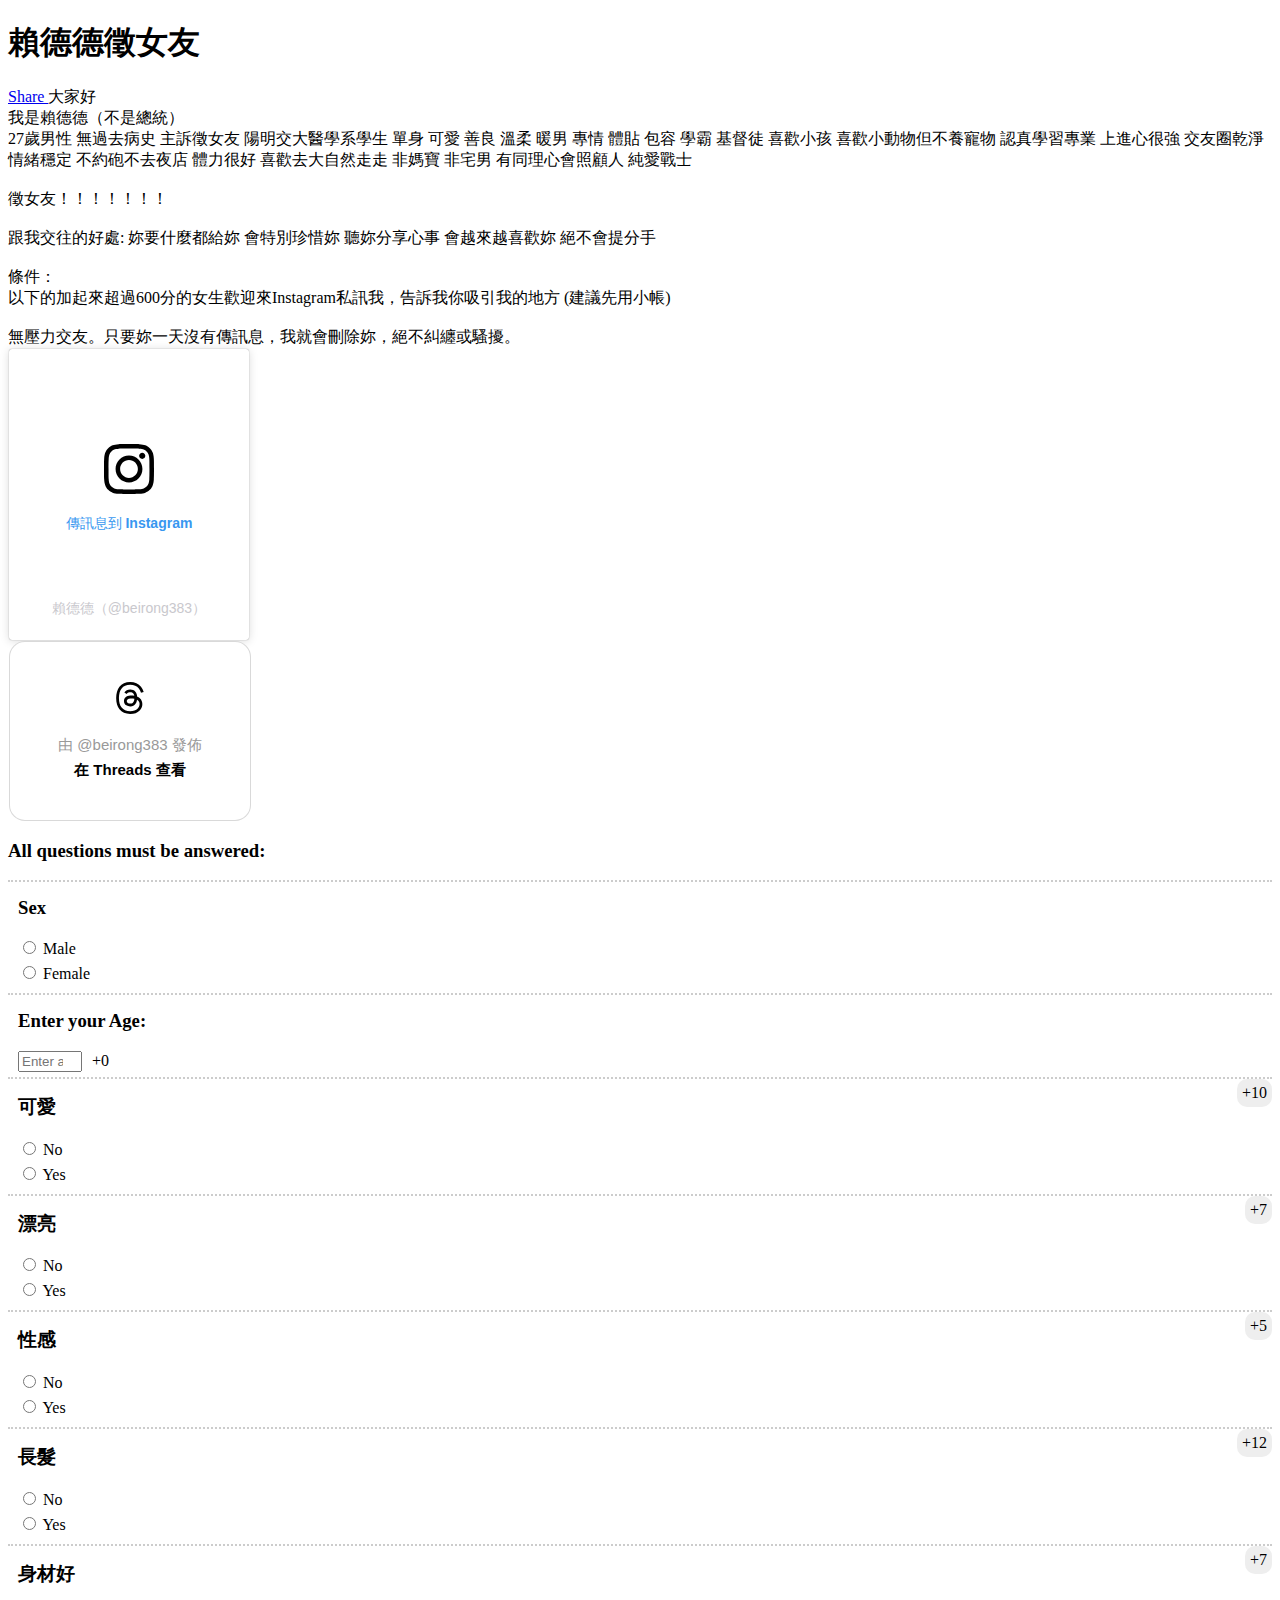
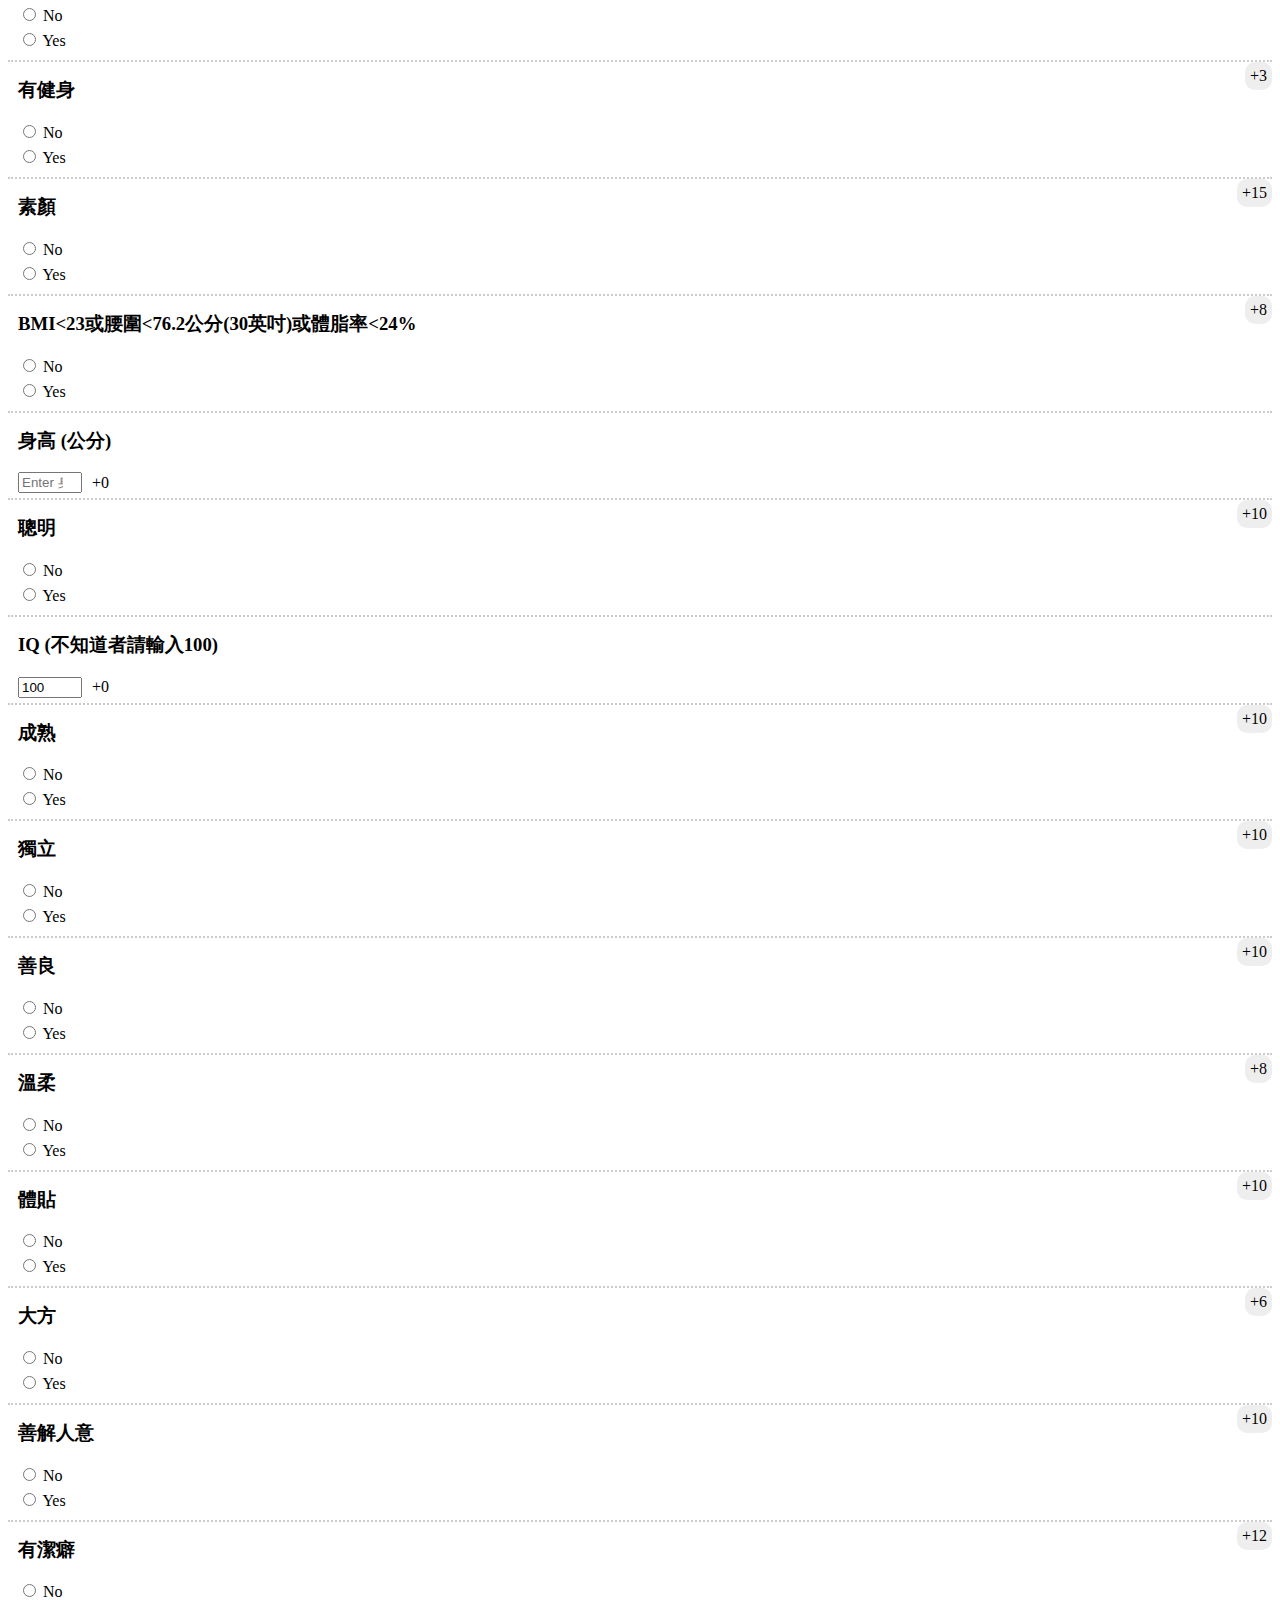
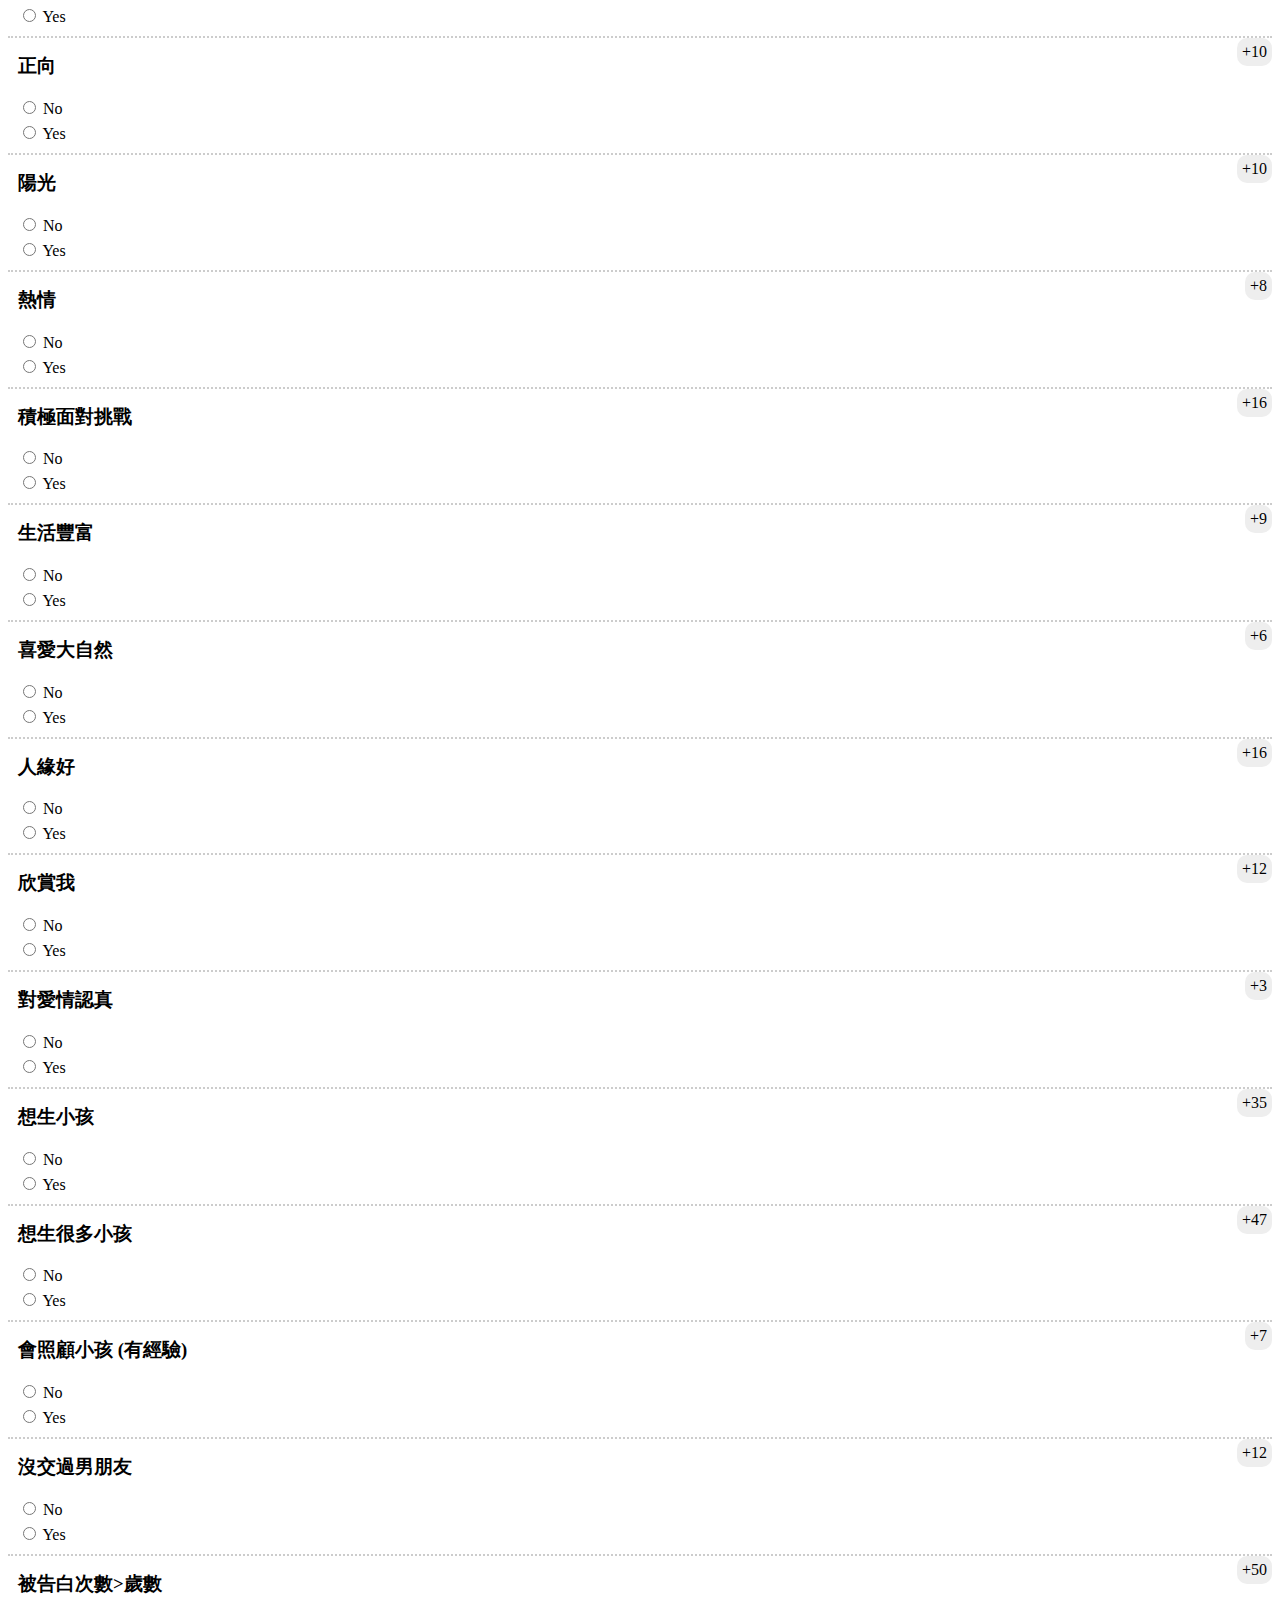
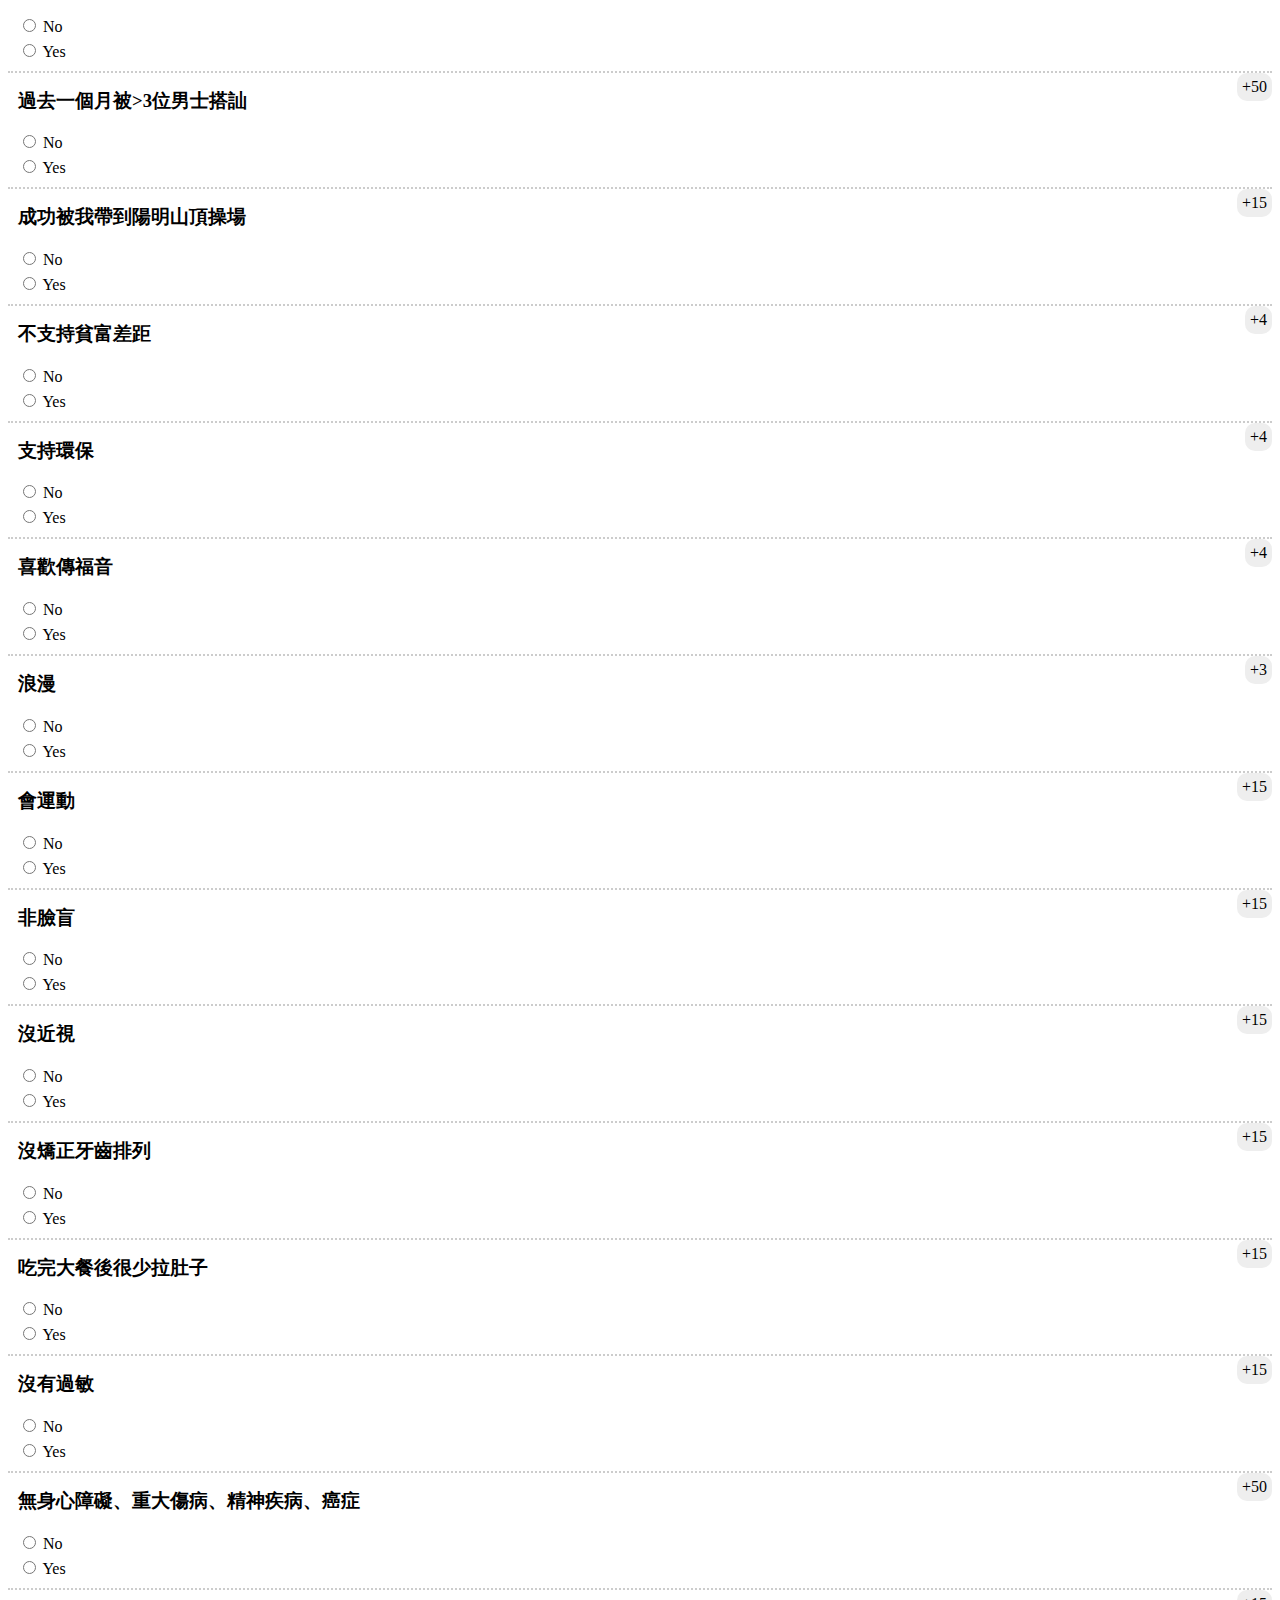
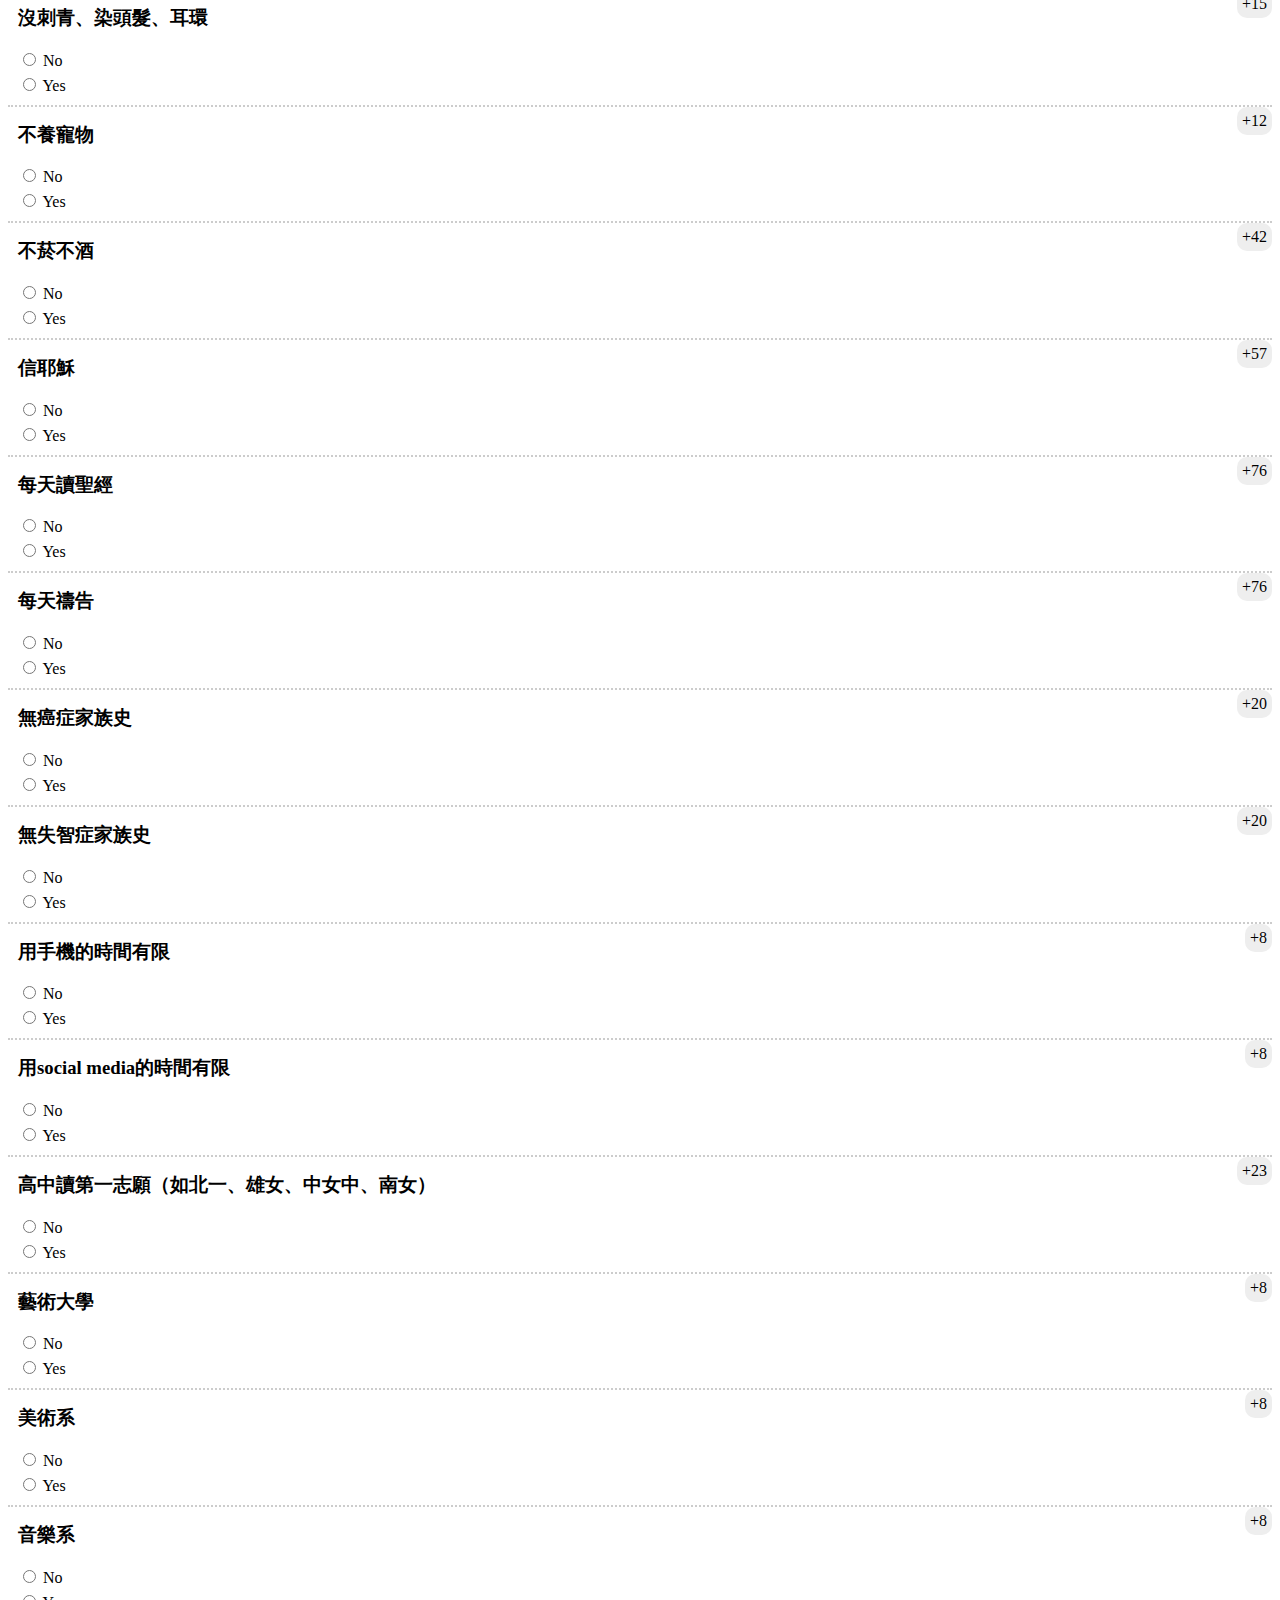
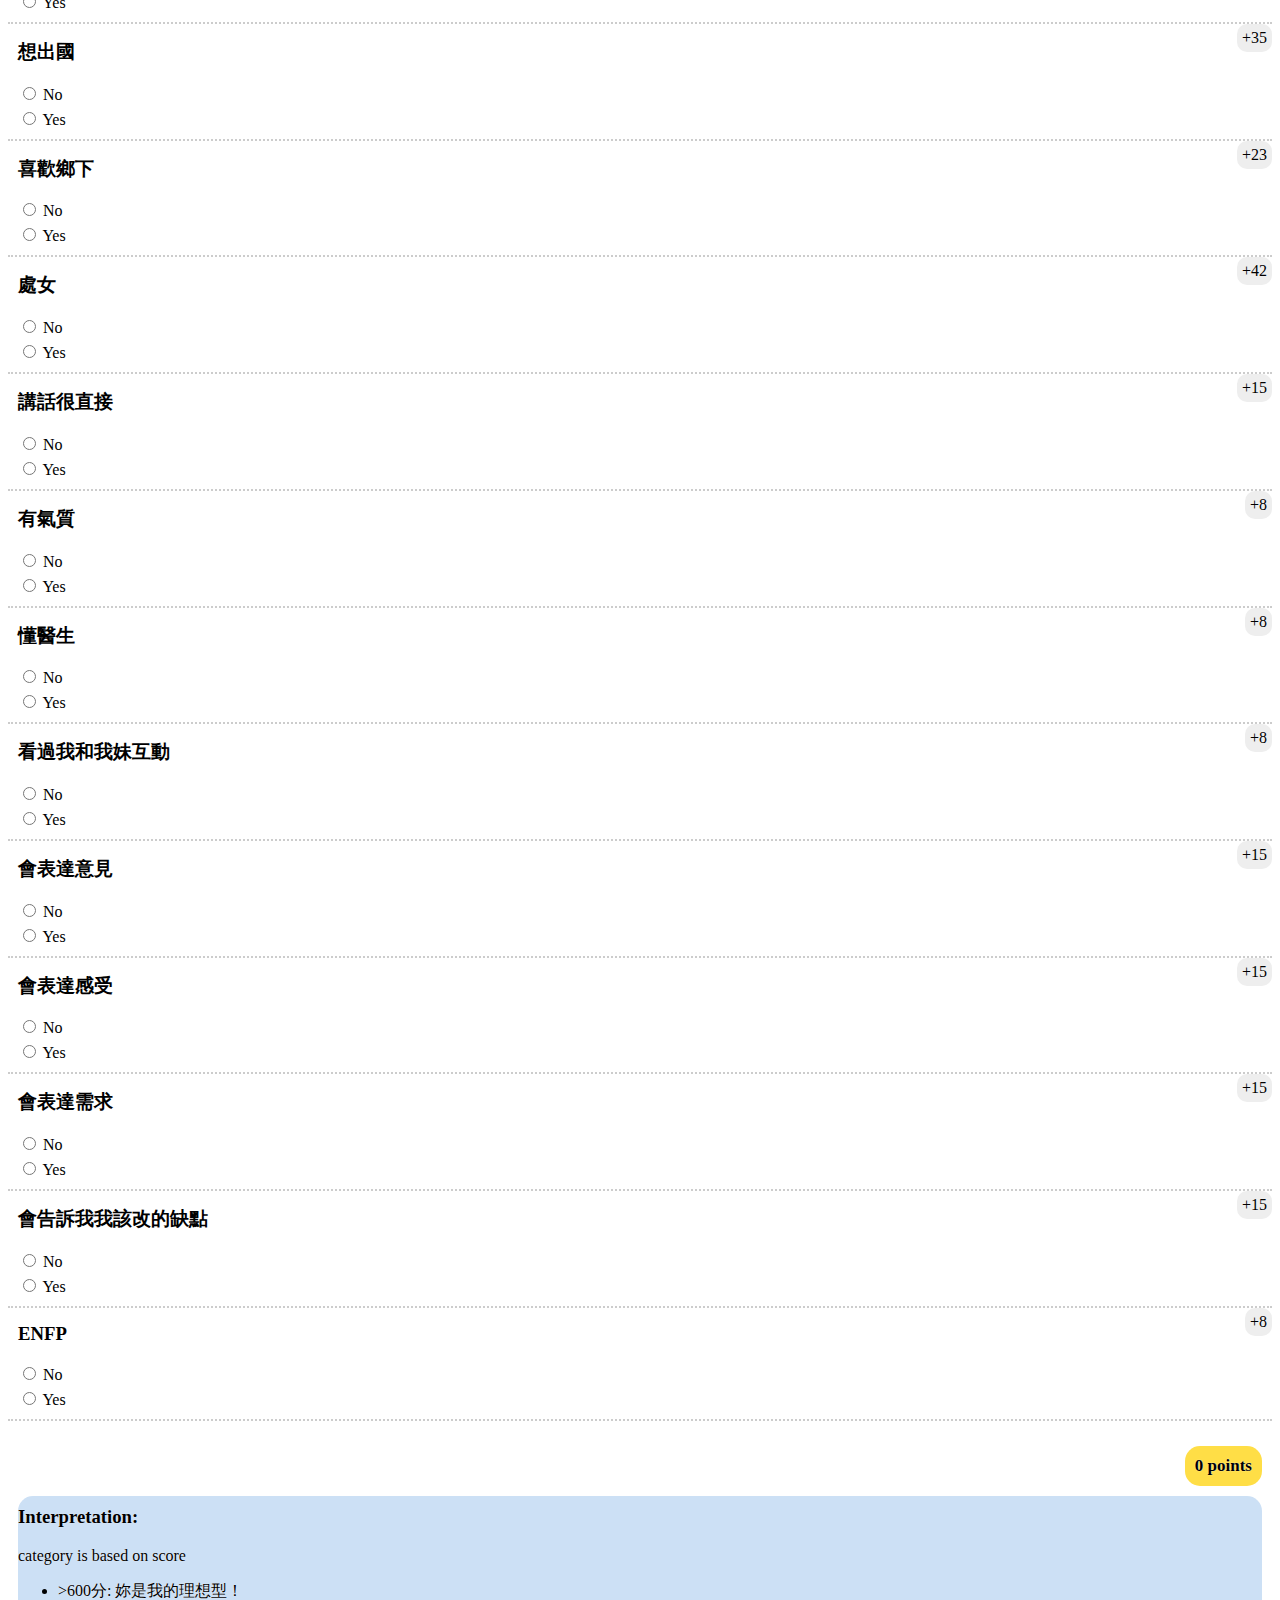
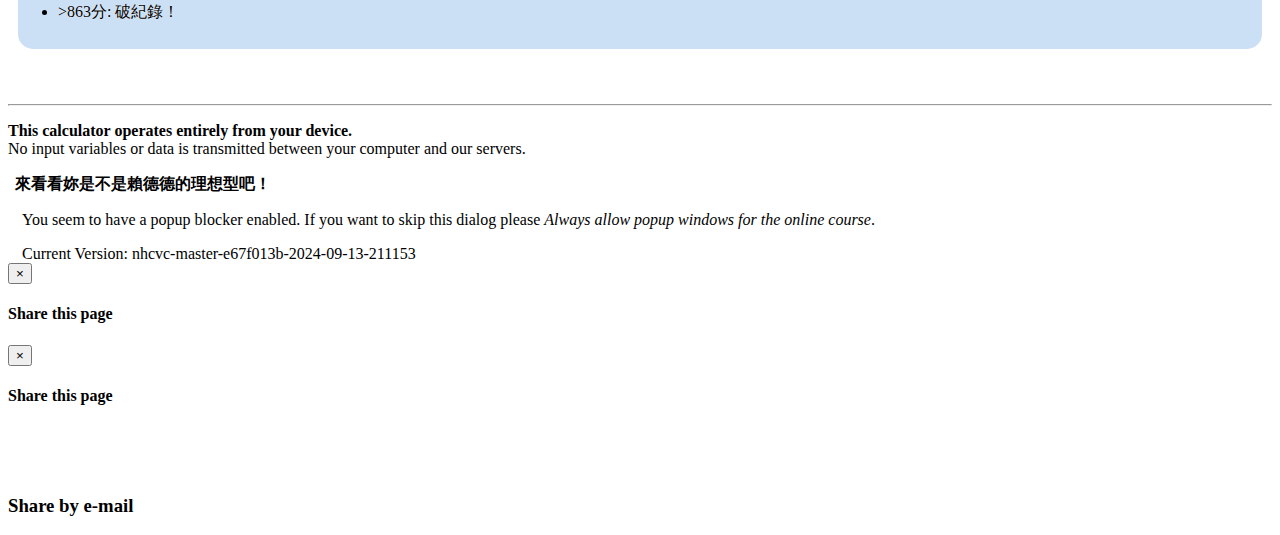
==== commit e9066414: "Update index.html" ====
--- a/index.html
+++ b/index.html
@@ -7730,16 +7730,16 @@
 	<br>-->
 								大家好<br>
 								我是賴德德（不是總統）<br>
-								陽明交大醫學系學生 單身 可愛 善良 溫柔 暖男 專情 體貼 包容 學霸 基督徒 喜歡小孩 喜歡小動物但不養寵物 認真學習專業 上進心很強 交友圈乾淨 情緒穩定 不約砲不去夜店 體力很好 喜歡去大自然走走 非媽寶 非宅男 有同理心會照顧人 純愛戰士<br>
+								27歲男性 無過去病史 主訴徵女友 陽明交大醫學系學生 單身 可愛 善良 溫柔 暖男 專情 體貼 包容 學霸 基督徒 喜歡小孩 喜歡小動物但不養寵物 認真學習專業 上進心很強 交友圈乾淨 情緒穩定 不約砲不去夜店 體力很好 喜歡去大自然走走 非媽寶 非宅男 有同理心會照顧人 純愛戰士<br>
 								<br>
-								我要來徵女友<br>
+								徵女友！！！！！！！<br>
 								<br>
 								跟我交往的好處: 妳要什麼都給妳 會特別珍惜妳 聽妳分享心事 會越來越喜歡妳 絕不會提分手<br>
 								<br>
-								徵女友條件<br>
+								條件：<br>
 								以下的加起來超過600分的女生歡迎來Instagram私訊我，告訴我你吸引我的地方 (建議先用小帳)<br />
 								<br />
-								無壓力交友。任何時候只要妳一天沒有傳訊息，我就會刪除妳，絕不糾纏或騷擾。<br />
+								無壓力交友。只要妳一天沒有傳訊息，我就會刪除妳，絕不糾纏或騷擾。<br />
 								<blockquote class="instagram-media" data-instgrm-captioned
 											data-instgrm-permalink="https://www.instagram.com/p/DAH8mtLv26z/?utm_source=ig_embed&amp;utm_campaign=loading"
 											data-instgrm-version="14"
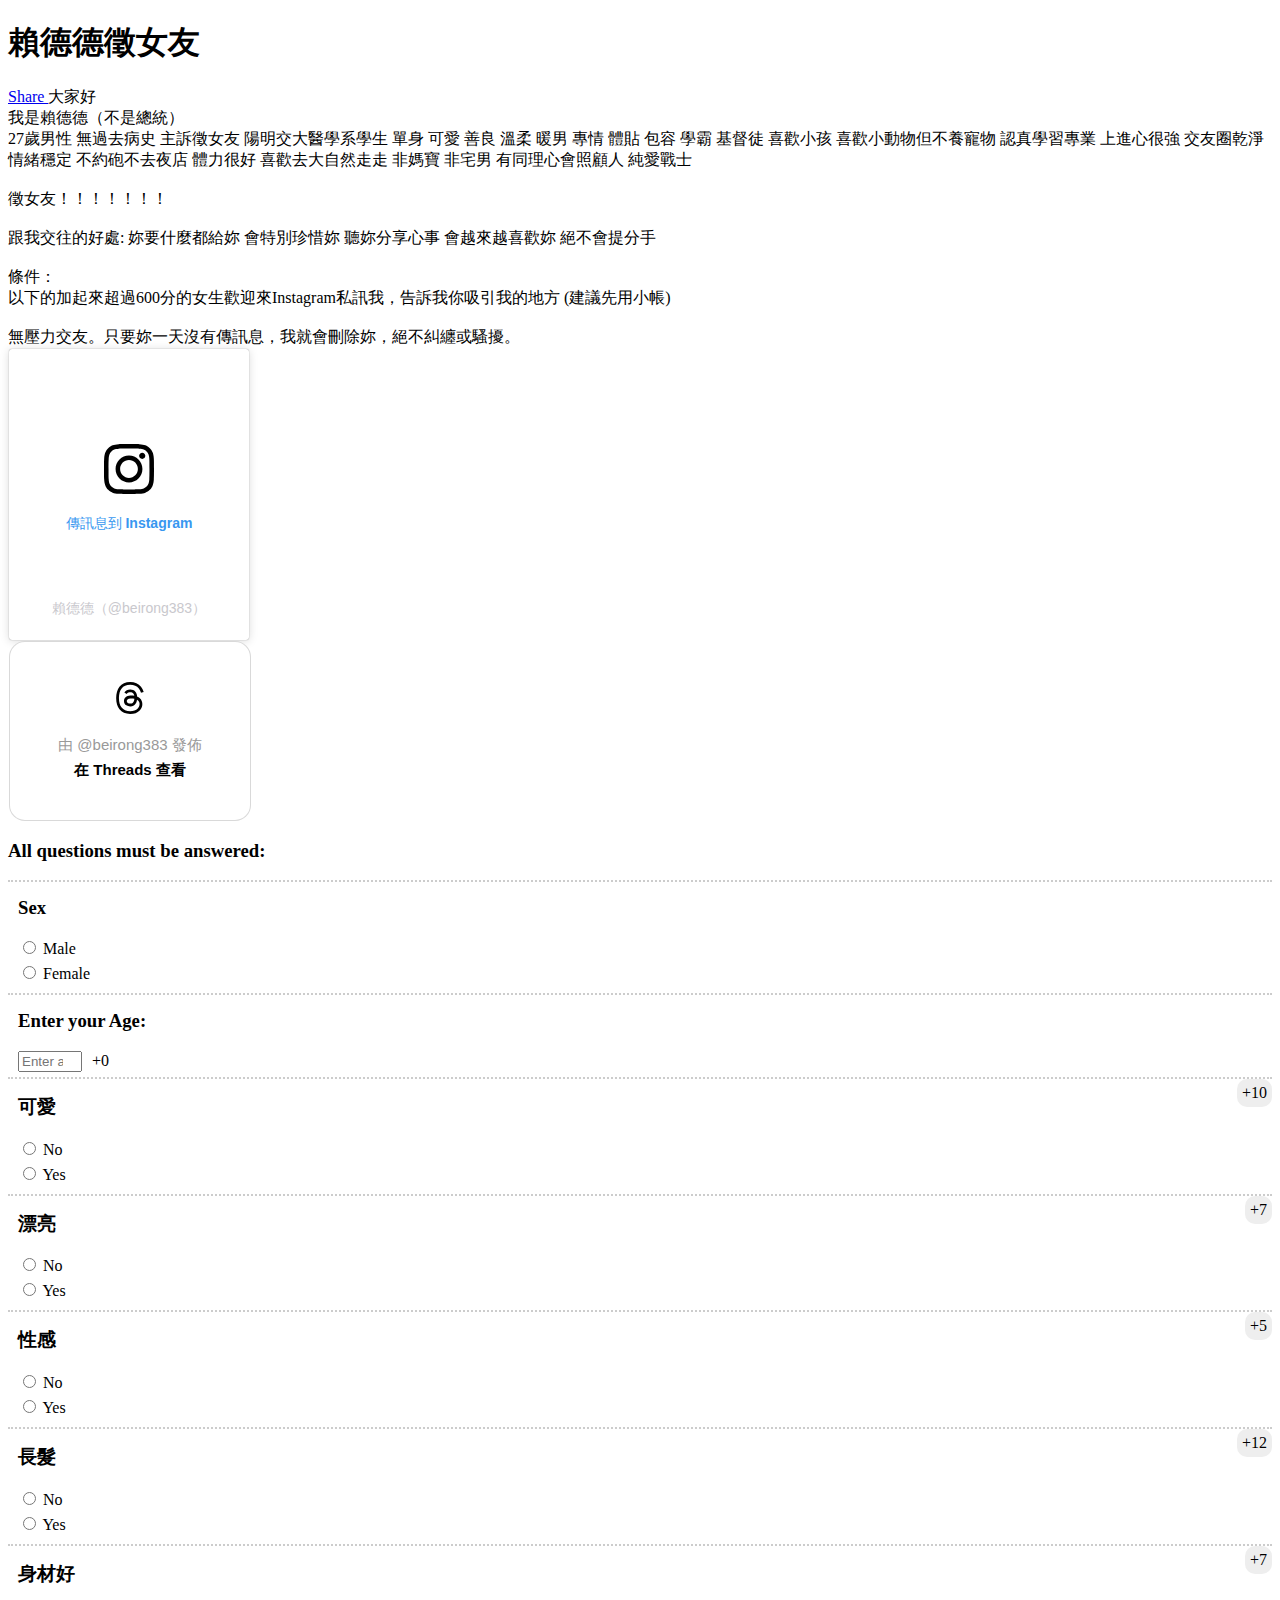
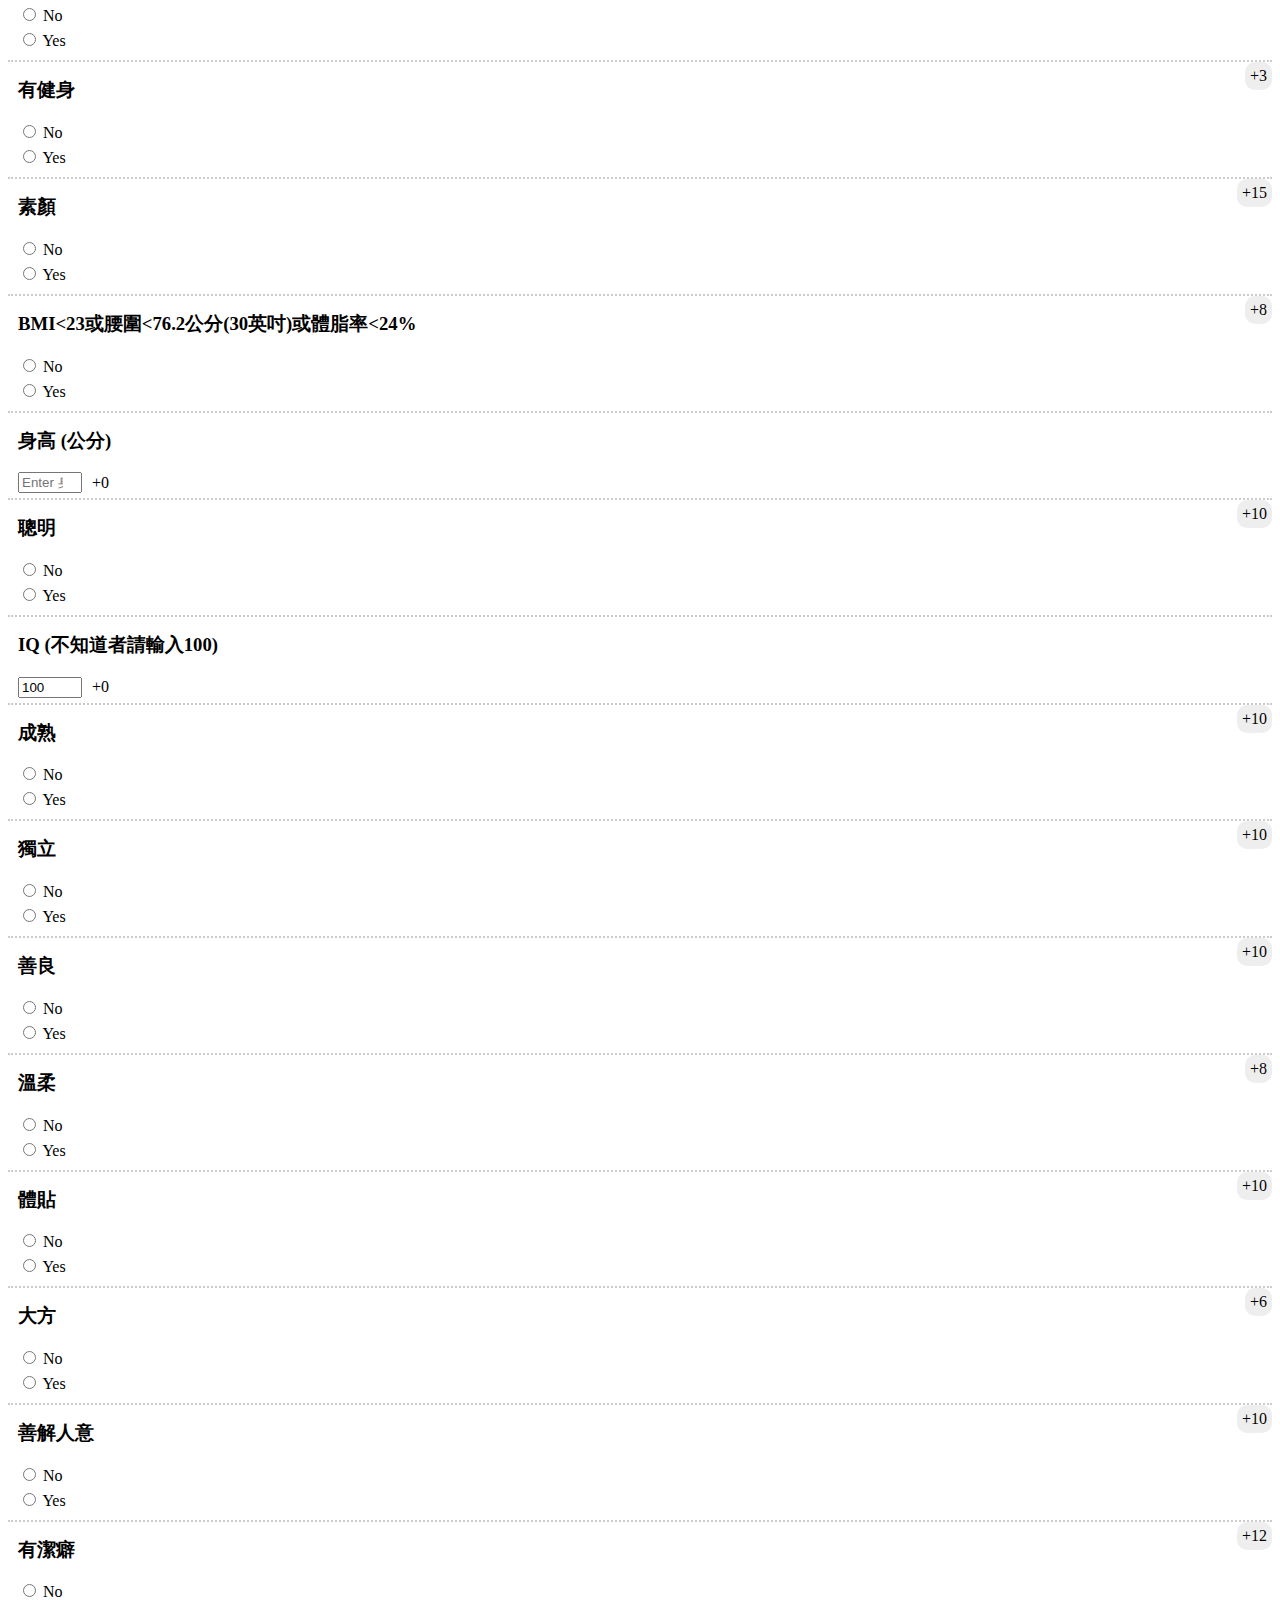
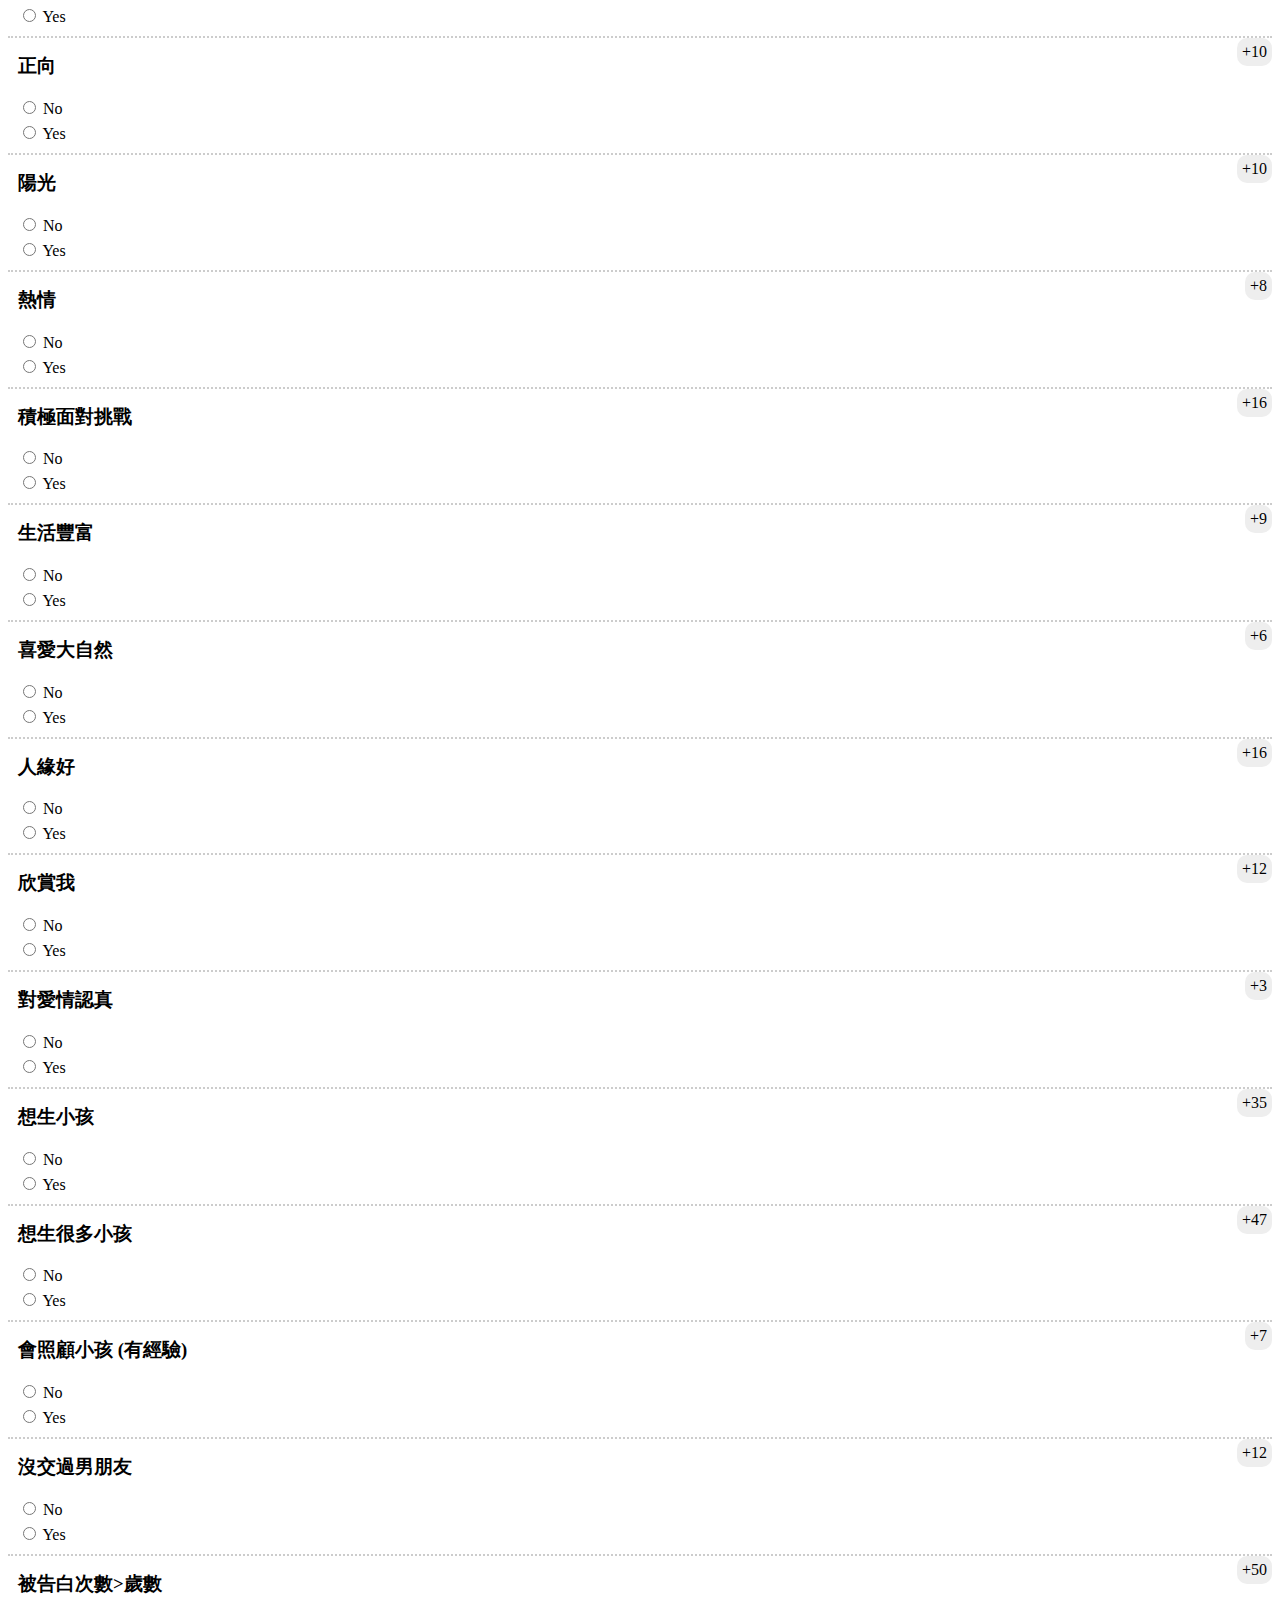
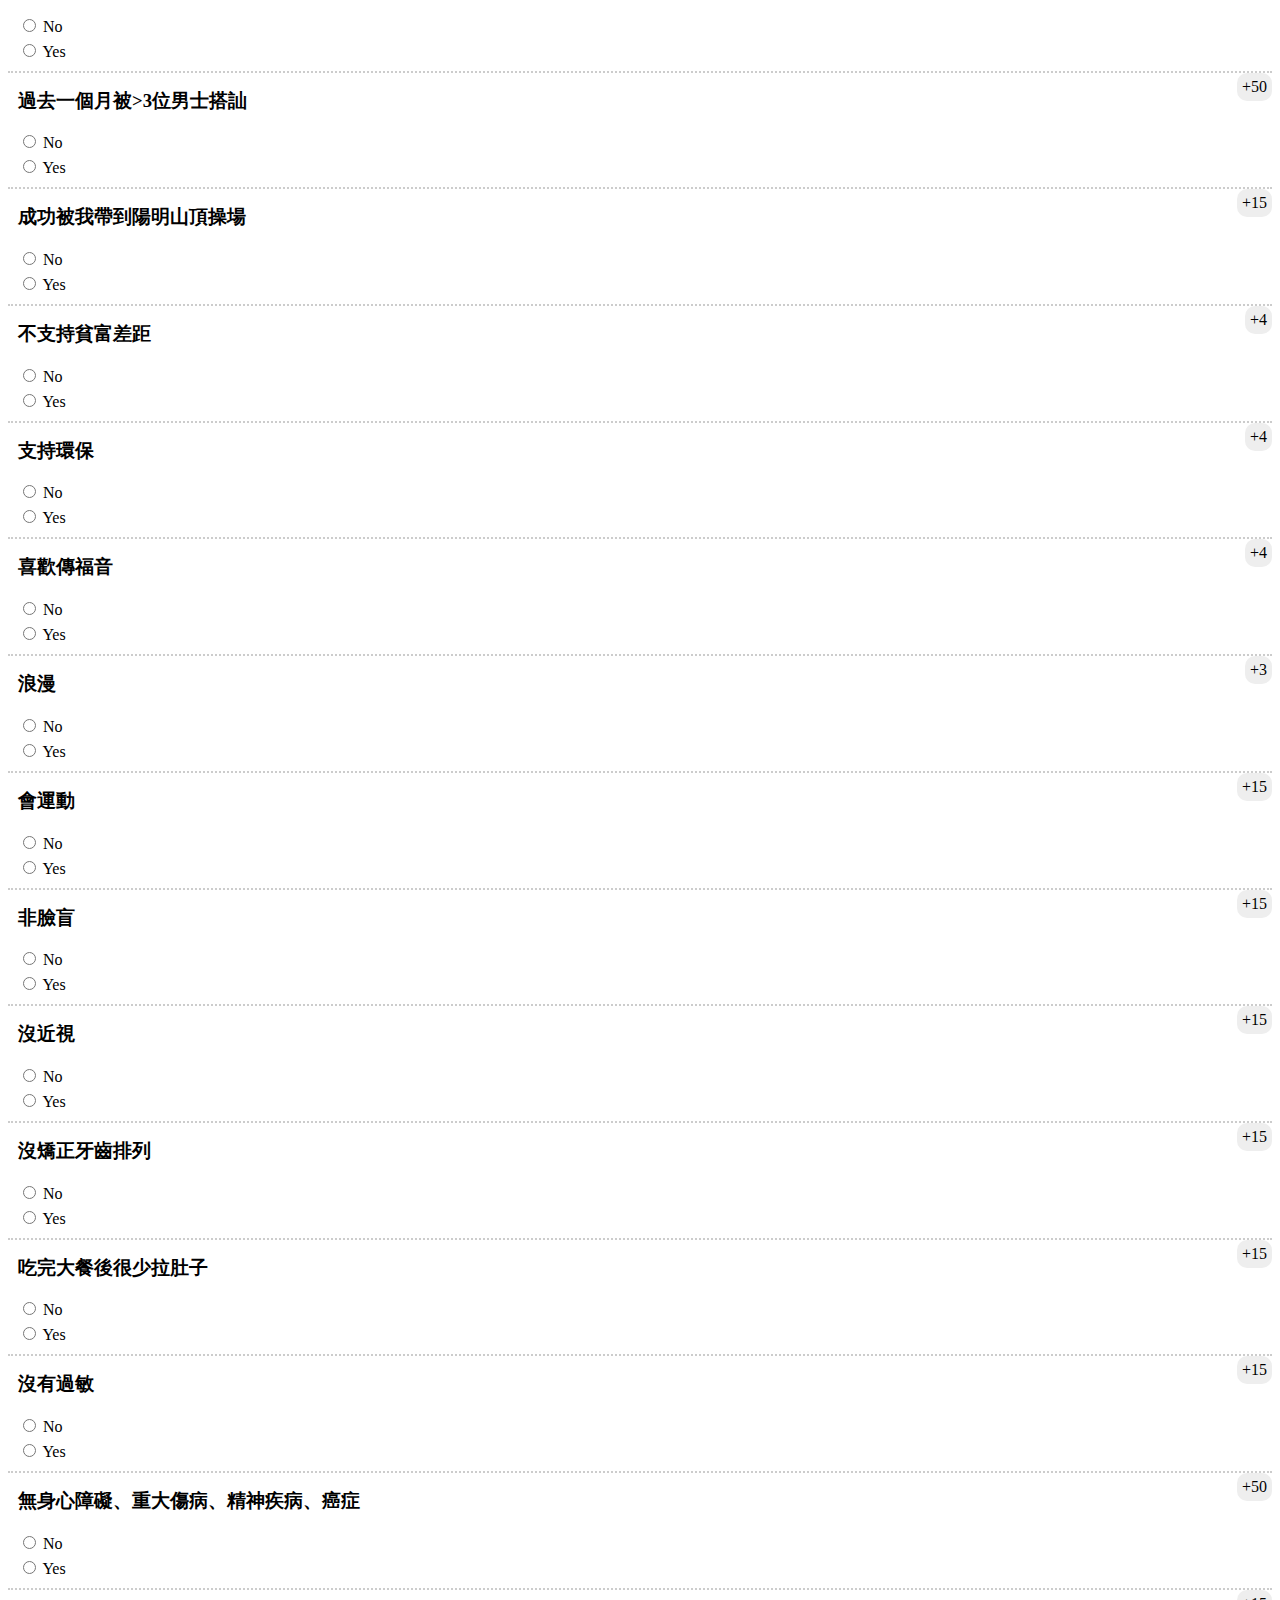
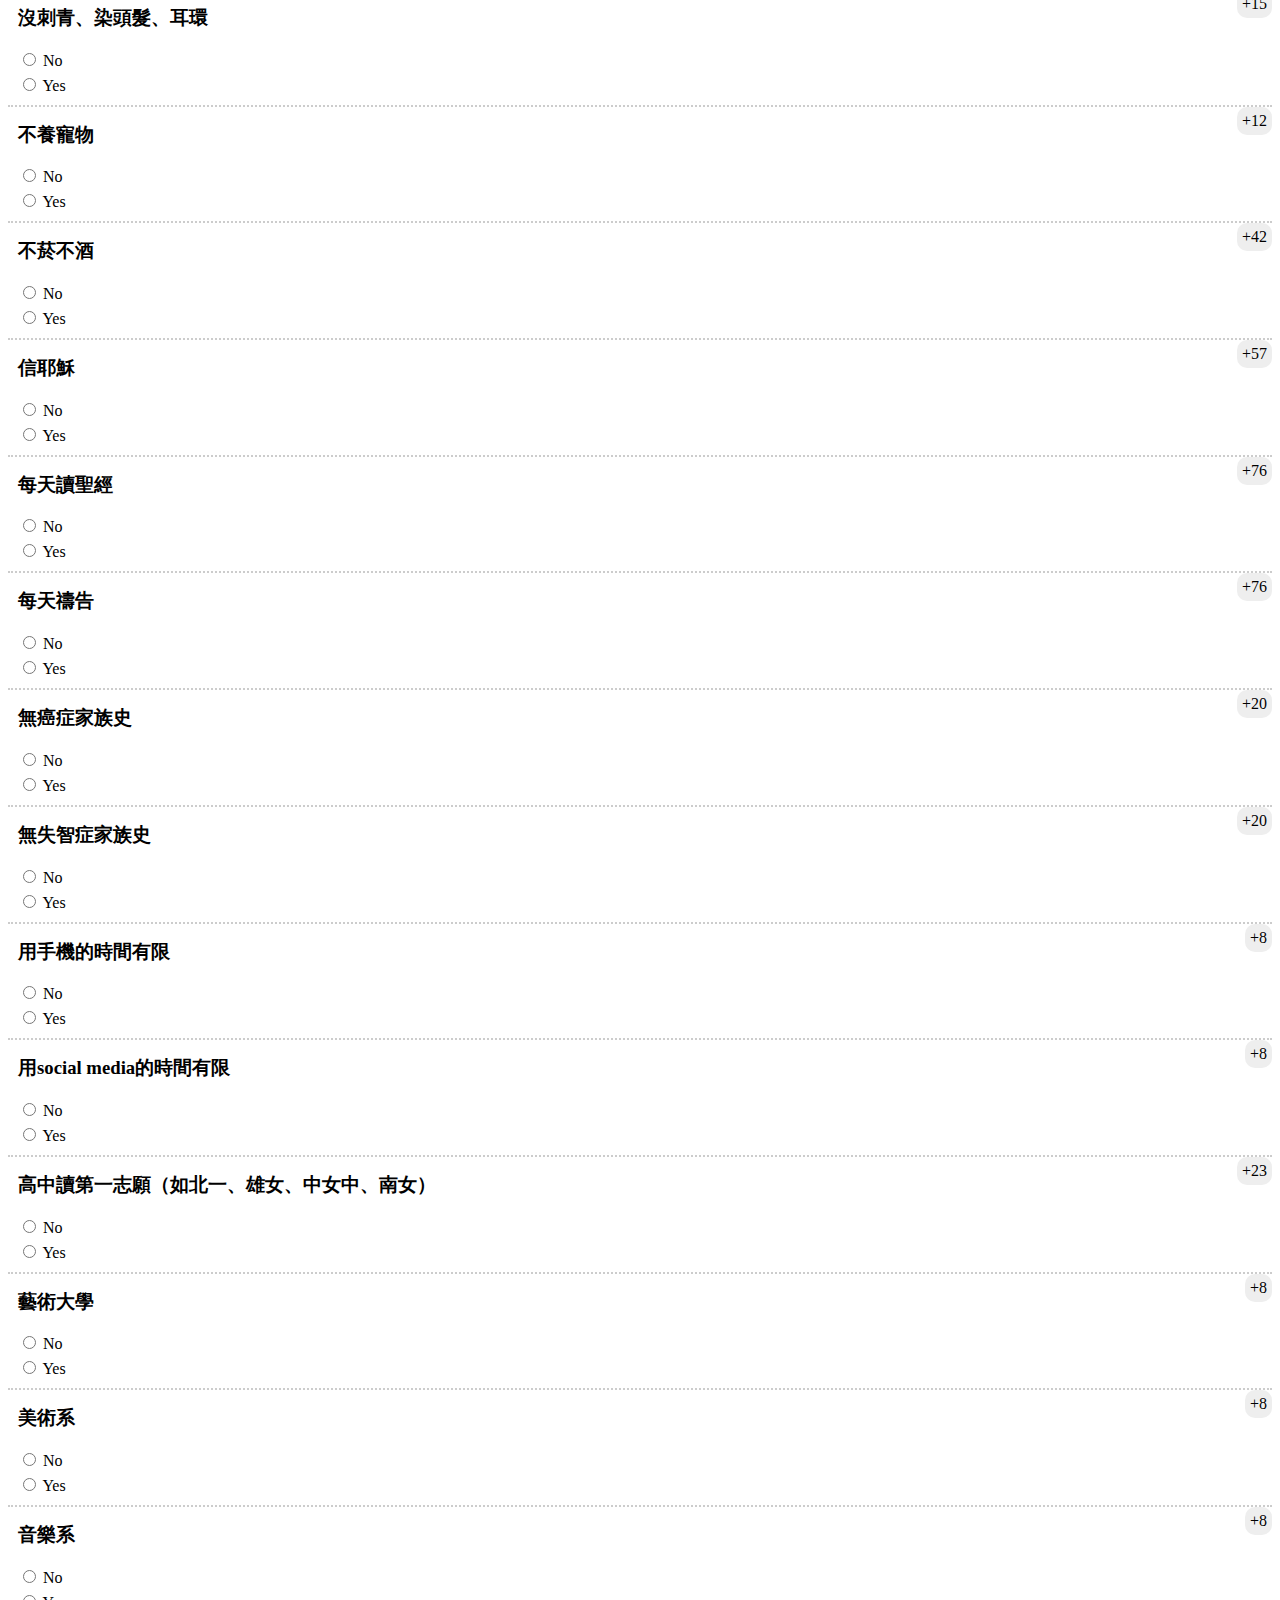
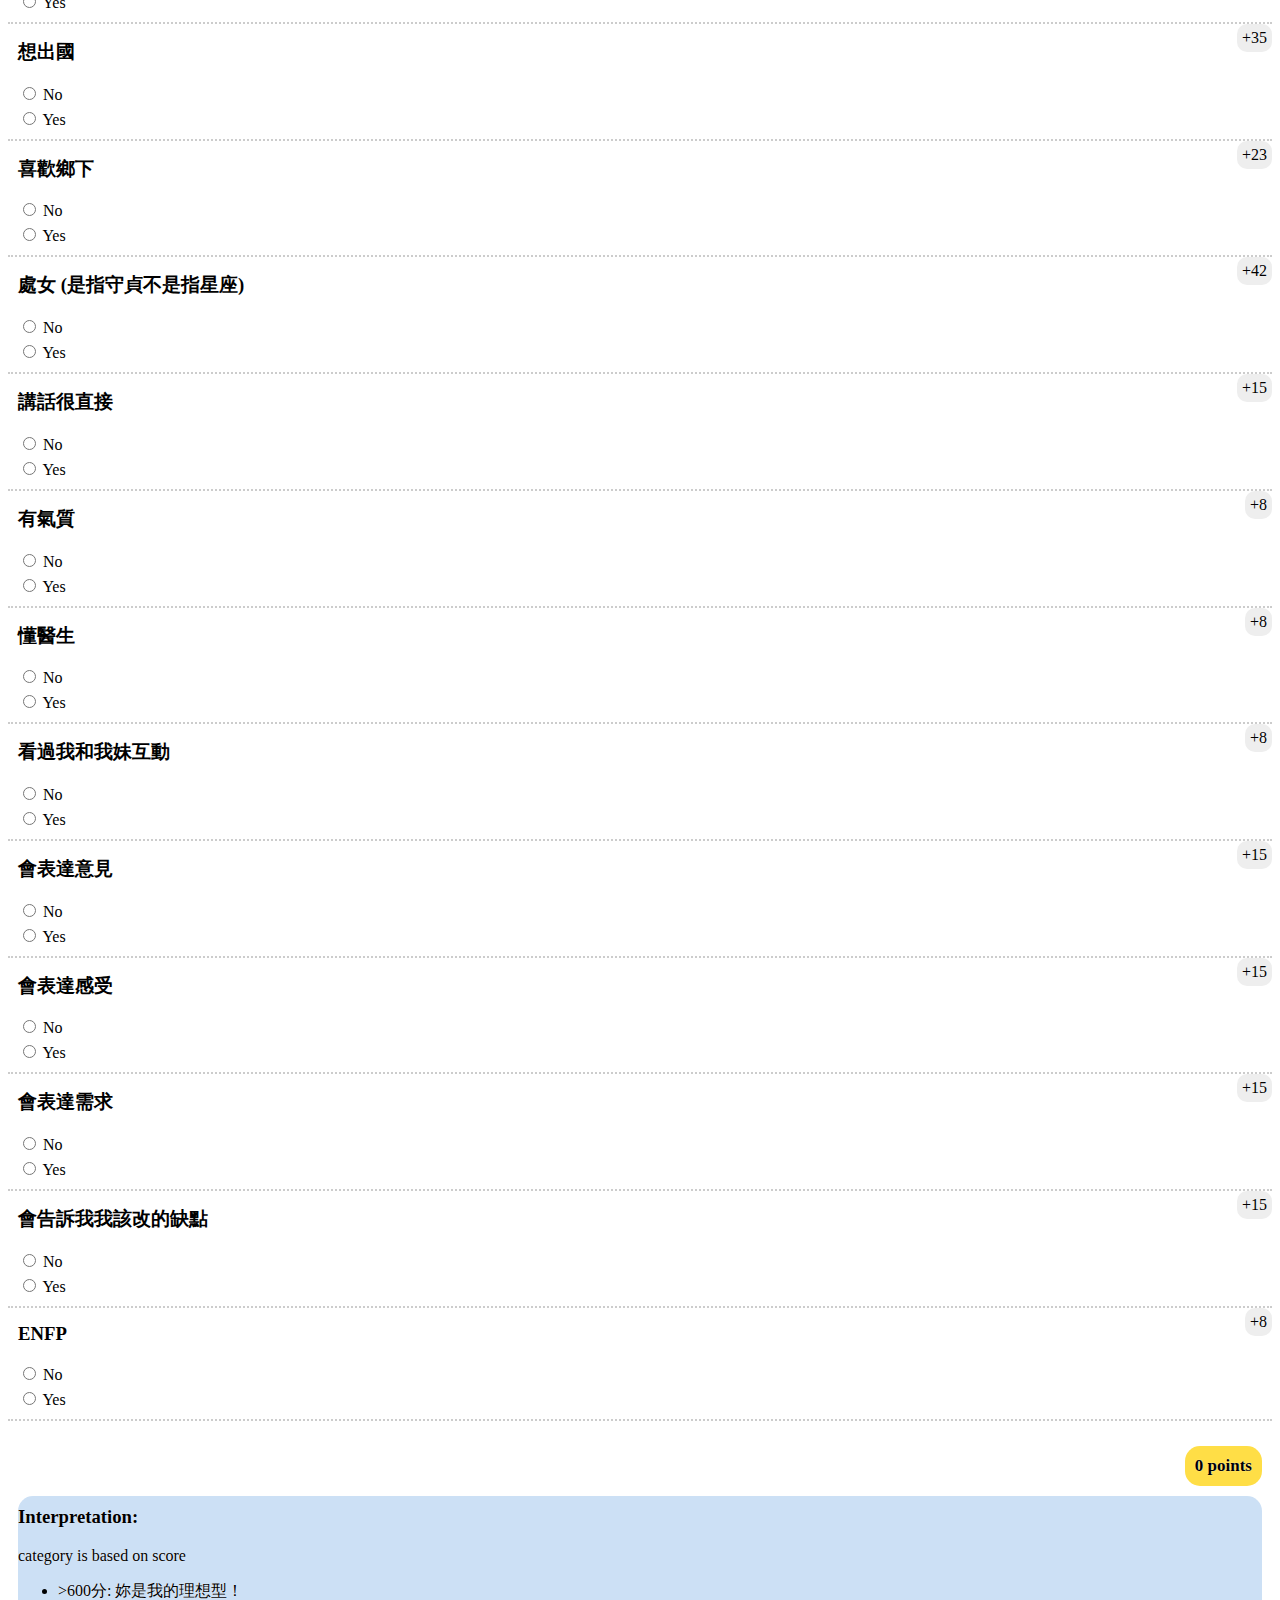
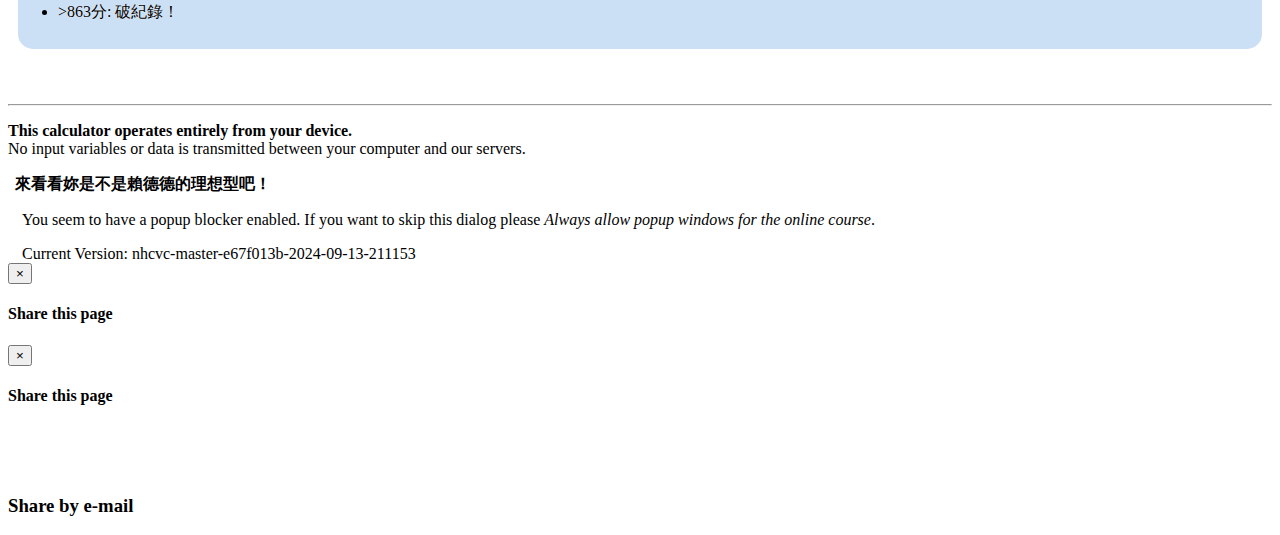
==== commit 42086a24: "Update index.html" ====
--- a/index.html
+++ b/index.html
@@ -9289,7 +9289,7 @@
 
 										<div class="tool-container container-input container-3 row">
 											<div class="col-xs-12 col-sm-6">
-												<h3>處女</h3>
+												<h3>處女 (是指守貞不是指星座)</h3>
 											</div>
 											<div class="col-xs-6 col-sm-3">
 												<div class="tool-option">
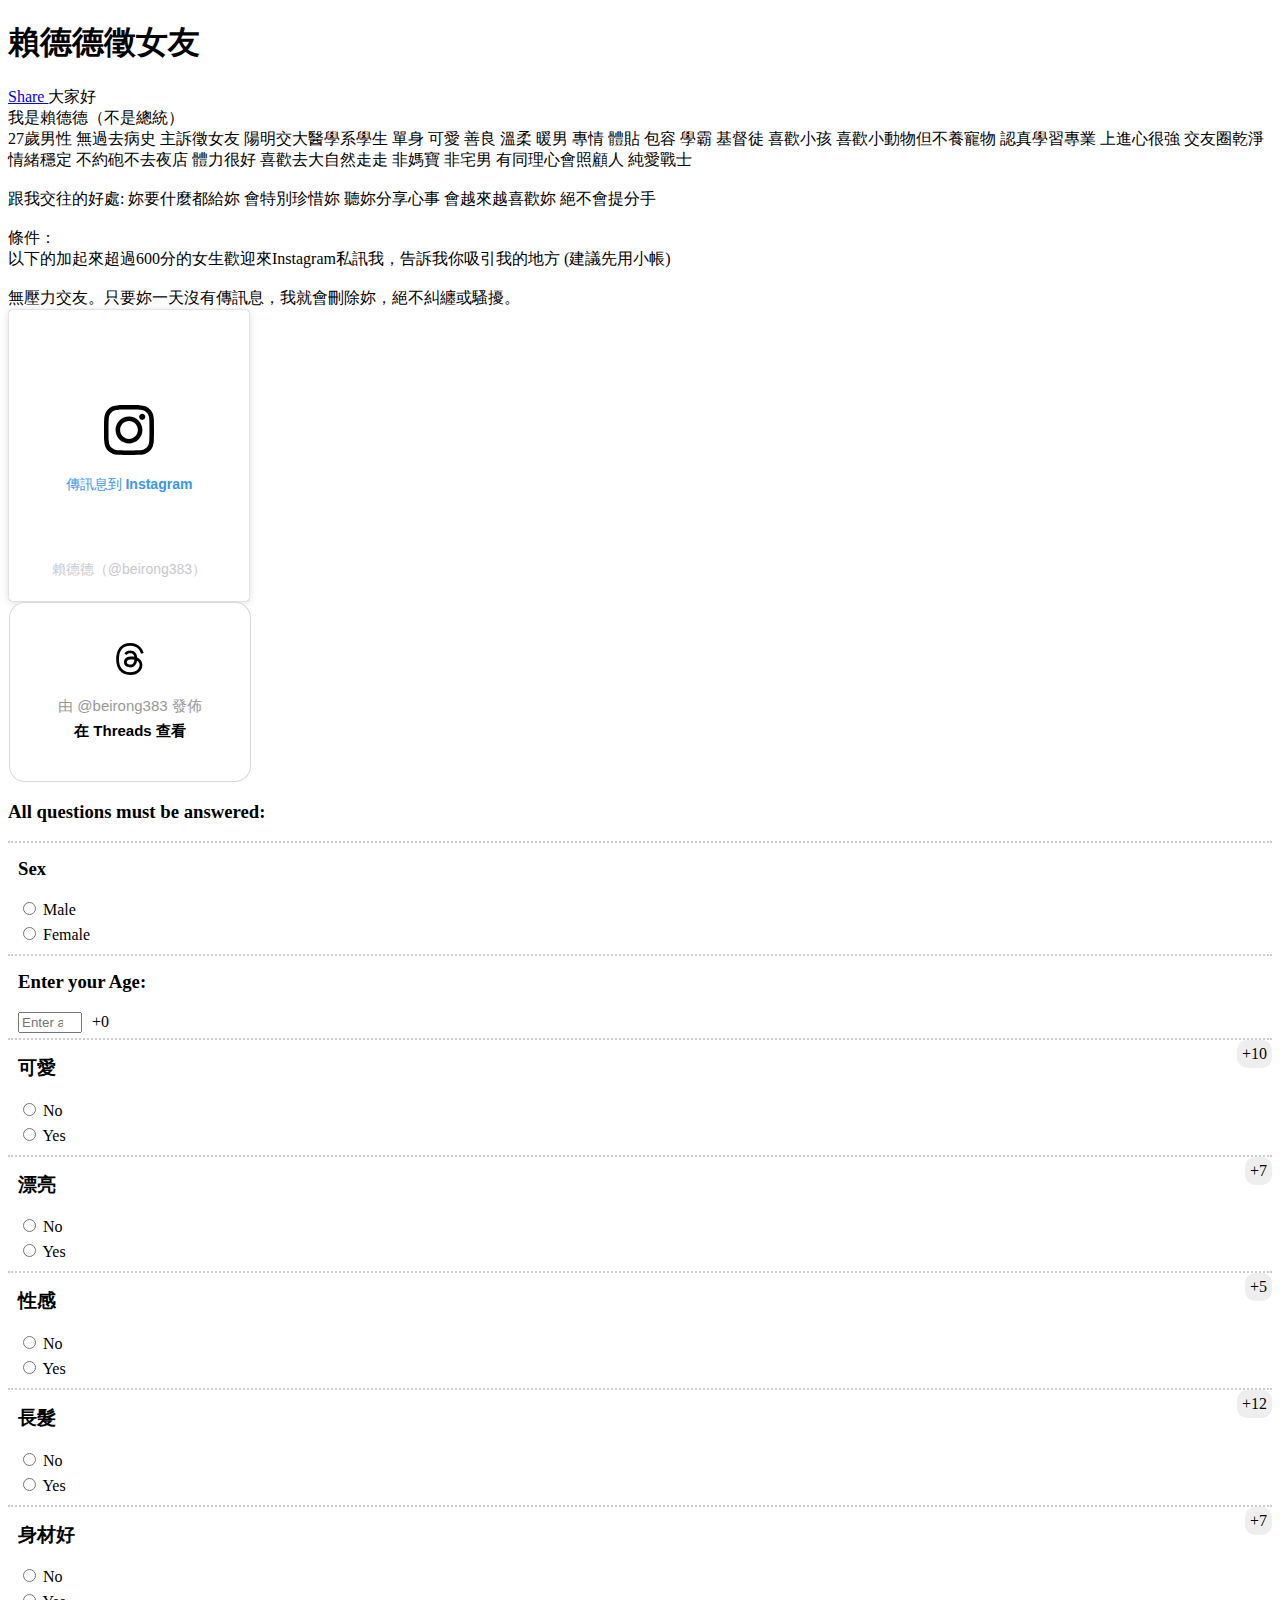
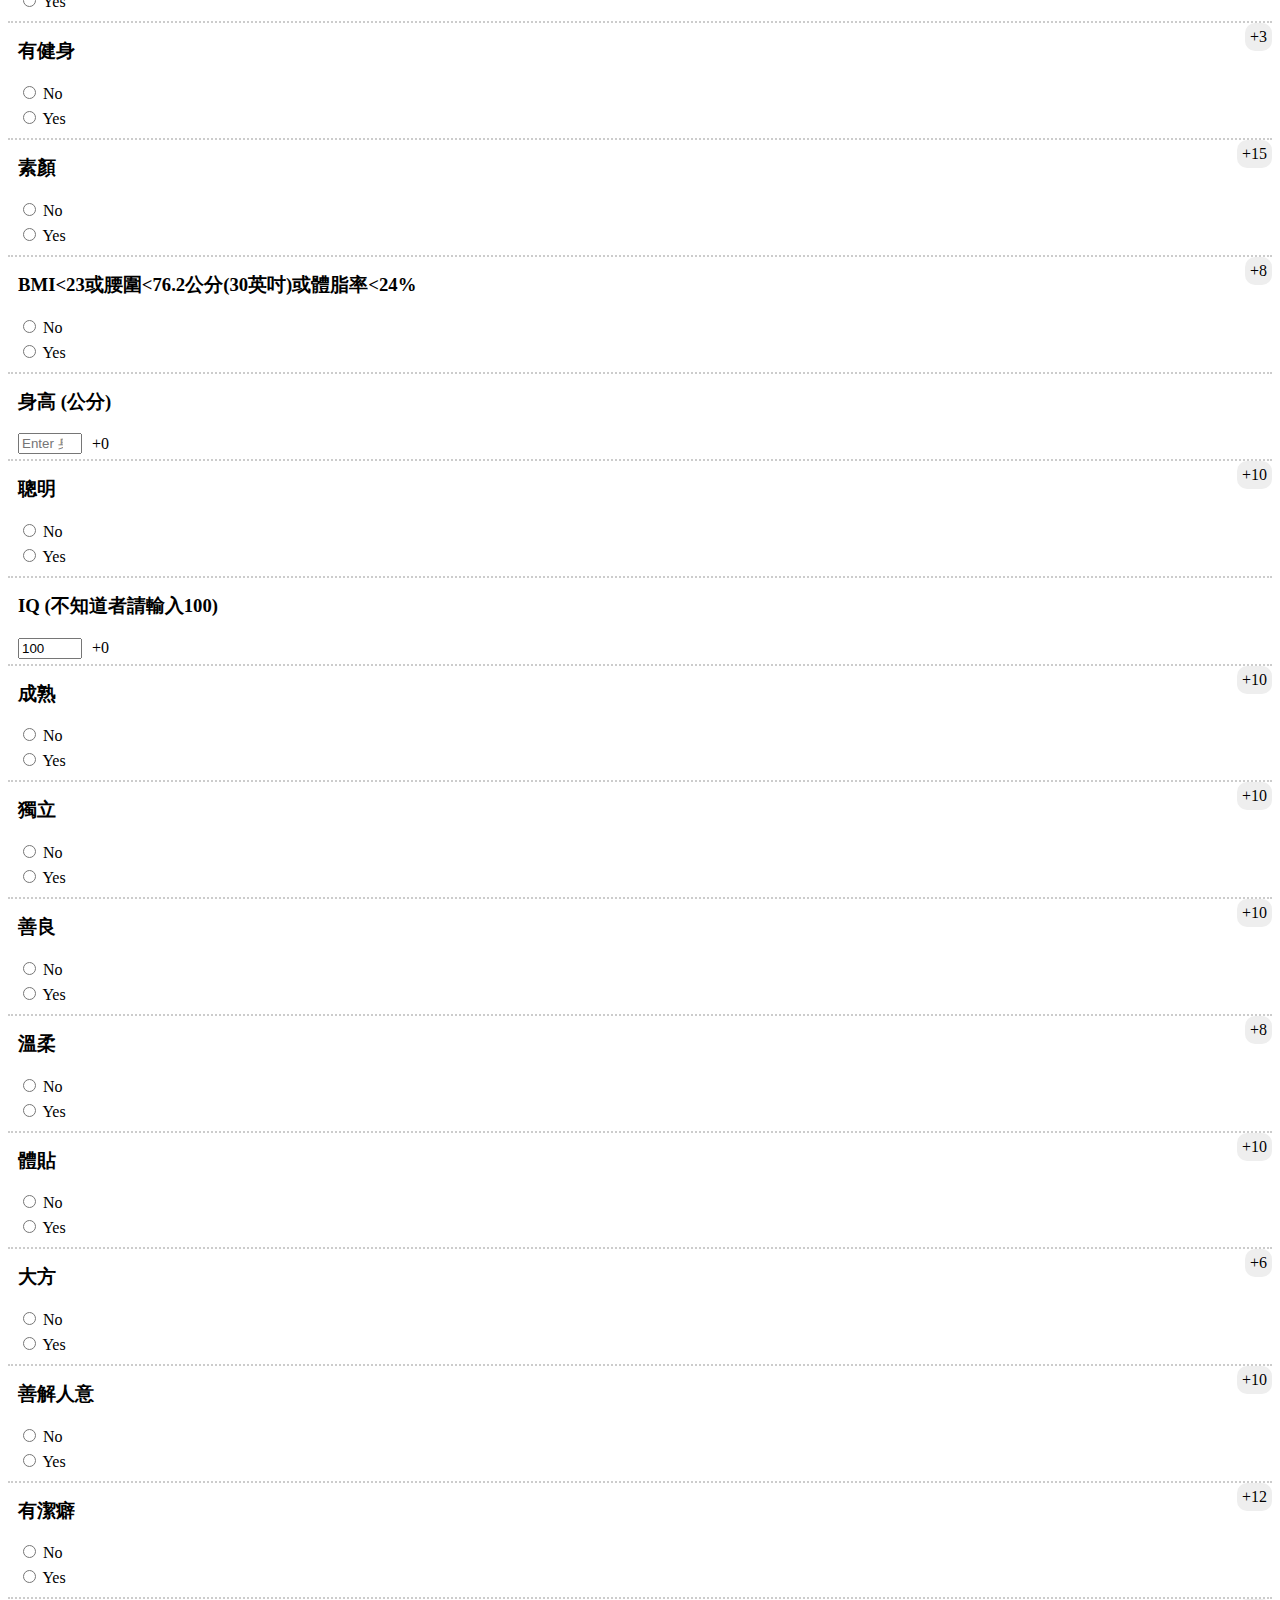
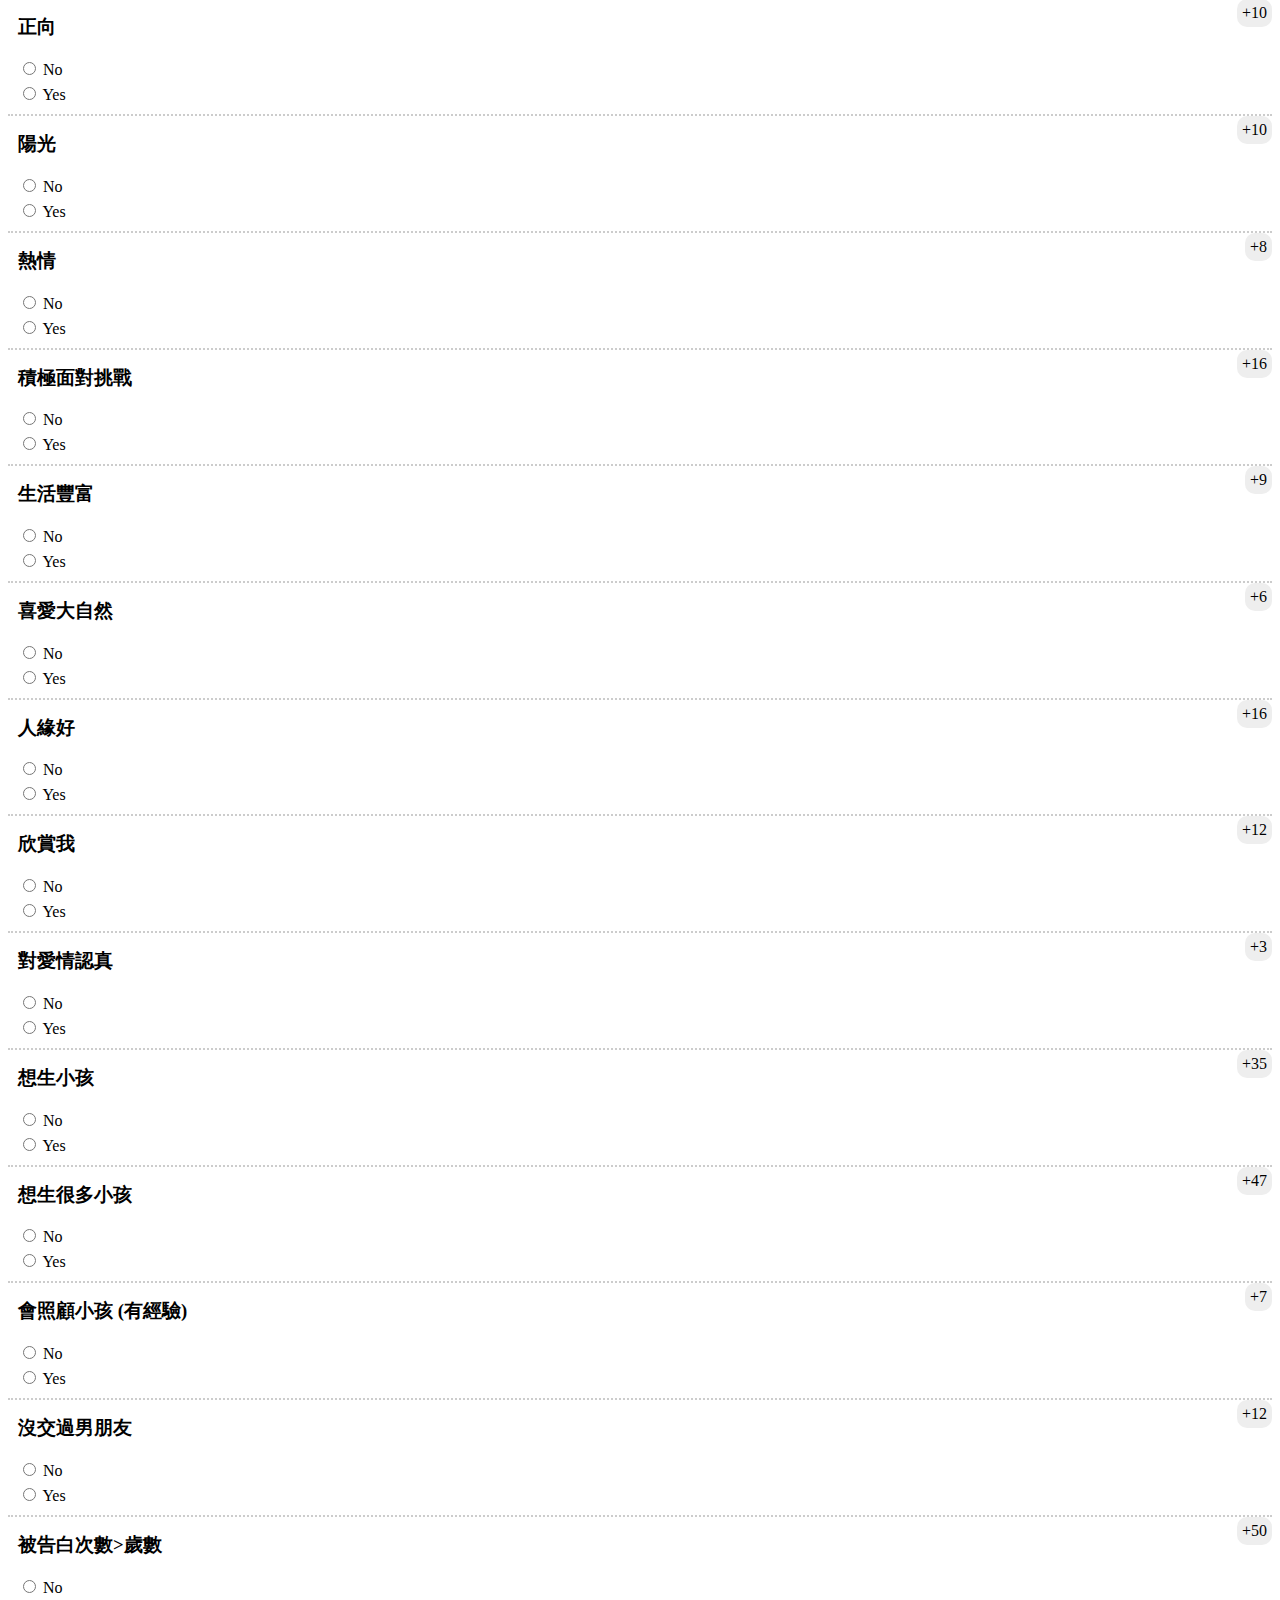
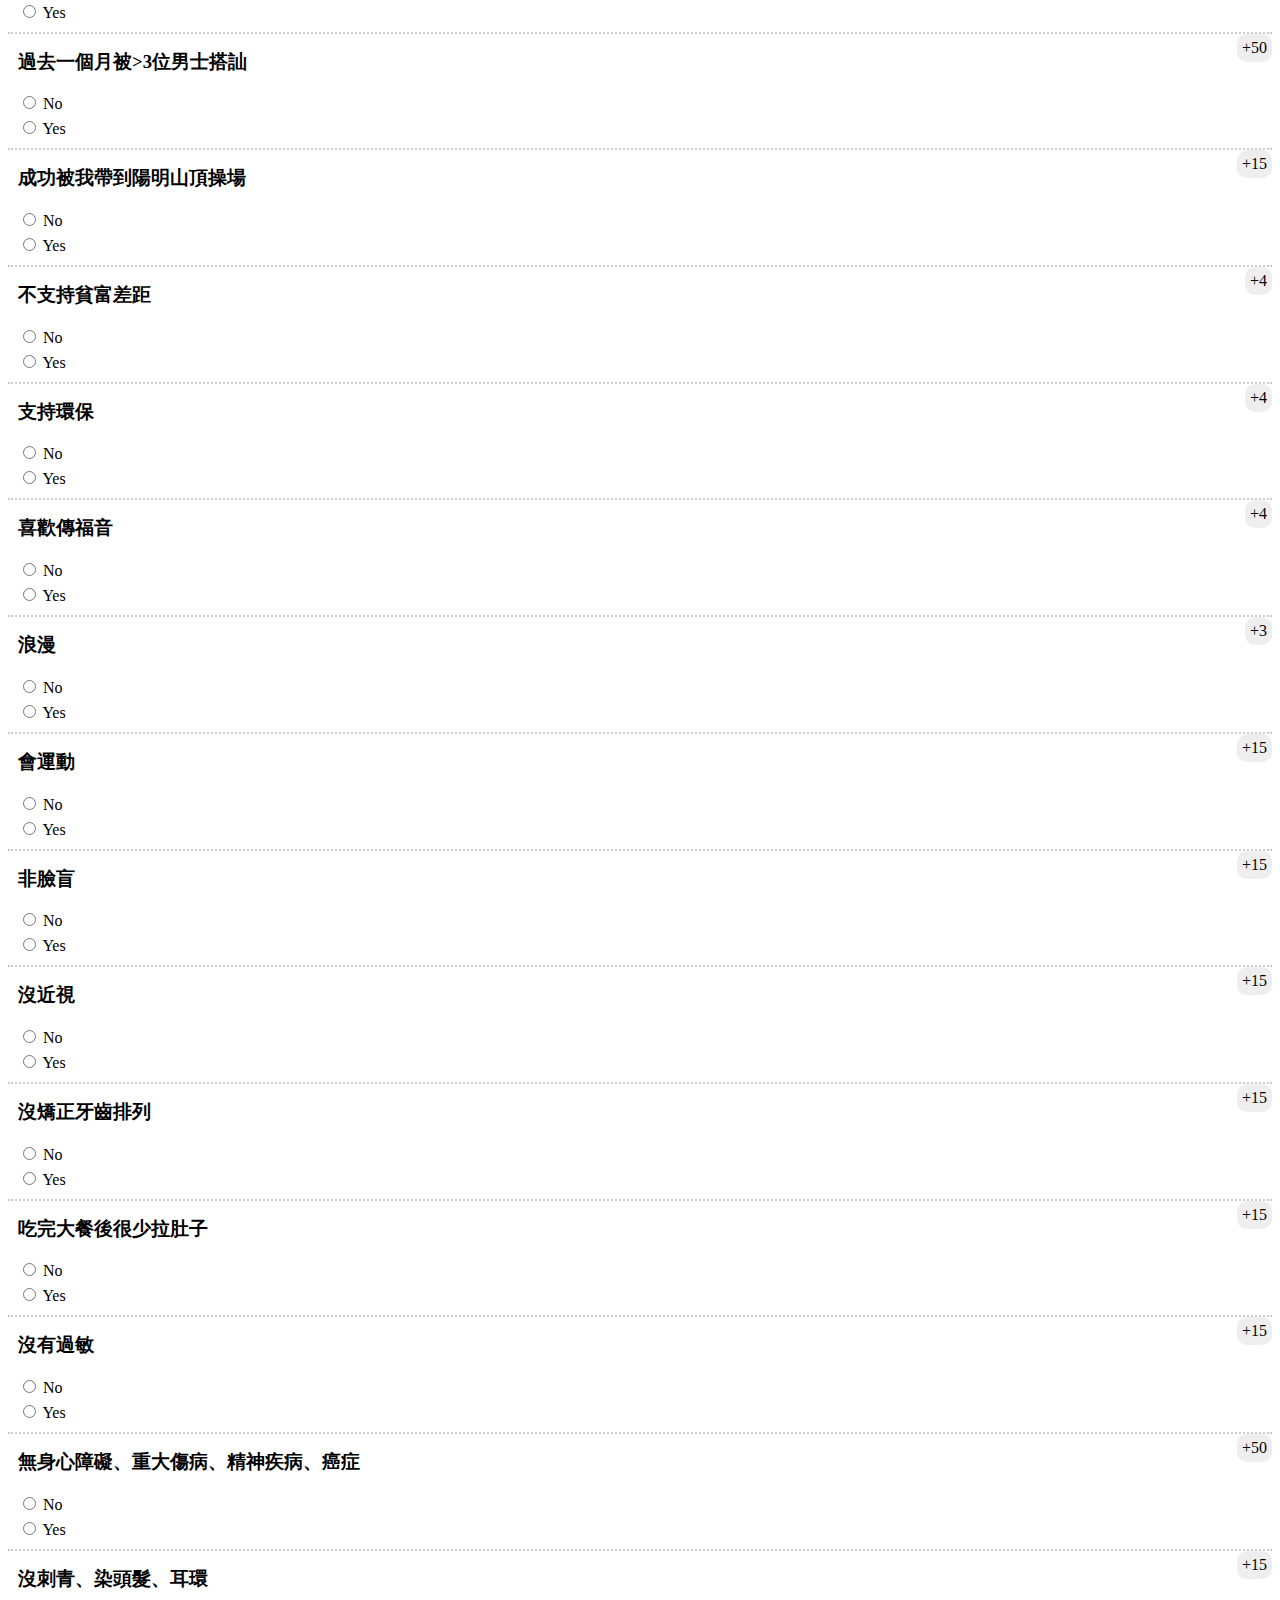
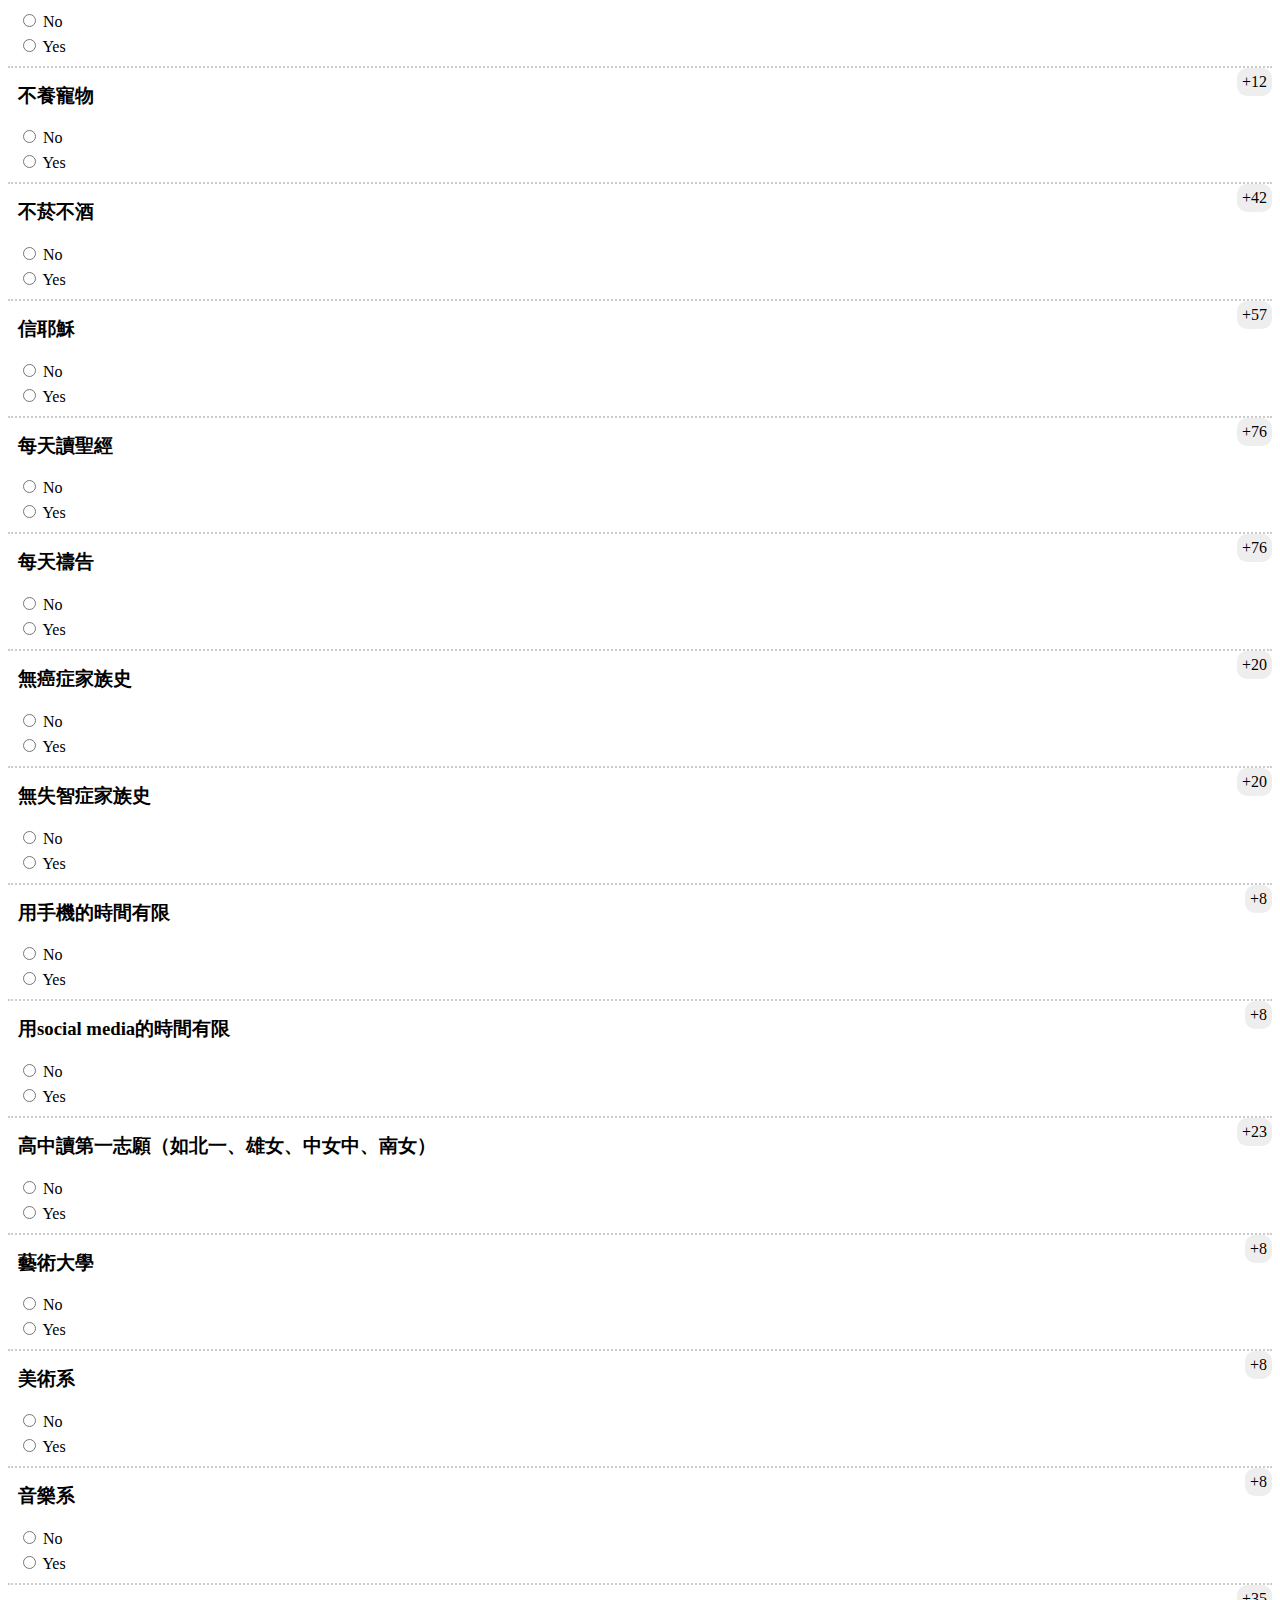
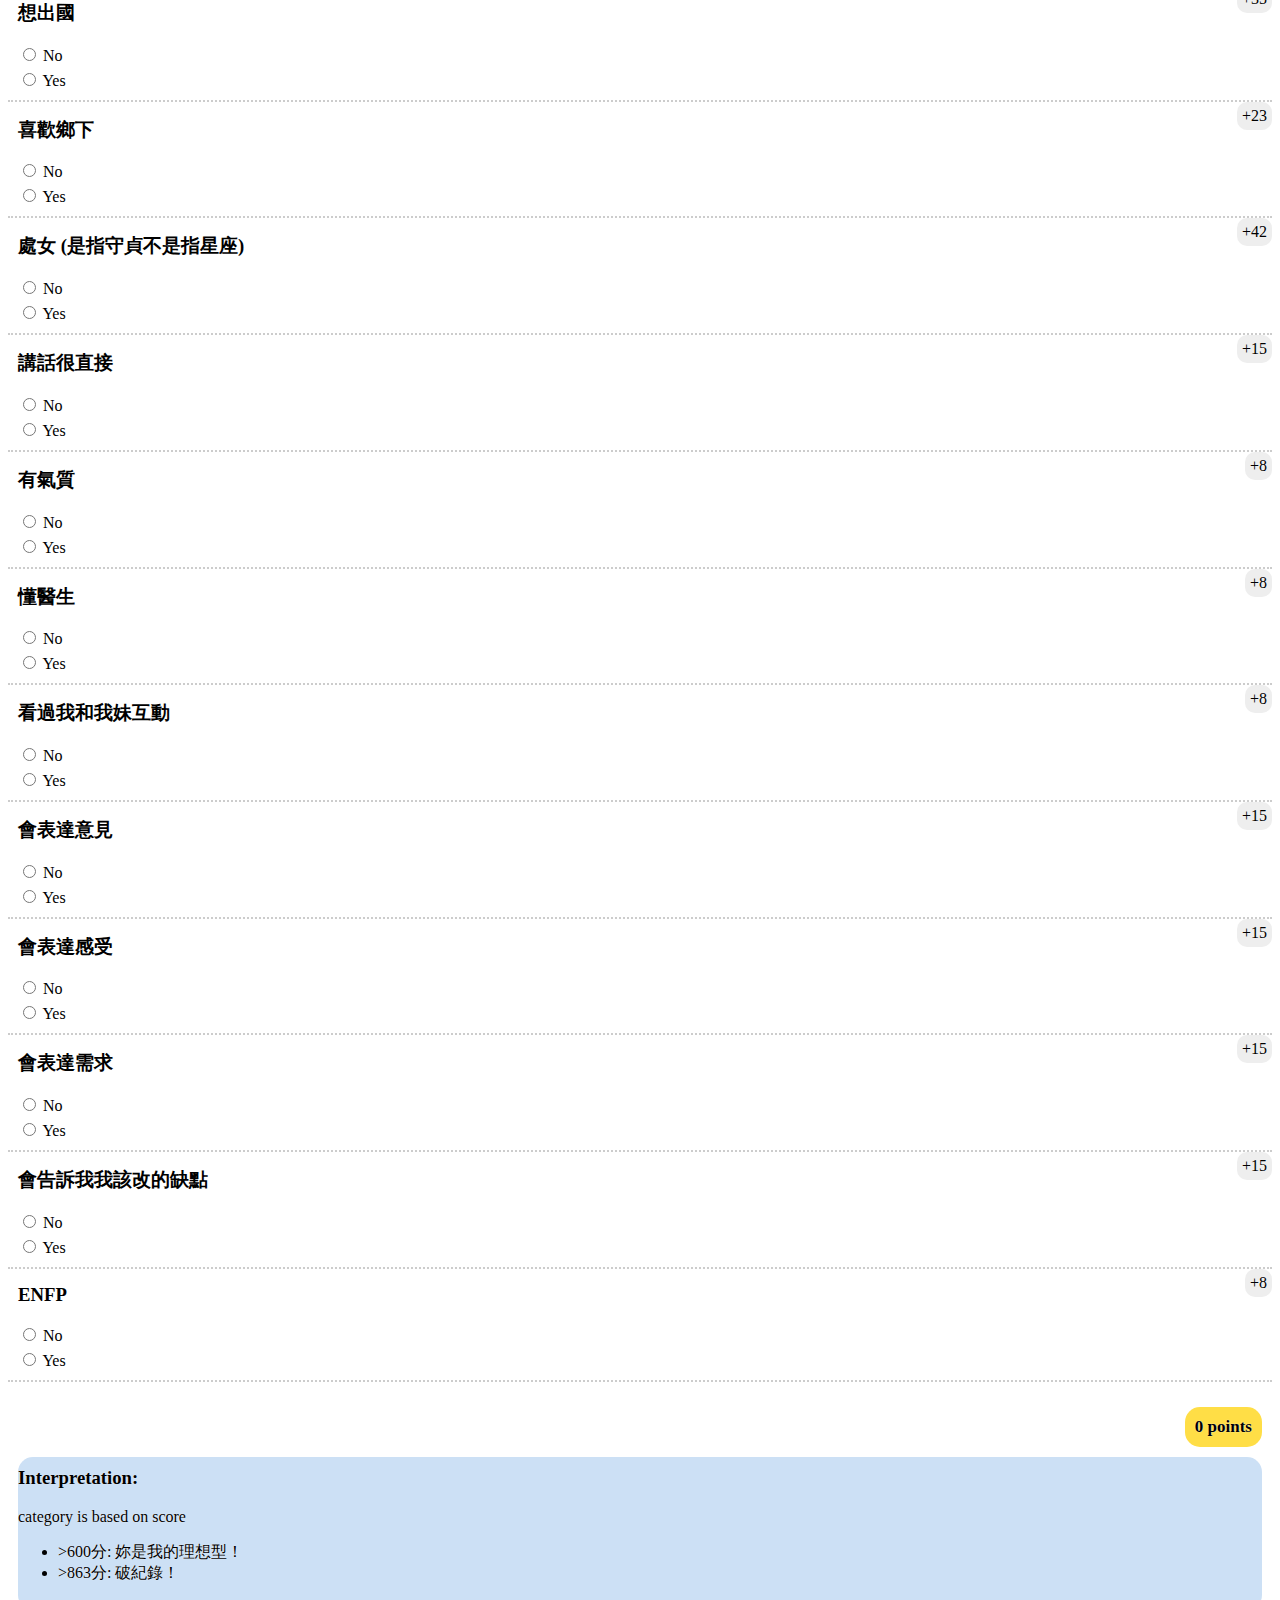
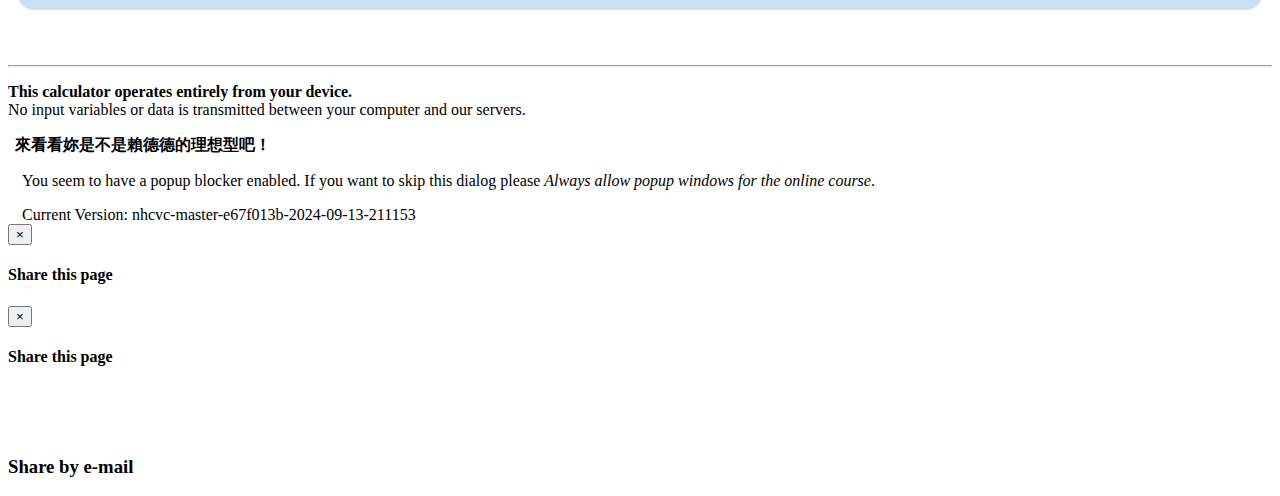
==== commit cf61ade0: "Update index.html" ====
--- a/index.html
+++ b/index.html
@@ -7732,8 +7732,7 @@
 								我是賴德德（不是總統）<br>
 								27歲男性 無過去病史 主訴徵女友 陽明交大醫學系學生 單身 可愛 善良 溫柔 暖男 專情 體貼 包容 學霸 基督徒 喜歡小孩 喜歡小動物但不養寵物 認真學習專業 上進心很強 交友圈乾淨 情緒穩定 不約砲不去夜店 體力很好 喜歡去大自然走走 非媽寶 非宅男 有同理心會照顧人 純愛戰士<br>
 								<br>
-								徵女友！！！！！！！<br>
-								<br>
+								
 								跟我交往的好處: 妳要什麼都給妳 會特別珍惜妳 聽妳分享心事 會越來越喜歡妳 絕不會提分手<br>
 								<br>
 								條件：<br>
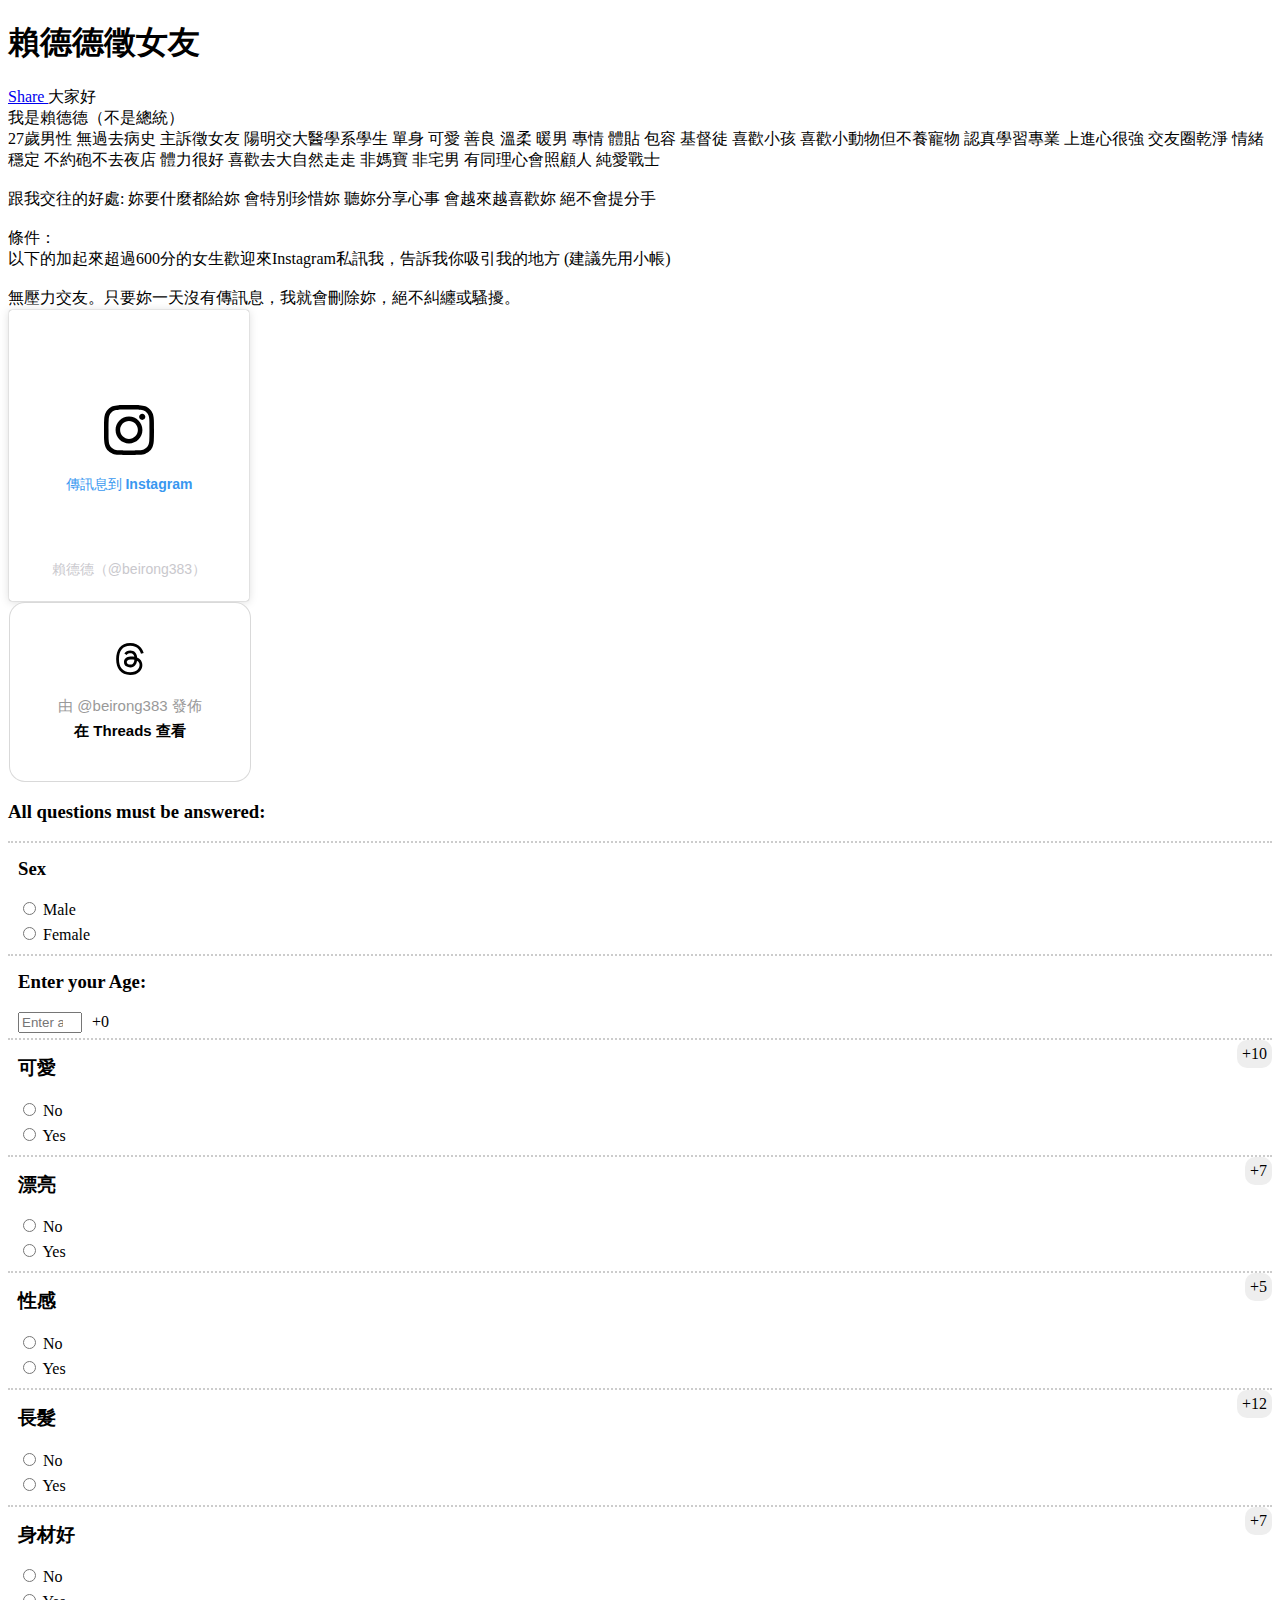
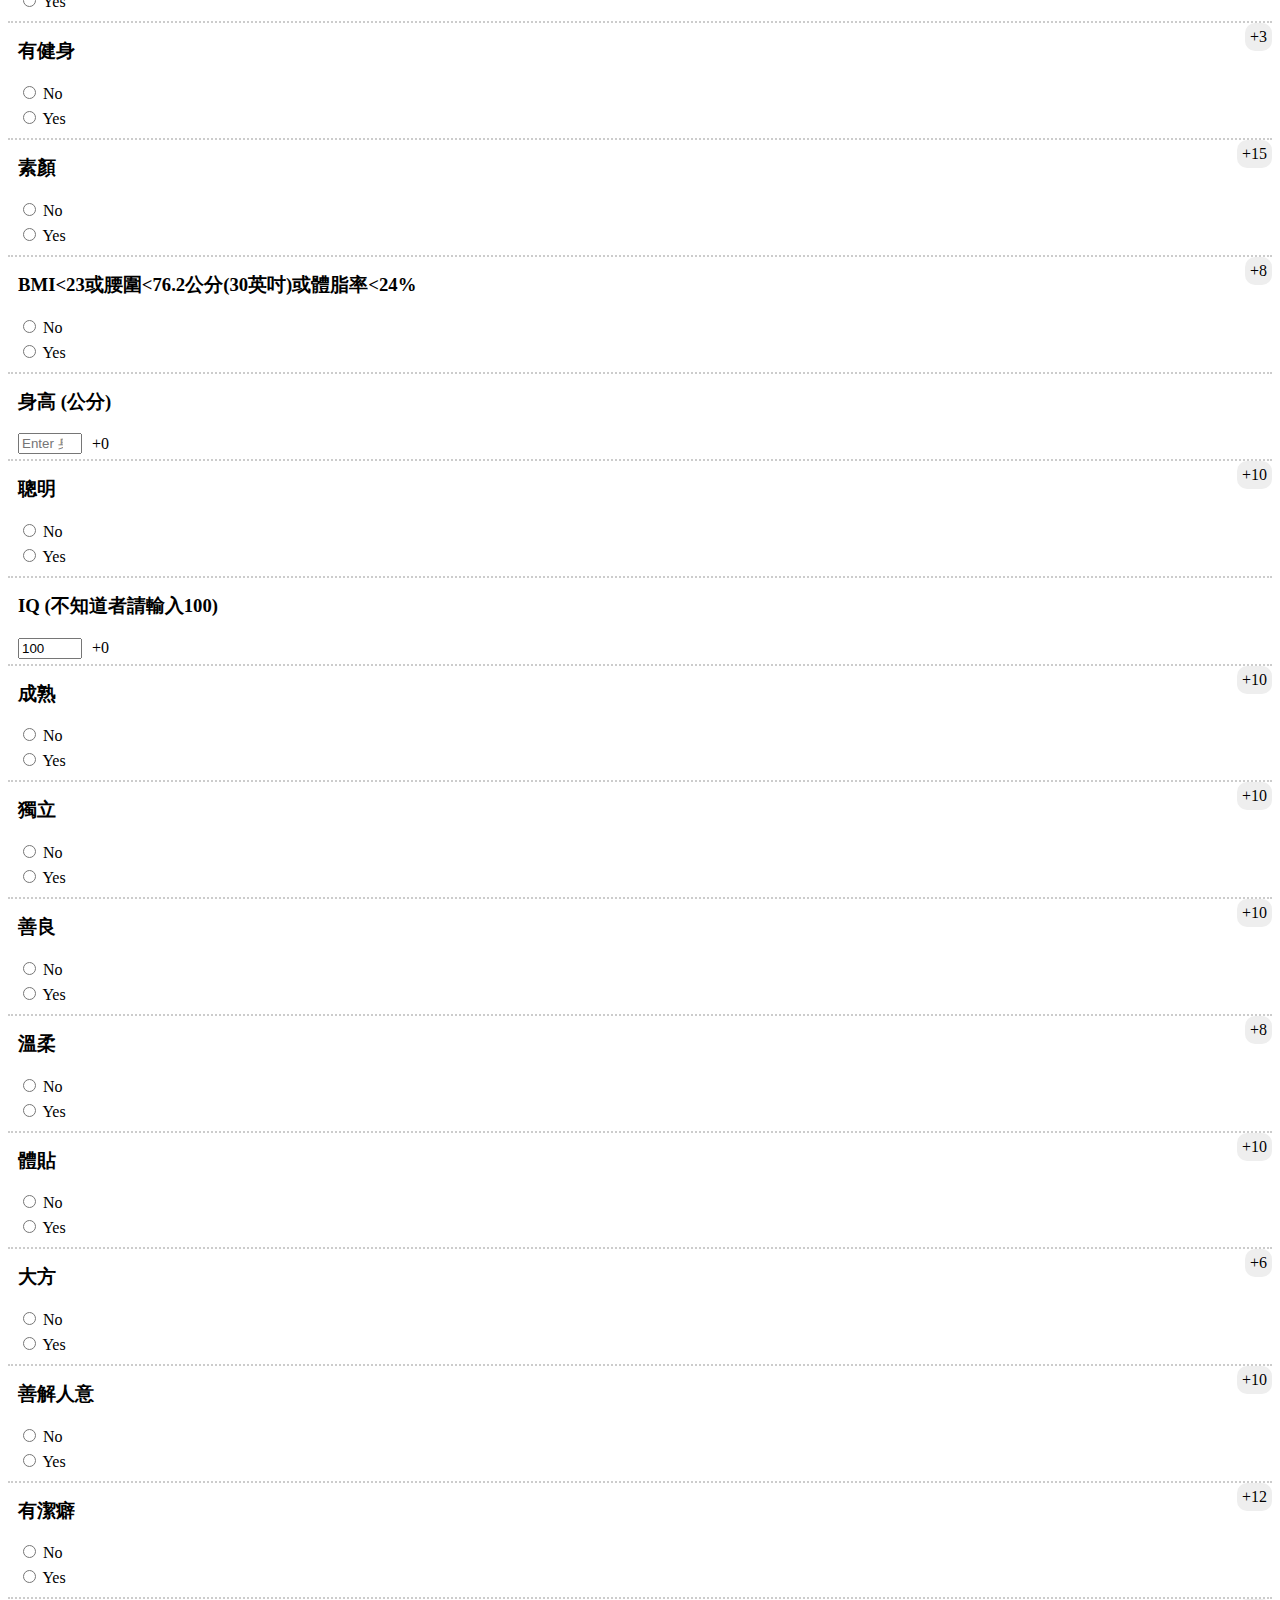
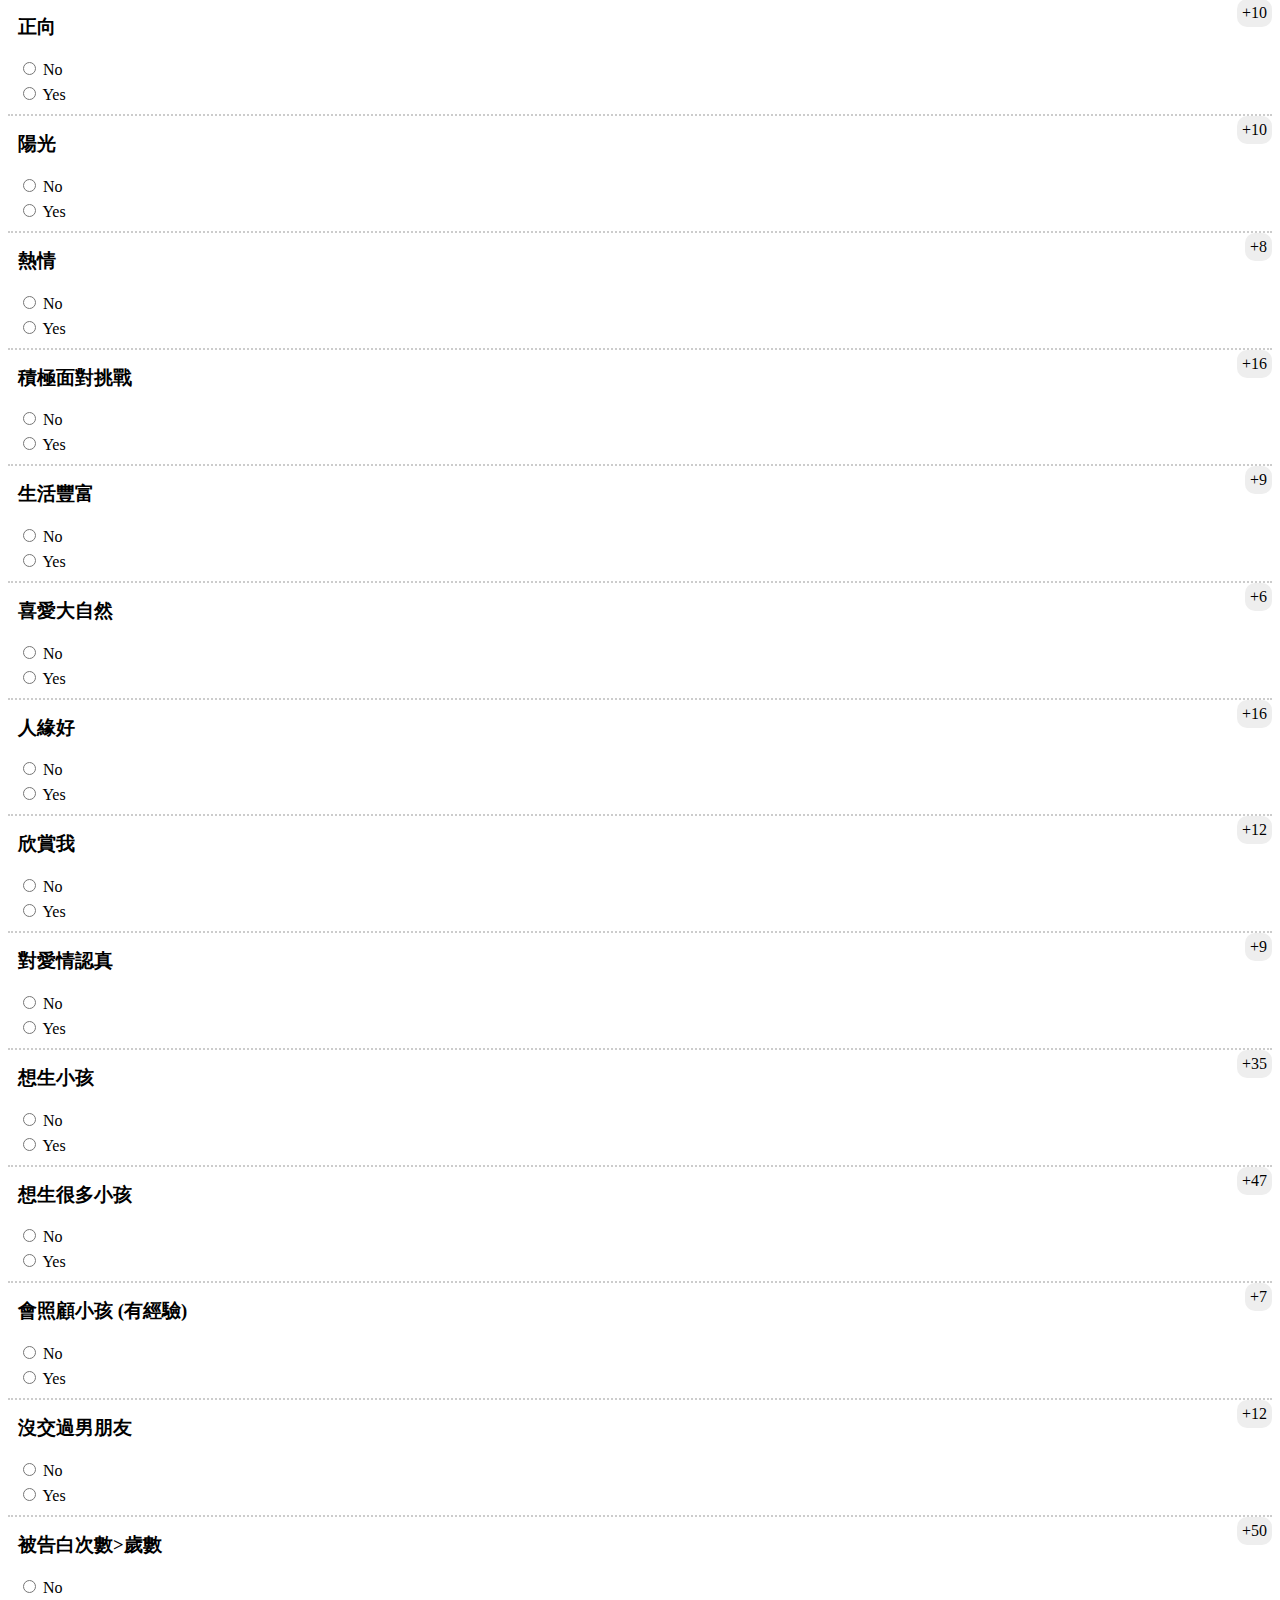
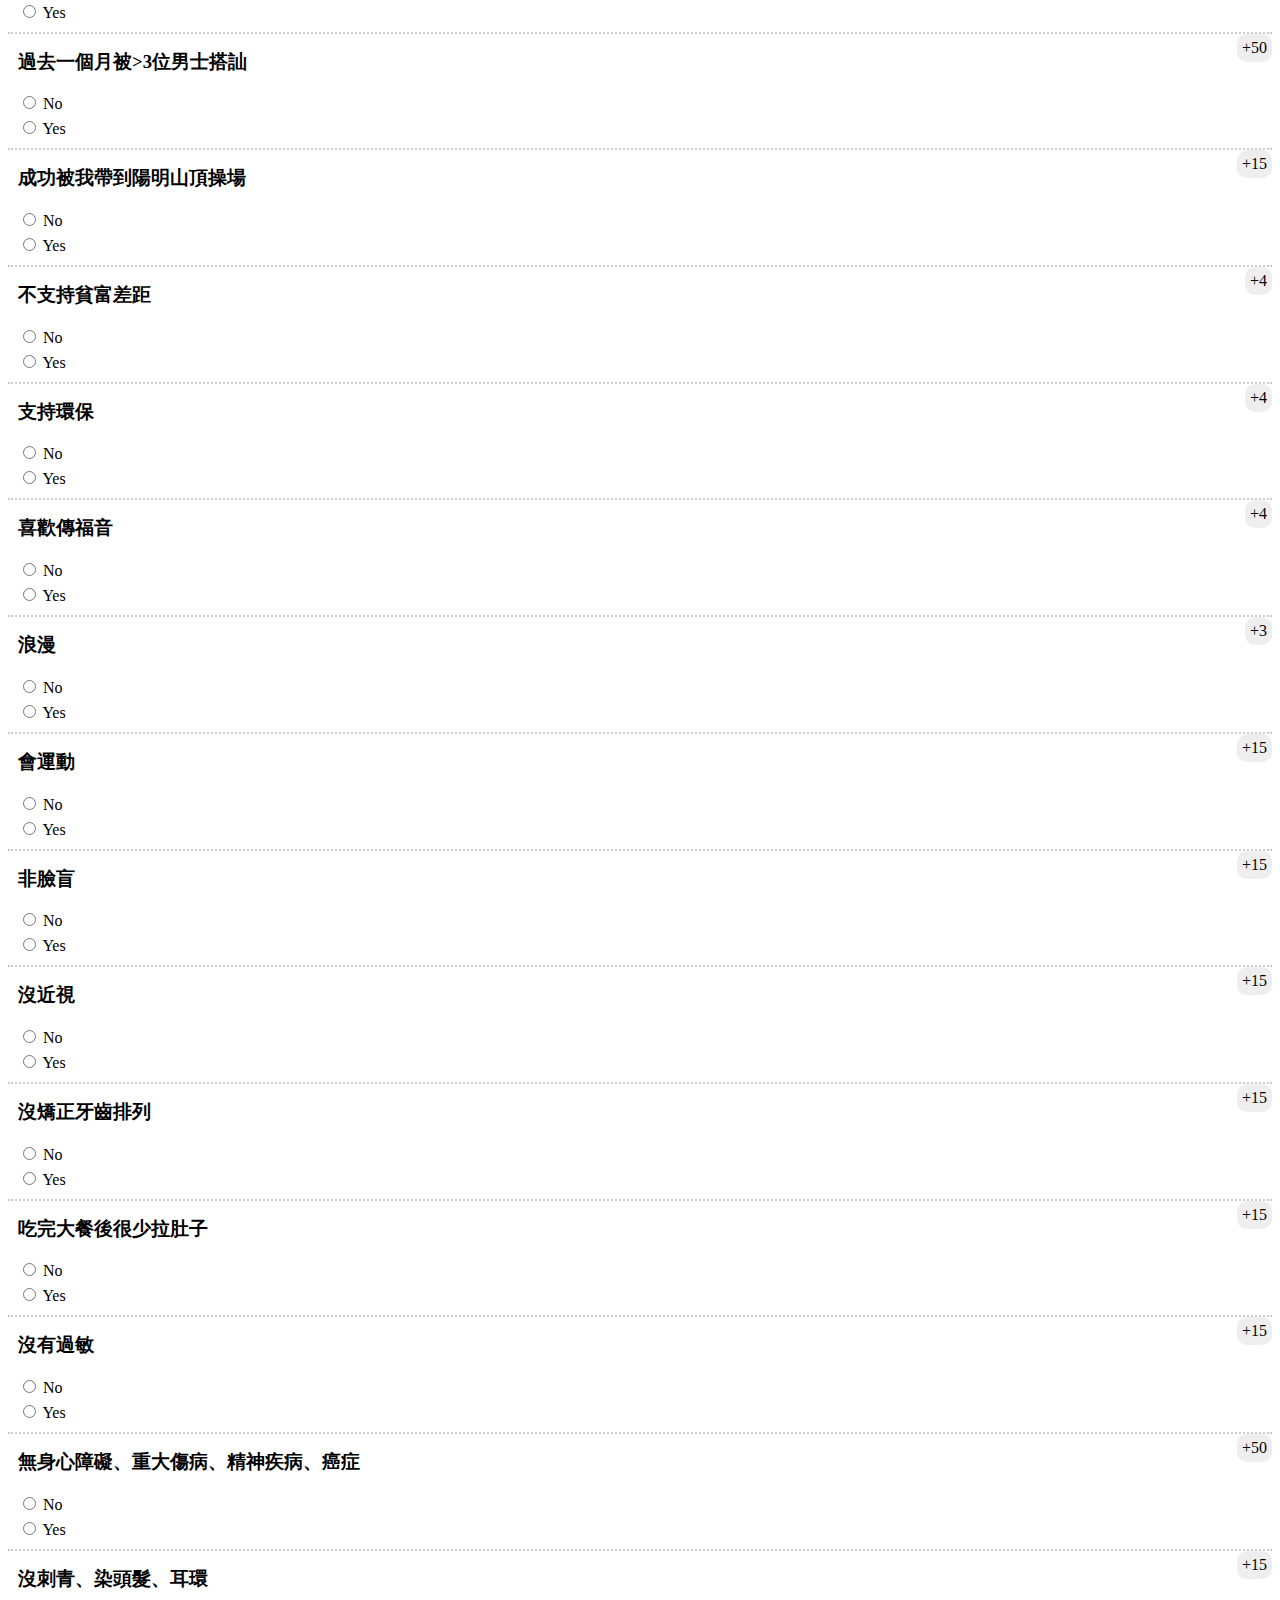
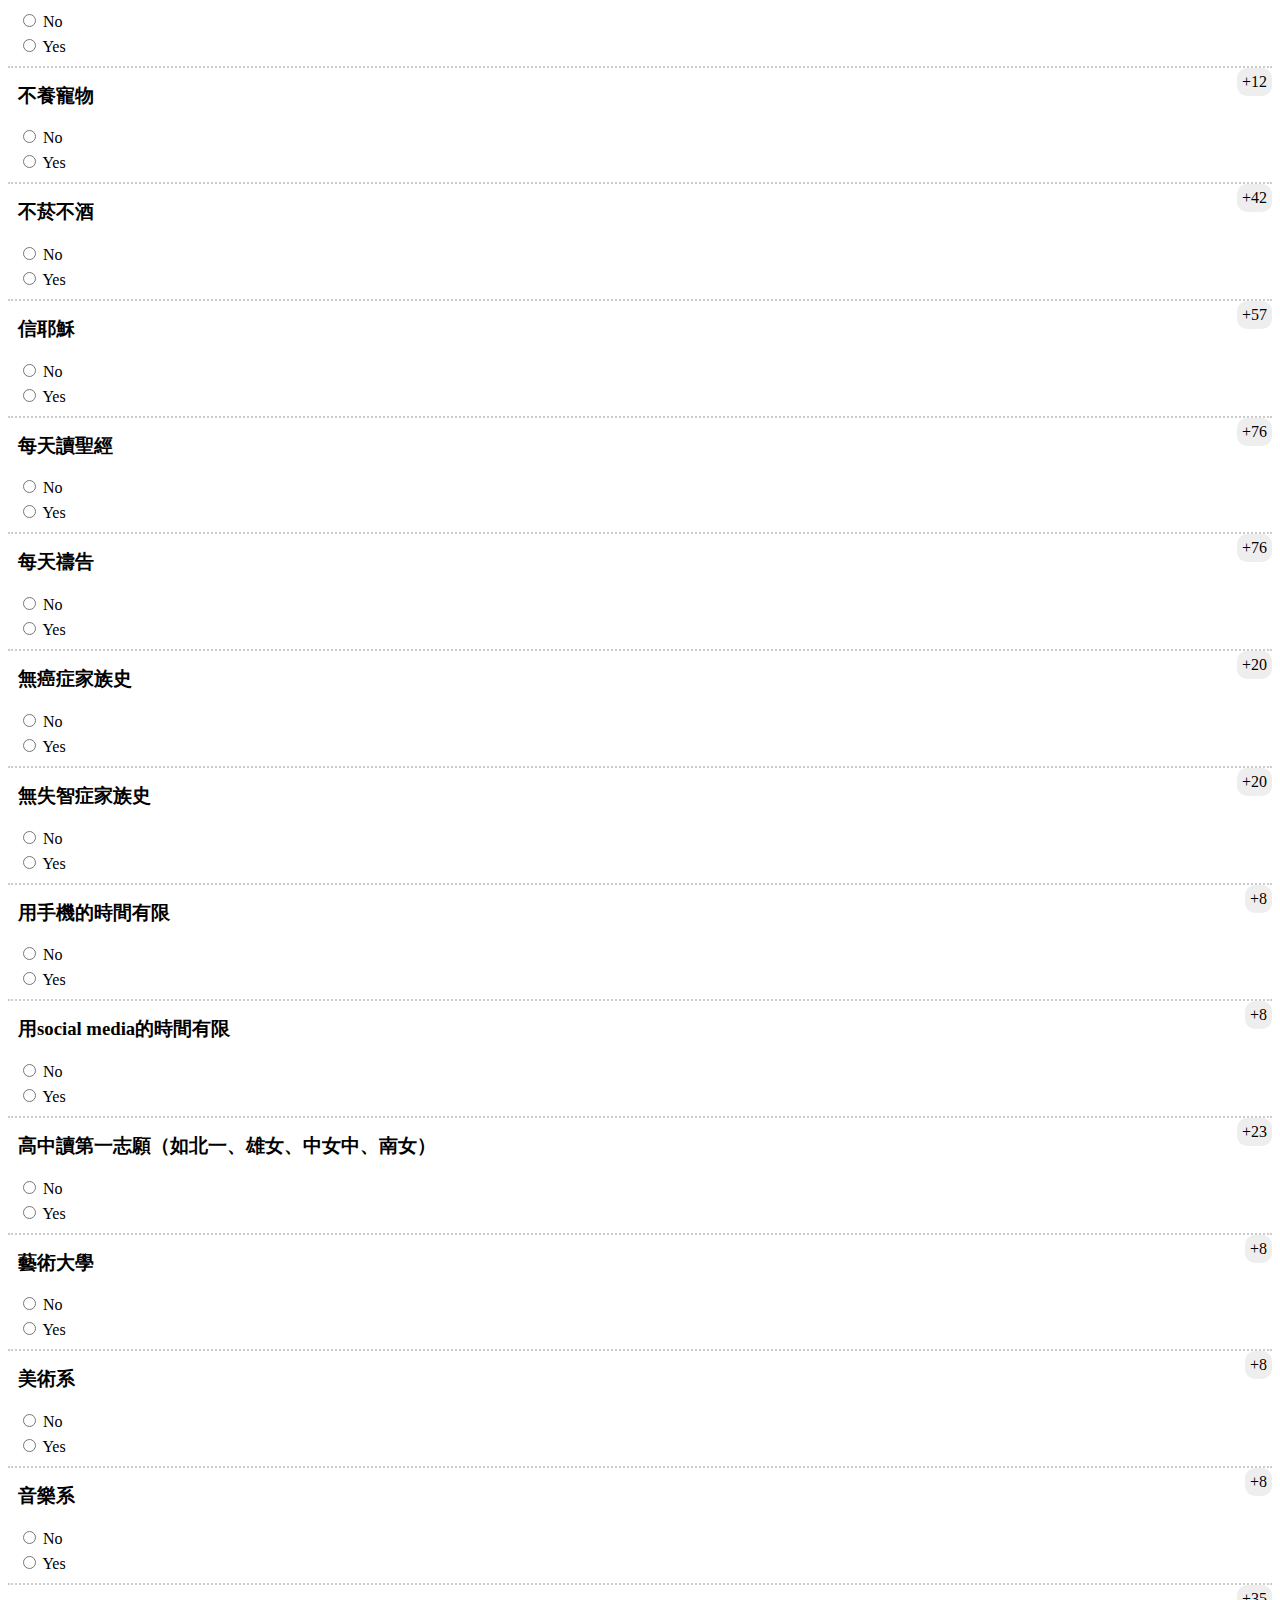
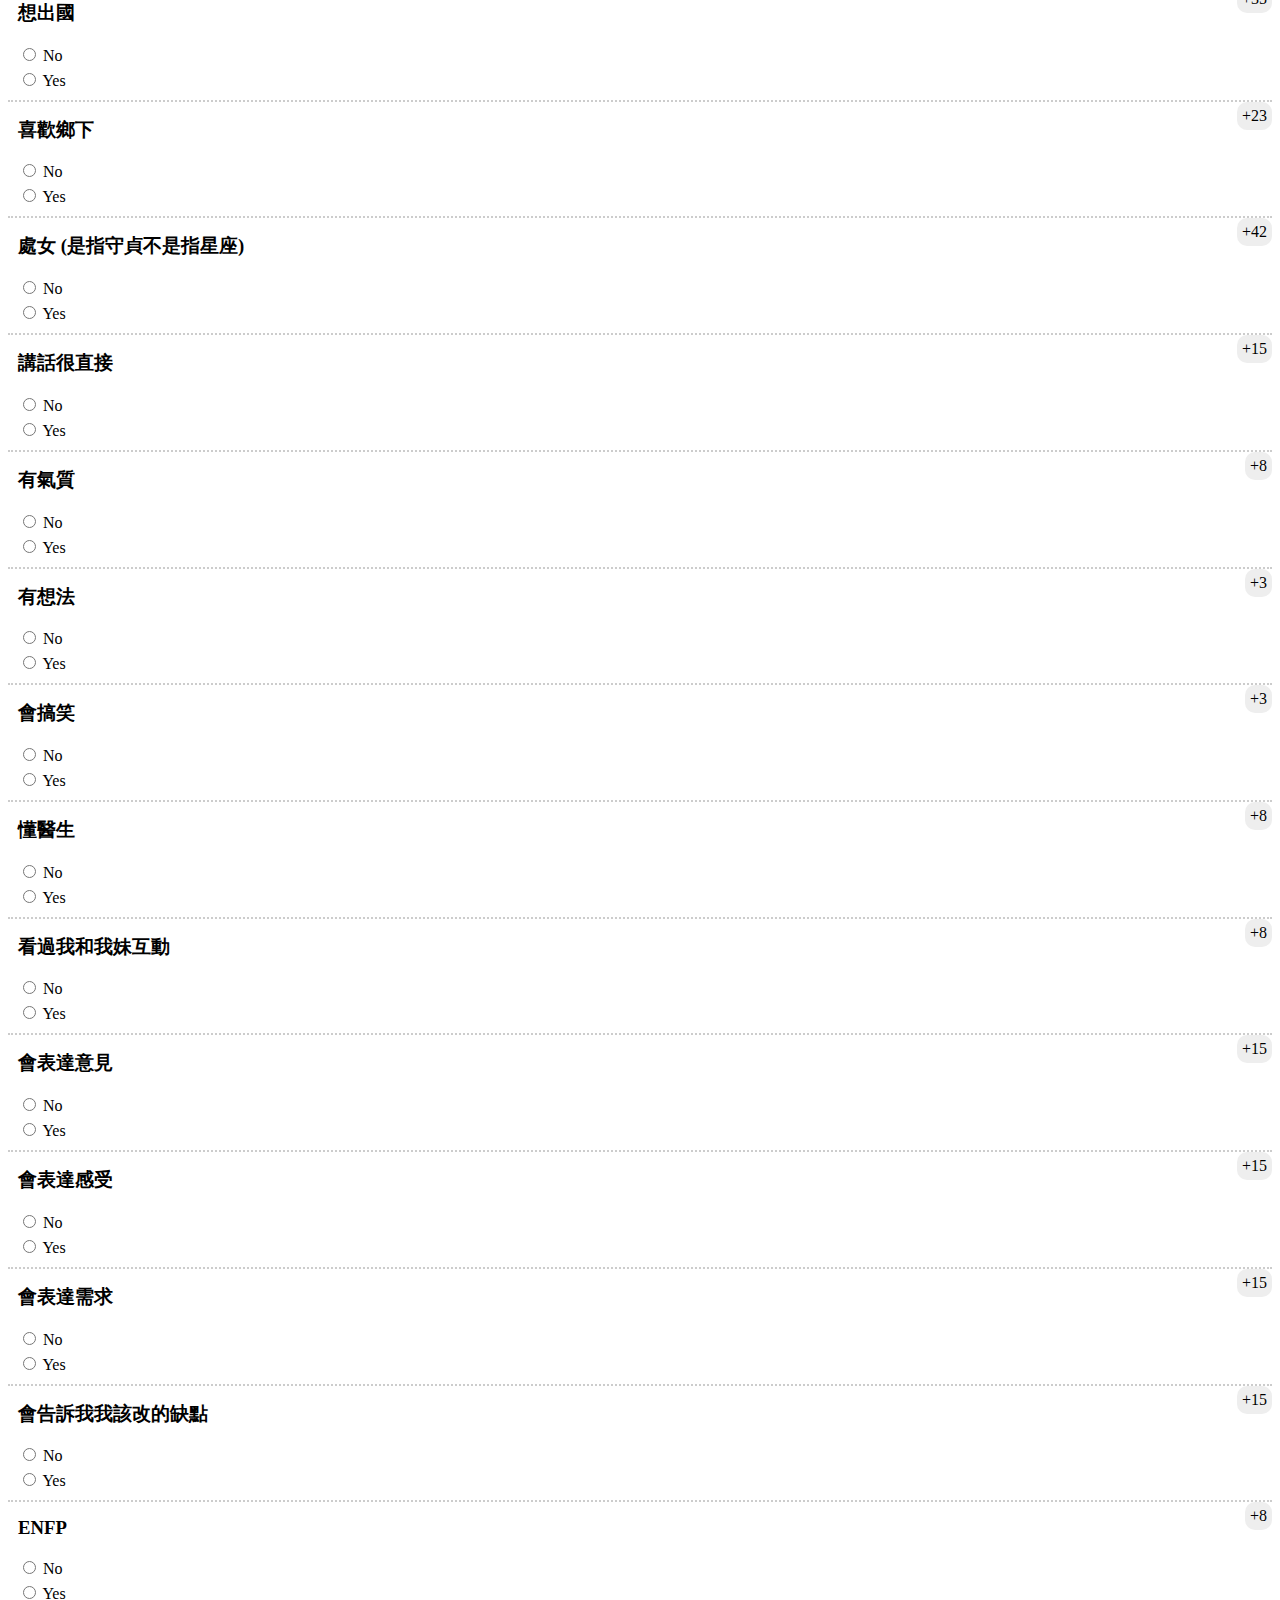
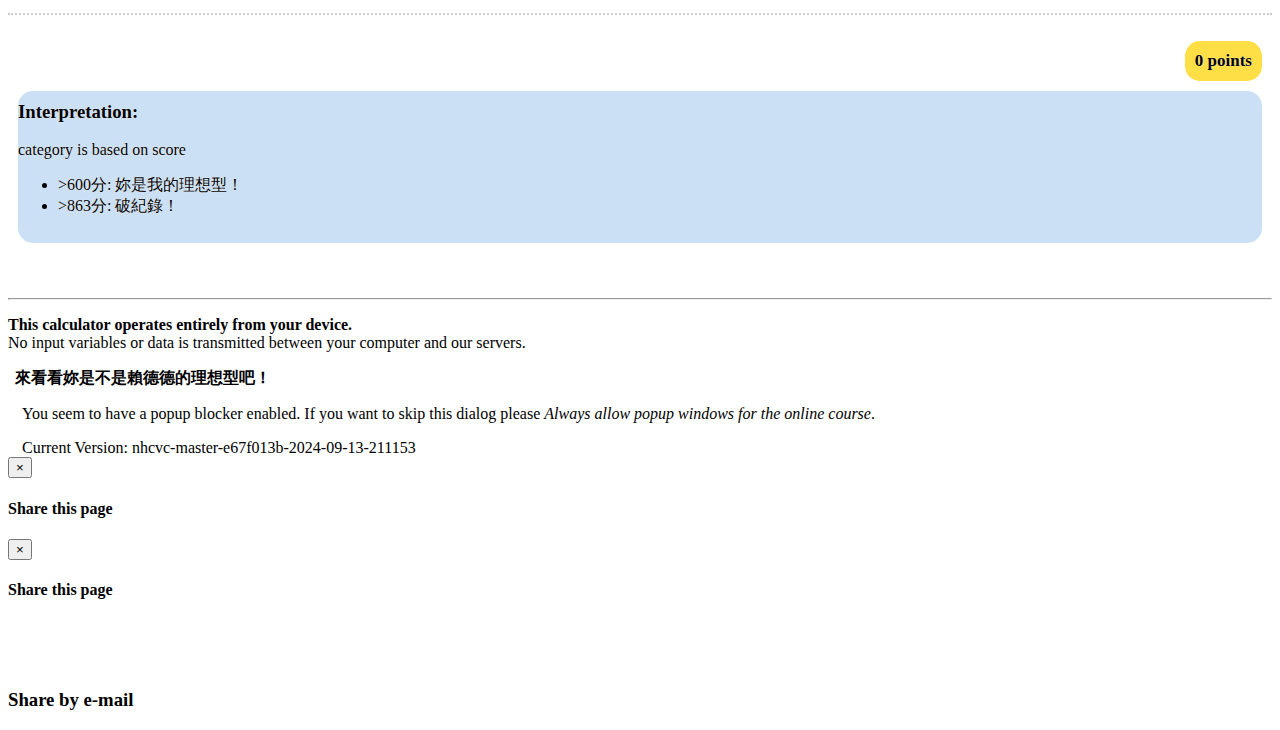
==== commit 9a94e082: "Add files via upload" ====
--- a/index.html
+++ b/index.html
@@ -7730,7 +7730,7 @@
 	<br>-->
 								大家好<br>
 								我是賴德德（不是總統）<br>
-								27歲男性 無過去病史 主訴徵女友 陽明交大醫學系學生 單身 可愛 善良 溫柔 暖男 專情 體貼 包容 學霸 基督徒 喜歡小孩 喜歡小動物但不養寵物 認真學習專業 上進心很強 交友圈乾淨 情緒穩定 不約砲不去夜店 體力很好 喜歡去大自然走走 非媽寶 非宅男 有同理心會照顧人 純愛戰士<br>
+								27歲男性 無過去病史 主訴徵女友 陽明交大醫學系學生 單身 可愛 善良 溫柔 暖男 專情 體貼 包容 基督徒 喜歡小孩 喜歡小動物但不養寵物 認真學習專業 上進心很強 交友圈乾淨 情緒穩定 不約砲不去夜店 體力很好 喜歡去大自然走走 非媽寶 非宅男 有同理心會照顧人 純愛戰士<br>
 								<br>
 								
 								跟我交往的好處: 妳要什麼都給妳 會特別珍惜妳 聽妳分享心事 會越來越喜歡妳 絕不會提分手<br>
@@ -8667,8 +8667,8 @@
 											</div>
 											<div class="col-xs-6 col-sm-3">
 												<div class="tool-option">
-													<input type="radio" name="trait_22" value="3" id="trait_seriouslove_y" class="tool-input">
-													<label for="trait_seriouslove_y">Yes<span class="points">+3</span></label>
+													<input type="radio" name="trait_22" value="9" id="trait_seriouslove_y" class="tool-input">
+													<label for="trait_seriouslove_y">Yes<span class="points">+9</span></label>
 												</div>
 											</div>
 										</div>
@@ -8762,7 +8762,7 @@
 												</div>
 											</div>
 										</div>
-										
+
 										<div class="tool-container container-input container-3 row">
 											<div class="col-xs-12 col-sm-6">
 												<h3>過去一個月被&gt;3位男士搭訕</h3>
@@ -9249,7 +9249,7 @@
 												</div>
 											</div>
 										</div>
-									
+
 										<div class="tool-container container-input container-3 row">
 											<div class="col-xs-12 col-sm-6">
 												<h3>想出國</h3>
@@ -9342,6 +9342,42 @@
 
 										<div class="tool-container container-input container-3 row">
 											<div class="col-xs-12 col-sm-6">
+												<h3>有想法</h3>
+											</div>
+											<div class="col-xs-6 col-sm-3">
+												<div class="tool-option">
+													<input type="radio" name="trait_62_1" value="0" id="trait_elegant_n" class="tool-input">
+													<label for="trait_elegant_n_1">No</label>
+												</div>
+											</div>
+											<div class="col-xs-6 col-sm-3">
+												<div class="tool-option">
+													<input type="radio" name="trait_62_1" value="3" id="trait_elegant_y" class="tool-input">
+													<label for="trait_elegant_y_1">Yes<span class="points">+3</span></label>
+												</div>
+											</div>
+										</div>
+
+										<div class="tool-container container-input container-3 row">
+											<div class="col-xs-12 col-sm-6">
+												<h3>會搞笑</h3>
+											</div>
+											<div class="col-xs-6 col-sm-3">
+												<div class="tool-option">
+													<input type="radio" name="trait_62_2" value="0" id="trait_elegant_n" class="tool-input">
+													<label for="trait_elegant_n_2">No</label>
+												</div>
+											</div>
+											<div class="col-xs-6 col-sm-3">
+												<div class="tool-option">
+													<input type="radio" name="trait_62_2" value="3" id="trait_elegant_y" class="tool-input">
+													<label for="trait_elegant_y_2">Yes<span class="points">+3</span></label>
+												</div>
+											</div>
+										</div>
+
+										<div class="tool-container container-input container-3 row">
+											<div class="col-xs-12 col-sm-6">
 												<h3>懂醫生</h3>
 											</div>
 											<div class="col-xs-6 col-sm-3">
@@ -9469,7 +9505,7 @@
 
 
 
-										
+
 
 										<div class="tool-container container-result row">
 											<h3>&nbsp;</h3>
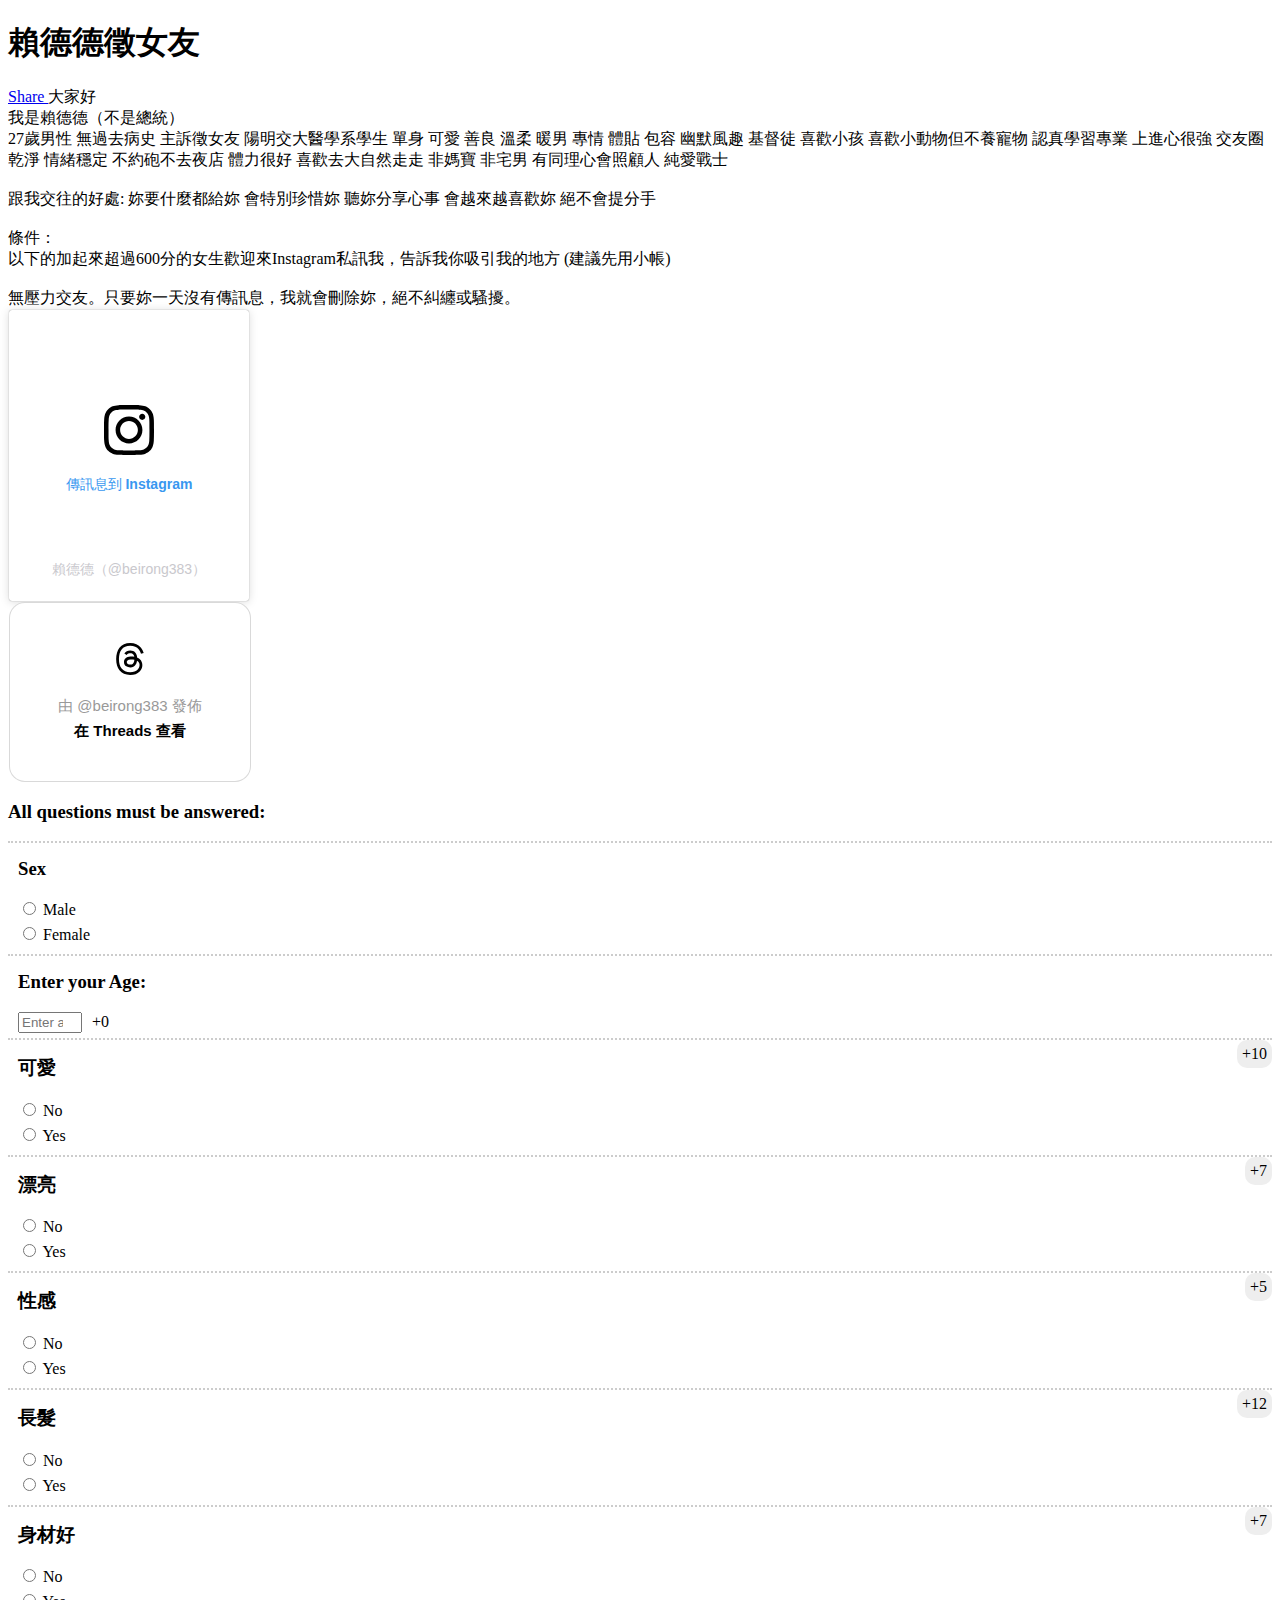
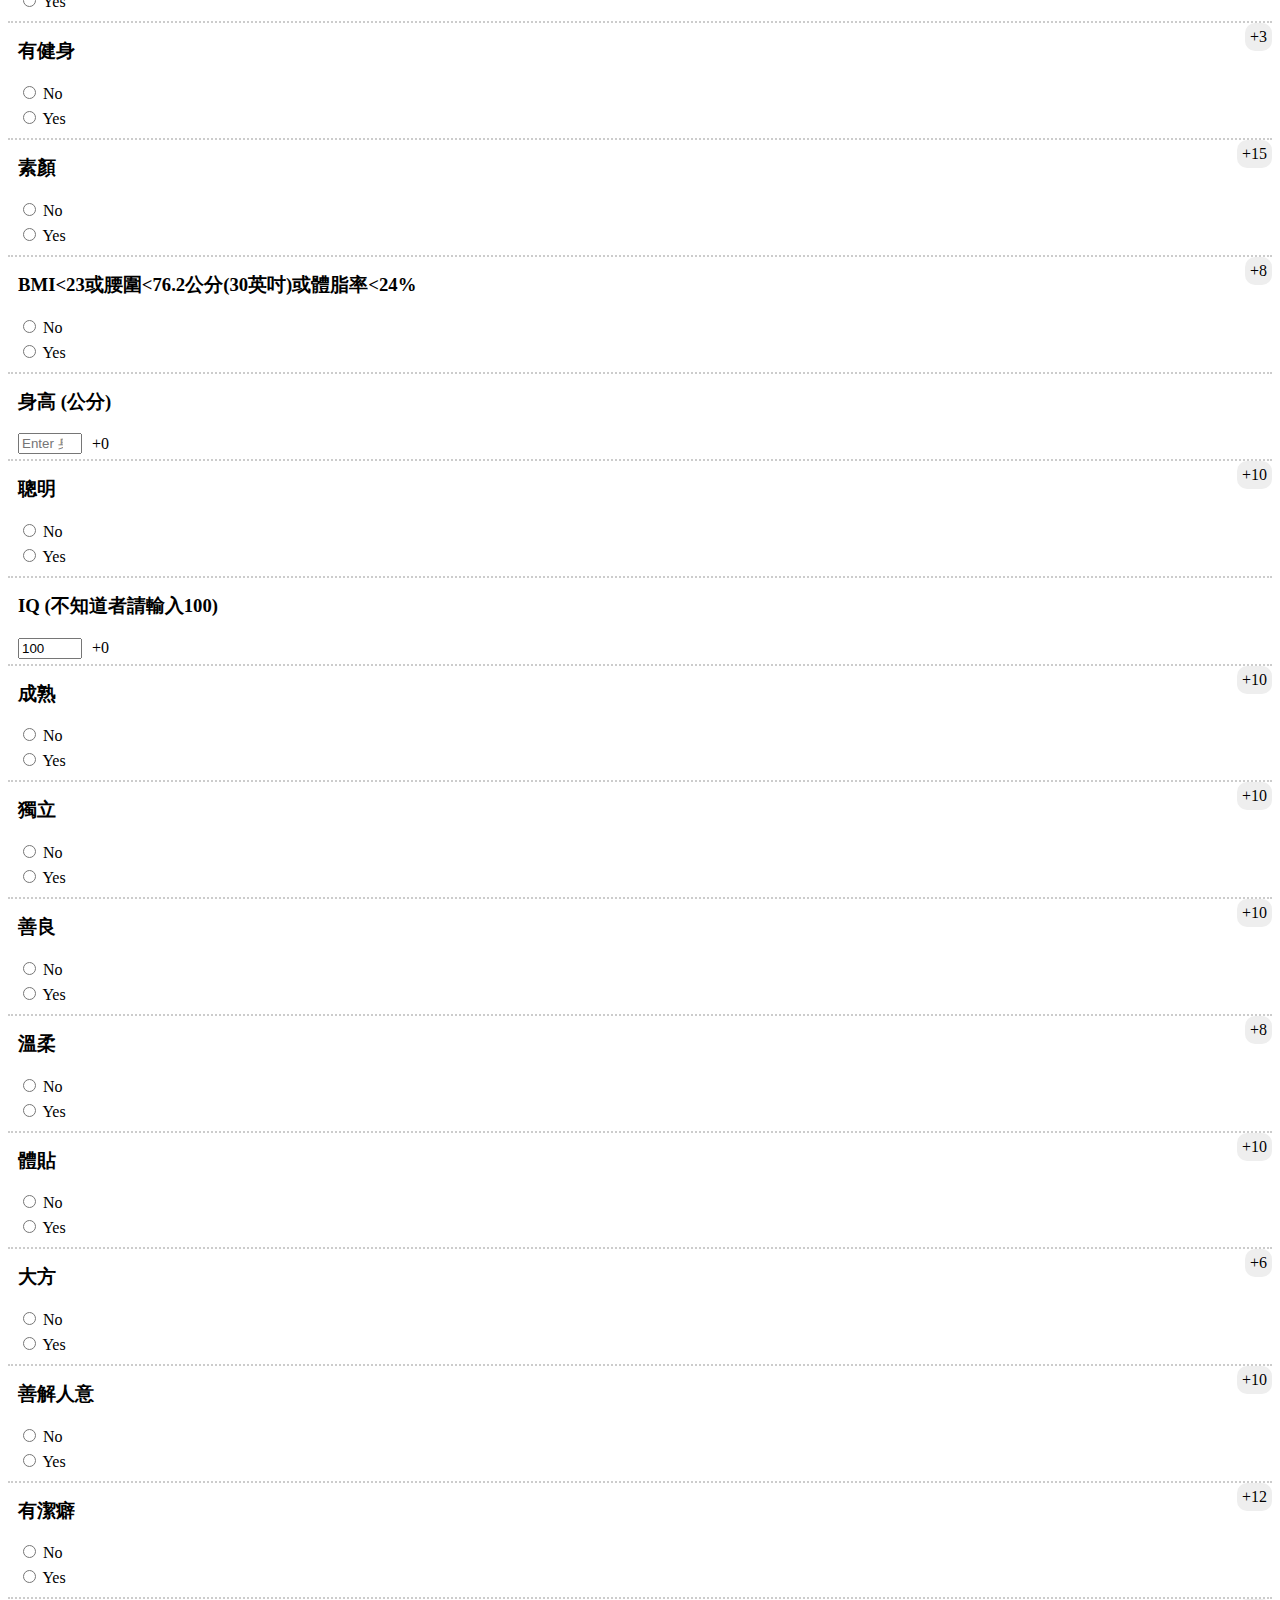
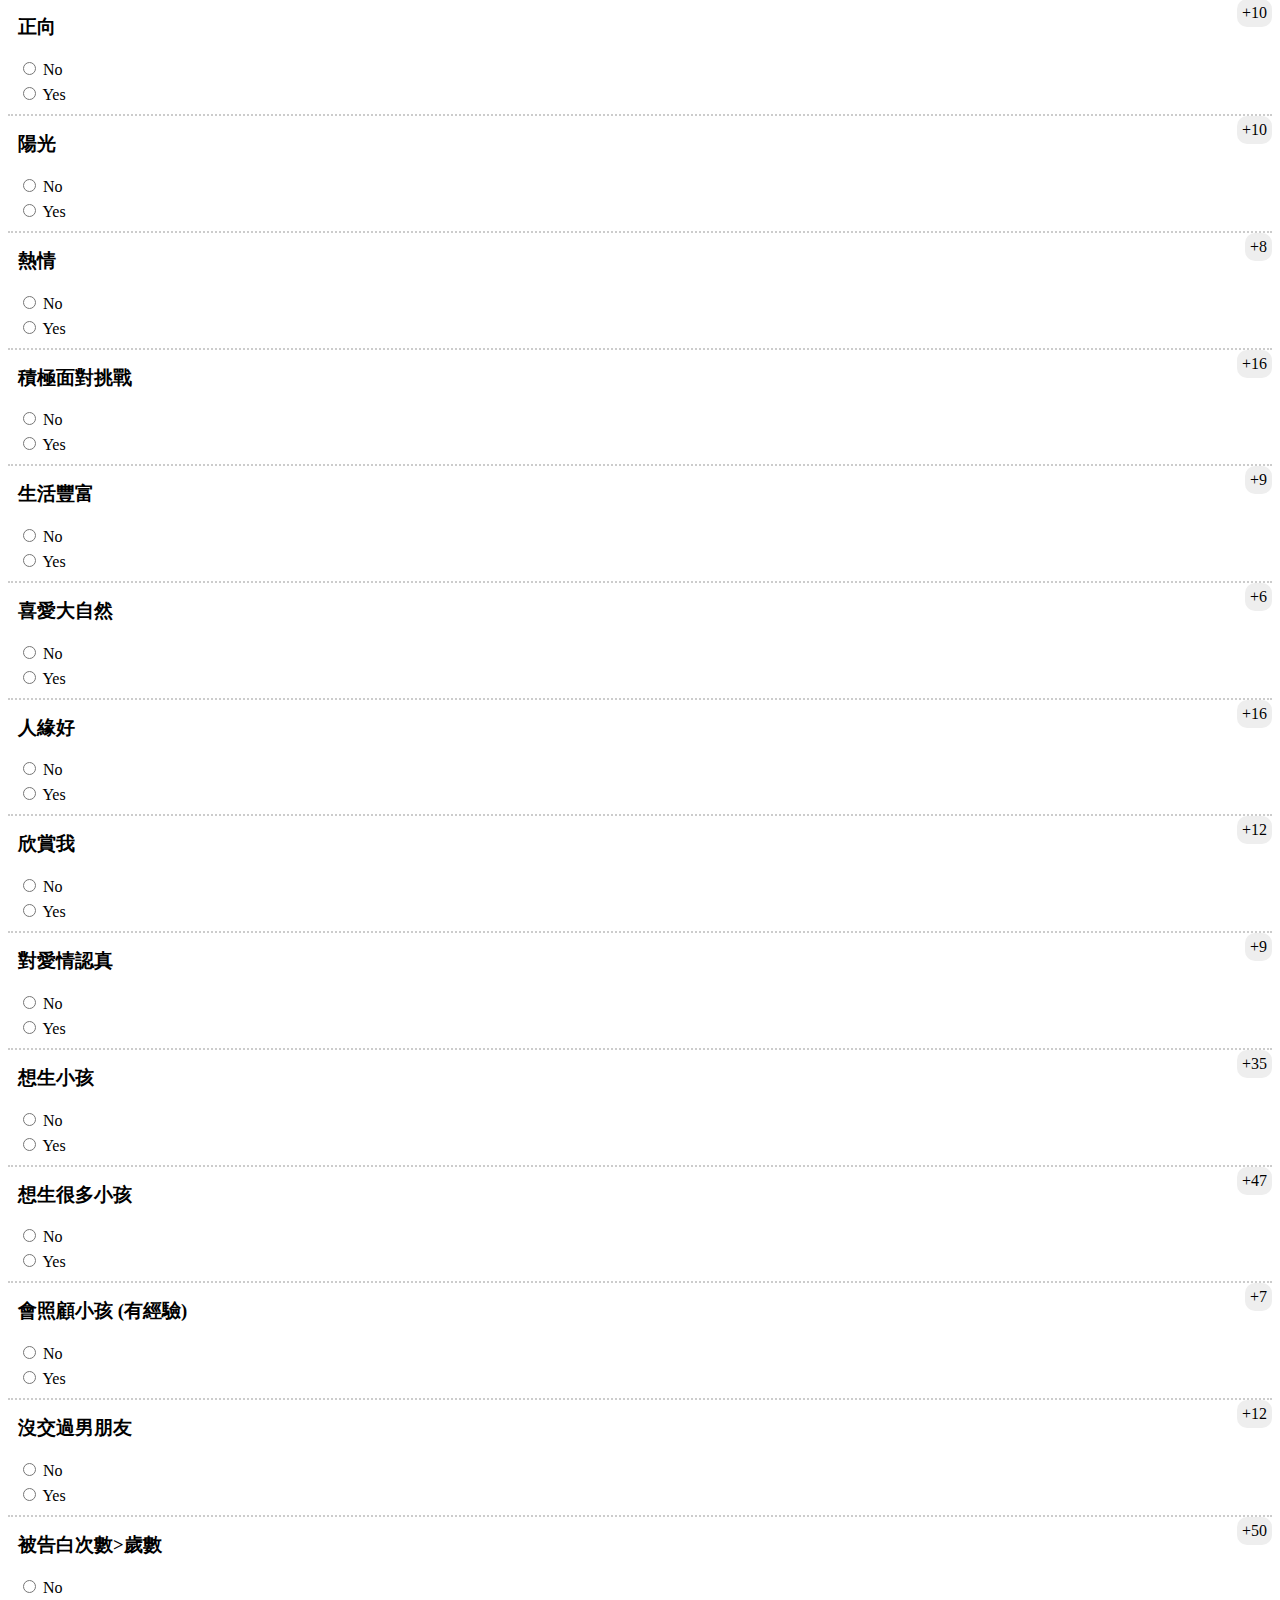
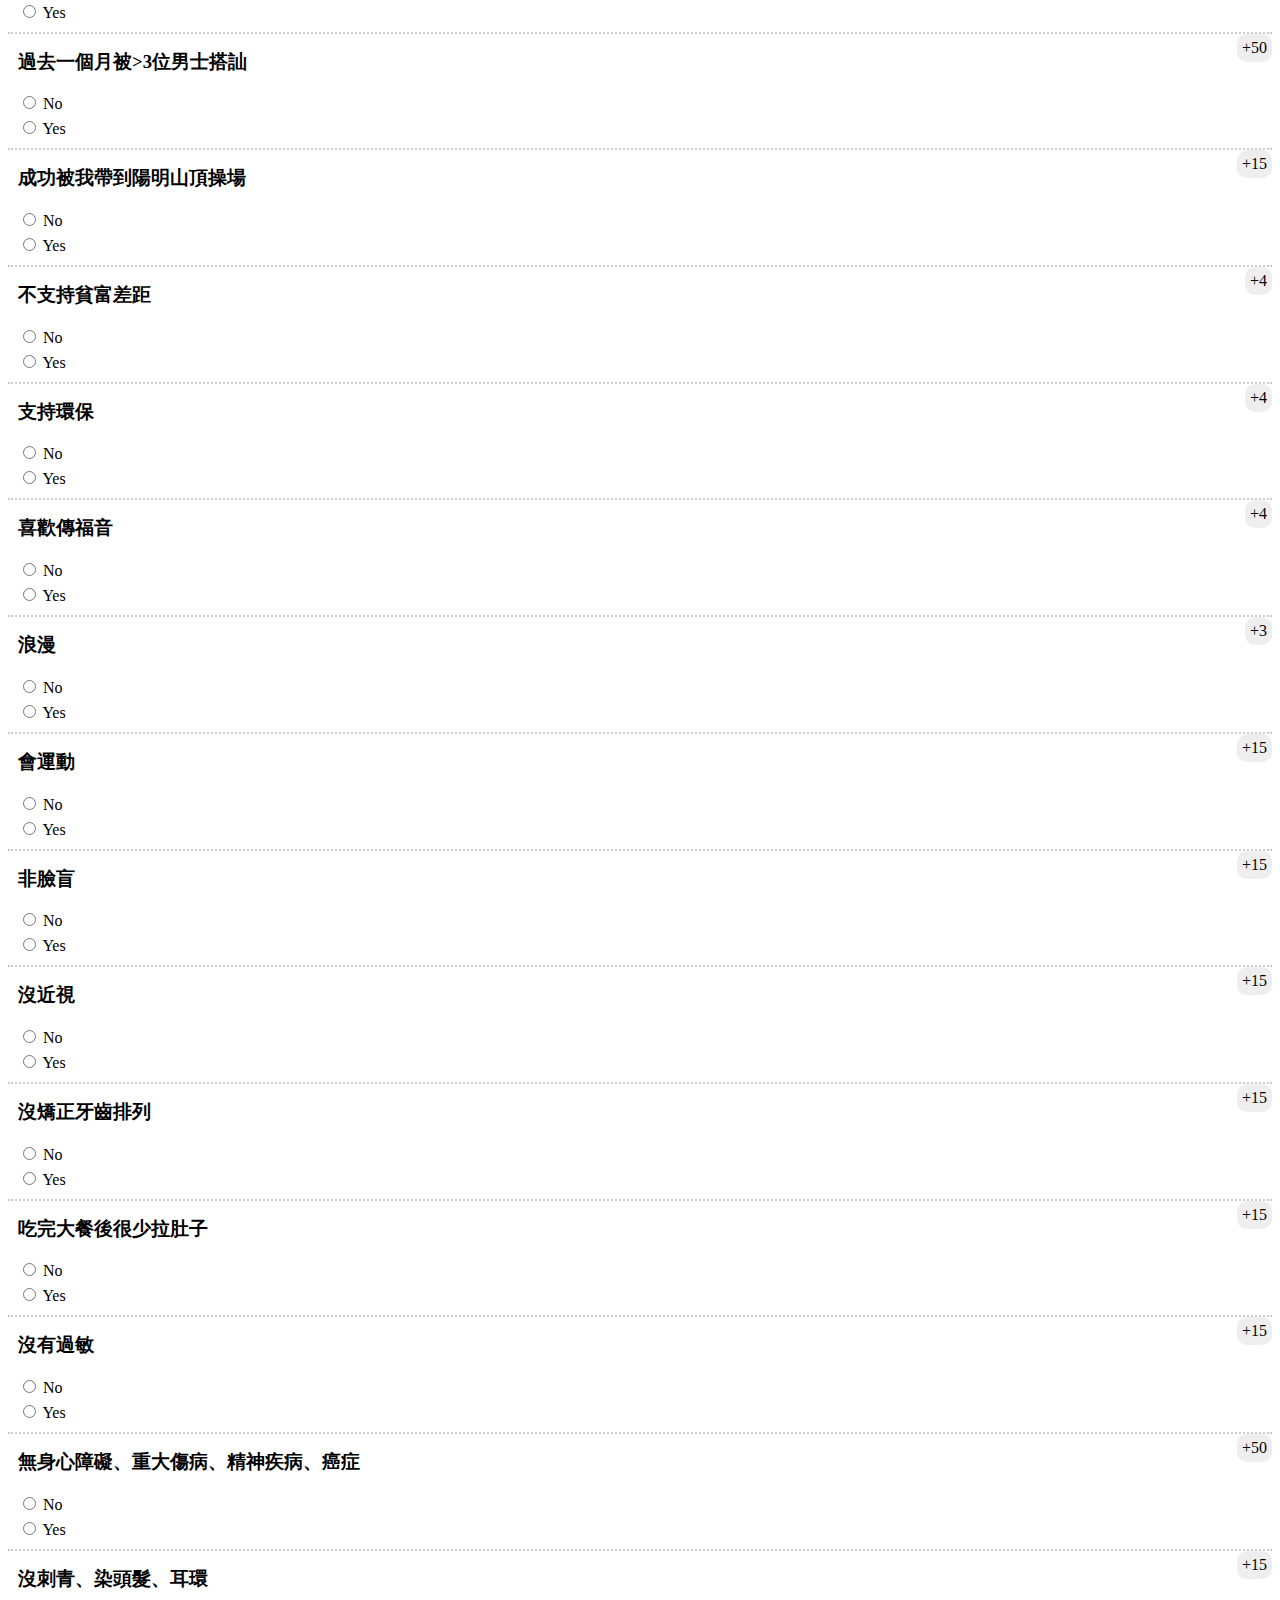
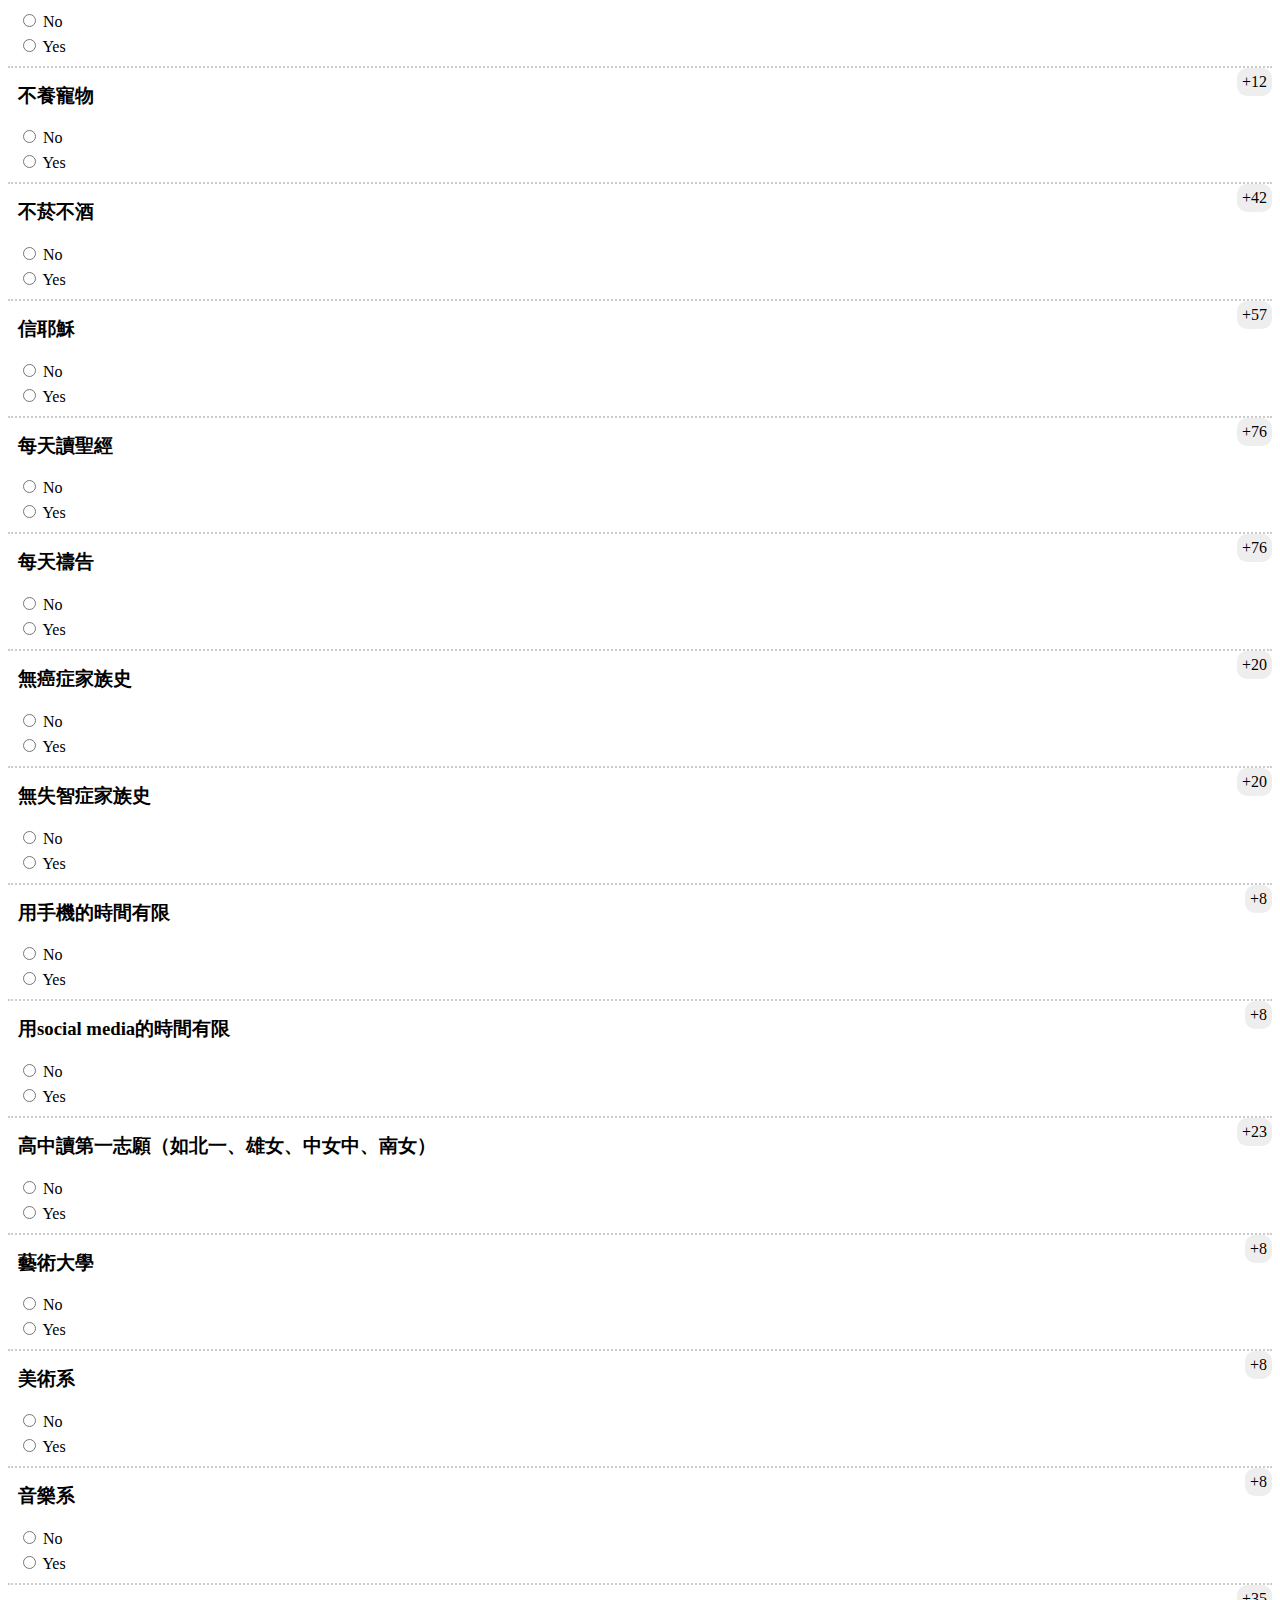
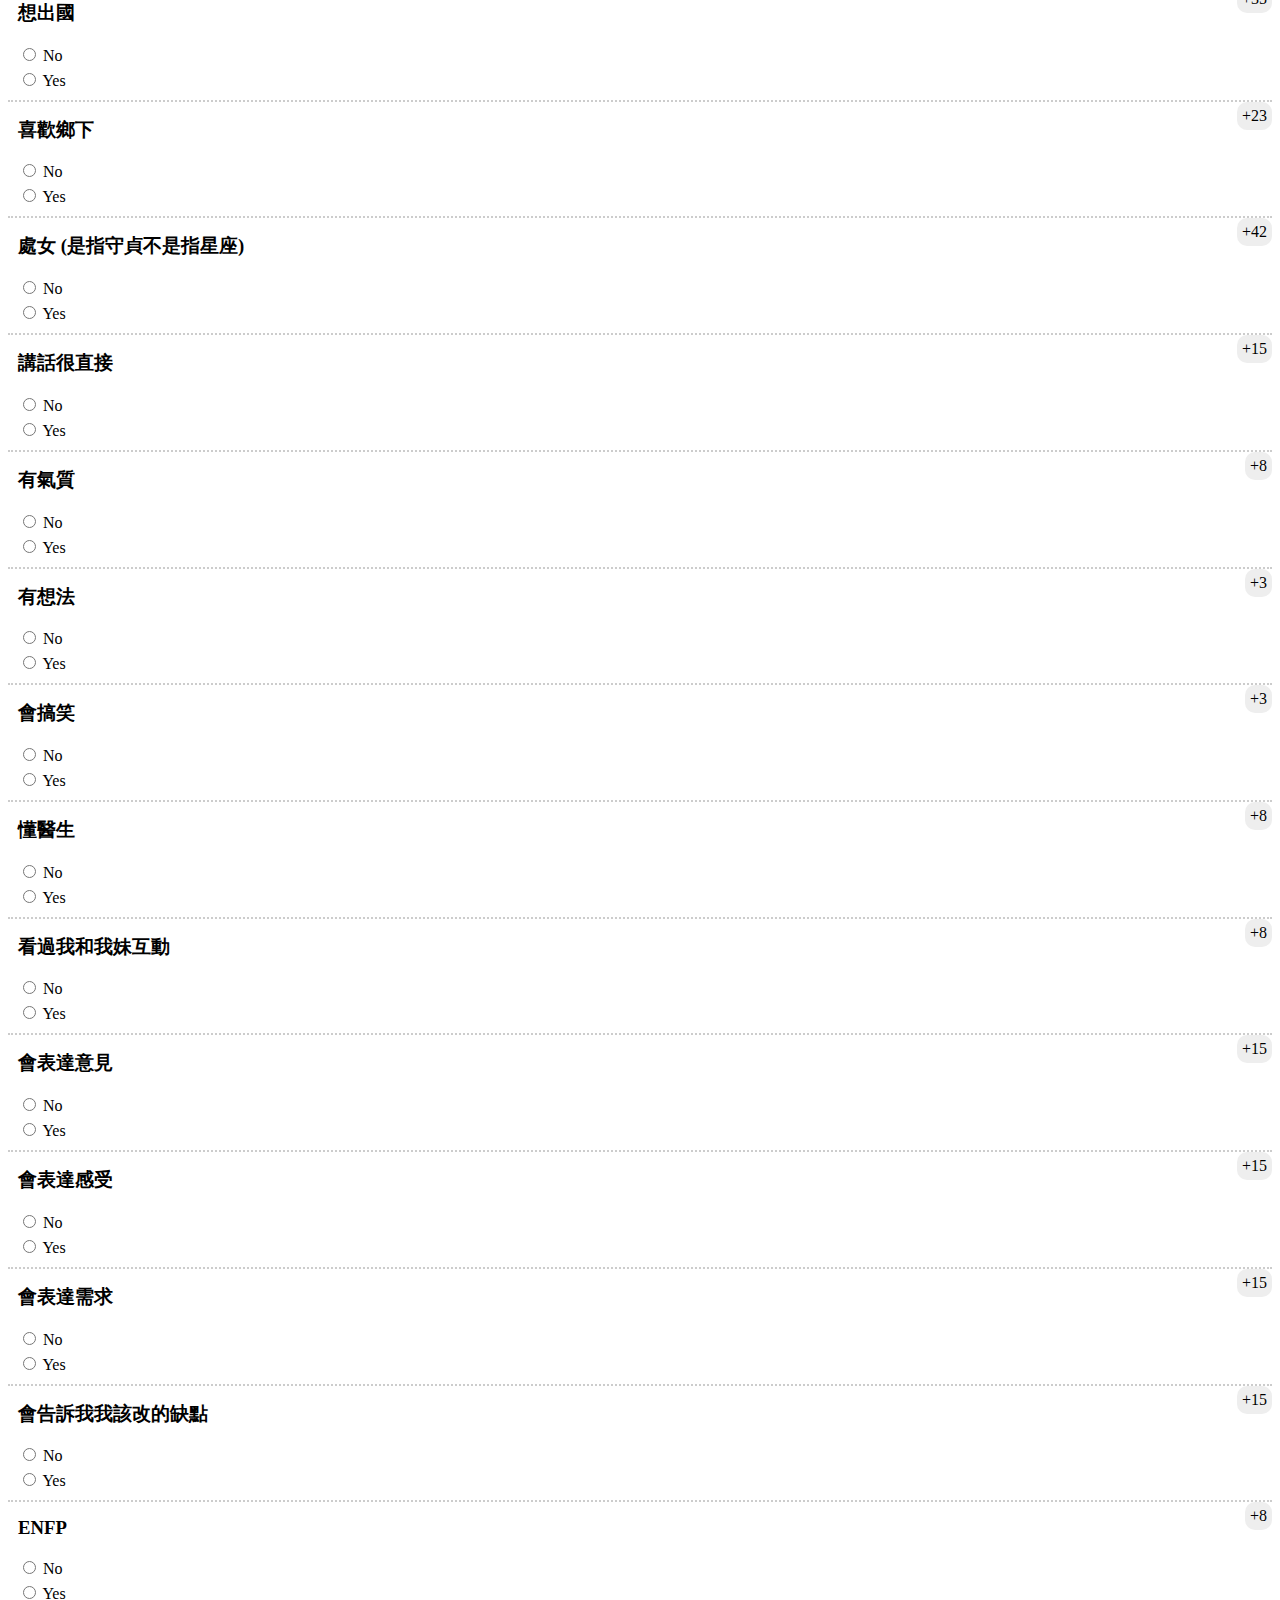
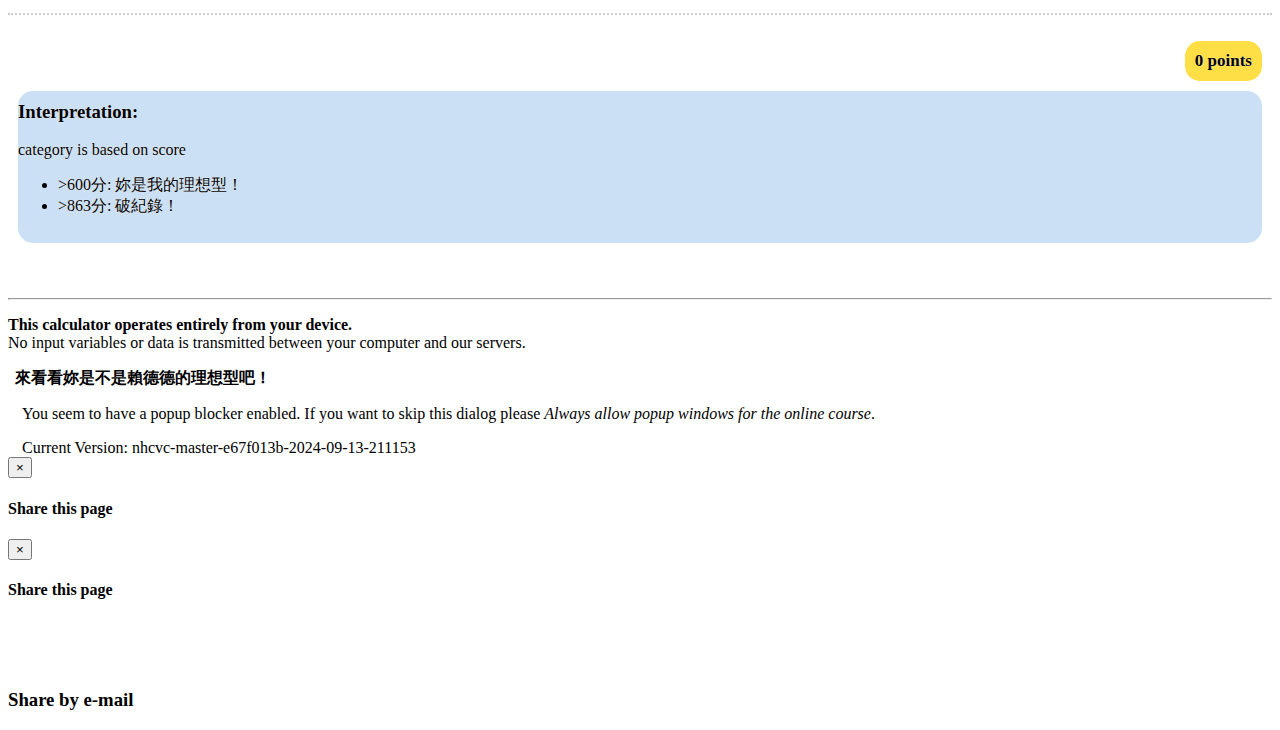
==== commit 173a41be: "Update index.html" ====
--- a/index.html
+++ b/index.html
@@ -7730,7 +7730,7 @@
 	<br>-->
 								大家好<br>
 								我是賴德德（不是總統）<br>
-								27歲男性 無過去病史 主訴徵女友 陽明交大醫學系學生 單身 可愛 善良 溫柔 暖男 專情 體貼 包容 基督徒 喜歡小孩 喜歡小動物但不養寵物 認真學習專業 上進心很強 交友圈乾淨 情緒穩定 不約砲不去夜店 體力很好 喜歡去大自然走走 非媽寶 非宅男 有同理心會照顧人 純愛戰士<br>
+								27歲男性 無過去病史 主訴徵女友 陽明交大醫學系學生 單身 可愛 善良 溫柔 暖男 專情 體貼 包容 幽默風趣 基督徒 喜歡小孩 喜歡小動物但不養寵物 認真學習專業 上進心很強 交友圈乾淨 情緒穩定 不約砲不去夜店 體力很好 喜歡去大自然走走 非媽寶 非宅男 有同理心會照顧人 純愛戰士<br>
 								<br>
 								
 								跟我交往的好處: 妳要什麼都給妳 會特別珍惜妳 聽妳分享心事 會越來越喜歡妳 絕不會提分手<br>
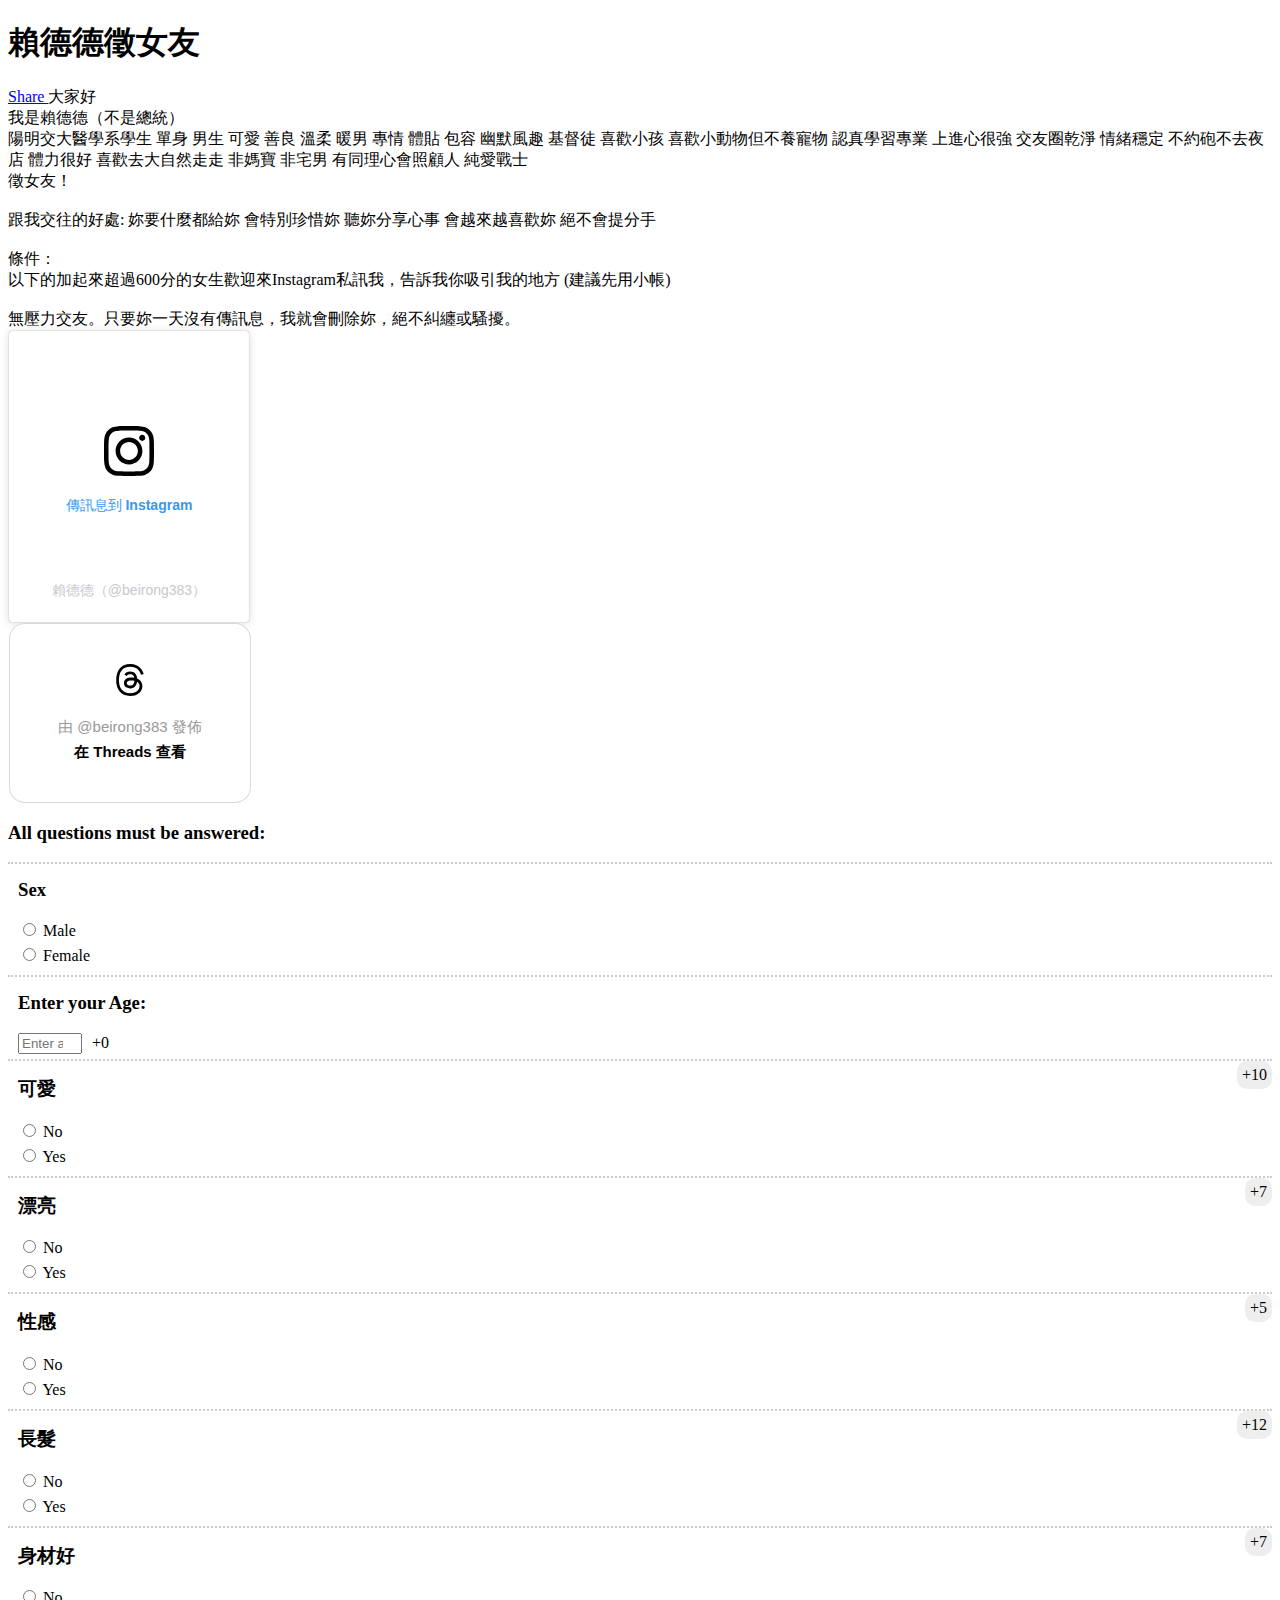
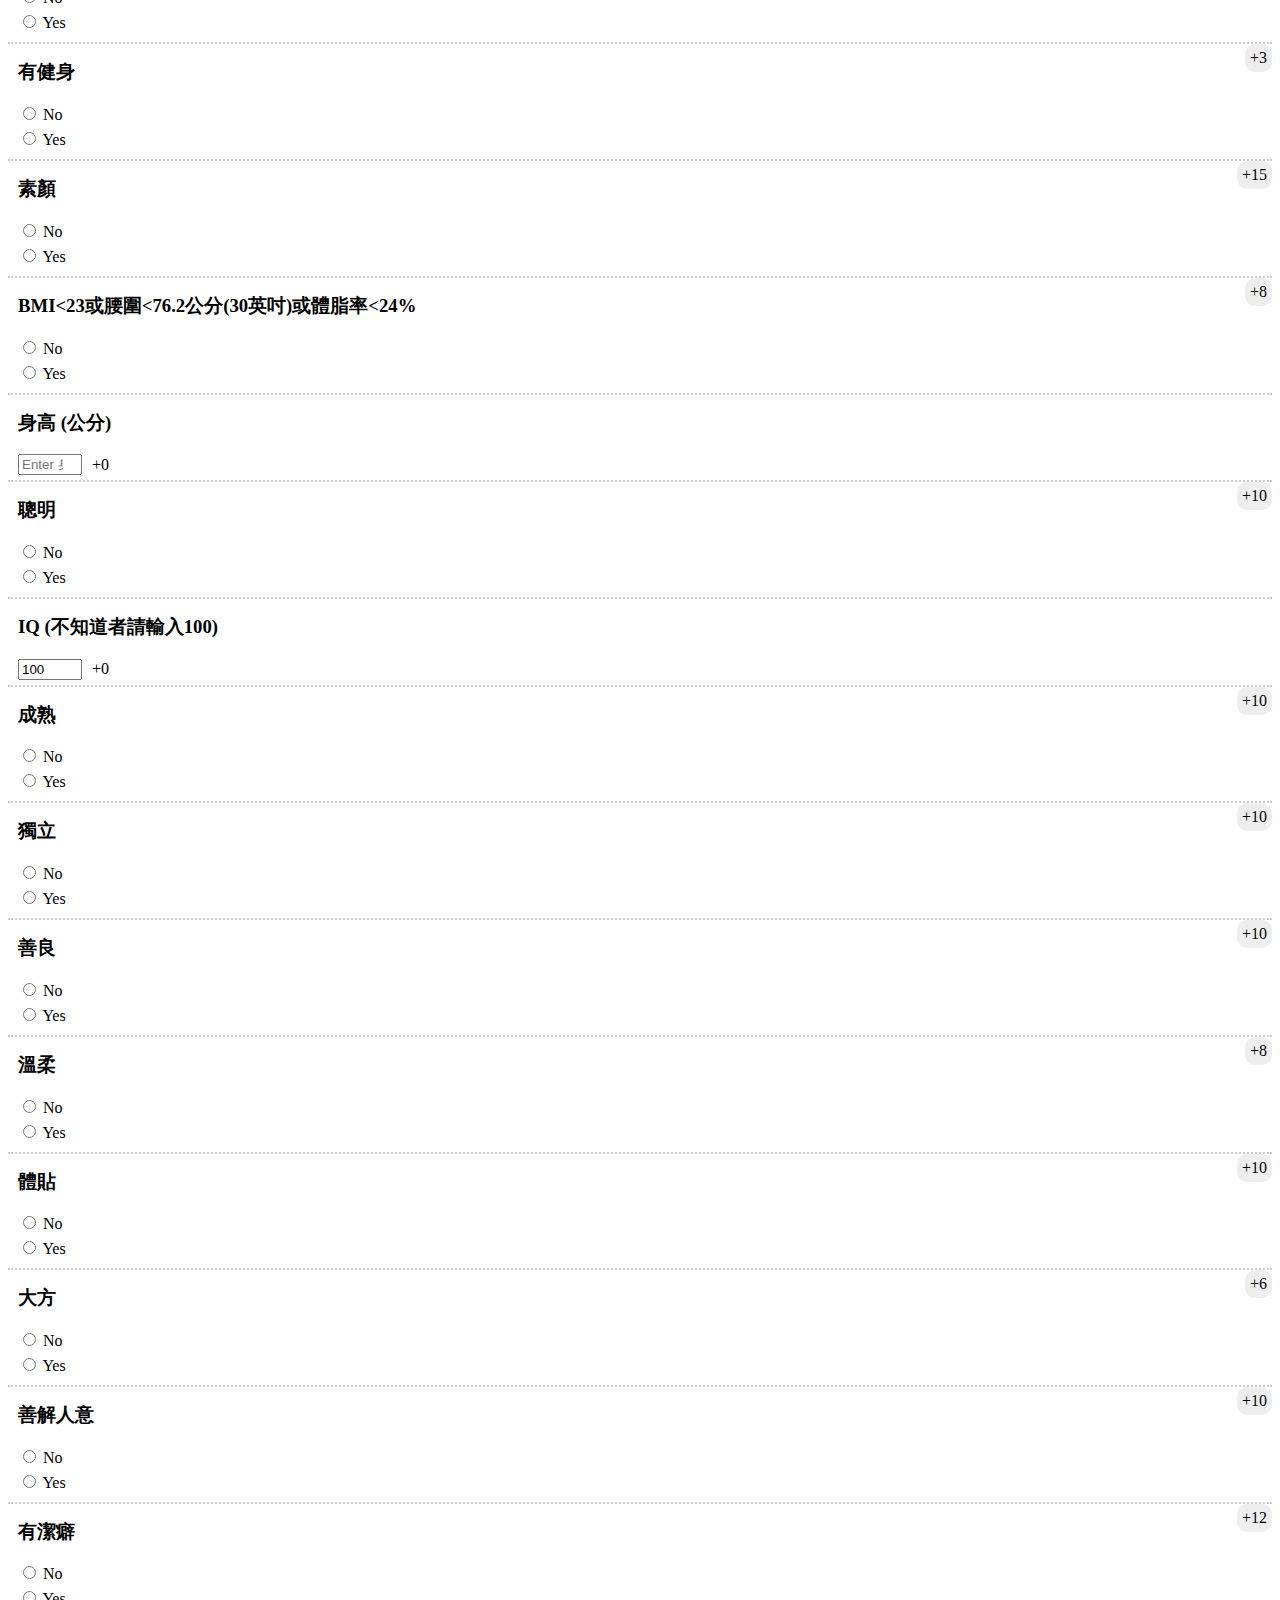
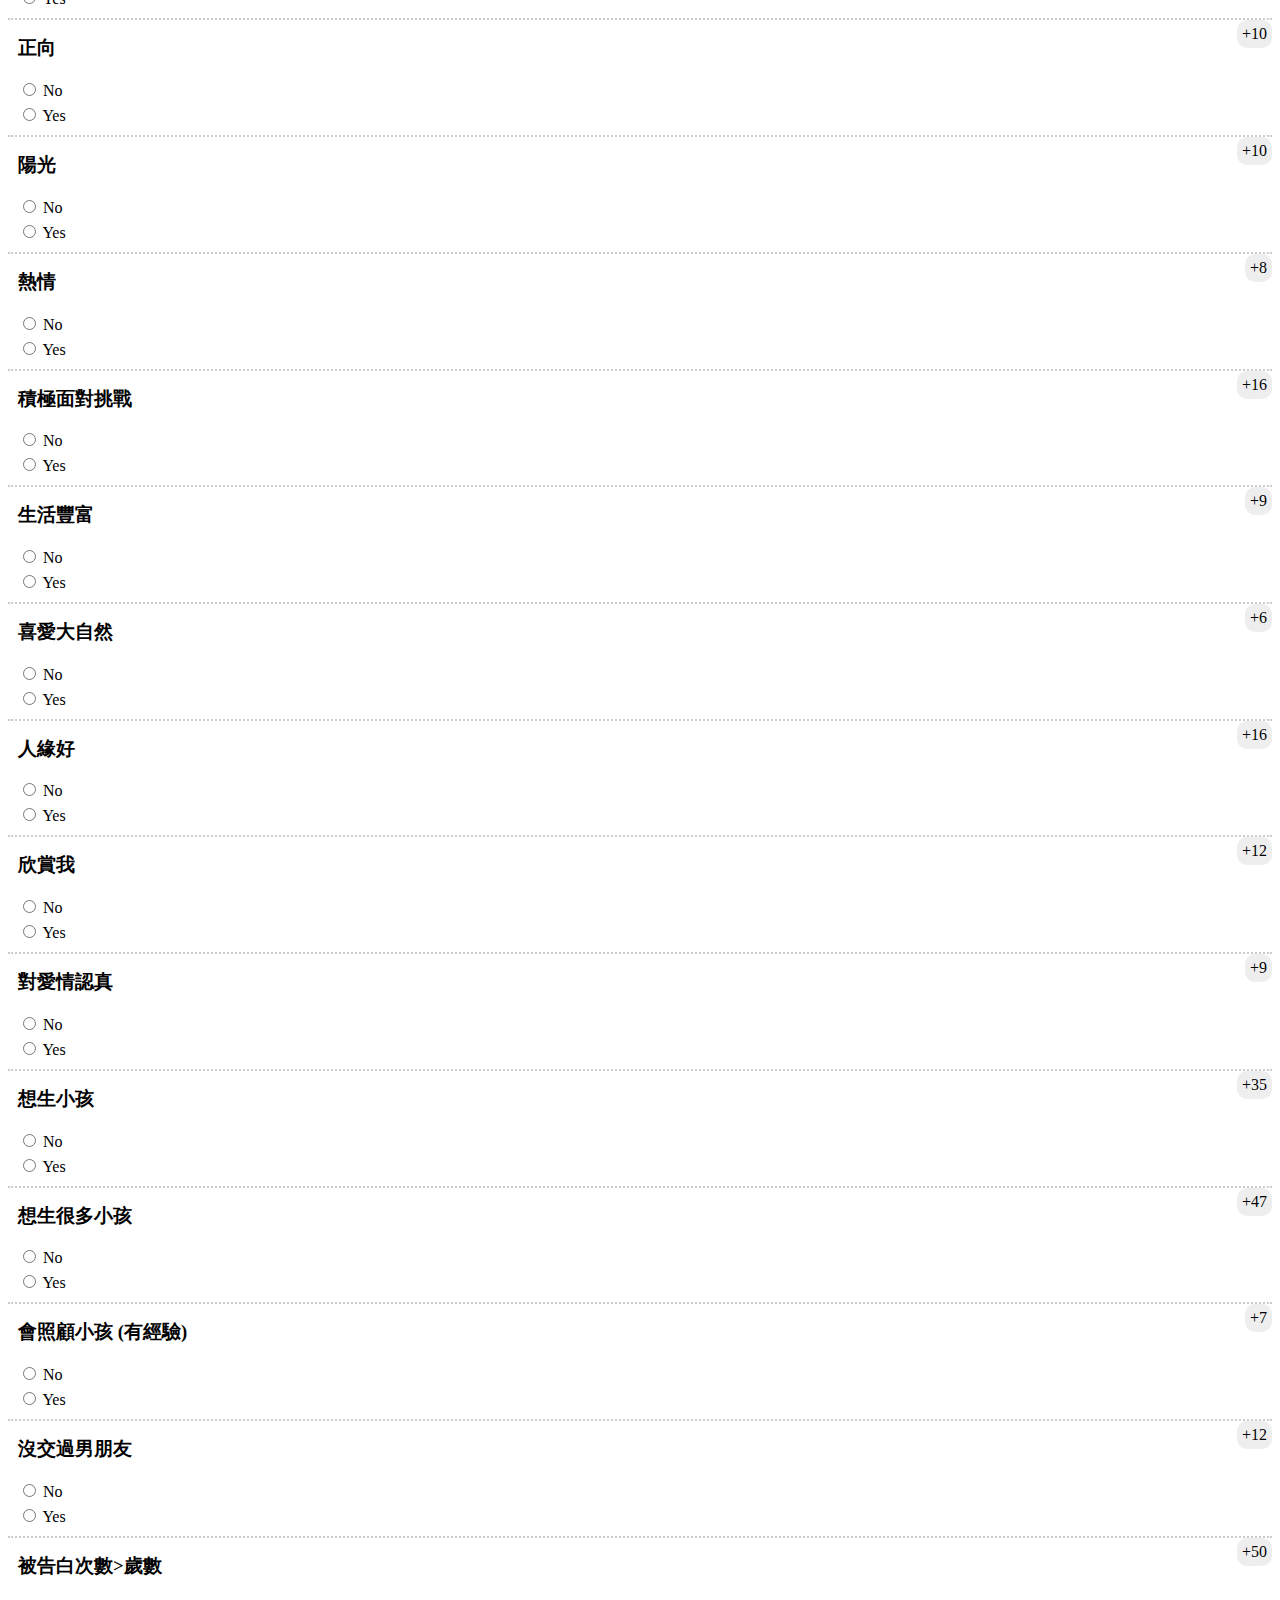
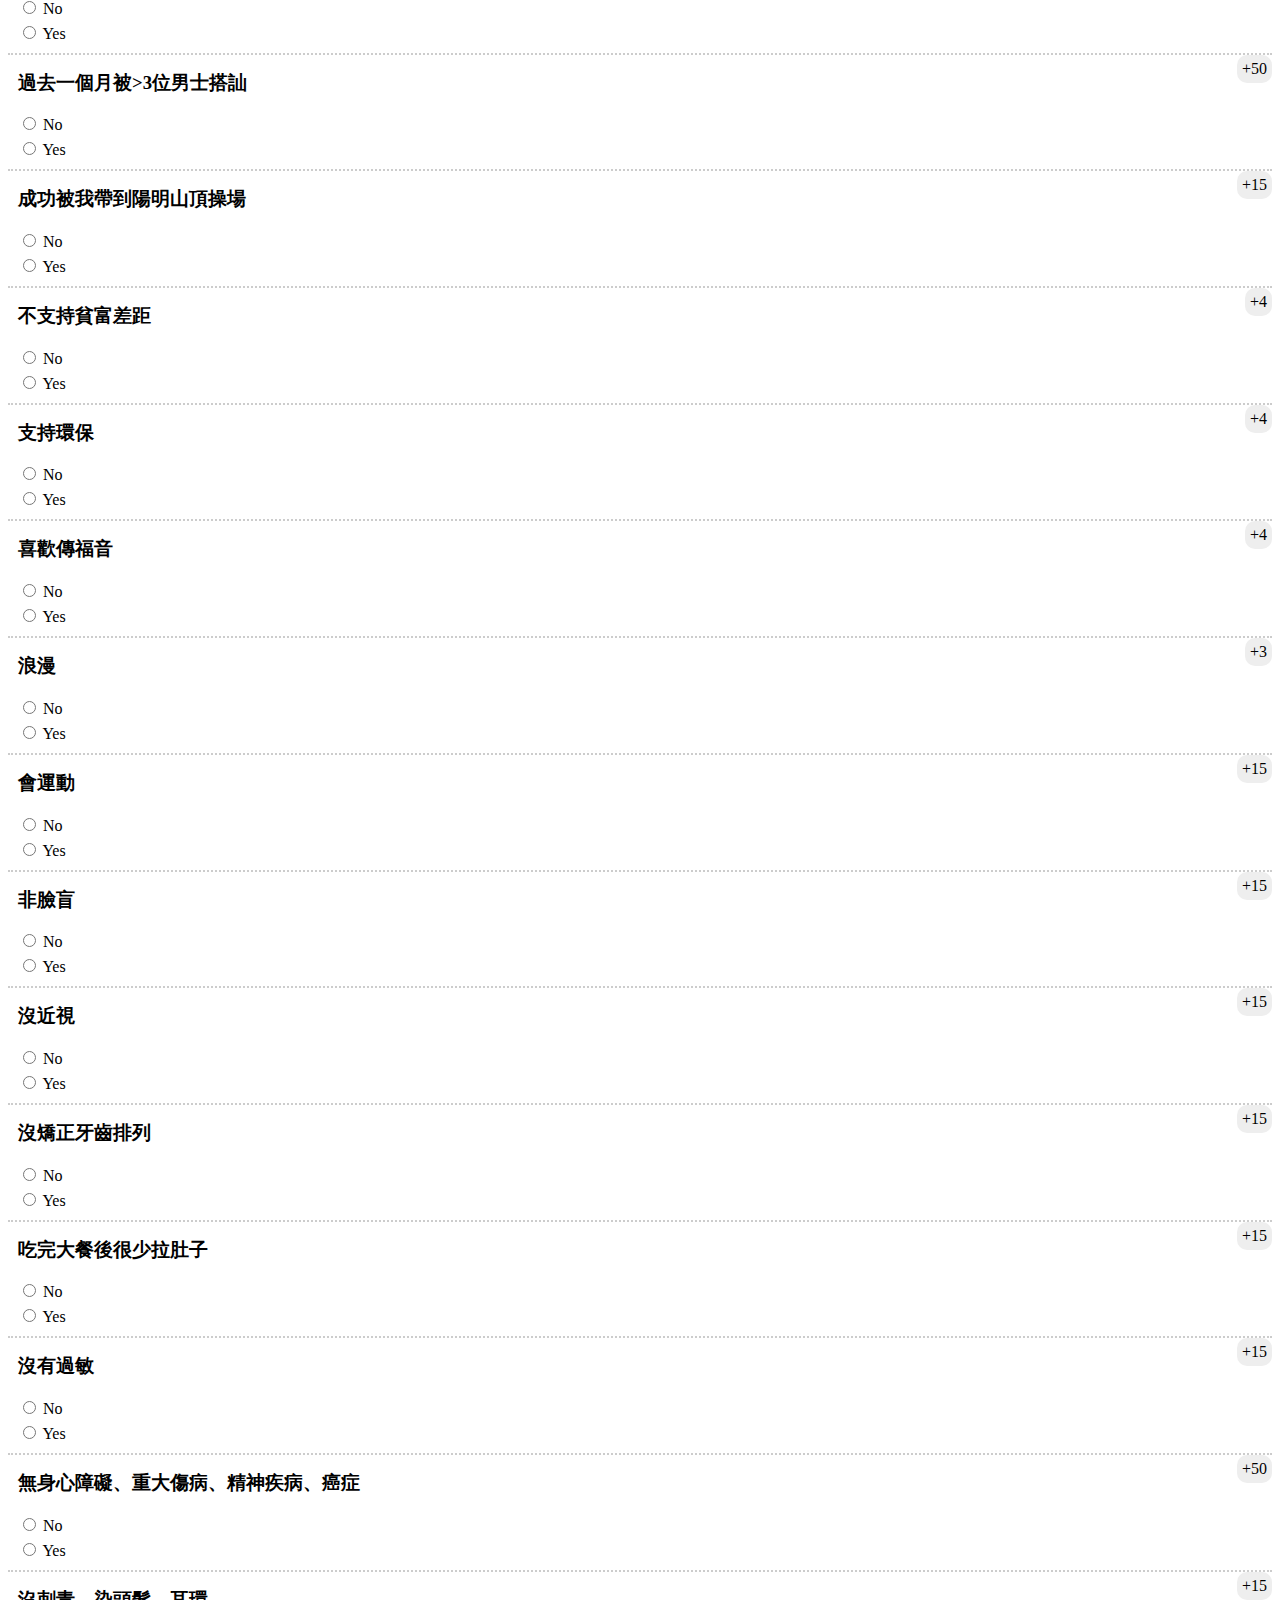
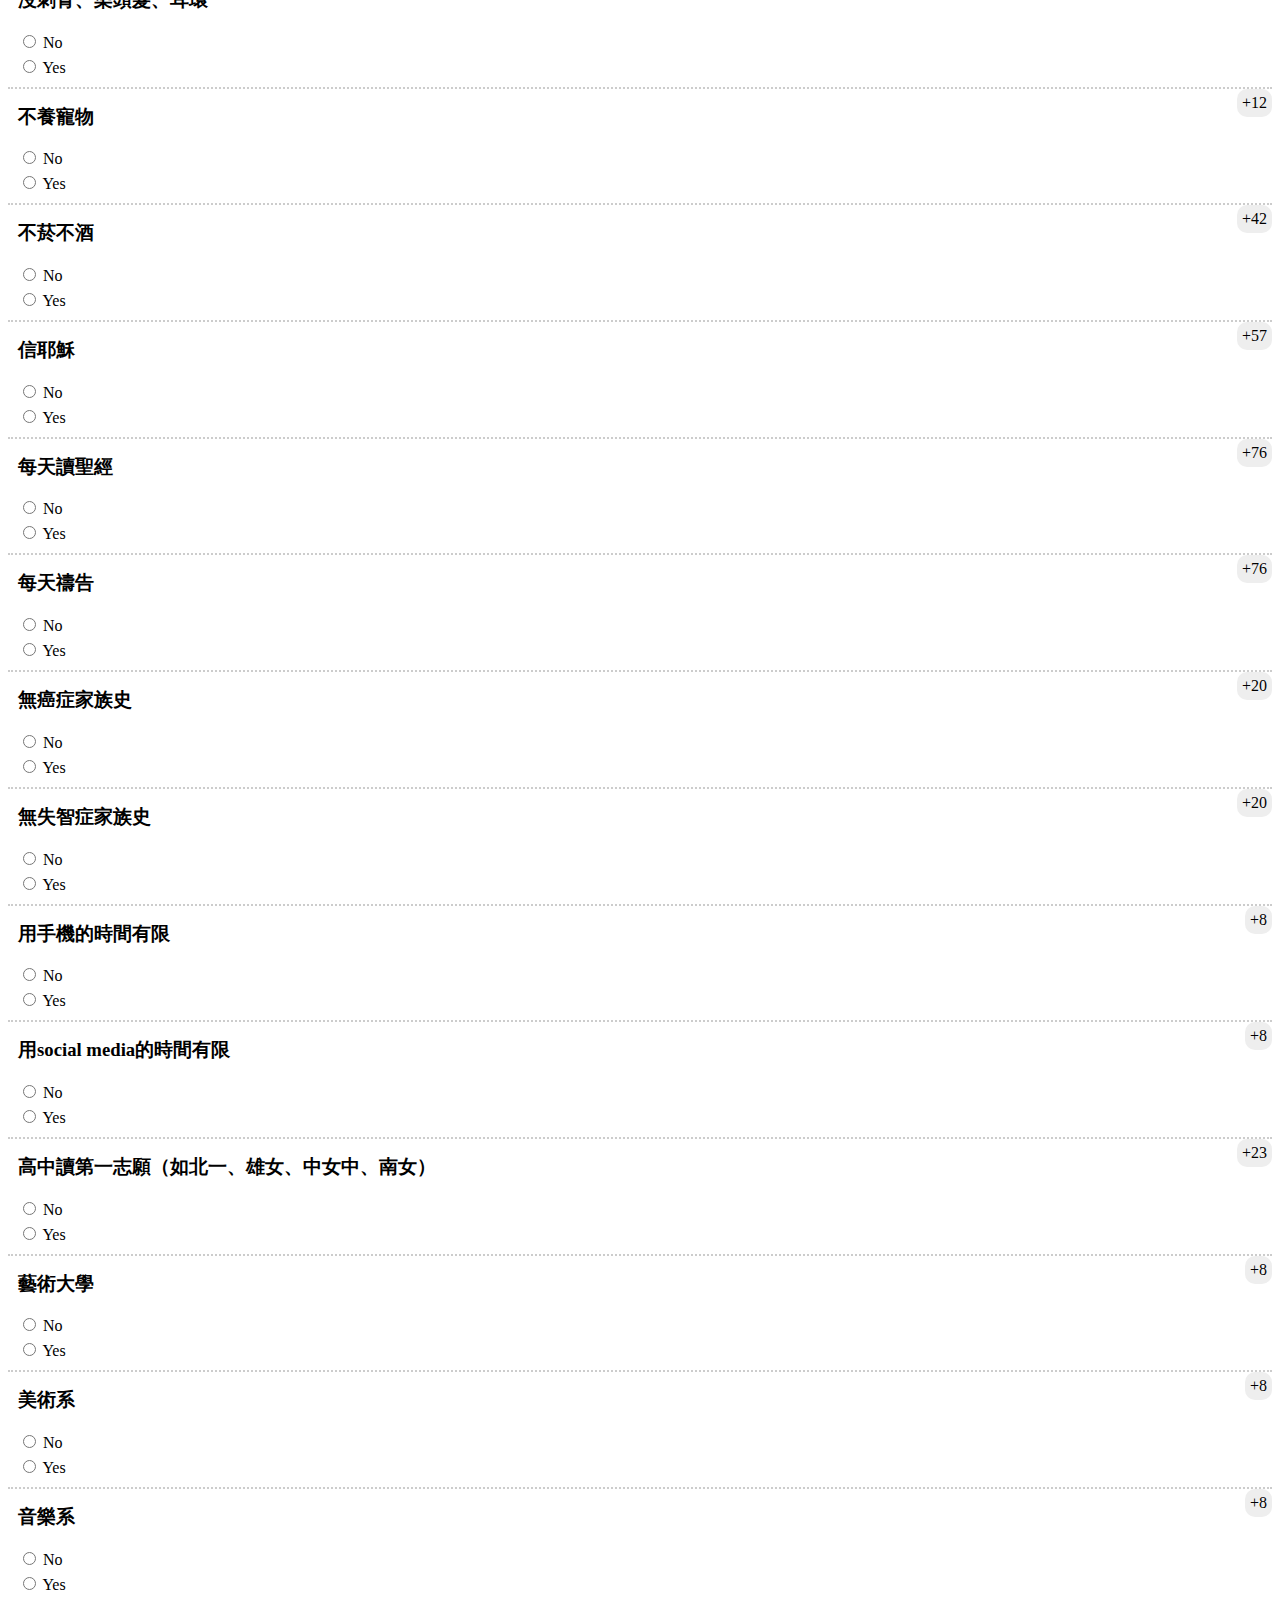
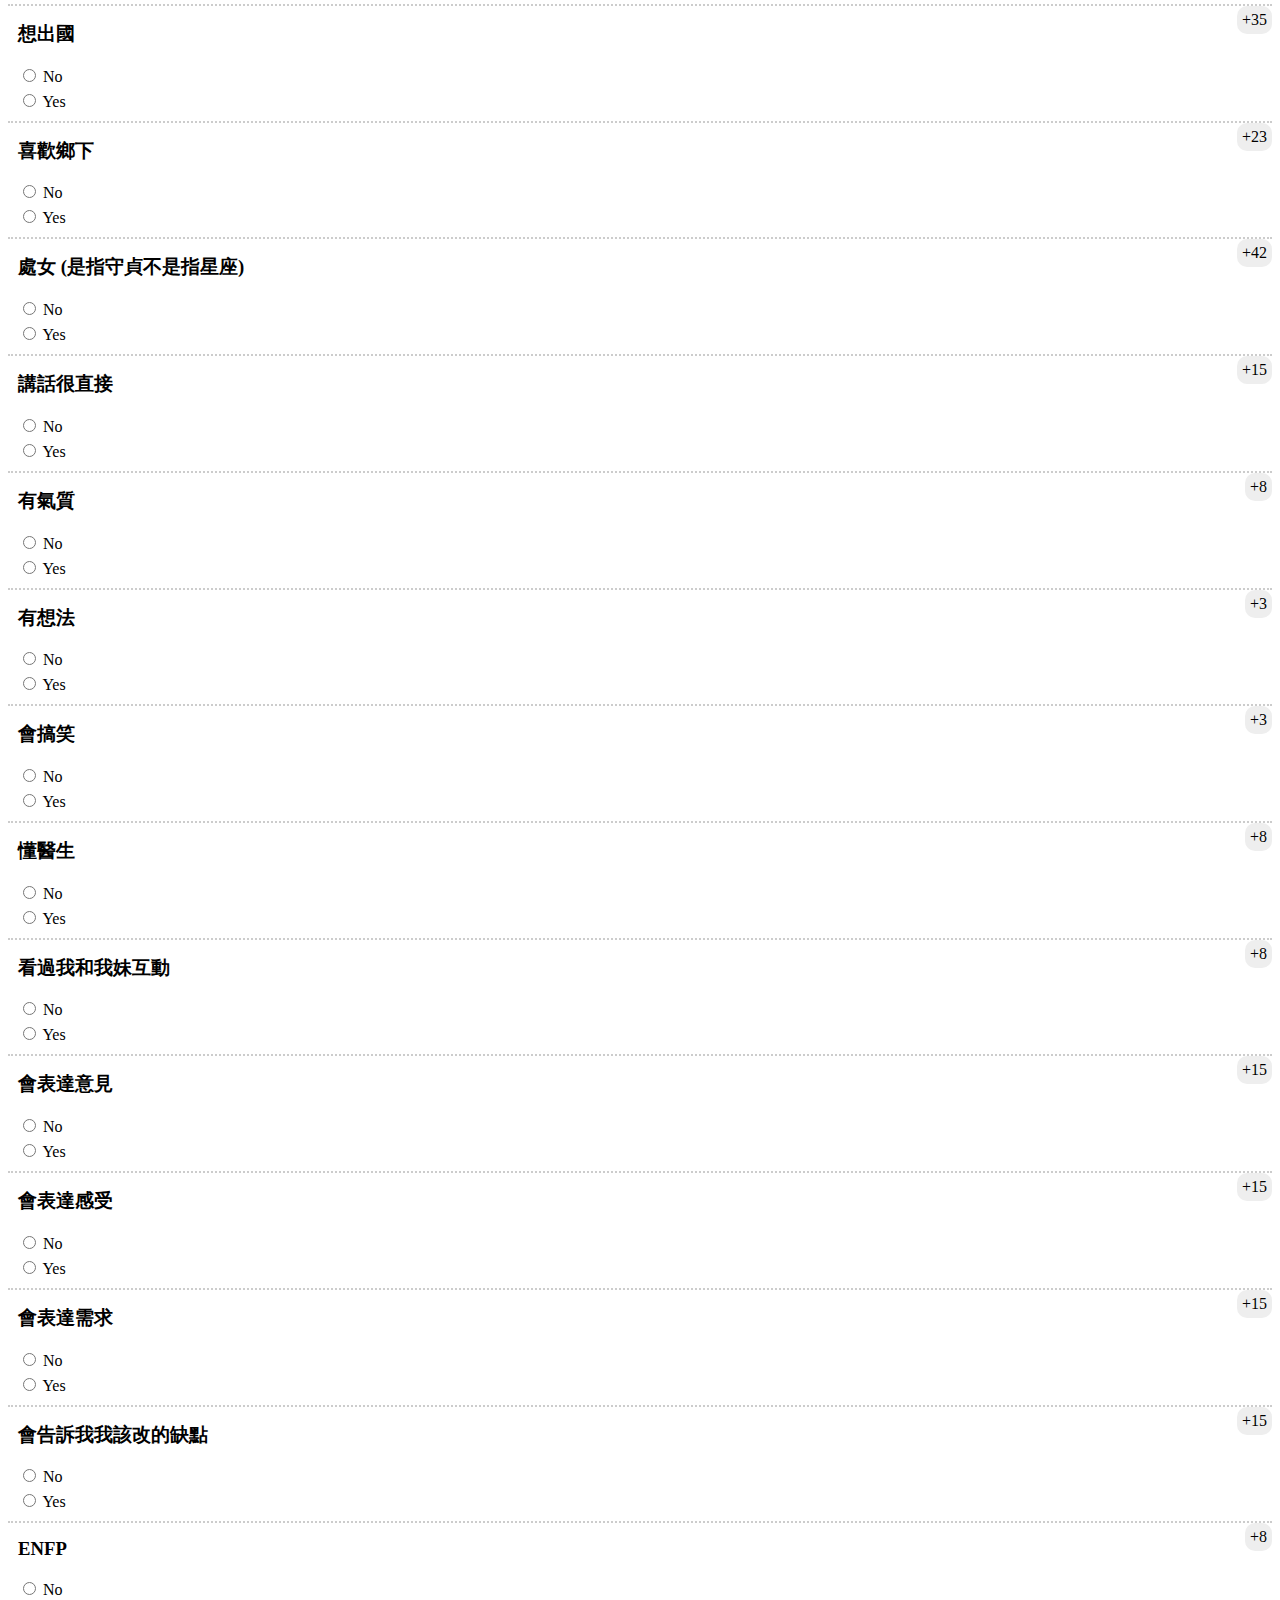
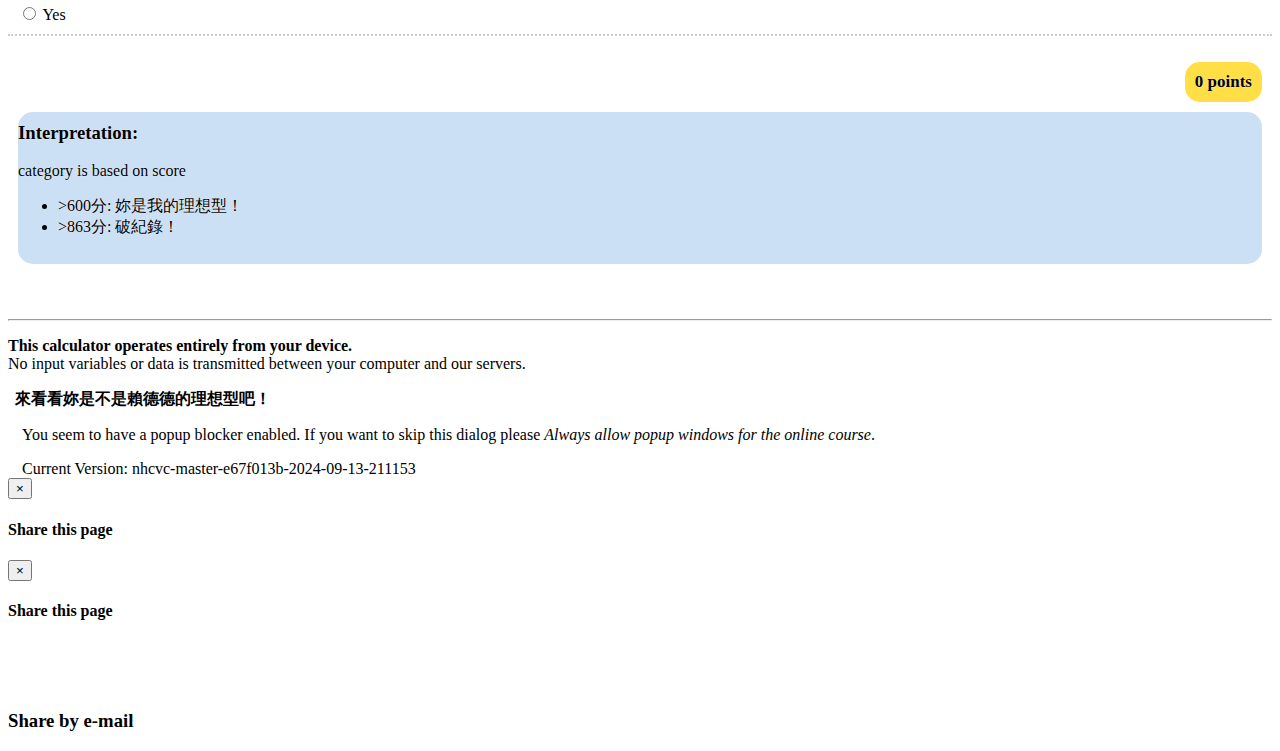
==== commit f1a26d95: "Update index.html" ====
--- a/index.html
+++ b/index.html
@@ -7730,7 +7730,8 @@
 	<br>-->
 								大家好<br>
 								我是賴德德（不是總統）<br>
-								27歲男性 無過去病史 主訴徵女友 陽明交大醫學系學生 單身 可愛 善良 溫柔 暖男 專情 體貼 包容 幽默風趣 基督徒 喜歡小孩 喜歡小動物但不養寵物 認真學習專業 上進心很強 交友圈乾淨 情緒穩定 不約砲不去夜店 體力很好 喜歡去大自然走走 非媽寶 非宅男 有同理心會照顧人 純愛戰士<br>
+								陽明交大醫學系學生 單身 男生 可愛 善良 溫柔 暖男 專情 體貼 包容 幽默風趣 基督徒 喜歡小孩 喜歡小動物但不養寵物 認真學習專業 上進心很強 交友圈乾淨 情緒穩定 不約砲不去夜店 體力很好 喜歡去大自然走走 非媽寶 非宅男 有同理心會照顧人 純愛戰士<br>
+								徵女友！<br>
 								<br>
 								
 								跟我交往的好處: 妳要什麼都給妳 會特別珍惜妳 聽妳分享心事 會越來越喜歡妳 絕不會提分手<br>
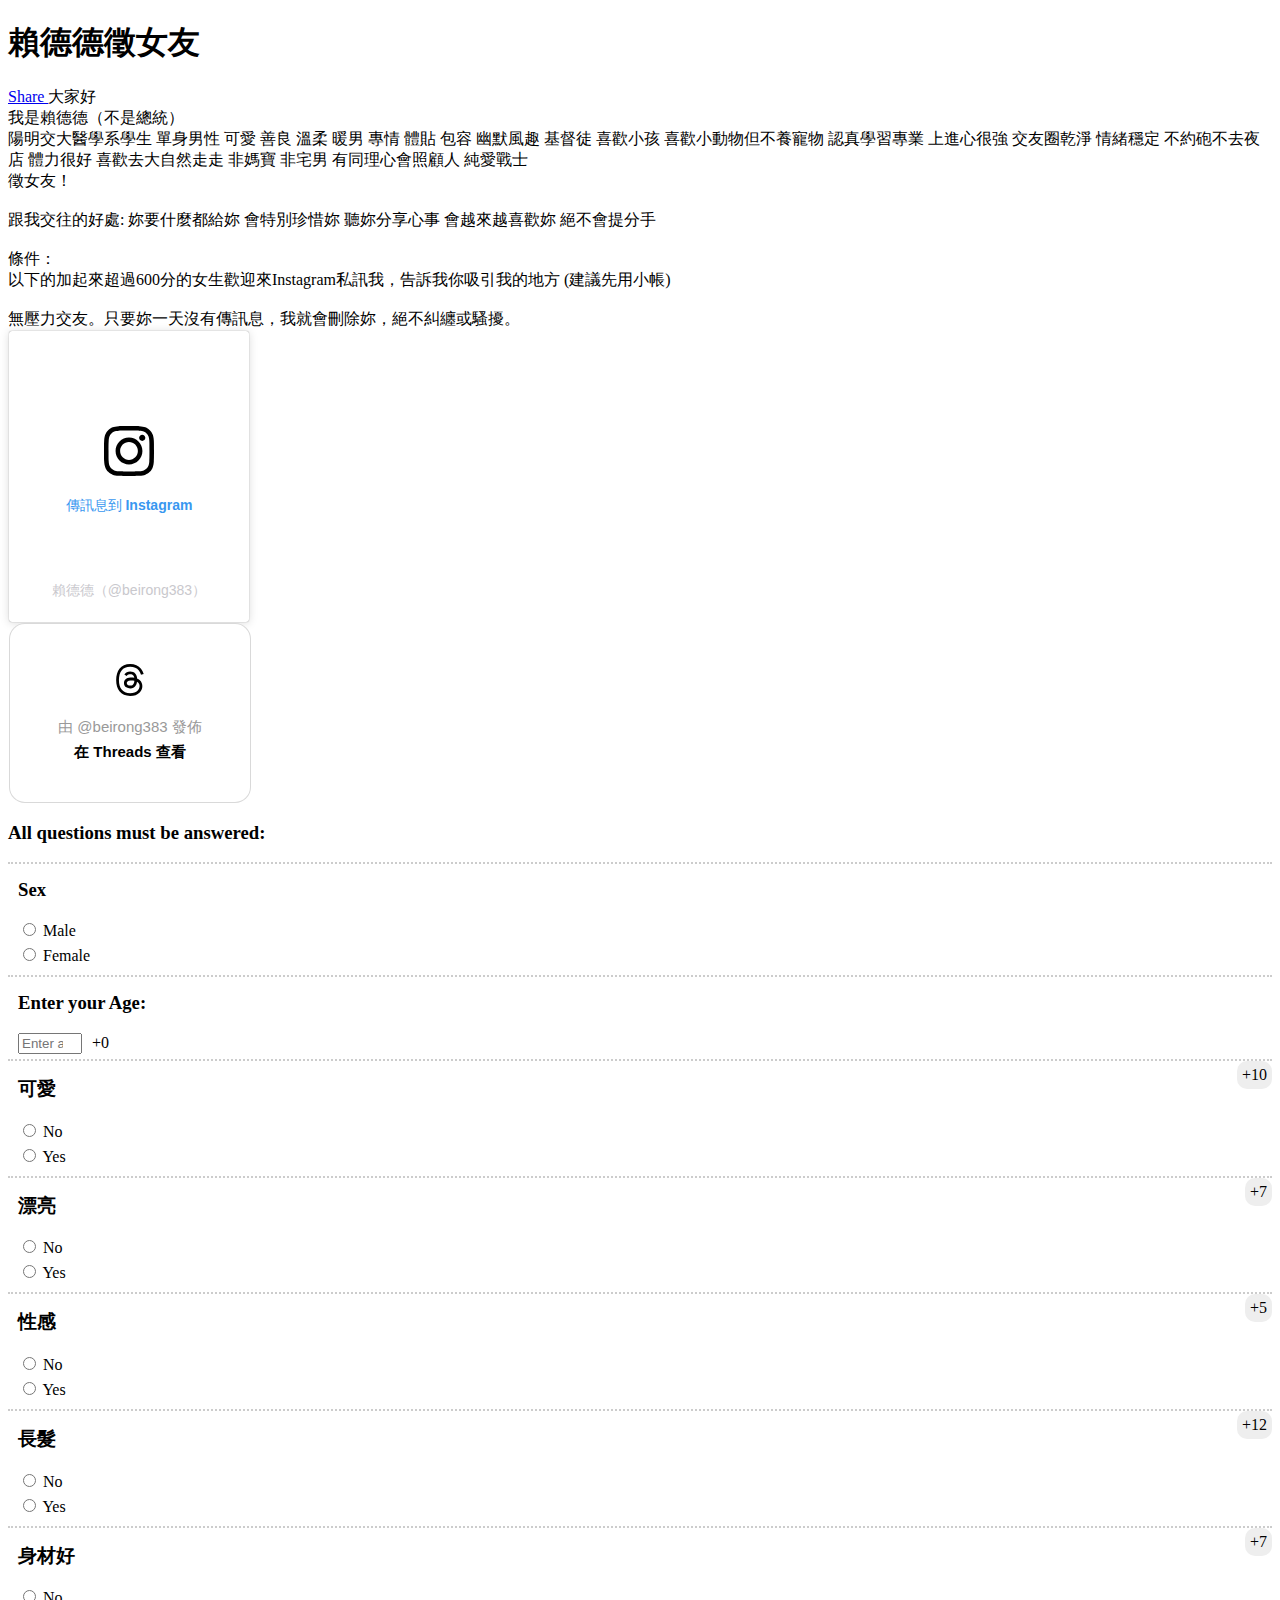
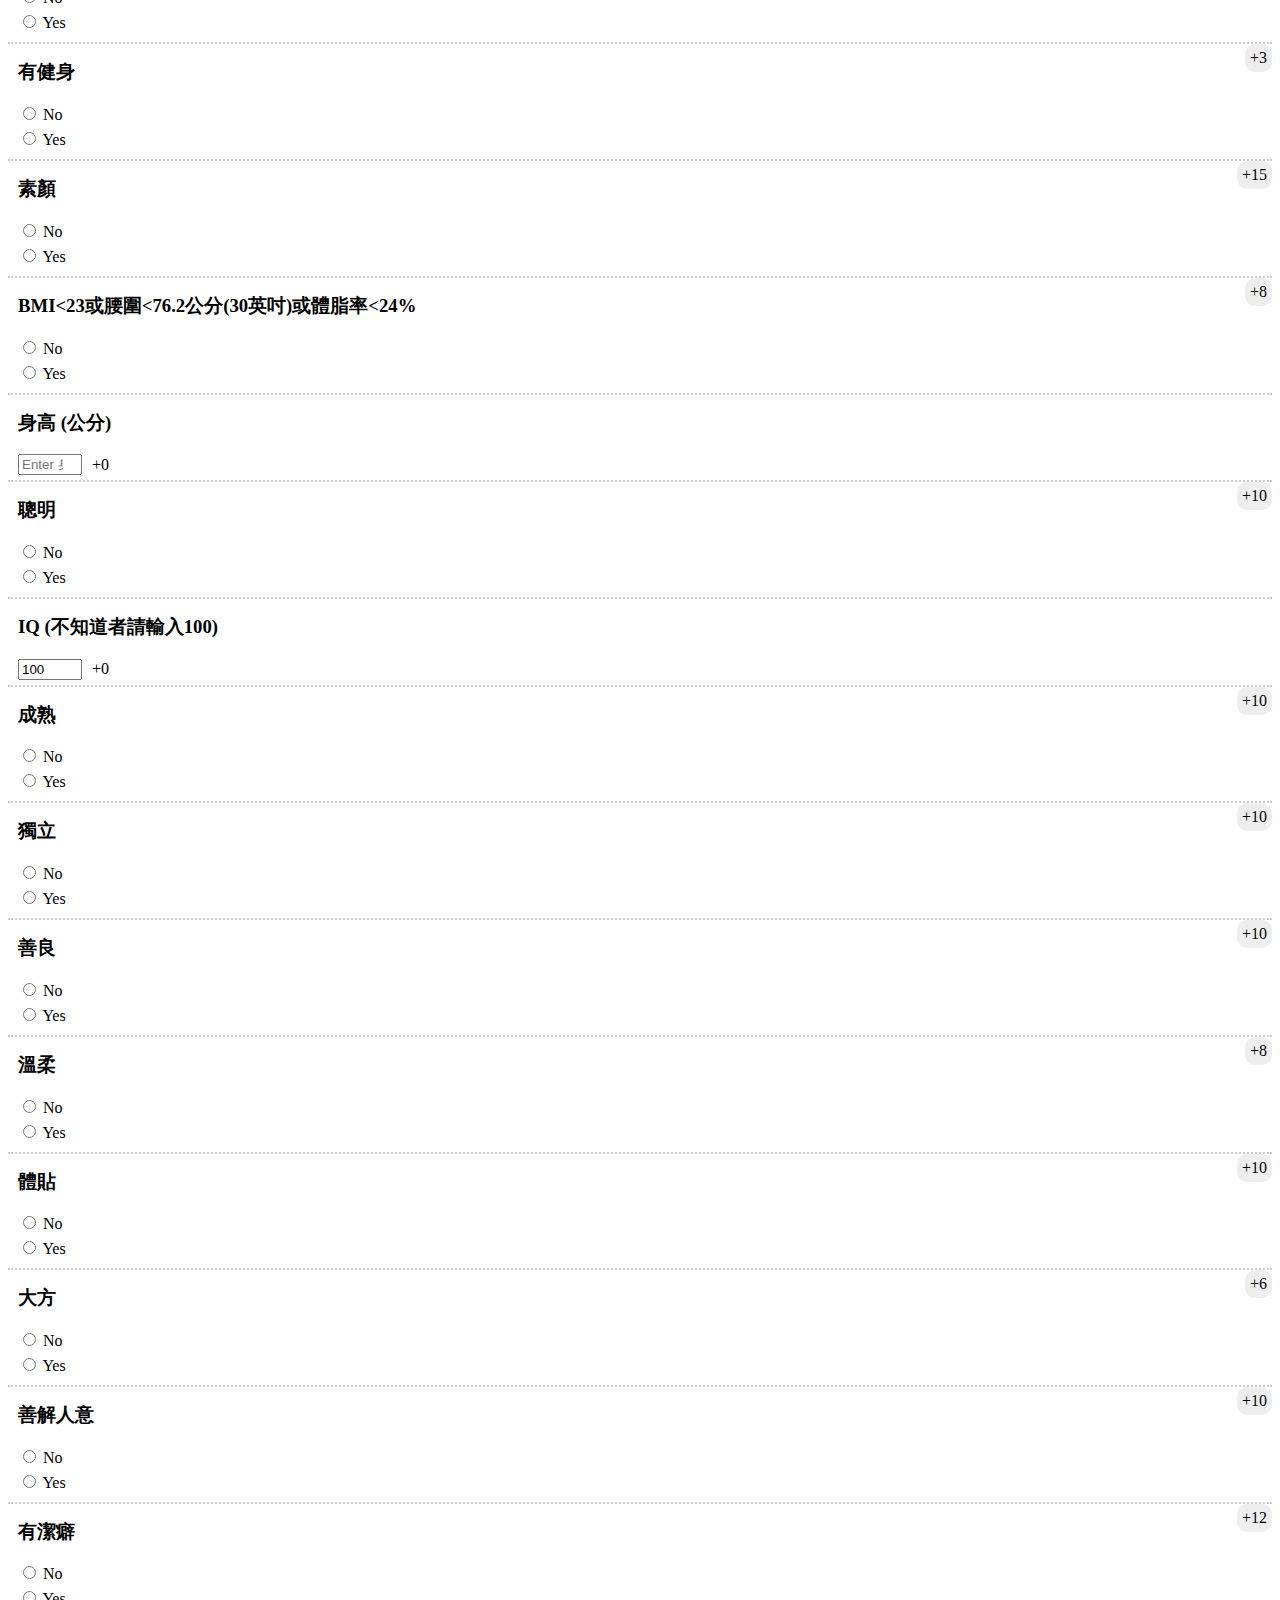
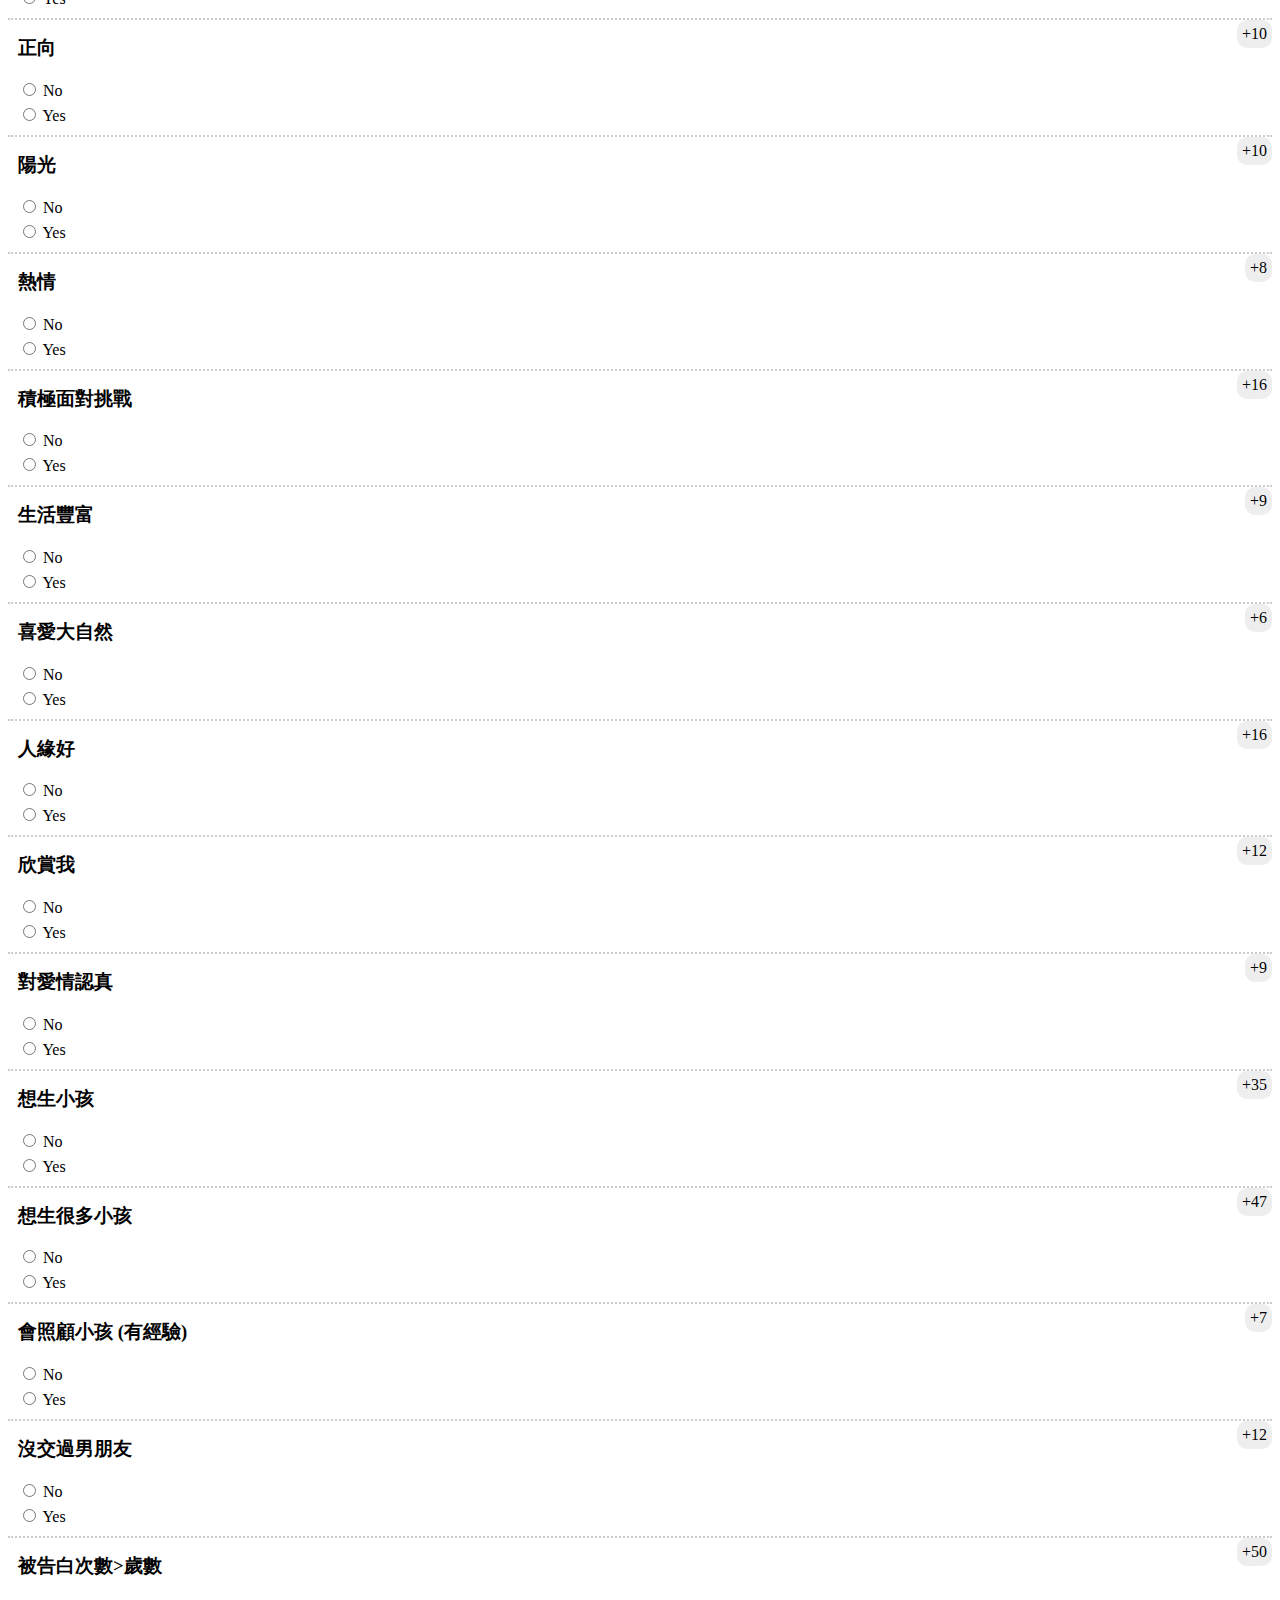
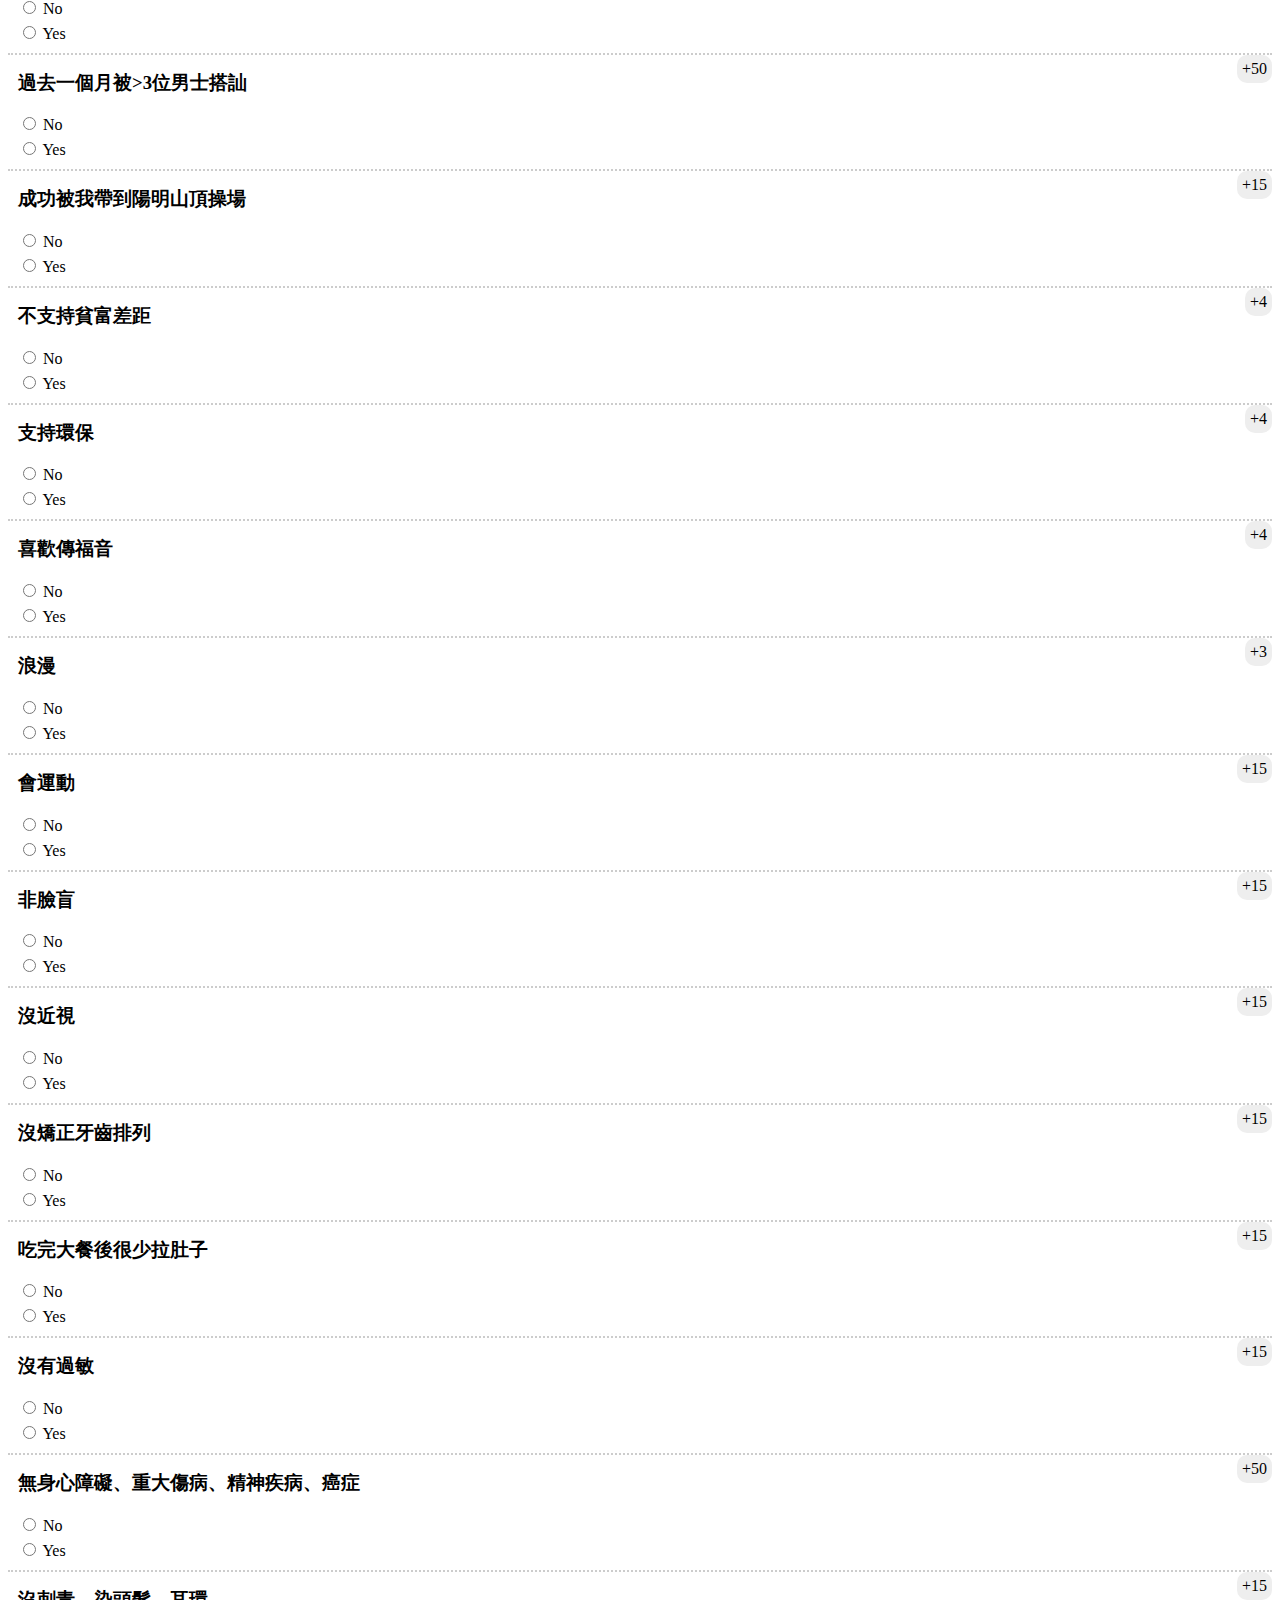
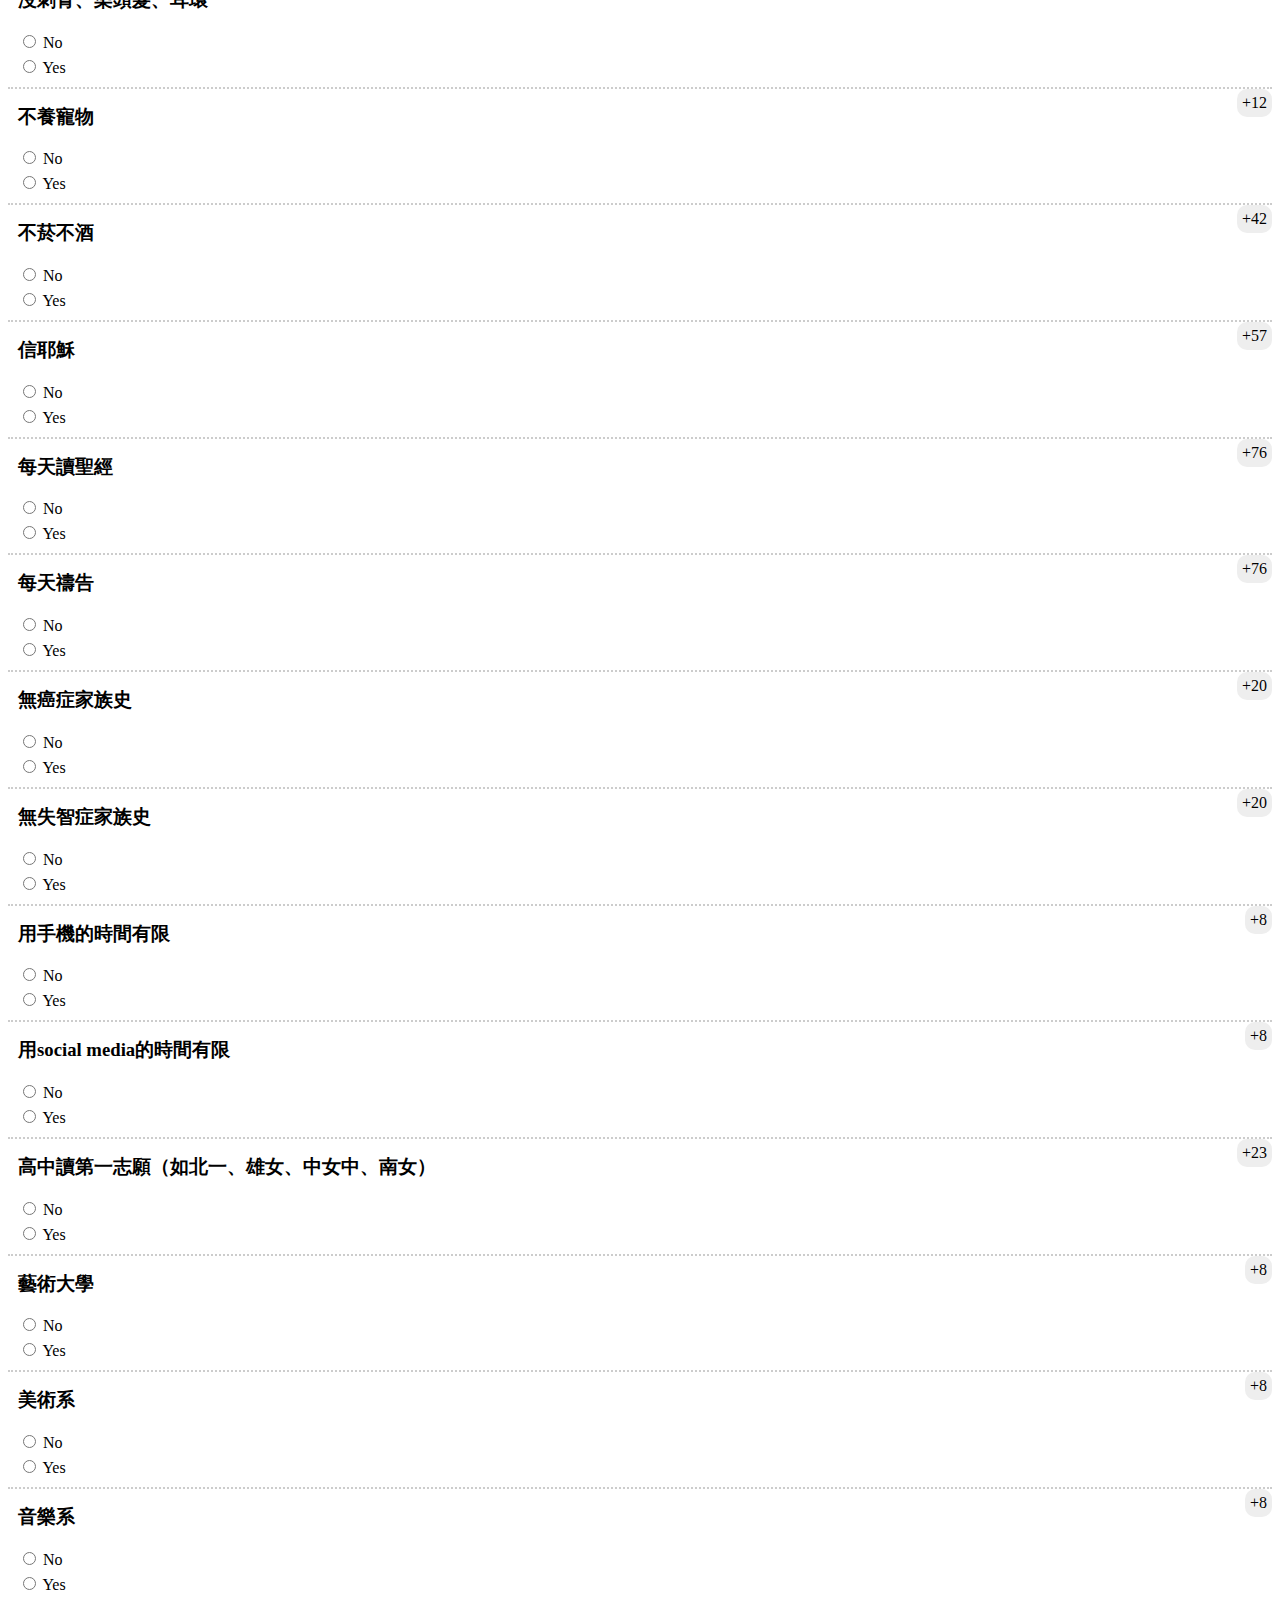
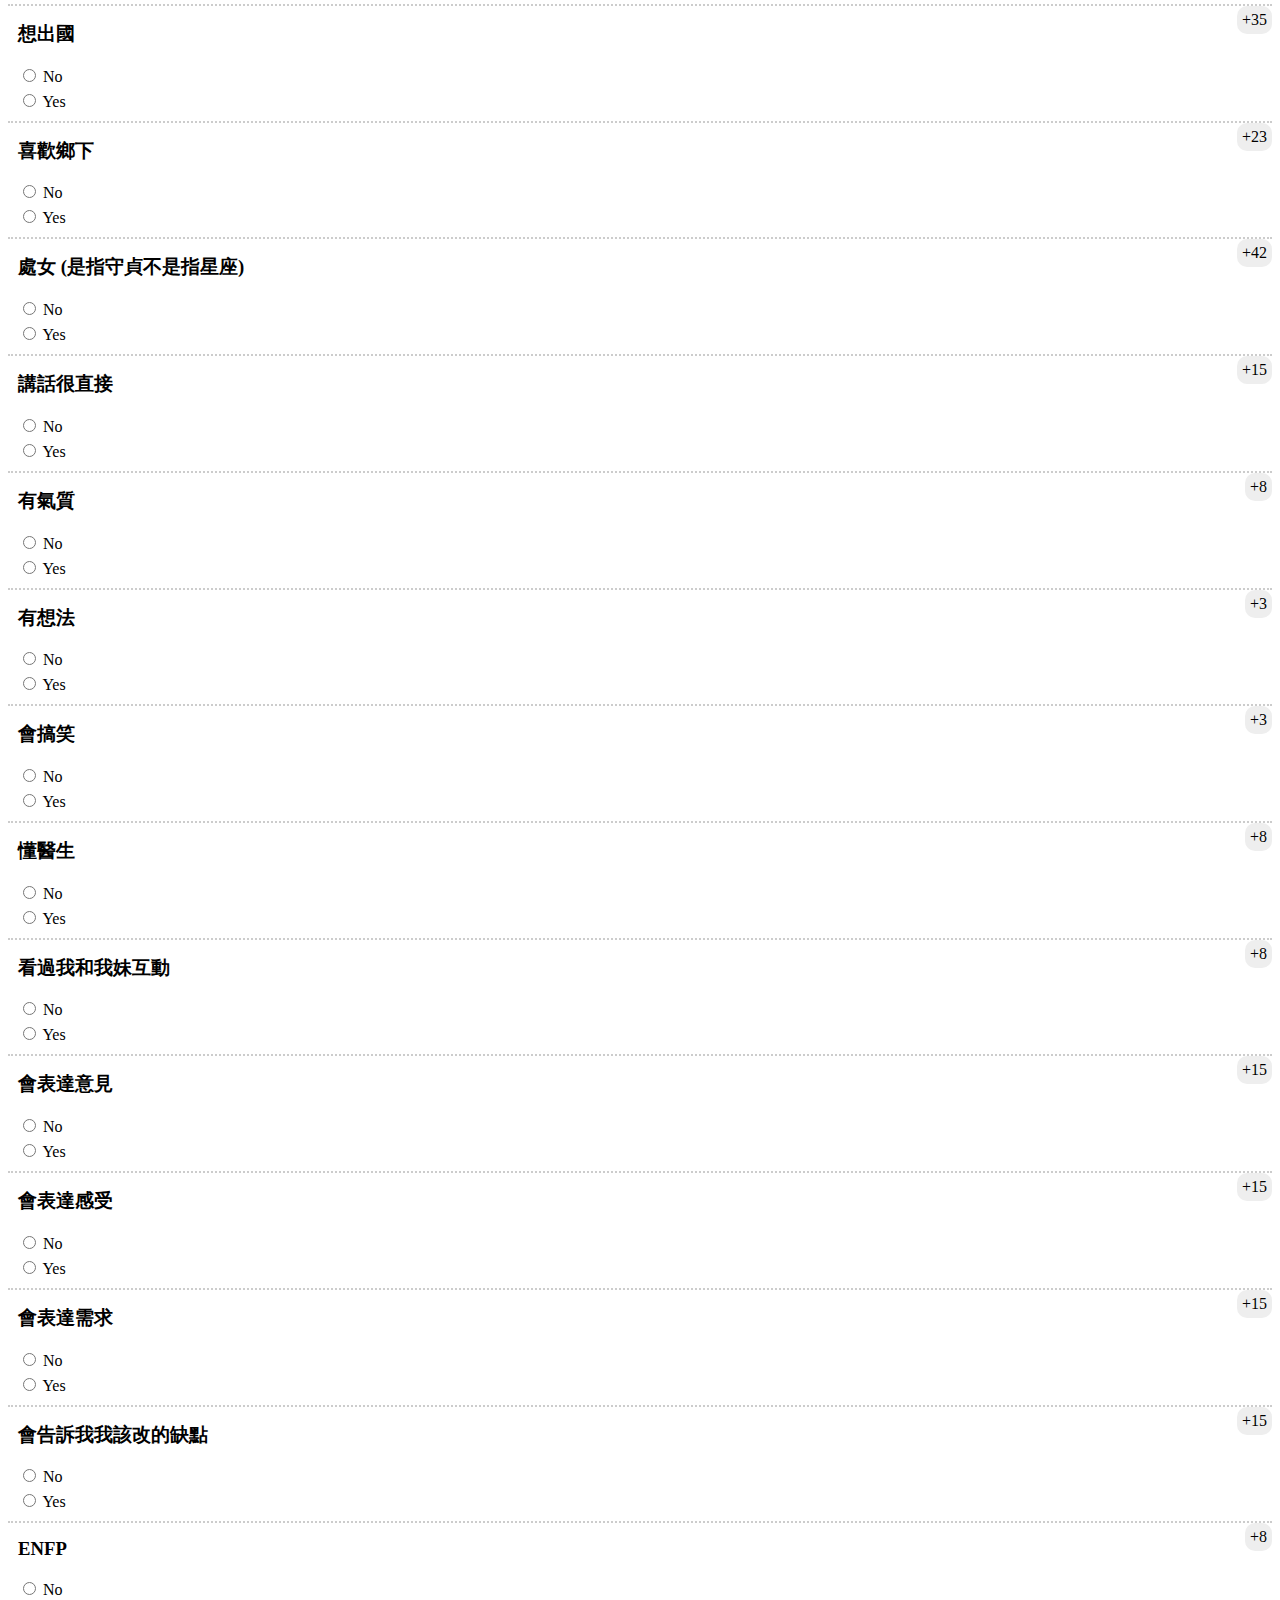
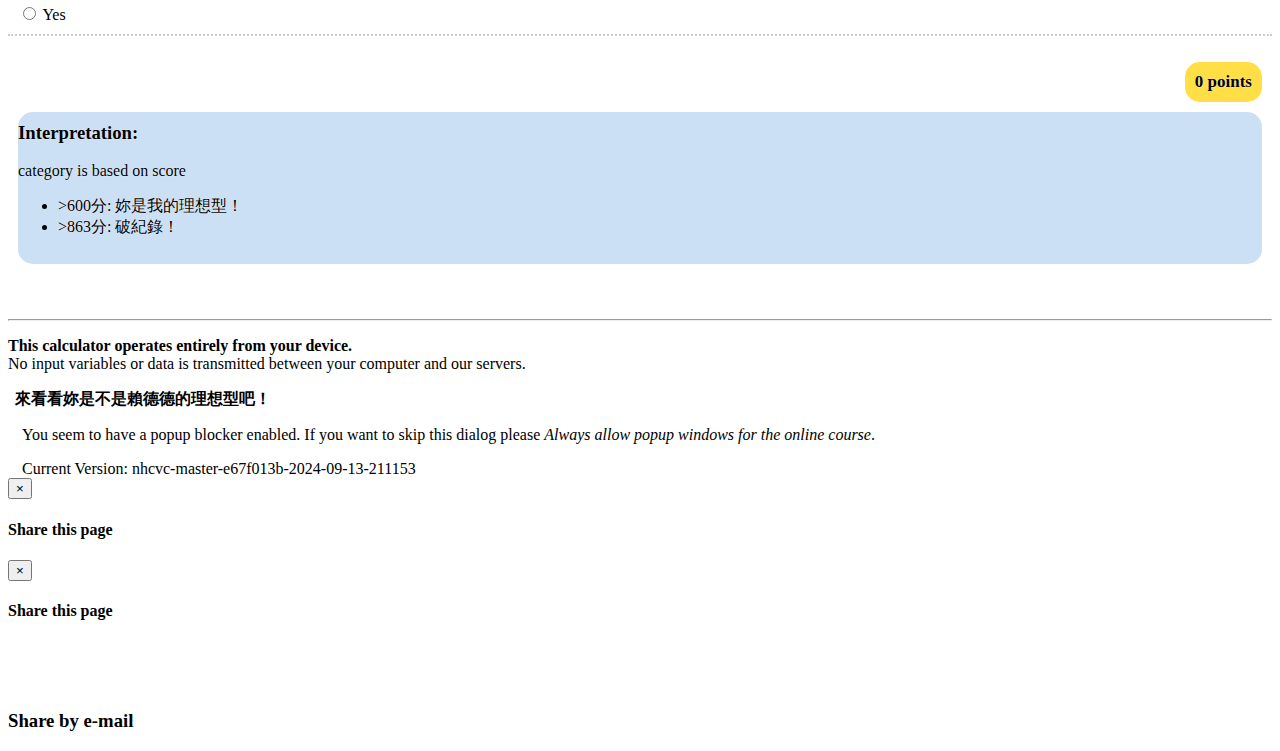
==== commit 5a8d9da3: "Update index.html" ====
--- a/index.html
+++ b/index.html
@@ -7730,7 +7730,7 @@
 	<br>-->
 								大家好<br>
 								我是賴德德（不是總統）<br>
-								陽明交大醫學系學生 單身 男生 可愛 善良 溫柔 暖男 專情 體貼 包容 幽默風趣 基督徒 喜歡小孩 喜歡小動物但不養寵物 認真學習專業 上進心很強 交友圈乾淨 情緒穩定 不約砲不去夜店 體力很好 喜歡去大自然走走 非媽寶 非宅男 有同理心會照顧人 純愛戰士<br>
+								陽明交大醫學系學生 單身男性 可愛 善良 溫柔 暖男 專情 體貼 包容 幽默風趣 基督徒 喜歡小孩 喜歡小動物但不養寵物 認真學習專業 上進心很強 交友圈乾淨 情緒穩定 不約砲不去夜店 體力很好 喜歡去大自然走走 非媽寶 非宅男 有同理心會照顧人 純愛戰士<br>
 								徵女友！<br>
 								<br>
 								
